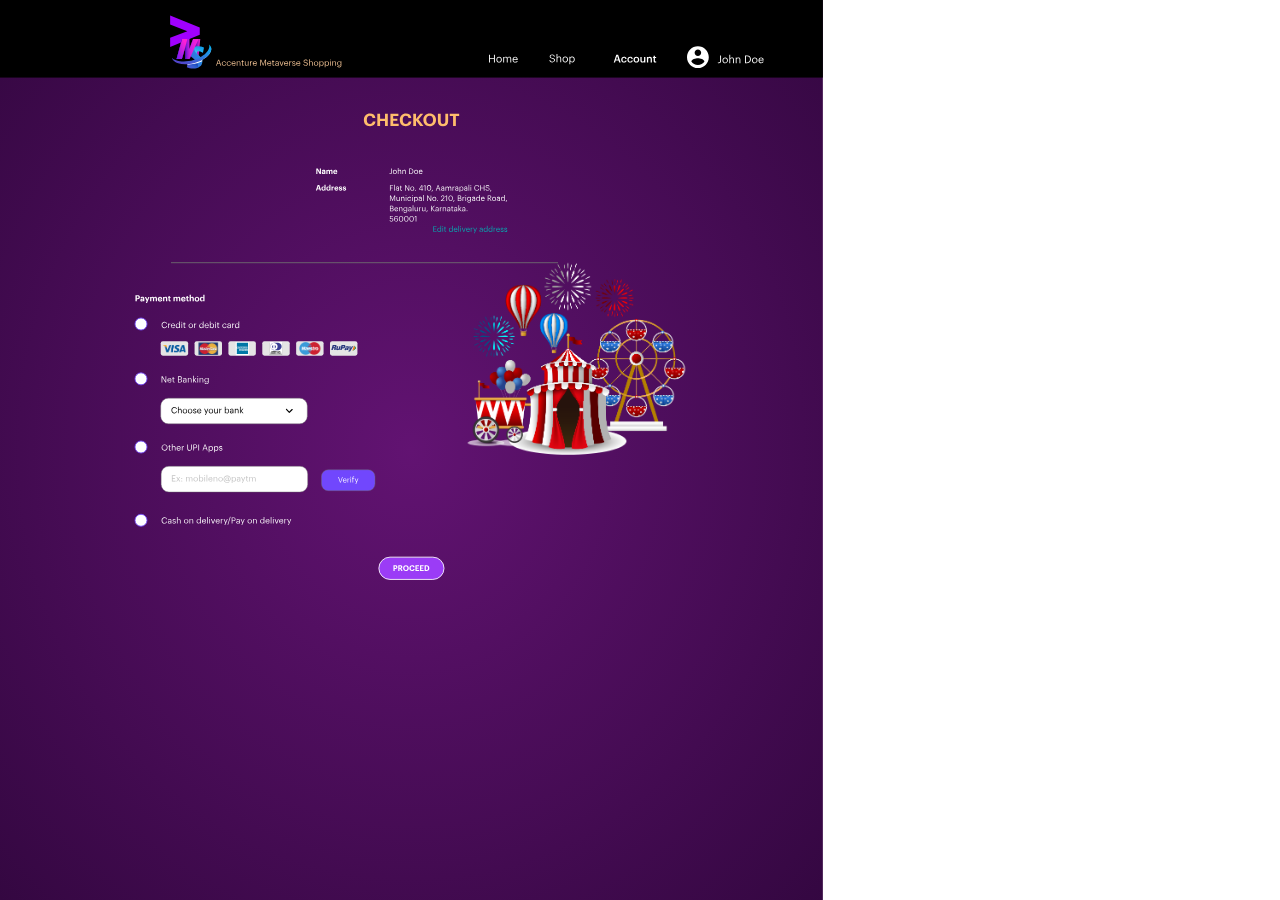
==== 22B_CHECKOUT.html @ 941aca64 "dh" ====
<!DOCTYPE html>
<html>
<head>
<style>
</style>

<meta name="viewport" content="width=device-width, initial-scale=1.0">
<meta charset="utf-8"/>
<meta http-equiv="X-UA-Compatible" content="IE=edge"/>
<title>22B CHECKOUT</title>
<link rel="stylesheet" type="text/css" id="applicationStylesheet" href="css/styles22b.css"/>
<script id="applicationScript" type="text/javascript" src="scripts/scripts22b.js"></script>
</head>
<body>
<div id="n_2B_CHECKOUT">
	<div id="HEADER">
		<svg class="Rectangle_197">
			<rect id="Rectangle_197" rx="0" ry="0" x="0" y="0" width="1921" height="181">
			</rect>
		</svg>
		<div id="AMS_logo_unit">
			<div id="Layer_2">
				<div id="Layer_3">
					<div id="Accenture_Logo">
						<svg class="Path_2617" viewBox="0 0 69.109 73.649">
							<path id="Path_2617" d="M 0 0 L 0 21.07230186462402 L 40.19426727294922 36.82597732543945 L 0 51.95001602172852 L 0 73.64939117431641 L 69.10885620117188 45.35932540893555 L 69.10885620117188 28.05715370178223 L 0 0 Z">
							</path>
						</svg>
					</div>
					<div id="Group_167">
						<svg class="Path_2618_ce" viewBox="60.11 215.77 55.275 46.89">
							<linearGradient id="Path_2618_ce" spreadMethod="pad" x1="0" x2="1" y1="0.5" y2="0.5">
								<stop offset="0" stop-color="#641cf5" stop-opacity="1"></stop>
								<stop offset="0.96" stop-color="#ff20d6" stop-opacity="1"></stop>
							</linearGradient>
							<path id="Path_2618_ce" d="M 98.63548278808594 215.7725524902344 L 89.89225769042969 238.9359436035156 L 89.74892425537109 215.7725524902344 L 72.93305969238281 215.7725524902344 L 60.11000823974609 262.6598815917969 L 72.48515319824219 262.6598815917969 L 80.72415924072266 234.095947265625 L 80.72415924072266 234.1164245605469 L 80.46308898925781 262.6573181152344 L 90.19683837890625 262.6573181152344 L 93.35525512695312 255.7671813964844 L 100.8750457763672 239.3659362792969 L 100.8750457763672 239.36083984375 L 103.2604904174805 234.1522521972656 L 101.8604507446289 241.7616271972656 L 101.8604507446289 241.7667236328125 L 98.56893920898438 259.6908569335938 L 110.9824676513672 259.6908569335938 L 111.6095504760742 253.4277954101562 L 112.5514450073242 244.0088500976562 L 113.7236862182617 232.3298950195312 L 115.3847961425781 215.7699890136719 L 98.63803863525391 215.7699890136719 Z">
							</path>
						</svg>
						<svg class="Path_2619_cg" viewBox="60.11 215.77 55.275 46.89">
							<linearGradient id="Path_2619_cg" spreadMethod="pad" x1="0.714" x2="1.08" y1="0.513" y2="0.536">
								<stop offset="0" stop-color="#003cb1" stop-opacity="1"></stop>
								<stop offset="1" stop-color="#fff" stop-opacity="0"></stop>
							</linearGradient>
							<path id="Path_2619_cg" d="M 98.63548278808594 215.7725524902344 L 89.89225769042969 238.9359436035156 L 89.74892425537109 215.7725524902344 L 72.93305969238281 215.7725524902344 L 60.11000823974609 262.6598815917969 L 72.48515319824219 262.6598815917969 L 80.72415924072266 234.095947265625 L 80.72415924072266 234.1164245605469 L 80.46308898925781 262.6573181152344 L 90.19683837890625 262.6573181152344 L 93.35525512695312 255.7671813964844 L 100.8750457763672 239.3659362792969 L 100.8750457763672 239.36083984375 L 103.2604904174805 234.1522521972656 L 101.8604507446289 241.7616271972656 L 101.8604507446289 241.7667236328125 L 98.56893920898438 259.6908569335938 L 110.9824676513672 259.6908569335938 L 111.6095504760742 253.4277954101562 L 112.5514450073242 244.0088500976562 L 113.7236862182617 232.3298950195312 L 115.3847961425781 215.7699890136719 L 98.63803863525391 215.7699890136719 Z">
							</path>
						</svg>
						<svg class="Path_2620_ci" viewBox="151.84 279.65 39.969 52.019">
							<linearGradient id="Path_2620_ci" spreadMethod="pad" x1="1.37" x2="-0.331" y1="-0.012" y2="1.014">
								<stop offset="0" stop-color="#00bef5" stop-opacity="1"></stop>
								<stop offset="1" stop-color="#5a38c6" stop-opacity="1"></stop>
							</linearGradient>
							<path id="Path_2620_ci" d="M 176.3343811035156 292.3809204101562 C 177.1175842285156 291.7743530273438 178.1925659179688 291.4748840332031 179.5516662597656 291.4748840332031 C 179.7589721679688 291.4748840332031 179.961181640625 291.4800109863281 180.1736145019531 291.4902038574219 C 180.3809356689453 291.50048828125 180.5882568359375 291.5158081054688 180.8006896972656 291.5388488769531 C 180.8109436035156 291.5337524414062 180.8211669921875 291.5388488769531 180.8314208984375 291.5439758300781 C 180.9849853515625 291.5542297363281 181.14111328125 291.569580078125 181.294677734375 291.5926208496094 C 181.4175415039062 291.6028442382812 181.5403900146484 291.6233215332031 181.6632385253906 291.6463623046875 C 181.770751953125 291.6617126464844 181.8807983398438 291.6770629882812 181.9882965087891 291.7001037597656 C 182.1316223144531 291.7205810546875 182.2749633789062 291.7538452148438 182.4259643554688 291.7794494628906 C 182.6870422363281 291.8331909179688 182.9532165527344 291.8971862792969 183.2194213867188 291.9662780761719 C 183.3678588867188 292.0046691894531 183.5240020751953 292.045654296875 183.6775665283203 292.0891418457031 C 183.8951263427734 292.1531372070312 184.120361328125 292.2171325683594 184.3430480957031 292.2913513183594 C 186.00927734375 292.8390808105469 187.72412109375 293.6325378417969 189.4876251220703 294.6819152832031 L 191.80908203125 282.5191955566406 C 189.5132141113281 281.5389404296875 187.2557373046875 280.8146057128906 185.0417785644531 280.34619140625 C 184.2918548583984 280.192626953125 183.5291137695312 280.0595397949219 182.7510375976562 279.9571838378906 C 182.5283508300781 279.9264526367188 182.2980041503906 279.8982849121094 182.0701904296875 279.8727111816406 C 182.0394897460938 279.8675842285156 182.0062255859375 279.8624572753906 181.9754943847656 279.8624572753906 C 181.8040161132812 279.8419799804688 181.6351013183594 279.8240966796875 181.4636077880859 279.8087158203125 C 181.2230224609375 279.7882385253906 180.9849853515625 279.7651977539062 180.744384765625 279.7498474121094 C 180.4884338378906 279.7293701171875 180.2324829101562 279.7114562988281 179.9765319824219 279.7012329101562 C 179.8050537109375 279.6909790039062 179.6412658691406 279.6807556152344 179.4646301269531 279.6756286621094 C 179.2931518554688 279.6705017089844 179.1191101074219 279.6653747558594 178.9476318359375 279.6602783203125 C 178.6430511474609 279.6551513671875 178.3410339355469 279.6500244140625 178.0313415527344 279.6500244140625 C 177.5475769042969 279.6500244140625 177.0740661621094 279.6602783203125 176.6108093261719 279.6756286621094 C 176.5263366699219 279.6807250976562 176.4469909667969 279.6807250976562 176.3651123046875 279.6858520507812 C 176.1475524902344 279.6961059570312 175.9274291992188 279.7063293457031 175.7149963378906 279.7242736816406 C 175.4232177734375 279.7396240234375 175.1339874267578 279.7626342773438 174.8524322509766 279.7882385253906 C 174.6451263427734 279.8035888671875 174.4429321289062 279.8266296386719 174.24072265625 279.8522338867188 C 173.9642944335938 279.8778381347656 173.6929931640625 279.9161987304688 173.4268035888672 279.9546203613281 C 173.224609375 279.9801940917969 173.0275268554688 280.0134887695312 172.8304443359375 280.044189453125 C 172.594970703125 280.0825805664062 172.3671875 280.118408203125 172.1445007324219 280.1619262695312 C 171.7605895996094 280.2361450195312 171.3817749023438 280.3154907226562 171.0157623291016 280.4025268554688 C 170.8724365234375 280.44091796875 170.7342224121094 280.4716186523438 170.5908813476562 280.510009765625 C 170.2658386230469 280.594482421875 169.9510192871094 280.6866455078125 169.6387634277344 280.7813110351562 C 169.451904296875 280.8401794433594 169.2650756835938 280.8990783691406 169.0807952880859 280.9630432128906 C 168.9323425292969 281.0116882324219 168.7890014648438 281.0654296875 168.6431274414062 281.1166076660156 C 168.4255523681641 281.1908569335938 168.2054443359375 281.2752990722656 167.9930114746094 281.3623352050781 C 166.3677215576172 282.00732421875 164.9139404296875 282.8366088867188 163.6316223144531 283.8552856445312 C 160.0892944335938 286.6553649902344 158.3283538818359 290.4433898925781 158.3283538818359 295.2040710449219 C 158.3283538818359 297.3233032226562 158.8504943847656 299.2608642578125 159.8947601318359 301.0140991210938 C 160.3145141601562 301.7282104492188 160.8852844238281 302.4883728027344 161.5993957519531 303.2920532226562 C 161.5993957519531 303.2971801757812 161.6045074462891 303.2971801757812 161.609619140625 303.3022766113281 C 162.6436614990234 304.4745483398438 163.9797210693359 305.7363891601562 165.620361328125 307.0928955078125 C 166.626220703125 307.9119567871094 167.4836578369141 308.6593017578125 168.202880859375 309.3350219726562 C 168.4102020263672 309.5321044921875 168.6021728515625 309.7189331054688 168.7838897705078 309.9006652832031 C 168.8734741210938 309.990234375 168.9656066894531 310.0772705078125 169.0500640869141 310.1668701171875 C 169.134521484375 310.2564392089844 169.2215576171875 310.3434753417969 169.2957916259766 310.4279174804688 C 169.3751220703125 310.5072631835938 169.4493408203125 310.5917358398438 169.5235748291016 310.6736450195312 C 169.5978088378906 310.7580871582031 169.6669006347656 310.8374328613281 169.7360229492188 310.9193420410156 C 169.8051300048828 311.001220703125 169.8691101074219 311.0780334472656 169.927978515625 311.1548156738281 C 169.93310546875 311.1599426269531 169.9382171630859 311.1650695800781 169.9382171630859 311.170166015625 L 169.9433288574219 311.170166015625 C 170.0610656738281 311.3186340332031 170.166015625 311.4568481445312 170.2632751464844 311.5899353027344 C 170.4501190185547 311.8509826660156 170.6139221191406 312.1120910644531 170.7521362304688 312.3731384277344 C 170.8110046386719 312.4755249023438 170.86474609375 312.5753173828125 170.9057006835938 312.677734375 C 170.9210510253906 312.6982116699219 170.9261779785156 312.7160949707031 170.9313049316406 312.736572265625 C 170.9850463867188 312.8389587402344 171.0260009765625 312.9387817382812 171.0643920898438 313.0411682128906 C 171.0746459960938 313.0565185546875 171.0848693847656 313.0795593261719 171.0899963378906 313.1000366210938 C 171.1206970214844 313.1742553710938 171.1488647460938 313.2536010742188 171.1795806884766 313.3355102539062 C 171.2230834960938 313.4634704589844 171.2589263916016 313.5914916992188 171.2922058105469 313.7194519042969 C 171.3305969238281 313.857666015625 171.3612976074219 313.9958801269531 171.3869018554688 314.1340942382812 C 171.3869018554688 314.1443176269531 171.3869018554688 314.1545715332031 171.3920135498047 314.164794921875 C 171.4406433105469 314.4412231445312 171.4611206054688 314.7176513671875 171.4611206054688 314.9966125488281 C 171.4611206054688 316.3173217773438 170.9824829101562 317.3564758300781 170.0226898193359 318.1217651367188 C 169.0577545166016 318.8844909667969 167.7652130126953 319.2709655761719 166.1348266601562 319.2709655761719 C 164.286865234375 319.2709655761719 162.3646850585938 318.9151916503906 160.3682861328125 318.2113342285156 C 160.1174468994141 318.1217651367188 159.8666076660156 318.0296020507812 159.6183471679688 317.9298095703125 C 159.3726501464844 317.8350830078125 159.1294860839844 317.7327270507812 158.8837738037109 317.6200866699219 C 158.6380615234375 317.5125732421875 158.3949127197266 317.4025268554688 158.1543273925781 317.2848205566406 C 157.9085998535156 317.1721801757812 157.6705780029297 317.0493469238281 157.4299774169922 316.9238891601562 C 157.2482604980469 316.8292236328125 157.07421875 316.7319641113281 156.8924865722656 316.6321105957031 C 156.4189758300781 316.3710632324219 155.9454650878906 316.0843811035156 155.4822082519531 315.7798156738281 C 155.2006683349609 315.5929870605469 154.9165649414062 315.4010314941406 154.6401519775391 315.2039184570312 L 154.5019226074219 315.8540344238281 L 153.2836151123047 321.60009765625 L 153.0430297851562 322.7237548828125 L 151.8400573730469 328.3904724121094 C 153.5702819824219 329.4244995117188 155.7125701904297 330.2230529785156 158.2669525146484 330.801513671875 C 160.8110656738281 331.3825073242188 163.5164642333984 331.6691589355469 166.3728637695312 331.6691589355469 C 166.6723175048828 331.6691589355469 166.9640960693359 331.6640625 167.2507629394531 331.658935546875 C 167.4529724121094 331.658935546875 167.6500396728516 331.648681640625 167.8471221923828 331.6435546875 L 167.8522491455078 331.6435546875 C 168.0928344726562 331.6384582519531 168.3308715820312 331.6282043457031 168.5663452148438 331.6128845214844 C 168.7250366210938 331.6077575683594 168.8811645507812 331.5975036621094 169.0347290039062 331.5872802734375 C 169.3111572265625 331.5668029785156 169.5773315429688 331.5488586425781 169.8435363769531 331.5232849121094 C 170.0559692382812 331.5079040527344 170.2684020996094 331.48486328125 170.4833984375 331.4592895507812 C 170.7444763183594 331.4336853027344 171.0055389404297 331.4004211425781 171.2614898681641 331.3696899414062 C 171.5814208984375 331.326171875 171.896240234375 331.2801208496094 172.2033843994141 331.2314758300781 L 172.3953552246094 331.2007751464844 C 172.5975341796875 331.1623840332031 172.7946166992188 331.1265563964844 172.99169921875 331.0932922363281 C 173.4549560546875 331.0036926269531 173.9079895019531 330.9013061523438 174.3559265136719 330.7938232421875 L 174.8985290527344 330.6504821777344 C 175.0853576660156 330.6018371582031 175.272216796875 330.548095703125 175.4513702392578 330.4969177246094 C 175.7226867675781 330.4175720214844 175.9837493896484 330.3382263183594 176.2448120117188 330.2460632324219 C 176.4214172363281 330.1871948242188 176.5903625488281 330.1283569335938 176.7618408203125 330.0643615722656 C 176.9051666259766 330.0157165527344 177.0433959960938 329.9619750976562 177.1815948486328 329.9056701660156 C 177.2404479980469 329.8903198242188 177.2942199707031 329.8672790527344 177.3530731201172 329.8416748046875 C 177.6243743896484 329.7341613769531 177.8905639648438 329.6241149902344 178.1516418457031 329.5115051269531 C 179.6489562988281 328.8460083007812 181.0054626464844 328.0321044921875 182.2186737060547 327.0620727539062 C 185.9504089355469 324.0904846191406 187.8725891113281 320.0644226074219 188.0005645751953 314.9838256835938 C 188.0056762695312 314.8072204589844 188.0056762695312 314.6331787109375 188.0056762695312 314.4514465332031 C 188.0056762695312 313.4993286132812 187.9263305664062 312.59326171875 187.7778778076172 311.730712890625 C 187.5424194335938 310.4253540039062 187.1380157470703 309.2275390625 186.5646820068359 308.132080078125 C 186.4418334960938 307.8966064453125 186.3036193847656 307.6636657714844 186.1449279785156 307.41796875 C 185.6663055419922 306.6629028320312 185.0161895751953 305.8515625 184.2073822021484 304.978759765625 C 183.2271118164062 303.9293823242188 182.0139007568359 302.7904052734375 180.5549926757812 301.5643920898438 L 179.8639221191406 300.97314453125 L 179.6770935058594 300.814453125 L 179.6668395996094 300.8042602539062 C 179.6668395996094 300.8042602539062 179.6566009521484 300.7991333007812 179.6514892578125 300.7940063476562 C 179.0858459472656 300.3153686523438 178.5816192626953 299.8623352050781 178.1234741210938 299.4246826171875 C 177.9698944091797 299.2813415527344 177.8240051269531 299.1380004882812 177.685791015625 298.9920959472656 C 177.6166839599609 298.9281005859375 177.5578308105469 298.8641357421875 177.4989624023438 298.8052673339844 C 177.2916259765625 298.5928344726562 177.0945587158203 298.385498046875 176.9179534912109 298.1832885742188 C 176.6773529052734 297.9171142578125 176.4649200439453 297.6560668945312 176.27294921875 297.4052124023438 C 176.0861206054688 297.1595153808594 175.9223022460938 296.9266052246094 175.7892150878906 296.6962585449219 C 175.3643341064453 296.0102844238281 175.1493377685547 295.3960266113281 175.1493377685547 294.8687744140625 C 175.1493377685547 293.8193969726562 175.5434875488281 292.9952087402344 176.3369445800781 292.3937377929688 Z">
							</path>
						</svg>
						<svg class="Path_2621_ck" viewBox="214.94 279.63 23.821 21.154">
							<linearGradient id="Path_2621_ck" spreadMethod="pad" x1="0.201" x2="0.611" y1="0.895" y2="0.077">
								<stop offset="0" stop-color="#fff" stop-opacity="1"></stop>
								<stop offset="1" stop-color="#fff" stop-opacity="0"></stop>
							</linearGradient>
							<path id="Path_2621_ck" d="M 238.7612152099609 282.5043029785156 L 236.4372100830078 294.6669921875 C 234.6737060546875 293.6176147460938 232.9588470458984 292.8241882324219 231.2926177978516 292.2738952636719 C 229.6187133789062 291.7287292480469 228.0241546630859 291.4574279785156 226.5038146972656 291.4574279785156 C 225.1421508789062 291.4574279785156 224.0671691894531 291.7594299316406 223.2839660644531 292.3634643554688 C 222.4930877685547 292.9674987792969 222.0963592529297 293.7916870117188 222.0963592529297 294.8385009765625 C 222.0963592529297 296.25390625 223.6090240478516 298.2323913574219 226.6215515136719 300.7842102050781 C 226.6215515136719 300.7842102050781 217.4662475585938 294.3471069335938 215.3213958740234 284.1910400390625 C 215.1140747070312 283.2132873535156 214.996337890625 282.2611694335938 214.9400329589844 281.3423156738281 C 217.7708129882812 280.1982116699219 221.1237640380859 279.6300048828125 224.9834747314453 279.6300048828125 C 227.4405822753906 279.6300048828125 229.7722778320312 279.8680419921875 231.9939117431641 280.3287353515625 C 234.2078857421875 280.7971496582031 236.4627990722656 281.5240478515625 238.7612152099609 282.5017700195312 Z">
							</path>
						</svg>
						<svg class="Path_2622_cm" viewBox="60.11 215.78 51.474 46.89">
							<linearGradient id="Path_2622_cm" spreadMethod="pad" x1="0" x2="1" y1="0.5" y2="0.5">
								<stop offset="0" stop-color="#641cf5" stop-opacity="1"></stop>
								<stop offset="0.96" stop-color="#ff20d6" stop-opacity="1"></stop>
							</linearGradient>
							<path id="Path_2622_cm" d="M 98.63548278808594 215.7799987792969 L 89.89225769042969 238.9434051513672 L 89.75405120849609 215.7799987792969 L 72.93305969238281 215.7799987792969 L 60.11000823974609 262.6673583984375 L 72.48515319824219 262.6673583984375 L 80.72415924072266 234.1264495849609 L 80.72415924072266 234.121337890625 L 80.72927856445312 234.1059722900391 L 80.46309661865234 262.669921875 L 90.19684600830078 262.669921875 L 93.34501647949219 255.7695159912109 L 100.8545761108398 239.3145446777344 L 103.8952484130859 232.6419372558594 L 111.5839614868164 215.7825622558594 L 98.63804626464844 215.7825622558594 Z">
							</path>
						</svg>
						<svg class="Path_2623_co" viewBox="60.11 215.78 51.474 46.89">
							<linearGradient id="Path_2623_co" spreadMethod="pad" x1="0.289" x2="0.638" y1="0.503" y2="0.494">
								<stop offset="0" stop-color="#003cb1" stop-opacity="1"></stop>
								<stop offset="1" stop-color="#fff" stop-opacity="0"></stop>
							</linearGradient>
							<path id="Path_2623_co" d="M 98.63548278808594 215.7799987792969 L 89.89225769042969 238.9434051513672 L 89.75405120849609 215.7799987792969 L 72.93305969238281 215.7799987792969 L 60.11000823974609 262.6673583984375 L 72.48515319824219 262.6673583984375 L 80.72415924072266 234.1264495849609 L 80.72415924072266 234.121337890625 L 80.72927856445312 234.1059722900391 L 80.46309661865234 262.669921875 L 90.19684600830078 262.669921875 L 93.34501647949219 255.7695159912109 L 100.8545761108398 239.3145446777344 L 103.8952484130859 232.6419372558594 L 111.5839614868164 215.7825622558594 L 98.63804626464844 215.7825622558594 Z">
							</path>
						</svg>
						<svg class="Path_2624_cq" viewBox="151.84 395.2 26.321 22.429">
							<linearGradient id="Path_2624_cq" spreadMethod="pad" x1="0.853" x2="0.267" y1="0.233" y2="0.92">
								<stop offset="0" stop-color="#003cb1" stop-opacity="1"></stop>
								<stop offset="1" stop-color="#fff" stop-opacity="0"></stop>
							</linearGradient>
							<path id="Path_2624_cq" d="M 178.1515960693359 415.47119140625 C 177.8905181884766 415.5838012695312 177.6243438720703 415.69384765625 177.35302734375 415.8013305664062 C 177.2941589355469 415.8269653320312 177.2404174804688 415.8499755859375 177.1815490722656 415.8653564453125 C 177.0433349609375 415.9241943359375 176.9051208496094 415.9779663085938 176.7617797851562 416.0240478515625 C 176.5903015136719 416.0880126953125 176.4213714599609 416.1469116210938 176.2447814941406 416.2057495117188 C 175.9837036132812 416.2953491210938 175.7226409912109 416.377197265625 175.4513397216797 416.4566040039062 C 175.2696075439453 416.5103149414062 175.082763671875 416.5640869140625 174.8984832763672 416.6101684570312 L 174.3558654785156 416.7534790039062 C 173.907958984375 416.8609619140625 173.4549255371094 416.9608154296875 172.9916534423828 417.0529174804688 C 172.7945709228516 417.0913696289062 172.5975036621094 417.1220092773438 172.3952789306641 417.1604614257812 L 172.2033233642578 417.191162109375 C 171.8936309814453 417.2398071289062 171.5813751220703 417.2858276367188 171.2614440917969 417.329345703125 C 171.0054931640625 417.360107421875 170.7444152832031 417.3933715820312 170.4833526611328 417.4189453125 C 170.2709197998047 417.4445190429688 170.0584869384766 417.4675903320312 169.8434906005859 417.4829711914062 C 169.5772857666016 417.508544921875 169.3111114501953 417.5264892578125 169.0346832275391 417.5469360351562 C 168.881103515625 417.5571899414062 168.7249755859375 417.5673828125 168.5662994384766 417.572509765625 C 168.3308258056641 417.587890625 168.0927886962891 417.59814453125 167.8522033691406 417.6032104492188 L 167.8470764160156 417.6032104492188 C 167.6499938964844 417.6083374023438 167.4529266357422 417.6185913085938 167.2507171630859 417.6185913085938 C 166.9640502929688 417.6237182617188 166.6697235107422 417.6288452148438 166.3728179931641 417.6288452148438 C 163.5189819335938 417.6288452148438 160.8135986328125 417.3421630859375 158.2669067382812 416.7611694335938 C 155.7099609375 416.18017578125 153.5702362060547 415.381591796875 151.8400115966797 414.3501586914062 L 153.0429840087891 408.6834106445312 L 153.2835693359375 407.5597534179688 L 154.5018768310547 401.813720703125 L 154.6400909423828 401.16357421875 C 154.9165191650391 401.3606567382812 155.1980590820312 401.5526733398438 155.482177734375 401.739501953125 C 155.9454345703125 402.0440673828125 156.4189453125 402.3307495117188 156.8924407958984 402.591796875 C 157.0741729736328 402.6941528320312 157.2482147216797 402.7940063476562 157.4299468994141 402.883544921875 C 157.6705322265625 403.0115966796875 157.9085693359375 403.1343994140625 158.1542816162109 403.2444458007812 C 158.3948669433594 403.3621826171875 158.6380310058594 403.4722900390625 158.8837432861328 403.5797729492188 C 159.1294403076172 403.687255859375 159.3726043701172 403.7921752929688 159.6183166503906 403.8894653320312 C 159.869140625 403.9918212890625 160.1199798583984 404.0814208984375 160.3682403564453 404.1710205078125 C 162.3646392822266 404.8748779296875 164.2868194580078 405.2306518554688 166.1347808837891 405.2306518554688 C 167.7651672363281 405.2306518554688 169.0577239990234 404.8416137695312 170.0226440429688 404.0814208984375 C 170.9798889160156 403.3135986328125 171.4610748291016 402.2769775390625 171.4610748291016 400.956298828125 C 171.4610748291016 400.6798706054688 171.4405975341797 400.4034423828125 171.3919677734375 400.1244506835938 C 171.3868408203125 400.1142578125 171.3868408203125 400.1039428710938 171.3868408203125 400.09375 C 171.3612518310547 399.95556640625 171.3279876708984 399.8173217773438 171.2921447753906 399.6790771484375 C 171.2614288330078 399.5511474609375 171.2230377197266 399.4231567382812 171.1795349121094 399.295166015625 C 171.1488189697266 399.2158203125 171.1206665039062 399.136474609375 171.0899353027344 399.0596923828125 C 171.0848388671875 399.0392456054688 171.0746002197266 399.0161743164062 171.0643463134766 399.0008544921875 C 171.0259552001953 398.8984375 170.9850006103516 398.7986450195312 170.9312591552734 398.6962280273438 C 170.9261322021484 398.67578125 170.9210205078125 398.6578674316406 170.9056549072266 398.6373901367188 C 170.8621520996094 398.5349731445312 170.8109588623047 398.4351806640625 170.7520904541016 398.3327941894531 C 170.6138763427734 398.0717468261719 170.447509765625 397.8106689453125 170.2632293701172 397.5496215820312 C 170.1685180664062 397.41650390625 170.06103515625 397.2783203125 169.9432830810547 397.1298217773438 C 169.9432830810547 397.1247253417969 169.9381713867188 397.1195983886719 169.9279327392578 397.114501953125 C 169.8690643310547 397.0402526855469 169.8050842285156 396.9609069824219 169.7359771728516 396.8789978027344 C 169.6668548583984 396.797119140625 169.5977630615234 396.7203063964844 169.5235290527344 396.63330078125 C 169.4493103027344 396.553955078125 169.3750762939453 396.474609375 169.2957305908203 396.3875732421875 C 169.2215118408203 396.3031311035156 169.1370391845703 396.2161254882812 169.0500183105469 396.1265258789062 C 168.9629974365234 396.0369567871094 168.8734130859375 395.9447937011719 168.7838439941406 395.8603210449219 C 168.6021118164062 395.6734924316406 168.4101409912109 395.4866638183594 168.2028350830078 395.294677734375 L 168.1081237792969 395.2000122070312 C 168.3794403076172 395.4277954101562 169.114013671875 396.0779113769531 170.0738220214844 397.083740234375 L 170.0789337158203 397.083740234375 C 170.5678100585938 397.595703125 171.1129760742188 398.2022705078125 171.6862945556641 398.8933410644531 C 172.6819458007812 400.1013793945312 173.7569274902344 401.5654296875 174.7423400878906 403.2546997070312 C 175.1313781738281 403.920166015625 175.5050659179688 404.6240234375 175.8506011962891 405.353515625 C 177.2404022216797 408.2713012695312 178.2309265136719 411.6907958984375 178.1566925048828 415.4609375 Z">
							</path>
						</svg>
						<svg class="Path_2625_cs" viewBox="60.12 215.78 25.216 46.885">
							<linearGradient id="Path_2625_cs" spreadMethod="pad" x1="-0.088" x2="0.854" y1="1.06" y2="0.162">
								<stop offset="0" stop-color="#641cf5" stop-opacity="1"></stop>
								<stop offset="0.96" stop-color="#ff20d6" stop-opacity="1"></stop>
							</linearGradient>
							<path id="Path_2625_cs" d="M 85.33611297607422 215.7799987792969 L 80.73415374755859 234.1008453369141 L 72.49514770507812 262.664794921875 L 60.1199951171875 262.664794921875 L 72.94049072265625 215.7799987792969 L 85.33611297607422 215.7799987792969 Z">
							</path>
						</svg>
						<svg class="Path_2626" viewBox="156.54 284.34 55.808 41.863">
							<path id="Path_2626" d="M 191.2748870849609 315.2073974609375 C 191.42333984375 316.0699462890625 191.502685546875 316.9760131835938 191.502685546875 317.9281616210938 C 191.502685546875 318.10986328125 191.502685546875 318.283935546875 191.4975738525391 318.4605102539062 C 187.7863006591797 320.1702880859375 183.7064819335938 321.6650085449219 179.3399810791016 322.8807678222656 C 177.5944061279297 323.36962890625 175.7925262451172 323.8124389648438 173.9573669433594 324.2065734863281 C 167.9835205078125 325.4837646484375 162.0992431640625 326.1287841796875 156.5400238037109 326.2029724121094 L 156.7806243896484 325.0793762207031 L 157.9989471435547 319.3333129882812 C 158.3239898681641 319.3128051757812 158.6490478515625 319.28466796875 158.9792175292969 319.2590637207031 C 162.6956176757812 318.96728515625 166.5143585205078 318.4169921875 170.3689575195312 317.5928344726562 C 171.8022918701172 317.2831420898438 173.2074432373047 316.9478454589844 174.5870056152344 316.5818481445312 C 174.7840881347656 316.5281066894531 174.9811706542969 316.4743347167969 175.1782531738281 316.4231567382812 C 180.4610443115234 314.9744873046875 185.3266296386719 313.0906982421875 189.6419372558594 310.8946533203125 C 203.3761749267578 303.9200439453125 211.4846496582031 293.7742004394531 209.5957336425781 284.3399047851562 C 210.5913848876953 285.3560180664062 211.4334411621094 286.4489440917969 212.0989227294922 287.59814453125 C 213.9315185546875 296.8737487792969 205.5338287353516 307.5391540527344 191.2774505615234 315.2073974609375 Z">
							</path>
						</svg>
						<svg class="Path_2627_cv" viewBox="14.41 265.08 92.184 45.862">
							<linearGradient id="Path_2627_cv" spreadMethod="pad" x1="0.912" x2="0.175" y1="-0.091" y2="1.072">
								<stop offset="0" stop-color="#00bef5" stop-opacity="1"></stop>
								<stop offset="1" stop-color="#5a38c6" stop-opacity="1"></stop>
							</linearGradient>
							<path id="Path_2627_cv" d="M 85.52292633056641 300.8770446777344 C 81.59410095214844 302.9963073730469 77.21482086181641 304.8826599121094 72.48231506347656 306.4516296386719 C 71.4764404296875 306.7817993164062 70.45775604248047 307.1017456054688 69.42115783691406 307.4037475585938 C 63.1529655456543 309.2363586425781 56.92316055297852 310.3318176269531 51.02865219116211 310.7490234375 C 42.78452301025391 311.3351440429688 35.20330429077148 310.5775146484375 29.06820297241211 308.6348876953125 C 29.05796432495117 308.6348876953125 29.04772758483887 308.6297607421875 29.03748893737793 308.6246337890625 C 22.03983688354492 306.4029846191406 16.94388771057129 302.6328735351562 14.93212509155273 297.5266723632812 C 14.71456909179688 296.9738159179688 14.54820251464844 296.4081726074219 14.40999031066895 295.83740234375 C 14.54308319091797 295.9704895019531 14.68129730224609 296.1036071777344 14.82462692260742 296.2315673828125 C 18.95052909851074 300.0554504394531 25.28783226013184 302.6379699707031 32.8818473815918 303.7872009277344 C 42.33917236328125 305.2256164550781 53.74427032470703 304.4373168945312 65.25174713134766 301.0715637207031 C 66.07078552246094 300.8309936523438 66.88214111328125 300.5827026367188 67.68070220947266 300.3216552734375 L 67.68582153320312 300.3216552734375 C 67.72933959960938 300.3062744140625 67.77028656005859 300.2960510253906 67.81379699707031 300.2781066894531 L 67.81891632080078 300.2781066894531 C 72.99421691894531 298.5888671875 77.74462890625 296.4977416992188 81.95243835449219 294.12255859375 C 96.21392059326172 286.0704040527344 104.2276840209961 274.7881469726562 101.3661804199219 265.0799865722656 C 103.3267517089844 266.7846069335938 104.8061370849609 268.7554016113281 105.6789321899414 270.9847412109375 C 105.9707107543945 271.7346801757812 106.1959381103516 272.4922790527344 106.3443908691406 273.2626953125 C 108.1769943237305 282.5382690429688 99.779296875 293.2037048339844 85.52292633056641 300.8719177246094 Z">
							</path>
						</svg>
					</div>
				</div>
			</div>
			<svg class="Path_2631" viewBox="0.72 -15.46 292.62 19.28">
				<path id="Path_2631" d="M 0.7199999690055847 0 L 2.360000133514404 0 L 3.740000247955322 -4.119999885559082 L 9.639999389648438 -4.119999885559082 L 11.03999996185303 0 L 12.76000022888184 0 L 7.920000076293945 -14.29999923706055 L 5.640000343322754 -14.29999923706055 L 0.7199999690055847 0 Z M 6.700000286102295 -12.86000061035156 L 9.180000305175781 -5.5 L 4.21999979019165 -5.5 L 6.700000286102295 -12.86000061035156 Z M 19.20000076293945 0.1799999922513962 C 21.72000122070312 0.1799999922513962 23.54000091552734 -1.5 23.76000022888184 -3.759999752044678 L 22.22000122070312 -3.759999752044678 C 22.04000091552734 -2.059999942779541 20.70000076293945 -1.199999928474426 19.22000122070312 -1.199999928474426 C 17.20000076293945 -1.199999928474426 15.80000019073486 -2.56000018119812 15.80000019073486 -5.12000036239624 L 15.80000019073486 -5.279999732971191 C 15.80000019073486 -7.739999771118164 17.26000022888184 -9.260000228881836 19.15999984741211 -9.260000228881836 C 20.60000038146973 -9.260000228881836 21.79999923706055 -8.640000343322754 22.06000137329102 -6.980000019073486 L 23.70000076293945 -6.980000019073486 C 23.38000106811523 -9.639999389648438 21.34000015258789 -10.64000034332275 19.15999984741211 -10.64000034332275 C 16.36000061035156 -10.64000034332275 14.07999992370605 -8.479999542236328 14.07999992370605 -5.279999732971191 L 14.07999992370605 -5.12000036239624 C 14.07999992370605 -1.879999876022339 16.28000068664551 0.1799999922513962 19.20000076293945 0.1799999922513962 Z M 30.60000038146973 0.1799999922513962 C 33.11999893188477 0.1799999922513962 34.94000244140625 -1.5 35.15999984741211 -3.759999752044678 L 33.61999893188477 -3.759999752044678 C 33.43999862670898 -2.059999942779541 32.09999847412109 -1.199999928474426 30.61999893188477 -1.199999928474426 C 28.60000038146973 -1.199999928474426 27.20000076293945 -2.56000018119812 27.20000076293945 -5.12000036239624 L 27.20000076293945 -5.279999732971191 C 27.20000076293945 -7.739999771118164 28.65999984741211 -9.260000228881836 30.55999946594238 -9.260000228881836 C 32 -9.260000228881836 33.20000076293945 -8.640000343322754 33.45999908447266 -6.980000019073486 L 35.09999847412109 -6.980000019073486 C 34.77999877929688 -9.639999389648438 32.73999786376953 -10.64000034332275 30.55999946594238 -10.64000034332275 C 27.76000022888184 -10.64000034332275 25.47999954223633 -8.479999542236328 25.47999954223633 -5.279999732971191 L 25.47999954223633 -5.12000036239624 C 25.47999954223633 -1.879999876022339 27.68000030517578 0.1799999922513962 30.60000038146973 0.1799999922513962 Z M 41.93999862670898 0.1799999922513962 C 44.29999923706055 0.1799999922513962 46.04000091552734 -0.9200000166893005 46.40000152587891 -3.019999980926514 L 44.73999786376953 -3.019999980926514 C 44.52000045776367 -1.800000071525574 43.57999801635742 -1.199999928474426 41.95999908447266 -1.199999928474426 C 39.81999969482422 -1.199999928474426 38.68000030517578 -2.519999980926514 38.59999847412109 -4.900000095367432 L 46.47999954223633 -4.900000095367432 L 46.47999954223633 -5.440000534057617 C 46.47999954223633 -9.180000305175781 44.20000076293945 -10.64000034332275 41.77999877929688 -10.64000034332275 C 38.90000152587891 -10.64000034332275 36.88000106811523 -8.439999580383301 36.88000106811523 -5.279999732971191 L 36.88000106811523 -5.12000036239624 C 36.88000106811523 -1.899999976158142 38.97999954223633 0.1799999922513962 41.93999862670898 0.1799999922513962 Z M 38.65999984741211 -6.240000247955322 C 38.93999862670898 -8.100000381469727 40.07999801635742 -9.260000228881836 41.77999877929688 -9.260000228881836 C 43.5 -9.260000228881836 44.61999893188477 -8.399999618530273 44.77999877929688 -6.240000247955322 L 38.65999984741211 -6.240000247955322 Z M 49.02000045776367 0 L 50.68000030517578 0 L 50.68000030517578 -6.340000152587891 C 50.68000030517578 -8.220000267028809 52.06000137329102 -9.199999809265137 53.59999847412109 -9.199999809265137 C 55.27999877929688 -9.199999809265137 56.05999755859375 -8.380000114440918 56.05999755859375 -6.539999961853027 L 56.05999755859375 0 L 57.72000122070312 0 L 57.72000122070312 -6.420000076293945 C 57.72000122070312 -9.460000038146973 56.20000076293945 -10.64000034332275 54.04000091552734 -10.64000034332275 C 52.31999969482422 -10.64000034332275 51.15999984741211 -9.779999732971191 50.68000030517578 -8.800000190734863 L 50.68000030517578 -10.46000003814697 L 49.02000045776367 -10.46000003814697 L 49.02000045776367 0 Z M 64.15999603271484 0.1400000005960464 C 64.83999633789062 0.1400000005960464 65.23999786376953 0.04000000283122063 65.58000183105469 -0.08000000566244125 L 65.58000183105469 -1.480000019073486 C 65.22000122070312 -1.340000033378601 64.81999969482422 -1.259999990463257 64.30000305175781 -1.259999990463257 C 63.45999908447266 -1.259999990463257 63 -1.759999990463257 63 -2.779999971389771 L 63 -9.060000419616699 L 65.44000244140625 -9.060000419616699 L 65.44000244140625 -10.46000003814697 L 63 -10.46000003814697 L 63 -12.84000015258789 L 61.34000015258789 -12.84000015258789 L 61.34000015258789 -10.46000003814697 L 59.84000015258789 -10.46000003814697 L 59.84000015258789 -9.060000419616699 L 61.34000015258789 -9.060000419616699 L 61.34000015258789 -2.619999885559082 C 61.34000015258789 -0.9799999594688416 62.2599983215332 0.1400000005960464 64.15999603271484 0.1400000005960464 Z M 71.62000274658203 0.1799999922513962 C 73.30000305175781 0.1799999922513962 74.45999908447266 -0.6800000667572021 74.94000244140625 -1.659999966621399 L 74.94000244140625 0 L 76.59999847412109 0 L 76.59999847412109 -10.46000003814697 L 74.94000244140625 -10.46000003814697 L 74.94000244140625 -4.119999885559082 C 74.94000244140625 -2.240000009536743 73.54000091552734 -1.259999990463257 72.05999755859375 -1.259999990463257 C 70.41999816894531 -1.259999990463257 69.63999938964844 -2.079999923706055 69.63999938964844 -3.919999837875366 L 69.63999938964844 -10.46000003814697 L 67.98000335693359 -10.46000003814697 L 67.98000335693359 -3.840000152587891 C 67.98000335693359 -0.9600000381469727 69.54000091552734 0.1799999922513962 71.62000274658203 0.1799999922513962 Z M 79.95999908447266 0 L 81.6199951171875 0 L 81.6199951171875 -5.739999771118164 C 81.6199951171875 -8.319999694824219 82.95999908447266 -8.979999542236328 85.05999755859375 -9.079999923706055 L 85.05999755859375 -10.64000034332275 C 83.18000030517578 -10.57999992370605 82.27999877929688 -9.760000228881836 81.6199951171875 -8.579999923706055 L 81.6199951171875 -10.46000003814697 L 79.95999908447266 -10.46000003814697 L 79.95999908447266 0 Z M 91.45999908447266 0.1799999922513962 C 93.81999969482422 0.1799999922513962 95.55999755859375 -0.9200000166893005 95.91999816894531 -3.019999980926514 L 94.26000213623047 -3.019999980926514 C 94.04000091552734 -1.800000071525574 93.09999847412109 -1.199999928474426 91.48000335693359 -1.199999928474426 C 89.33999633789062 -1.199999928474426 88.19999694824219 -2.519999980926514 88.12000274658203 -4.900000095367432 L 96 -4.900000095367432 L 96 -5.440000534057617 C 96 -9.180000305175781 93.72000122070312 -10.64000034332275 91.30000305175781 -10.64000034332275 C 88.41999816894531 -10.64000034332275 86.40000152587891 -8.439999580383301 86.40000152587891 -5.279999732971191 L 86.40000152587891 -5.12000036239624 C 86.40000152587891 -1.899999976158142 88.5 0.1799999922513962 91.45999908447266 0.1799999922513962 Z M 88.18000030517578 -6.240000247955322 C 88.45999908447266 -8.100000381469727 89.59999847412109 -9.260000228881836 91.30000305175781 -9.260000228881836 C 93.01999664306641 -9.260000228881836 94.13999938964844 -8.399999618530273 94.30000305175781 -6.240000247955322 L 88.18000030517578 -6.240000247955322 Z M 103.9600067138672 0 L 105.5600051879883 0 L 105.5600051879883 -12.03999996185303 L 110.4600067138672 0 L 111 0 L 115.7400054931641 -12.03999996185303 L 115.7400054931641 0 L 117.4800033569336 0 L 117.4800033569336 -14.29999923706055 L 115.0800018310547 -14.29999923706055 L 110.8000030517578 -3.160000085830688 L 106.3800048828125 -14.29999923706055 L 103.9600067138672 -14.29999923706055 L 103.9600067138672 0 Z M 125.2399978637695 0.1799999922513962 C 127.5999984741211 0.1799999922513962 129.3399963378906 -0.9200000166893005 129.6999969482422 -3.019999980926514 L 128.0399932861328 -3.019999980926514 C 127.8199996948242 -1.800000071525574 126.879997253418 -1.199999928474426 125.2600021362305 -1.199999928474426 C 123.1199951171875 -1.199999928474426 121.9799957275391 -2.519999980926514 121.9000015258789 -4.900000095367432 L 129.7799987792969 -4.900000095367432 L 129.7799987792969 -5.440000534057617 C 129.7799987792969 -9.180000305175781 127.5 -10.64000034332275 125.0800018310547 -10.64000034332275 C 122.1999969482422 -10.64000034332275 120.1800003051758 -8.439999580383301 120.1800003051758 -5.279999732971191 L 120.1800003051758 -5.12000036239624 C 120.1800003051758 -1.899999976158142 122.2799987792969 0.1799999922513962 125.2399978637695 0.1799999922513962 Z M 121.9599990844727 -6.240000247955322 C 122.2399978637695 -8.100000381469727 123.379997253418 -9.260000228881836 125.0800018310547 -9.260000228881836 C 126.7999954223633 -9.260000228881836 127.9199981689453 -8.399999618530273 128.0800018310547 -6.240000247955322 L 121.9599990844727 -6.240000247955322 Z M 135.5 0.1400000005960464 C 136.1799926757812 0.1400000005960464 136.5800018310547 0.04000000283122063 136.9199981689453 -0.08000000566244125 L 136.9199981689453 -1.480000019073486 C 136.5599975585938 -1.340000033378601 136.1600036621094 -1.259999990463257 135.6399993896484 -1.259999990463257 C 134.8000030517578 -1.259999990463257 134.3399963378906 -1.759999990463257 134.3399963378906 -2.779999971389771 L 134.3399963378906 -9.060000419616699 L 136.7799987792969 -9.060000419616699 L 136.7799987792969 -10.46000003814697 L 134.3399963378906 -10.46000003814697 L 134.3399963378906 -12.84000015258789 L 132.6799926757812 -12.84000015258789 L 132.6799926757812 -10.46000003814697 L 131.1799926757812 -10.46000003814697 L 131.1799926757812 -9.060000419616699 L 132.6799926757812 -9.060000419616699 L 132.6799926757812 -2.619999885559082 C 132.6799926757812 -0.9799999594688416 133.6000061035156 0.1400000005960464 135.5 0.1400000005960464 Z M 142.1399993896484 0.1799999922513962 C 143.6799926757812 0.1799999922513962 144.6199951171875 -0.3400000333786011 145.3999938964844 -1.319999933242798 L 145.3999938964844 0 L 147.0599975585938 0 L 147.0599975585938 -6.900000095367432 C 147.0599975585938 -9.819999694824219 145.239990234375 -10.64000034332275 143.239990234375 -10.64000034332275 C 141.2200012207031 -10.64000034332275 139.3199920654297 -9.760000228881836 139.0999908447266 -7.37999963760376 L 140.7599945068359 -7.37999963760376 C 140.9199981689453 -8.659999847412109 141.7200012207031 -9.260000228881836 143.1600036621094 -9.260000228881836 C 144.7599945068359 -9.260000228881836 145.3999938964844 -8.560000419616699 145.3999938964844 -6.900000095367432 L 145.3999938964844 -6.140000343322754 L 143.8999938964844 -6.140000343322754 C 141.2200012207031 -6.140000343322754 138.6600036621094 -5.320000171661377 138.6600036621094 -2.899999856948853 C 138.6600036621094 -0.7599999904632568 140.1999969482422 0.1799999922513962 142.1399993896484 0.1799999922513962 Z M 142.3000030517578 -1.139999985694885 C 140.8399963378906 -1.139999985694885 140.3199920654297 -1.819999933242798 140.3199920654297 -2.899999856948853 C 140.3199920654297 -4.440000057220459 141.8600006103516 -4.960000038146973 143.9599914550781 -4.960000038146973 L 145.3999938964844 -4.960000038146973 L 145.3999938964844 -3.659999847412109 C 145.3999938964844 -2.039999961853027 144.0599975585938 -1.139999985694885 142.3000030517578 -1.139999985694885 Z M 152.6399993896484 0 L 154.7599945068359 0 L 158.5199890136719 -10.46000003814697 L 156.8000030517578 -10.46000003814697 L 153.739990234375 -1.679999947547913 L 150.6399993896484 -10.46000003814697 L 148.8399963378906 -10.46000003814697 L 152.6399993896484 0 Z M 164.6800079345703 0.1799999922513962 C 167.0400085449219 0.1799999922513962 168.7799987792969 -0.9200000166893005 169.1399993896484 -3.019999980926514 L 167.4799957275391 -3.019999980926514 C 167.2599945068359 -1.800000071525574 166.3200073242188 -1.199999928474426 164.6999969482422 -1.199999928474426 C 162.5599975585938 -1.199999928474426 161.4199981689453 -2.519999980926514 161.3399963378906 -4.900000095367432 L 169.2200012207031 -4.900000095367432 L 169.2200012207031 -5.440000534057617 C 169.2200012207031 -9.180000305175781 166.9400024414062 -10.64000034332275 164.5200042724609 -10.64000034332275 C 161.6399993896484 -10.64000034332275 159.6199951171875 -8.439999580383301 159.6199951171875 -5.279999732971191 L 159.6199951171875 -5.12000036239624 C 159.6199951171875 -1.899999976158142 161.7200012207031 0.1799999922513962 164.6800079345703 0.1799999922513962 Z M 161.3999938964844 -6.240000247955322 C 161.6800079345703 -8.100000381469727 162.8200073242188 -9.260000228881836 164.5200042724609 -9.260000228881836 C 166.2400054931641 -9.260000228881836 167.3600006103516 -8.399999618530273 167.5200042724609 -6.240000247955322 L 161.3999938964844 -6.240000247955322 Z M 171.7599945068359 0 L 173.4199981689453 0 L 173.4199981689453 -5.739999771118164 C 173.4199981689453 -8.319999694824219 174.7599945068359 -8.979999542236328 176.8600006103516 -9.079999923706055 L 176.8600006103516 -10.64000034332275 C 174.9799957275391 -10.57999992370605 174.0800018310547 -9.760000228881836 173.4199981689453 -8.579999923706055 L 173.4199981689453 -10.46000003814697 L 171.7599945068359 -10.46000003814697 L 171.7599945068359 0 Z M 182.4199981689453 0.1799999922513962 C 184.9600067138672 0.1799999922513962 186.2599945068359 -1.100000023841858 186.2599945068359 -3 C 186.2599945068359 -5.220000267028809 184.7400054931641 -5.699999809265137 182.5800018310547 -6.100000381469727 C 180.6600036621094 -6.440000057220459 180.1399993896484 -6.819999694824219 180.1399993896484 -7.760000228881836 C 180.1399993896484 -8.659999847412109 180.9199981689453 -9.260000228881836 182.1199951171875 -9.260000228881836 C 183.4400024414062 -9.260000228881836 184.0800018310547 -8.760000228881836 184.3200073242188 -7.62000036239624 L 185.9199981689453 -7.62000036239624 C 185.6399993896484 -9.880000114440918 184.0200042724609 -10.64000034332275 182.1399993896484 -10.64000034332275 C 180.5 -10.64000034332275 178.6000061035156 -9.639999389648438 178.6000061035156 -7.699999809265137 C 178.6000061035156 -5.880000114440918 179.5200042724609 -5.12000036239624 182.2400054931641 -4.619999885559082 C 183.8600006103516 -4.320000171661377 184.6799926757812 -3.960000038146973 184.6799926757812 -2.860000133514404 C 184.6799926757812 -1.740000009536743 183.9799957275391 -1.199999928474426 182.3999938964844 -1.199999928474426 C 180.7200012207031 -1.199999928474426 180.0599975585938 -1.980000019073486 179.9400024414062 -3.220000028610229 L 178.3200073242188 -3.220000028610229 C 178.4199981689453 -1.080000042915344 179.9199981689453 0.1799999922513962 182.4199981689453 0.1799999922513962 Z M 193.0600128173828 0.1799999922513962 C 195.4200134277344 0.1799999922513962 197.1600036621094 -0.9200000166893005 197.5200042724609 -3.019999980926514 L 195.8600006103516 -3.019999980926514 C 195.6399993896484 -1.800000071525574 194.7000122070312 -1.199999928474426 193.0800018310547 -1.199999928474426 C 190.9400024414062 -1.199999928474426 189.8000030517578 -2.519999980926514 189.7200012207031 -4.900000095367432 L 197.6000061035156 -4.900000095367432 L 197.6000061035156 -5.440000534057617 C 197.6000061035156 -9.180000305175781 195.3200073242188 -10.64000034332275 192.9000091552734 -10.64000034332275 C 190.0200042724609 -10.64000034332275 188 -8.439999580383301 188 -5.279999732971191 L 188 -5.12000036239624 C 188 -1.899999976158142 190.1000061035156 0.1799999922513962 193.0600128173828 0.1799999922513962 Z M 189.7799987792969 -6.240000247955322 C 190.0600128173828 -8.100000381469727 191.2000122070312 -9.260000228881836 192.9000091552734 -9.260000228881836 C 194.6200103759766 -9.260000228881836 195.7400054931641 -8.399999618530273 195.9000091552734 -6.240000247955322 L 189.7799987792969 -6.240000247955322 Z M 210.1799926757812 0.1799999922513962 C 213.0199890136719 0.1799999922513962 215.1199951171875 -1.640000104904175 215.1199951171875 -4.039999961853027 C 215.1199951171875 -6.740000247955322 213.4400024414062 -7.699999809265137 210.2599945068359 -8.199999809265137 C 207.3399963378906 -8.640000343322754 206.8199920654297 -9.359999656677246 206.8199920654297 -10.76000022888184 C 206.8199920654297 -12.10000038146973 207.8399963378906 -13.07999992370605 209.7999877929688 -13.07999992370605 C 211.7799987792969 -13.07999992370605 212.8199920654297 -12.34000015258789 213.1599884033203 -10.53999996185303 L 214.7200012207031 -10.53999996185303 C 214.4399871826172 -13.07999992370605 212.6599884033203 -14.47999954223633 209.7999877929688 -14.47999954223633 C 207.0999908447266 -14.47999954223633 205.1999969482422 -12.79999923706055 205.1999969482422 -10.59999942779541 C 205.1999969482422 -8.059999465942383 206.9799957275391 -7.119999885559082 209.9799957275391 -6.659999847412109 C 212.6999969482422 -6.21999979019165 213.4400024414062 -5.539999961853027 213.4400024414062 -3.919999837875366 C 213.4400024414062 -2.299999952316284 212.0199890136719 -1.220000028610229 210.1799926757812 -1.220000028610229 C 207.2999877929688 -1.220000028610229 206.6199951171875 -2.660000085830688 206.3999938964844 -4.359999656677246 L 204.7200012207031 -4.359999656677246 C 204.9799957275391 -1.920000076293945 206.3600006103516 0.1799999922513962 210.1799926757812 0.1799999922513962 Z M 217.9799957275391 0 L 219.6399993896484 0 L 219.6399993896484 -6.340000152587891 C 219.6399993896484 -8.220000267028809 221.0200042724609 -9.199999809265137 222.5599975585938 -9.199999809265137 C 224.2400054931641 -9.199999809265137 225.0200042724609 -8.380000114440918 225.0200042724609 -6.539999961853027 L 225.0200042724609 0 L 226.6800079345703 0 L 226.6800079345703 -6.420000076293945 C 226.6800079345703 -9.460000038146973 225.1600036621094 -10.64000034332275 223 -10.64000034332275 C 221.2799987792969 -10.64000034332275 220.1200103759766 -9.779999732971191 219.6399993896484 -8.800000190734863 L 219.6399993896484 -15.46000003814697 L 217.9799957275391 -15.46000003814697 L 217.9799957275391 0 Z M 234.2799987792969 0.1799999922513962 C 237.2599945068359 0.1799999922513962 239.4400024414062 -2 239.4400024414062 -5.159999847412109 L 239.4400024414062 -5.320000171661377 C 239.4400024414062 -8.460000038146973 237.2599945068359 -10.64000034332275 234.2999877929688 -10.64000034332275 C 231.3399963378906 -10.64000034332275 229.1599884033203 -8.439999580383301 229.1599884033203 -5.299999713897705 L 229.1599884033203 -5.139999866485596 C 229.1599884033203 -2.079999923706055 231.2999877929688 0.1799999922513962 234.2799987792969 0.1799999922513962 Z M 234.2999877929688 -1.199999928474426 C 232.1799926757812 -1.199999928474426 230.8799896240234 -2.759999990463257 230.8799896240234 -5.139999866485596 L 230.8799896240234 -5.299999713897705 C 230.8799896240234 -7.699999809265137 232.1999969482422 -9.260000228881836 234.2999877929688 -9.260000228881836 C 236.3799896240234 -9.260000228881836 237.7200012207031 -7.699999809265137 237.7200012207031 -5.279999732971191 L 237.7200012207031 -5.139999866485596 C 237.7200012207031 -2.779999971389771 236.3999938964844 -1.199999928474426 234.2999877929688 -1.199999928474426 Z M 242.0199890136719 3.639999866485596 L 243.6799926757812 3.639999866485596 L 243.6799926757812 -1.720000028610229 C 244.2799987792969 -0.6800000667572021 245.5 0.1799999922513962 247.2200012207031 0.1799999922513962 C 250.0999908447266 0.1799999922513962 251.9799957275391 -2.019999980926514 251.9799957275391 -5.220000267028809 L 251.9799957275391 -5.380000114440918 C 251.9799957275391 -8.640000343322754 249.9599914550781 -10.64000034332275 247.2200012207031 -10.64000034332275 C 245.6999969482422 -10.64000034332275 244.2799987792969 -9.720000267028809 243.6799926757812 -8.699999809265137 L 243.6799926757812 -10.46000003814697 L 242.0199890136719 -10.46000003814697 L 242.0199890136719 3.639999866485596 Z M 247.0599975585938 -1.199999928474426 C 245.0199890136719 -1.199999928474426 243.6199951171875 -2.460000038146973 243.6199951171875 -5.139999866485596 L 243.6199951171875 -5.299999713897705 C 243.6199951171875 -7.979999542236328 245.0999908447266 -9.260000228881836 247.0399932861328 -9.260000228881836 C 248.8000030517578 -9.260000228881836 250.2599945068359 -7.940000534057617 250.2599945068359 -5.299999713897705 L 250.2599945068359 -5.139999866485596 C 250.2599945068359 -2.599999904632568 249.1399993896484 -1.199999928474426 247.0599975585938 -1.199999928474426 Z M 254.5599975585938 3.639999866485596 L 256.2200012207031 3.639999866485596 L 256.2200012207031 -1.720000028610229 C 256.8200073242188 -0.6800000667572021 258.0400085449219 0.1799999922513962 259.760009765625 0.1799999922513962 C 262.6400146484375 0.1799999922513962 264.52001953125 -2.019999980926514 264.52001953125 -5.220000267028809 L 264.52001953125 -5.380000114440918 C 264.52001953125 -8.640000343322754 262.5 -10.64000034332275 259.760009765625 -10.64000034332275 C 258.239990234375 -10.64000034332275 256.8200073242188 -9.720000267028809 256.2200012207031 -8.699999809265137 L 256.2200012207031 -10.46000003814697 L 254.5599975585938 -10.46000003814697 L 254.5599975585938 3.639999866485596 Z M 259.6000061035156 -1.199999928474426 C 257.5599975585938 -1.199999928474426 256.1600036621094 -2.460000038146973 256.1600036621094 -5.139999866485596 L 256.1600036621094 -5.299999713897705 C 256.1600036621094 -7.979999542236328 257.6400146484375 -9.260000228881836 259.5800170898438 -9.260000228881836 C 261.3399963378906 -9.260000228881836 262.8000183105469 -7.940000534057617 262.8000183105469 -5.299999713897705 L 262.8000183105469 -5.139999866485596 C 262.8000183105469 -2.599999904632568 261.6799926757812 -1.199999928474426 259.6000061035156 -1.199999928474426 Z M 267.9400024414062 -12.64000034332275 C 268.5400085449219 -12.64000034332275 269.0400085449219 -13.14000034332275 269.0400085449219 -13.73999977111816 C 269.0400085449219 -14.34000015258789 268.5400085449219 -14.84000015258789 267.9400024414062 -14.84000015258789 C 267.3400268554688 -14.84000015258789 266.8400268554688 -14.34000015258789 266.8400268554688 -13.73999977111816 C 266.8400268554688 -13.14000034332275 267.3400268554688 -12.64000034332275 267.9400024414062 -12.64000034332275 Z M 267.1400146484375 0 L 268.8000183105469 0 L 268.8000183105469 -10.46000003814697 L 267.1400146484375 -10.46000003814697 L 267.1400146484375 0 Z M 272.1999816894531 0 L 273.8599853515625 0 L 273.8599853515625 -6.340000152587891 C 273.8599853515625 -8.220000267028809 275.239990234375 -9.199999809265137 276.7799987792969 -9.199999809265137 C 278.4599914550781 -9.199999809265137 279.239990234375 -8.380000114440918 279.239990234375 -6.539999961853027 L 279.239990234375 0 L 280.8999938964844 0 L 280.8999938964844 -6.420000076293945 C 280.8999938964844 -9.460000038146973 279.3799743652344 -10.64000034332275 277.2200012207031 -10.64000034332275 C 275.5 -10.64000034332275 274.3399963378906 -9.779999732971191 273.8599853515625 -8.800000190734863 L 273.8599853515625 -10.46000003814697 L 272.1999816894531 -10.46000003814697 L 272.1999816894531 0 Z M 288.3399963378906 3.819999933242798 C 291.260009765625 3.819999933242798 293.3200073242188 2.339999914169312 293.3399963378906 -0.699999988079071 L 293.3399963378906 -10.46000003814697 L 291.6800231933594 -10.46000003814697 L 291.6800231933594 -8.780000686645508 C 291.0800170898438 -9.800000190734863 290 -10.64000034332275 288.260009765625 -10.64000034332275 C 285.3800048828125 -10.64000034332275 283.3800048828125 -8.279999732971191 283.3800048828125 -5.440000534057617 L 283.3800048828125 -5.299999713897705 C 283.3800048828125 -2.420000076293945 285.4000244140625 -0.3400000333786011 288.1400146484375 -0.3400000333786011 C 289.6600036621094 -0.3400000333786011 291.0800170898438 -1.299999952316284 291.6800231933594 -2.319999933242798 L 291.6800231933594 -0.7999999523162842 C 291.6800231933594 1.439999938011169 290.3800048828125 2.420000076293945 288.3200073242188 2.420000076293945 C 286.5400085449219 2.420000076293945 285.5400085449219 1.800000071525574 285.3000183105469 0.5999999642372131 L 283.6000061035156 0.5999999642372131 C 283.8800048828125 2.360000133514404 285.2400207519531 3.819999933242798 288.3399963378906 3.819999933242798 Z M 288.3200073242188 -1.720000028610229 C 286.5599975585938 -1.720000028610229 285.1000061035156 -3.079999923706055 285.1000061035156 -5.360000133514404 L 285.1000061035156 -5.519999980926514 C 285.1000061035156 -7.720000267028809 286.3399963378906 -9.260000228881836 288.4200134277344 -9.260000228881836 C 290.4600219726562 -9.260000228881836 291.7400207519531 -7.900000095367432 291.7400207519531 -5.559999942779541 L 291.7400207519531 -5.420000076293945 C 291.7400207519531 -3.079999923706055 290.260009765625 -1.720000028610229 288.3200073242188 -1.720000028610229 Z">
				</path>
			</svg>
		</div>
		<div id="Tabs">
			<svg class="Path_2632" viewBox="2.6 10.125 66.975 18.1">
				<path id="Path_2632" d="M 2.600002288818359 28 L 4.775002479553223 28 L 4.775002479553223 20.04999923706055 L 14.17500114440918 20.04999923706055 L 14.17500114440918 28 L 16.35000228881836 28 L 16.35000228881836 10.125 L 14.17500114440918 10.125 L 14.17500114440918 18.22500038146973 L 4.775002479553223 18.22500038146973 L 4.775002479553223 10.125 L 2.600002288818359 10.125 L 2.600002288818359 28 Z M 26.12500190734863 28.22500038146973 C 29.85000228881836 28.22500038146973 32.57500457763672 25.5 32.57500457763672 21.54999923706055 L 32.57500457763672 21.35000038146973 C 32.57500457763672 17.42499923706055 29.85000228881836 14.69999980926514 26.15000152587891 14.69999980926514 C 22.45000267028809 14.69999980926514 19.72500228881836 17.45000076293945 19.72500228881836 21.375 L 19.72500228881836 21.57500076293945 C 19.72500228881836 25.39999961853027 22.40000152587891 28.22500038146973 26.12500190734863 28.22500038146973 Z M 26.15000152587891 26.5 C 23.50000190734863 26.5 21.87500190734863 24.54999923706055 21.87500190734863 21.57500076293945 L 21.87500190734863 21.375 C 21.87500190734863 18.375 23.52500152587891 16.42499923706055 26.15000152587891 16.42499923706055 C 28.75000190734863 16.42499923706055 30.42500305175781 18.375 30.42500305175781 21.39999961853027 L 30.42500305175781 21.57500076293945 C 30.42500305175781 24.52499961853027 28.77500152587891 26.5 26.15000152587891 26.5 Z M 35.79999923706055 28 L 37.875 28 L 37.875 20 C 37.875 17.64999961853027 39.625 16.5 41.32500076293945 16.5 C 43.125 16.5 44.10000228881836 17.45000076293945 44.10000228881836 19.75 L 44.10000228881836 28 L 46.17500305175781 28 L 46.17500305175781 20 C 46.17500305175781 17.64999961853027 47.92500305175781 16.5 49.625 16.5 C 51.42500305175781 16.5 52.40000152587891 17.45000076293945 52.40000152587891 19.75 L 52.40000152587891 28 L 54.47499847412109 28 L 54.47499847412109 19.89999961853027 C 54.47499847412109 16.09999847412109 52.42500305175781 14.69999980926514 50.07500076293945 14.69999980926514 C 48.45000076293945 14.69999980926514 46.5 15.45000076293945 45.60000228881836 17.15000152587891 C 44.92500305175781 15.39999961853027 43.45000076293945 14.69999980926514 41.77500152587891 14.69999980926514 C 39.90000152587891 14.69999980926514 38.47500228881836 15.69999980926514 37.875 16.92499923706055 L 37.875 14.92500019073486 L 35.79999923706055 14.92500019073486 L 35.79999923706055 28 Z M 63.90000152587891 28.22500038146973 C 66.84999847412109 28.22500038146973 69.02500152587891 26.85000038146973 69.47499847412109 24.22500038146973 L 67.40000152587891 24.22500038146973 C 67.125 25.75 65.94999694824219 26.5 63.92499923706055 26.5 C 61.25 26.5 59.82500076293945 24.85000038146973 59.72500228881836 21.875 L 69.57499694824219 21.875 L 69.57499694824219 21.20000076293945 C 69.57499694824219 16.52500152587891 66.72499847412109 14.69999980926514 63.70000076293945 14.69999980926514 C 60.10000228881836 14.69999980926514 57.57500076293945 17.45000076293945 57.57500076293945 21.39999961853027 L 57.57500076293945 21.60000038146973 C 57.57500076293945 25.625 60.20000076293945 28.22500038146973 63.90000152587891 28.22500038146973 Z M 59.79999923706055 20.20000076293945 C 60.15000152587891 17.875 61.57500076293945 16.42499923706055 63.70000076293945 16.42499923706055 C 65.84999847412109 16.42499923706055 67.25 17.5 67.44999694824219 20.20000076293945 L 59.79999923706055 20.20000076293945 Z">
				</path>
			</svg>
			<svg class="Path_2633" viewBox="2 8.675 59.075 23.875">
				<path id="Path_2633" d="M 8.82500171661377 28.22500038146973 C 12.37500095367432 28.22500038146973 15.00000190734863 25.95000076293945 15.00000190734863 22.95000076293945 C 15.00000190734863 19.57500076293945 12.90000152587891 18.375 8.92500114440918 17.75 C 5.275001049041748 17.20000076293945 4.625000953674316 16.29999923706055 4.625000953674316 14.55000019073486 C 4.625000953674316 12.875 5.900001049041748 11.64999961853027 8.350000381469727 11.64999961853027 C 10.82500076293945 11.64999961853027 12.12500095367432 12.57500076293945 12.55000114440918 14.82499980926514 L 14.50000095367432 14.82499980926514 C 14.15000057220459 11.64999961853027 11.92500114440918 9.900001525878906 8.350000381469727 9.900001525878906 C 4.975000858306885 9.900001525878906 2.600001096725464 12 2.600001096725464 14.75000095367432 C 2.600001096725464 17.92499923706055 4.825001239776611 19.09999847412109 8.575000762939453 19.67499923706055 C 11.97500133514404 20.22500038146973 12.90000152587891 21.07500076293945 12.90000152587891 23.10000038146973 C 12.90000152587891 25.125 11.12500095367432 26.47500038146973 8.82500171661377 26.47500038146973 C 5.225001335144043 26.47500038146973 4.375001430511475 24.67499923706055 4.100001335144043 22.54999923706055 L 2.000001192092896 22.54999923706055 C 2.325001239776611 25.60000038146973 4.05000114440918 28.22500038146973 8.82500171661377 28.22500038146973 Z M 18.57500267028809 28 L 20.65000152587891 28 L 20.65000152587891 20.07500076293945 C 20.65000152587891 17.72499847412109 22.37500190734863 16.5 24.30000305175781 16.5 C 26.40000152587891 16.5 27.37500190734863 17.52499961853027 27.37500190734863 19.82500076293945 L 27.37500190734863 28 L 29.45000076293945 28 L 29.45000076293945 19.97499847412109 C 29.45000076293945 16.17499923706055 27.55000305175781 14.69999980926514 24.85000228881836 14.69999980926514 C 22.70000267028809 14.69999980926514 21.25000190734863 15.77500057220459 20.65000152587891 17 L 20.65000152587891 8.674999237060547 L 18.57500267028809 8.674999237060547 L 18.57500267028809 28 Z M 38.95000076293945 28.22500038146973 C 42.67500305175781 28.22500038146973 45.40000152587891 25.5 45.40000152587891 21.54999923706055 L 45.40000152587891 21.35000038146973 C 45.40000152587891 17.42499923706055 42.67500305175781 14.69999980926514 38.97500228881836 14.69999980926514 C 35.27500152587891 14.69999980926514 32.55000305175781 17.45000076293945 32.55000305175781 21.375 L 32.55000305175781 21.57500076293945 C 32.55000305175781 25.39999961853027 35.22500228881836 28.22500038146973 38.95000076293945 28.22500038146973 Z M 38.97500228881836 26.5 C 36.32500076293945 26.5 34.70000076293945 24.54999923706055 34.70000076293945 21.57500076293945 L 34.70000076293945 21.375 C 34.70000076293945 18.375 36.35000228881836 16.42499923706055 38.97500228881836 16.42499923706055 C 41.57500076293945 16.42499923706055 43.25 18.375 43.25 21.39999961853027 L 43.25 21.57500076293945 C 43.25 24.52499961853027 41.60000228881836 26.5 38.97500228881836 26.5 Z M 48.625 32.54999923706055 L 50.70000076293945 32.54999923706055 L 50.70000076293945 25.85000038146973 C 51.45000076293945 27.14999961853027 52.97500228881836 28.22500038146973 55.125 28.22500038146973 C 58.72500228881836 28.22500038146973 61.07500076293945 25.47500038146973 61.07500076293945 21.47500038146973 L 61.07500076293945 21.27499961853027 C 61.07500076293945 17.20000076293945 58.55000305175781 14.69999980926514 55.125 14.69999980926514 C 53.22500228881836 14.69999980926514 51.45000076293945 15.85000038146973 50.70000076293945 17.125 L 50.70000076293945 14.92500019073486 L 48.625 14.92500019073486 L 48.625 32.54999923706055 Z M 54.92500305175781 26.5 C 52.375 26.5 50.625 24.92499923706055 50.625 21.57500076293945 L 50.625 21.375 C 50.625 18.02500152587891 52.47500228881836 16.42499923706055 54.90000152587891 16.42499923706055 C 57.10000228881836 16.42499923706055 58.92500305175781 18.07500076293945 58.92500305175781 21.375 L 58.92500305175781 21.57500076293945 C 58.92500305175781 24.75 57.52500152587891 26.5 54.92500305175781 26.5 Z">
				</path>
			</svg>
			<svg class="Path_2634" viewBox="0.8 10.125 99.15 18.125">
				<path id="Path_2634" d="M 0.800000011920929 28 L 3.924999952316284 28 L 5.325000286102295 23.57500076293945 L 12.15000057220459 23.57500076293945 L 13.57499980926514 28 L 17.02499961853027 28 L 11.125 10.125 L 6.775000095367432 10.125 L 0.800000011920929 28 Z M 8.75 12.84999942779541 L 11.375 21.14999961853027 L 6.099999904632568 21.14999961853027 L 8.75 12.84999942779541 Z M 24.82499885559082 28.25 C 28.375 28.25 30.64999771118164 26.125 30.875 23.125 L 28.09999847412109 23.125 C 27.92499923706055 24.97500038146973 26.54999923706055 25.92499923706055 24.94999885559082 25.92499923706055 C 22.72499847412109 25.92499923706055 21.32499885559082 24.42499923706055 21.32499885559082 21.57500076293945 L 21.32499885559082 21.375 C 21.32499885559082 18.67499923706055 22.79999923706055 17.07500076293945 24.875 17.07500076293945 C 26.47499847412109 17.07500076293945 27.625 17.79999923706055 27.875 19.54999923706055 L 30.79999923706055 19.54999923706055 C 30.45000076293945 15.94999980926514 27.72499847412109 14.65000057220459 24.82499885559082 14.65000057220459 C 21.17499923706055 14.65000057220459 18.22499847412109 17.27500152587891 18.22499847412109 21.42499923706055 L 18.22499847412109 21.625 C 18.22499847412109 25.79999923706055 21.07499885559082 28.25 24.82499885559082 28.25 Z M 39.20000076293945 28.25 C 42.75 28.25 45.02499771118164 26.125 45.25 23.125 L 42.47499847412109 23.125 C 42.29999923706055 24.97500038146973 40.92499923706055 25.92499923706055 39.32499694824219 25.92499923706055 C 37.09999847412109 25.92499923706055 35.70000076293945 24.42499923706055 35.70000076293945 21.57500076293945 L 35.70000076293945 21.375 C 35.70000076293945 18.67499923706055 37.17499923706055 17.07500076293945 39.25 17.07500076293945 C 40.84999847412109 17.07500076293945 42 17.79999923706055 42.25 19.54999923706055 L 45.17499923706055 19.54999923706055 C 44.82500076293945 15.94999980926514 42.09999847412109 14.65000057220459 39.20000076293945 14.65000057220459 C 35.54999923706055 14.65000057220459 32.59999847412109 17.27500152587891 32.59999847412109 21.42499923706055 L 32.59999847412109 21.625 C 32.59999847412109 25.79999923706055 35.45000076293945 28.25 39.20000076293945 28.25 Z M 53.67499923706055 28.25 C 57.52499771118164 28.25 60.40000152587891 25.60000038146973 60.40000152587891 21.52499961853027 L 60.40000152587891 21.32500076293945 C 60.40000152587891 17.32500076293945 57.52499771118164 14.65000057220459 53.69999694824219 14.65000057220459 C 49.84999847412109 14.65000057220459 46.97499847412109 17.35000038146973 46.97499847412109 21.39999961853027 L 46.97499847412109 21.60000038146973 C 46.97499847412109 25.57500076293945 49.82500076293945 28.25 53.67499923706055 28.25 Z M 53.69999694824219 25.89999961853027 C 51.39999771118164 25.89999961853027 50.07500076293945 24.22500038146973 50.07500076293945 21.54999923706055 L 50.07500076293945 21.35000038146973 C 50.07500076293945 18.64999961853027 51.45000076293945 17.02499961853027 53.69999694824219 17.02499961853027 C 55.94999694824219 17.02499961853027 57.29999923706055 18.67499923706055 57.29999923706055 21.375 L 57.29999923706055 21.54999923706055 C 57.29999923706055 24.22500038146973 55.94999694824219 25.89999961853027 53.69999694824219 25.89999961853027 Z M 67.5 28.25 C 69.625 28.25 71 27.22500038146973 71.65000152587891 25.95000076293945 L 71.65000152587891 28 L 74.67500305175781 28 L 74.67500305175781 14.92500019073486 L 71.65000152587891 14.92500019073486 L 71.65000152587891 22.70000076293945 C 71.65000152587891 24.77499961853027 70.22499847412109 25.82500076293945 68.59999847412109 25.82500076293945 C 66.84999847412109 25.82500076293945 66.02500152587891 24.92499923706055 66.02500152587891 22.95000076293945 L 66.02500152587891 14.92500019073486 L 63 14.92500019073486 L 63 23.29999923706055 C 63 26.77499961853027 64.92500305175781 28.25 67.5 28.25 Z M 78.25 28 L 81.27499389648438 28 L 81.27499389648438 20.29999923706055 C 81.27499389648438 18.22500038146973 82.64999389648438 17.17499923706055 84.34999847412109 17.17499923706055 C 86.14999389648438 17.17499923706055 86.94999694824219 18.07500076293945 86.94999694824219 20.04999923706055 L 86.94999694824219 28 L 89.97499847412109 28 L 89.97499847412109 19.77499961853027 C 89.97499847412109 16.17499923706055 88.125 14.65000057220459 85.5 14.65000057220459 C 83.34999847412109 14.65000057220459 81.89999389648438 15.72500038146973 81.27499389648438 17 L 81.27499389648438 14.92500019073486 L 78.25 14.92500019073486 L 78.25 28 Z M 97.90000152587891 28.22500038146973 C 98.82500457763672 28.22500038146973 99.47499847412109 28.07500076293945 99.94999694824219 27.89999961853027 L 99.94999694824219 25.5 C 99.52500152587891 25.67499923706055 99.07500457763672 25.75 98.47499847412109 25.75 C 97.52500152587891 25.75 96.97499847412109 25.22500038146973 96.97499847412109 24.07500076293945 L 96.97499847412109 17.20000076293945 L 99.84999847412109 17.20000076293945 L 99.84999847412109 14.92500019073486 L 96.97499847412109 14.92500019073486 L 96.97499847412109 12.04999923706055 L 93.95000457763672 12.04999923706055 L 93.95000457763672 14.92500019073486 L 92.20000457763672 14.92500019073486 L 92.20000457763672 17.20000076293945 L 93.95000457763672 17.20000076293945 L 93.95000457763672 24.35000038146973 C 93.95000457763672 26.82500076293945 95.30000305175781 28.22500038146973 97.90000152587891 28.22500038146973 Z">
				</path>
			</svg>
			<svg class="Path_2635" viewBox="5.038 8.675 106.8 19.55">
				<path id="Path_2635" d="M 7.537501335144043 28.22500038146973 C 10.26250076293945 28.22500038146973 12.48750114440918 26.72500038146973 12.48750114440918 23.14999961853027 L 12.48750114440918 10.125 L 10.31250190734863 10.125 L 10.31250190734863 23.04999923706055 C 10.31250190734863 25.45000076293945 9.187501907348633 26.45000076293945 7.412501335144043 26.45000076293945 C 6.337501525878906 26.45000076293945 5.687501430511475 26.22500038146973 5.037501335144043 25.95000076293945 L 5.037501335144043 27.75 C 5.51250171661377 28 6.187501430511475 28.22500038146973 7.537501335144043 28.22500038146973 Z M 22.11250114440918 28.22500038146973 C 25.83750152587891 28.22500038146973 28.56250190734863 25.5 28.56250190734863 21.54999923706055 L 28.56250190734863 21.35000038146973 C 28.56250190734863 17.42499923706055 25.83750152587891 14.69999980926514 22.13750076293945 14.69999980926514 C 18.43750190734863 14.69999980926514 15.71250152587891 17.45000076293945 15.71250152587891 21.375 L 15.71250152587891 21.57500076293945 C 15.71250152587891 25.39999961853027 18.38750076293945 28.22500038146973 22.11250114440918 28.22500038146973 Z M 22.13750076293945 26.5 C 19.48750114440918 26.5 17.86250114440918 24.54999923706055 17.86250114440918 21.57500076293945 L 17.86250114440918 21.375 C 17.86250114440918 18.375 19.51250076293945 16.42499923706055 22.13750076293945 16.42499923706055 C 24.73750114440918 16.42499923706055 26.41250228881836 18.375 26.41250228881836 21.39999961853027 L 26.41250228881836 21.57500076293945 C 26.41250228881836 24.52499961853027 24.76250076293945 26.5 22.13750076293945 26.5 Z M 31.78750228881836 28 L 33.86250305175781 28 L 33.86250305175781 20.07500076293945 C 33.86250305175781 17.72499847412109 35.58750152587891 16.5 37.51250076293945 16.5 C 39.61250305175781 16.5 40.58750152587891 17.52499961853027 40.58750152587891 19.82500076293945 L 40.58750152587891 28 L 42.66250228881836 28 L 42.66250228881836 19.97499847412109 C 42.66250228881836 16.17499923706055 40.76250076293945 14.69999980926514 38.0625 14.69999980926514 C 35.91250228881836 14.69999980926514 34.46250152587891 15.77500057220459 33.86250305175781 17 L 33.86250305175781 8.674999237060547 L 31.78750228881836 8.674999237060547 L 31.78750228881836 28 Z M 46.73749923706055 28 L 48.8125 28 L 48.8125 20.07500076293945 C 48.8125 17.72499847412109 50.53750228881836 16.5 52.46250152587891 16.5 C 54.5625 16.5 55.53749847412109 17.52499961853027 55.53749847412109 19.82500076293945 L 55.53749847412109 28 L 57.61249923706055 28 L 57.61249923706055 19.97499847412109 C 57.61249923706055 16.17499923706055 55.71250152587891 14.69999980926514 53.01250076293945 14.69999980926514 C 50.86249923706055 14.69999980926514 49.41250228881836 15.77500057220459 48.8125 17 L 48.8125 14.92500019073486 L 46.73749923706055 14.92500019073486 L 46.73749923706055 28 Z M 68.46250152587891 28 L 73.13750457763672 28 C 79.38750457763672 28 82.23750305175781 24.07500076293945 82.23750305175781 19.125 L 82.23750305175781 18.90000152587891 C 82.23750305175781 13.92499923706055 79.33750152587891 10.125 73.1875 10.125 L 68.46250152587891 10.125 L 68.46250152587891 28 Z M 70.63750457763672 26.22500038146973 L 70.63750457763672 11.875 L 73.0625 11.875 C 77.98750305175781 11.875 79.98750305175781 14.77500057220459 79.98750305175781 18.90000152587891 L 79.98750305175781 19.09999847412109 C 79.98750305175781 23.47500038146973 77.6875 26.22500038146973 73.08750152587891 26.22500038146973 L 70.63750457763672 26.22500038146973 Z M 91.13750457763672 28.22500038146973 C 94.86250305175781 28.22500038146973 97.58750152587891 25.5 97.58750152587891 21.54999923706055 L 97.58750152587891 21.35000038146973 C 97.58750152587891 17.42499923706055 94.86250305175781 14.69999980926514 91.16250610351562 14.69999980926514 C 87.46250152587891 14.69999980926514 84.73750305175781 17.45000076293945 84.73750305175781 21.375 L 84.73750305175781 21.57500076293945 C 84.73750305175781 25.39999961853027 87.41250610351562 28.22500038146973 91.13750457763672 28.22500038146973 Z M 91.16250610351562 26.5 C 88.51250457763672 26.5 86.88750457763672 24.54999923706055 86.88750457763672 21.57500076293945 L 86.88750457763672 21.375 C 86.88750457763672 18.375 88.53750610351562 16.42499923706055 91.16250610351562 16.42499923706055 C 93.76250457763672 16.42499923706055 95.4375 18.375 95.4375 21.39999961853027 L 95.4375 21.57500076293945 C 95.4375 24.52499961853027 93.78750610351562 26.5 91.16250610351562 26.5 Z M 106.1624984741211 28.22500038146973 C 109.1125030517578 28.22500038146973 111.2875061035156 26.85000038146973 111.7375030517578 24.22500038146973 L 109.6624984741211 24.22500038146973 C 109.3874969482422 25.75 108.2125015258789 26.5 106.1875 26.5 C 103.5125045776367 26.5 102.0875015258789 24.85000038146973 101.9875030517578 21.875 L 111.8375015258789 21.875 L 111.8375015258789 21.20000076293945 C 111.8375015258789 16.52500152587891 108.9875030517578 14.69999980926514 105.9625015258789 14.69999980926514 C 102.3625030517578 14.69999980926514 99.83750152587891 17.45000076293945 99.83750152587891 21.39999961853027 L 99.83750152587891 21.60000038146973 C 99.83750152587891 25.625 102.4625015258789 28.22500038146973 106.1624984741211 28.22500038146973 Z M 102.0625 20.20000076293945 C 102.4124984741211 17.875 103.8375015258789 16.42499923706055 105.9625015258789 16.42499923706055 C 108.1125030517578 16.42499923706055 109.5125045776367 17.5 109.7125015258789 20.20000076293945 L 102.0625 20.20000076293945 Z">
				</path>
			</svg>
			<svg class="Icon_material-account-circle" viewBox="3 3 50.872 50.872">
				<path id="Icon_material-account-circle" d="M 28.4361572265625 3.000000238418579 C 14.39539813995361 3.000000238418579 3.000000238418579 14.39539813995361 3.000000238418579 28.4361572265625 C 3.000000238418579 42.47691345214844 14.39539623260498 53.872314453125 28.4361572265625 53.872314453125 C 42.4769172668457 53.872314453125 53.872314453125 42.4769172668457 53.872314453125 28.4361572265625 C 53.872314453125 14.39539623260498 42.4769172668457 3.000000238418579 28.4361572265625 3.000000238418579 Z M 28.4361572265625 10.63084697723389 C 32.6585578918457 10.63084697723389 36.0670051574707 14.03929233551025 36.0670051574707 18.26169586181641 C 36.0670051574707 22.48409652709961 32.6585578918457 25.89254188537598 28.4361572265625 25.89254188537598 C 24.2137565612793 25.89254188537598 20.80531120300293 22.48409652709961 20.80531120300293 18.26169586181641 C 20.80531120300293 14.03929233551025 24.2137565612793 10.63084697723389 28.4361572265625 10.63084697723389 Z M 28.4361572265625 46.75019073486328 C 22.07711791992188 46.75019073486328 16.45572662353516 43.49436187744141 13.17446231842041 38.55974578857422 C 13.25077152252197 33.49795150756836 23.34892654418945 30.72541046142578 28.4361572265625 30.72541046142578 C 33.49795532226562 30.72541046142578 43.62154388427734 33.49795150756836 43.69785308837891 38.55974197387695 C 40.41658782958984 43.49435806274414 34.79519653320312 46.75018692016602 28.4361572265625 46.75018692016602 Z">
				</path>
			</svg>
		</div>
	</div>
	<div id="bg_image">
		<img id="Mask_Group_15" src="[data-uri]">
			
		</svg>
	</div>
	<svg class="Path_2637" viewBox="-110.9 -29.04 222.44 29.48">
		<path id="Path_2637" d="M -96.54000091552734 0.4399999976158142 C -89.5 0.4399999976158142 -84.41999816894531 -3.199999809265137 -83.69999694824219 -10.27999973297119 L -90.05999755859375 -10.27999973297119 C -90.58000183105469 -6.600000381469727 -93.05999755859375 -4.799999713897705 -96.6199951171875 -4.799999713897705 C -101.3399963378906 -4.799999713897705 -104.0599975585938 -8.239999771118164 -104.0599975585938 -14.15999984741211 L -104.0599975585938 -14.47999954223633 C -104.0599975585938 -20.39999961853027 -101.1800003051758 -23.92000007629395 -96.66000366210938 -23.92000007629395 C -93.05999755859375 -23.92000007629395 -91.13999938964844 -22.07999992370605 -90.66000366210938 -18.63999938964844 L -84.02000427246094 -18.63999938964844 C -84.69999694824219 -25.68000030517578 -89.81999969482422 -29.04000091552734 -96.69999694824219 -29.04000091552734 C -104.8199996948242 -29.04000091552734 -110.9000015258789 -23.1200008392334 -110.9000015258789 -14.44000053405762 L -110.9000015258789 -14.11999893188477 C -110.9000015258789 -5.320000171661377 -105.9000015258789 0.4399999976158142 -96.54000091552734 0.4399999976158142 Z M -79.5 0 L -73.02000427246094 0 L -73.02000427246094 -11.79999923706055 L -61.54000091552734 -11.79999923706055 L -61.54000091552734 0 L -55.06000137329102 0 L -55.06000137329102 -28.59999847412109 L -61.54000091552734 -28.59999847412109 L -61.54000091552734 -16.92000007629395 L -73.02000427246094 -16.92000007629395 L -73.02000427246094 -28.59999847412109 L -79.5 -28.59999847412109 L -79.5 0 Z M -48.94000244140625 0 L -29.65999984741211 0 L -29.65999984741211 -5.039999961853027 L -42.5 -5.039999961853027 L -42.5 -12.15999984741211 L -32.7400016784668 -12.15999984741211 L -32.7400016784668 -16.8799991607666 L -42.5 -16.8799991607666 L -42.5 -23.55999946594238 L -30.30000114440918 -23.55999946594238 L -30.30000114440918 -28.59999847412109 L -48.94000244140625 -28.59999847412109 L -48.94000244140625 0 Z M -12.66000366210938 0.4399999976158142 C -5.620002746582031 0.4399999976158142 -0.5400009155273438 -3.199999809265137 0.1799983978271484 -10.27999973297119 L -6.180004119873047 -10.27999973297119 C -6.700004577636719 -6.600000381469727 -9.180002212524414 -4.799999713897705 -12.7400016784668 -4.799999713897705 C -17.46000289916992 -4.799999713897705 -20.18000411987305 -8.239999771118164 -20.18000411987305 -14.15999984741211 L -20.18000411987305 -14.47999954223633 C -20.18000411987305 -20.39999961853027 -17.30000305175781 -23.92000007629395 -12.78000259399414 -23.92000007629395 C -9.180002212524414 -23.92000007629395 -7.260004043579102 -22.07999992370605 -6.780002593994141 -18.63999938964844 L -0.1400032043457031 -18.63999938964844 C -0.8200035095214844 -25.68000030517578 -5.940004348754883 -29.04000091552734 -12.82000255584717 -29.04000091552734 C -20.94000244140625 -29.04000091552734 -27.0200023651123 -23.1200008392334 -27.0200023651123 -14.44000053405762 L -27.0200023651123 -14.11999893188477 C -27.0200023651123 -5.320000171661377 -22.0200023651123 0.4399999976158142 -12.66000366210938 0.4399999976158142 Z M 4.380002975463867 0 L 10.8600025177002 0 L 10.8600025177002 -12.84000015258789 L 20.74000358581543 0 L 28.30000305175781 0 L 16.42000198364258 -15.07999992370605 L 27.74000358581543 -28.59999847412109 L 20.8600025177002 -28.59999847412109 L 10.8600025177002 -16.28000068664551 L 10.8600025177002 -28.59999847412109 L 4.380002975463867 -28.59999847412109 L 4.380002975463867 0 Z M 42.69999694824219 0.4399999976158142 C 51.61999893188477 0.4399999976158142 57.45999908447266 -5.759999752044678 57.45999908447266 -14.27999973297119 L 57.45999908447266 -14.60000038146973 C 57.45999908447266 -23.19999885559082 51.34000015258789 -29 42.73999786376953 -29 C 34.2599983215332 -29 28.01999855041504 -22.95999908447266 28.01999855041504 -14.44000053405762 L 28.01999855041504 -14.11999893188477 C 28.01999855041504 -5.759999752044678 33.73999786376953 0.4399999976158142 42.69999694824219 0.4399999976158142 Z M 42.81999969482422 -4.720000267028809 C 38.13999938964844 -4.720000267028809 34.77999877929688 -8.319999694824219 34.77999877929688 -14.15999984741211 L 34.77999877929688 -14.47999954223633 C 34.77999877929688 -20.23999977111816 37.77999877929688 -23.88000106811523 42.73999786376953 -23.88000106811523 C 47.73999786376953 -23.88000106811523 50.69999694824219 -20.07999801635742 50.69999694824219 -14.52000045776367 L 50.69999694824219 -14.19999980926514 C 50.69999694824219 -8.439999580383301 47.65999984741211 -4.720000267028809 42.81999969482422 -4.720000267028809 Z M 73.69999694824219 0.4399999976158142 C 81.41999816894531 0.4399999976158142 85.77999877929688 -3.600000143051147 85.77999877929688 -11.39999961853027 L 85.77999877929688 -28.59999847412109 L 79.25999450683594 -28.59999847412109 L 79.25999450683594 -11.79999923706055 C 79.25999450683594 -6.560000419616699 77.58000183105469 -4.720000267028809 73.73999786376953 -4.720000267028809 C 69.81999969482422 -4.720000267028809 68.41999816894531 -6.800000190734863 68.41999816894531 -11.5600004196167 L 68.41999816894531 -28.59999847412109 L 61.89999771118164 -28.59999847412109 L 61.89999771118164 -11.16000080108643 C 61.89999771118164 -3.559999942779541 66.18000030517578 0.4399999976158142 73.69999694824219 0.4399999976158142 Z M 97.29999542236328 0 L 103.8199920654297 0 L 103.8199920654297 -23.55999946594238 L 111.5399932861328 -23.55999946594238 L 111.5399932861328 -28.59999847412109 L 89.57999420166016 -28.59999847412109 L 89.57999420166016 -23.55999946594238 L 97.29999542236328 -23.55999946594238 L 97.29999542236328 0 Z">
		</path>
	</svg>
	<div id="NameAddress_Unit">
		<svg class="Name" viewBox="1.386 -12.87 48.96 13.068">
			<path id="Name" d="M 1.386000037193298 0 L 3.977999925613403 0 L 3.977999925613403 -9.161999702453613 L 9.342000007629395 0 L 12.25799942016602 0 L 12.25799942016602 -12.86999988555908 L 9.666000366210938 -12.86999988555908 L 9.666000366210938 -4.392000198364258 L 4.769999504089355 -12.86999988555908 L 1.386000037193298 -12.86999988555908 L 1.386000037193298 0 Z M 17.26199913024902 0.1979999989271164 C 18.73799896240234 0.1979999989271164 19.56599998474121 -0.3779999911785126 20.10599899291992 -1.134000062942505 L 20.10599899291992 0 L 22.64400100708008 0 L 22.64400100708008 -6.138000011444092 C 22.64400100708008 -8.694000244140625 21.00600051879883 -9.630000114440918 18.70199966430664 -9.630000114440918 C 16.39799880981445 -9.630000114440918 14.63399982452393 -8.639999389648438 14.471999168396 -6.407999992370605 L 16.9379997253418 -6.407999992370605 C 17.04599952697754 -7.217999935150146 17.51399993896484 -7.740000247955322 18.53999900817871 -7.740000247955322 C 19.72800064086914 -7.740000247955322 20.06999969482422 -7.127999782562256 20.06999969482422 -6.01200008392334 L 20.06999969482422 -5.633999824523926 L 19.00799942016602 -5.633999824523926 C 16.12800025939941 -5.633999824523926 14.11199951171875 -4.805999755859375 14.11199951171875 -2.609999895095825 C 14.11199951171875 -0.6299999952316284 15.55200004577637 0.1979999989271164 17.26199913024902 0.1979999989271164 Z M 18.0359992980957 -1.620000123977661 C 17.08199882507324 -1.620000123977661 16.66799926757812 -2.069999933242798 16.66799926757812 -2.753999948501587 C 16.66799926757812 -3.76200008392334 17.54999923706055 -4.085999965667725 19.0620002746582 -4.085999965667725 L 20.06999969482422 -4.085999965667725 L 20.06999969482422 -3.293999910354614 C 20.06999969482422 -2.25 19.1879997253418 -1.620000123977661 18.0359992980957 -1.620000123977661 Z M 24.87600135803223 0 L 27.48600006103516 0 L 27.48600006103516 -5.561999797821045 C 27.48600006103516 -6.840000152587891 28.29600143432617 -7.48799991607666 29.30400085449219 -7.48799991607666 C 30.22200012207031 -7.48799991607666 30.78000068664551 -6.947999954223633 30.78000068664551 -5.742000102996826 L 30.78000068664551 0 L 33.37200164794922 0 L 33.37200164794922 -5.561999797821045 C 33.37200164794922 -6.840000152587891 34.18199920654297 -7.48799991607666 35.19000244140625 -7.48799991607666 C 36.12599945068359 -7.48799991607666 36.66600036621094 -6.947999954223633 36.66600036621094 -5.742000102996826 L 36.66600036621094 0 L 39.25799942016602 0 L 39.25799942016602 -6.03000020980835 C 39.25799942016602 -8.532000541687012 37.90800094604492 -9.630000114440918 36.16200256347656 -9.630000114440918 C 34.9739990234375 -9.630000114440918 33.75 -9.12600040435791 32.99399948120117 -7.992000102996826 C 32.54399871826172 -9.107999801635742 31.60800170898438 -9.630000114440918 30.36600112915039 -9.630000114440918 C 28.96200180053711 -9.630000114440918 27.95400047302246 -8.855999946594238 27.48600006103516 -7.973999977111816 L 27.48600006103516 -9.413999557495117 L 24.87600135803223 -9.413999557495117 L 24.87600135803223 0 Z M 45.8280029296875 0.1979999989271164 C 48.40200042724609 0.1979999989271164 50.02200317382812 -0.9359999895095825 50.3280029296875 -2.970000028610229 L 47.86199951171875 -2.970000028610229 C 47.70000076293945 -2.177999973297119 47.10600280761719 -1.656000018119812 45.90000152587891 -1.656000018119812 C 44.47800064086914 -1.656000018119812 43.63199996948242 -2.555999994277954 43.56000137329102 -4.122000217437744 L 50.34600067138672 -4.122000217437744 L 50.34600067138672 -4.842000007629395 C 50.34600067138672 -8.208000183105469 48.18600082397461 -9.630000114440918 45.75600051879883 -9.630000114440918 C 43.02000045776367 -9.630000114440918 40.91400146484375 -7.703999996185303 40.91400146484375 -4.734000205993652 L 40.91400146484375 -4.590000152587891 C 40.91400146484375 -1.583999991416931 42.98400115966797 0.1979999989271164 45.8280029296875 0.1979999989271164 Z M 43.59600067138672 -5.723999977111816 C 43.79400253295898 -7.055999755859375 44.58600234985352 -7.829999923706055 45.75600051879883 -7.829999923706055 C 46.99800109863281 -7.829999923706055 47.71800231933594 -7.146000385284424 47.80800247192383 -5.723999977111816 L 43.59600067138672 -5.723999977111816 Z">
			</path>
		</svg>
		<svg class="John_Doe" viewBox="0.684 -13.914 76.896 14.076">
			<path id="John_Doe" d="M 2.483999967575073 0.1620000004768372 C 4.446000099182129 0.1620000004768372 6.047999858856201 -0.9179999828338623 6.047999858856201 -3.492000102996826 L 6.047999858856201 -12.86999988555908 L 4.48199987411499 -12.86999988555908 L 4.48199987411499 -3.563999891281128 C 4.48199987411499 -1.835999965667725 3.671999931335449 -1.115999937057495 2.394000053405762 -1.115999937057495 C 1.620000123977661 -1.115999937057495 1.152000069618225 -1.277999997138977 0.6839999556541443 -1.476000070571899 L 0.6839999556541443 -0.1799999922513962 C 1.026000022888184 0 1.51199996471405 0.1620000004768372 2.483999967575073 0.1620000004768372 Z M 12.97800064086914 0.1620000004768372 C 15.65999984741211 0.1620000004768372 17.62199974060059 -1.800000071525574 17.62199974060059 -4.643999576568604 L 17.62199974060059 -4.788000106811523 C 17.62199974060059 -7.61400032043457 15.65999984741211 -9.576000213623047 12.99600028991699 -9.576000213623047 C 10.33199977874756 -9.576000213623047 8.369999885559082 -7.595999717712402 8.369999885559082 -4.769999504089355 L 8.369999885559082 -4.625999927520752 C 8.369999885559082 -1.871999979019165 10.29599952697754 0.1620000004768372 12.97800064086914 0.1620000004768372 Z M 12.99600028991699 -1.079999923706055 C 11.08799934387207 -1.079999923706055 9.918000221252441 -2.483999967575073 9.918000221252441 -4.625999927520752 L 9.918000221252441 -4.769999504089355 C 9.918000221252441 -6.929999828338623 11.10599994659424 -8.333999633789062 12.99600028991699 -8.333999633789062 C 14.86800003051758 -8.333999633789062 16.07399940490723 -6.929999828338623 16.07399940490723 -4.751999855041504 L 16.07399940490723 -4.625999927520752 C 16.07399940490723 -2.501999855041504 14.88599967956543 -1.079999923706055 12.99600028991699 -1.079999923706055 Z M 19.94399833679199 0 L 21.4379997253418 0 L 21.4379997253418 -5.705999851226807 C 21.4379997253418 -7.398000240325928 22.68000030517578 -8.279999732971191 24.06599807739258 -8.279999732971191 C 25.57799911499023 -8.279999732971191 26.27999877929688 -7.541999816894531 26.27999877929688 -5.88599967956543 L 26.27999877929688 0 L 27.77399826049805 0 L 27.77399826049805 -5.778000354766846 C 27.77399826049805 -8.513999938964844 26.40599822998047 -9.576000213623047 24.46199989318848 -9.576000213623047 C 22.91399955749512 -9.576000213623047 21.86999893188477 -8.802000045776367 21.4379997253418 -7.920000076293945 L 21.4379997253418 -13.91399955749512 L 19.94399833679199 -13.91399955749512 L 19.94399833679199 0 Z M 30.70799827575684 0 L 32.20199966430664 0 L 32.20199966430664 -5.705999851226807 C 32.20199966430664 -7.398000240325928 33.44400024414062 -8.279999732971191 34.82999801635742 -8.279999732971191 C 36.34199905395508 -8.279999732971191 37.04399871826172 -7.541999816894531 37.04399871826172 -5.88599967956543 L 37.04399871826172 0 L 38.53799819946289 0 L 38.53799819946289 -5.778000354766846 C 38.53799819946289 -8.513999938964844 37.16999816894531 -9.576000213623047 35.22599792480469 -9.576000213623047 C 33.67799758911133 -9.576000213623047 32.63399887084961 -8.802000045776367 32.20199966430664 -7.920000076293945 L 32.20199966430664 -9.413999557495117 L 30.70799827575684 -9.413999557495117 L 30.70799827575684 0 Z M 46.34999847412109 0 L 49.71599960327148 0 C 54.21599960327148 0 56.26799774169922 -2.826000213623047 56.26799774169922 -6.389999866485596 L 56.26799774169922 -6.552000045776367 C 56.26799774169922 -10.13400077819824 54.18000030517578 -12.86999988555908 49.75199890136719 -12.86999988555908 L 46.34999847412109 -12.86999988555908 L 46.34999847412109 0 Z M 47.91600036621094 -1.277999997138977 L 47.91600036621094 -11.60999965667725 L 49.6619987487793 -11.60999965667725 C 53.20800018310547 -11.60999965667725 54.64799880981445 -9.521999359130859 54.64799880981445 -6.552000045776367 L 54.64799880981445 -6.407999992370605 C 54.64799880981445 -3.257999897003174 52.99200057983398 -1.277999997138977 49.68000030517578 -1.277999997138977 L 47.91600036621094 -1.277999997138977 Z M 62.67599868774414 0.1620000004768372 C 65.35800170898438 0.1620000004768372 67.31999969482422 -1.800000071525574 67.31999969482422 -4.643999576568604 L 67.31999969482422 -4.788000106811523 C 67.31999969482422 -7.61400032043457 65.35800170898438 -9.576000213623047 62.69400024414062 -9.576000213623047 C 60.02999877929688 -9.576000213623047 58.06800079345703 -7.595999717712402 58.06800079345703 -4.769999504089355 L 58.06800079345703 -4.625999927520752 C 58.06800079345703 -1.871999979019165 59.99399948120117 0.1620000004768372 62.67599868774414 0.1620000004768372 Z M 62.69400024414062 -1.079999923706055 C 60.7859992980957 -1.079999923706055 59.61600112915039 -2.483999967575073 59.61600112915039 -4.625999927520752 L 59.61600112915039 -4.769999504089355 C 59.61600112915039 -6.929999828338623 60.80400085449219 -8.333999633789062 62.69400024414062 -8.333999633789062 C 64.56600189208984 -8.333999633789062 65.77200317382812 -6.929999828338623 65.77200317382812 -4.751999855041504 L 65.77200317382812 -4.625999927520752 C 65.77200317382812 -2.501999855041504 64.58399963378906 -1.079999923706055 62.69400024414062 -1.079999923706055 Z M 73.49399566650391 0.1620000004768372 C 75.61799621582031 0.1620000004768372 77.18399810791016 -0.828000009059906 77.50799560546875 -2.717999935150146 L 76.01399993896484 -2.717999935150146 C 75.81599426269531 -1.620000123977661 74.97000122070312 -1.079999923706055 73.51199340820312 -1.079999923706055 C 71.58599853515625 -1.079999923706055 70.55999755859375 -2.26800012588501 70.48799896240234 -4.409999847412109 L 77.57999420166016 -4.409999847412109 L 77.57999420166016 -4.896000385284424 C 77.57999420166016 -8.26200008392334 75.52799987792969 -9.576000213623047 73.34999847412109 -9.576000213623047 C 70.75799560546875 -9.576000213623047 68.93999481201172 -7.595999717712402 68.93999481201172 -4.751999855041504 L 68.93999481201172 -4.6080002784729 C 68.93999481201172 -1.710000038146973 70.82999420166016 0.1620000004768372 73.49399566650391 0.1620000004768372 Z M 70.54199981689453 -5.616000175476074 C 70.79399871826172 -7.289999961853027 71.81999969482422 -8.333999633789062 73.34999847412109 -8.333999633789062 C 74.89799499511719 -8.333999633789062 75.90599822998047 -7.559999942779541 76.04999542236328 -5.616000175476074 L 70.54199981689453 -5.616000175476074 Z">
			</path>
		</svg>
		<svg class="Address" viewBox="0.378 -13.68 70.758 13.878">
			<path id="Address" d="M 0.3779999911785126 0 L 3.113999843597412 0 L 3.996000051498413 -2.861999988555908 L 8.657999992370605 -2.861999988555908 L 9.539999008178711 0 L 12.58199977874756 0 L 8.406000137329102 -12.86999988555908 L 4.6080002784729 -12.86999988555908 L 0.3779999911785126 0 Z M 6.335999965667725 -10.49400043487549 L 8.027999877929688 -4.931999683380127 L 4.625999927520752 -4.931999683380127 L 6.335999965667725 -10.49400043487549 Z M 17.42399978637695 0.1979999989271164 C 18.81000137329102 0.1979999989271164 19.96199989318848 -0.612000048160553 20.44799995422363 -1.565999984741211 L 20.44799995422363 0 L 23.04000091552734 0 L 23.04000091552734 -13.68000030517578 L 20.44799995422363 -13.68000030517578 L 20.44799995422363 -8.010000228881836 C 19.92600059509277 -8.96399974822998 18.9900016784668 -9.630000114440918 17.47800064086914 -9.630000114440918 C 15.1200008392334 -9.630000114440918 13.33800029754639 -7.811999797821045 13.33800029754639 -4.716000080108643 L 13.33800029754639 -4.572000026702881 C 13.33800029754639 -1.439999938011169 15.13800048828125 0.1979999989271164 17.42399978637695 0.1979999989271164 Z M 18.19799995422363 -1.835999965667725 C 16.90200042724609 -1.835999965667725 16.00200080871582 -2.753999948501587 16.00200080871582 -4.625999927520752 L 16.00200080871582 -4.769999504089355 C 16.00200080871582 -6.6419997215271 16.8120002746582 -7.631999969482422 18.27000045776367 -7.631999969482422 C 19.69200134277344 -7.631999969482422 20.52000045776367 -6.677999973297119 20.52000045776367 -4.805999755859375 L 20.52000045776367 -4.662000179290771 C 20.52000045776367 -2.753999948501587 19.56599998474121 -1.835999965667725 18.19799995422363 -1.835999965667725 Z M 28.88999938964844 0.1979999989271164 C 30.27599906921387 0.1979999989271164 31.42799949645996 -0.612000048160553 31.91399955749512 -1.565999984741211 L 31.91399955749512 0 L 34.50600051879883 0 L 34.50600051879883 -13.68000030517578 L 31.91399955749512 -13.68000030517578 L 31.91399955749512 -8.010000228881836 C 31.39199829101562 -8.96399974822998 30.45599937438965 -9.630000114440918 28.94400024414062 -9.630000114440918 C 26.58599853515625 -9.630000114440918 24.80399894714355 -7.811999797821045 24.80399894714355 -4.716000080108643 L 24.80399894714355 -4.572000026702881 C 24.80399894714355 -1.439999938011169 26.60400009155273 0.1979999989271164 28.88999938964844 0.1979999989271164 Z M 29.66399955749512 -1.835999965667725 C 28.36800003051758 -1.835999965667725 27.46799850463867 -2.753999948501587 27.46799850463867 -4.625999927520752 L 27.46799850463867 -4.769999504089355 C 27.46799850463867 -6.6419997215271 28.27799987792969 -7.631999969482422 29.73600006103516 -7.631999969482422 C 31.15799903869629 -7.631999969482422 31.98600006103516 -6.677999973297119 31.98600006103516 -4.805999755859375 L 31.98600006103516 -4.662000179290771 C 31.98600006103516 -2.753999948501587 31.0319995880127 -1.835999965667725 29.66399955749512 -1.835999965667725 Z M 36.82799911499023 0 L 39.4379997253418 0 L 39.4379997253418 -4.716000080108643 C 39.4379997253418 -6.515999794006348 40.55399703979492 -7.146000385284424 42.47999954223633 -7.127999782562256 L 42.47999954223633 -9.558000564575195 C 40.94999694824219 -9.539999008178711 40.03199768066406 -8.87399959564209 39.4379997253418 -7.61400032043457 L 39.4379997253418 -9.413999557495117 L 36.82799911499023 -9.413999557495117 L 36.82799911499023 0 Z M 48.36600112915039 0.1979999989271164 C 50.93999862670898 0.1979999989271164 52.55999755859375 -0.9359999895095825 52.86599731445312 -2.970000028610229 L 50.40000152587891 -2.970000028610229 C 50.23799896240234 -2.177999973297119 49.64399719238281 -1.656000018119812 48.4379997253418 -1.656000018119812 C 47.01599884033203 -1.656000018119812 46.16999816894531 -2.555999994277954 46.09799957275391 -4.122000217437744 L 52.88399887084961 -4.122000217437744 L 52.88399887084961 -4.842000007629395 C 52.88399887084961 -8.208000183105469 50.7239990234375 -9.630000114440918 48.29399871826172 -9.630000114440918 C 45.55799865722656 -9.630000114440918 43.45199966430664 -7.703999996185303 43.45199966430664 -4.734000205993652 L 43.45199966430664 -4.590000152587891 C 43.45199966430664 -1.583999991416931 45.52199935913086 0.1979999989271164 48.36600112915039 0.1979999989271164 Z M 46.13399887084961 -5.723999977111816 C 46.33200073242188 -7.055999755859375 47.12400054931641 -7.829999923706055 48.29399871826172 -7.829999923706055 C 49.5359992980957 -7.829999923706055 50.25600051879883 -7.146000385284424 50.34600067138672 -5.723999977111816 L 46.13399887084961 -5.723999977111816 Z M 58.10400009155273 0.1979999989271164 C 60.5880012512207 0.1979999989271164 62.06400299072266 -0.8640000224113464 62.06400299072266 -2.898000001907349 C 62.06400299072266 -4.914000034332275 60.76800155639648 -5.507999897003174 58.40999984741211 -5.849999904632568 C 57.04199981689453 -6.047999858856201 56.59200286865234 -6.282000064849854 56.59200286865234 -6.875999927520752 C 56.59200286865234 -7.452000141143799 57.0780029296875 -7.847999572753906 57.92400360107422 -7.847999572753906 C 58.82400131225586 -7.847999572753906 59.25600051879883 -7.48799991607666 59.40000152587891 -6.71399974822998 L 61.79400253295898 -6.71399974822998 C 61.56000137329102 -8.87399959564209 59.99400329589844 -9.630000114440918 57.90600204467773 -9.630000114440918 C 55.98000335693359 -9.630000114440918 54.18000030517578 -8.657999992370605 54.18000030517578 -6.696000099182129 C 54.18000030517578 -4.860000133514404 55.15200042724609 -4.139999866485596 57.65400314331055 -3.76200008392334 C 59.00400161743164 -3.563999891281128 59.5620002746582 -3.293999910354614 59.5620002746582 -2.645999908447266 C 59.5620002746582 -1.998000025749207 59.09400177001953 -1.620000123977661 58.08600234985352 -1.620000123977661 C 56.95200347900391 -1.620000123977661 56.53800201416016 -2.105999946594238 56.43000030517578 -2.952000141143799 L 54 -2.952000141143799 C 54.09000015258789 -0.9179999828338623 55.56600189208984 0.1979999989271164 58.10400009155273 0.1979999989271164 Z M 67.17600250244141 0.1979999989271164 C 69.66000366210938 0.1979999989271164 71.13600158691406 -0.8640000224113464 71.13600158691406 -2.898000001907349 C 71.13600158691406 -4.914000034332275 69.83999633789062 -5.507999897003174 67.48200225830078 -5.849999904632568 C 66.11399841308594 -6.047999858856201 65.66400146484375 -6.282000064849854 65.66400146484375 -6.875999927520752 C 65.66400146484375 -7.452000141143799 66.15000152587891 -7.847999572753906 66.99600219726562 -7.847999572753906 C 67.89599609375 -7.847999572753906 68.3280029296875 -7.48799991607666 68.47200012207031 -6.71399974822998 L 70.86599731445312 -6.71399974822998 C 70.63200378417969 -8.87399959564209 69.06600189208984 -9.630000114440918 66.97799682617188 -9.630000114440918 C 65.052001953125 -9.630000114440918 63.25199890136719 -8.657999992370605 63.25199890136719 -6.696000099182129 C 63.25199890136719 -4.860000133514404 64.2239990234375 -4.139999866485596 66.72599792480469 -3.76200008392334 C 68.07599639892578 -3.563999891281128 68.63400268554688 -3.293999910354614 68.63400268554688 -2.645999908447266 C 68.63400268554688 -1.998000025749207 68.16600036621094 -1.620000123977661 67.15799713134766 -1.620000123977661 C 66.02400207519531 -1.620000123977661 65.61000061035156 -2.105999946594238 65.50199890136719 -2.952000141143799 L 63.07199859619141 -2.952000141143799 C 63.1619987487793 -0.9179999828338623 64.63800048828125 0.1979999989271164 67.17600250244141 0.1979999989271164 Z">
			</path>
		</svg>
		<svg class="Flat" viewBox="0.774 -13.914 274.158 86.076">
			<path id="Flat" d="M 1.620000123977661 0 L 3.186000108718872 0 L 3.186000108718872 -5.759999752044678 L 7.829999923706055 -5.759999752044678 L 7.829999923706055 -7.038000106811523 L 3.186000108718872 -7.038000106811523 L 3.186000108718872 -11.59200000762939 L 9.144000053405762 -11.59200000762939 L 9.144000053405762 -12.86999988555908 L 1.620000123977661 -12.86999988555908 L 1.620000123977661 0 Z M 11.37600040435791 0 L 12.88800048828125 0 L 12.88800048828125 -13.91399955749512 L 11.37600040435791 -13.91399955749512 L 11.37600040435791 0 Z M 18.30599975585938 0.1620000004768372 C 19.6919994354248 0.1620000004768372 20.53800010681152 -0.3060000240802765 21.23999977111816 -1.187999963760376 L 21.23999977111816 0 L 22.73400115966797 0 L 22.73400115966797 -6.210000038146973 C 22.73400115966797 -8.838000297546387 21.09600067138672 -9.576000213623047 19.29599952697754 -9.576000213623047 C 17.47800064086914 -9.576000213623047 15.76799964904785 -8.784000396728516 15.56999969482422 -6.6419997215271 L 17.06399917602539 -6.6419997215271 C 17.20800018310547 -7.794000148773193 17.92799949645996 -8.333999633789062 19.2239990234375 -8.333999633789062 C 20.66399955749512 -8.333999633789062 21.23999977111816 -7.703999996185303 21.23999977111816 -6.210000038146973 L 21.23999977111816 -5.526000022888184 L 19.88999938964844 -5.526000022888184 C 17.47800064086914 -5.526000022888184 15.17399978637695 -4.788000106811523 15.17399978637695 -2.609999895095825 C 15.17399978637695 -0.6839999556541443 16.55999946594238 0.1620000004768372 18.30599975585938 0.1620000004768372 Z M 18.45000076293945 -1.026000022888184 C 17.13599967956543 -1.026000022888184 16.66799926757812 -1.638000011444092 16.66799926757812 -2.609999895095825 C 16.66799926757812 -3.996000051498413 18.05400085449219 -4.46399974822998 19.94400024414062 -4.46399974822998 L 21.23999977111816 -4.46399974822998 L 21.23999977111816 -3.293999910354614 C 21.23999977111816 -1.835999965667725 20.03400039672852 -1.026000022888184 18.45000076293945 -1.026000022888184 Z M 28.53000068664551 0.1260000020265579 C 29.14200019836426 0.1260000020265579 29.50199890136719 0.03600000217556953 29.8080005645752 -0.07200000435113907 L 29.8080005645752 -1.332000017166138 C 29.48400115966797 -1.206000089645386 29.12400054931641 -1.134000062942505 28.6560001373291 -1.134000062942505 C 27.89999961853027 -1.134000062942505 27.48600006103516 -1.583999991416931 27.48600006103516 -2.501999855041504 L 27.48600006103516 -8.154000282287598 L 29.68199920654297 -8.154000282287598 L 29.68199920654297 -9.413999557495117 L 27.48600006103516 -9.413999557495117 L 27.48600006103516 -11.55600070953369 L 25.99200057983398 -11.55600070953369 L 25.99200057983398 -9.413999557495117 L 24.64200019836426 -9.413999557495117 L 24.64200019836426 -8.154000282287598 L 25.99200057983398 -8.154000282287598 L 25.99200057983398 -2.358000040054321 C 25.99200057983398 -0.8819999694824219 26.81999969482422 0.1260000020265579 28.53000068664551 0.1260000020265579 Z M 36.93600082397461 0 L 38.43000030517578 0 L 38.43000030517578 -11.0339994430542 L 44.92800140380859 0 L 46.72800064086914 0 L 46.72800064086914 -12.86999988555908 L 45.23400115966797 -12.86999988555908 L 45.23400115966797 -2.23199987411499 L 38.97000122070312 -12.86999988555908 L 36.93600082397461 -12.86999988555908 L 36.93600082397461 0 Z M 53.76599884033203 0.1620000004768372 C 56.447998046875 0.1620000004768372 58.40999984741211 -1.800000071525574 58.40999984741211 -4.643999576568604 L 58.40999984741211 -4.788000106811523 C 58.40999984741211 -7.61400032043457 56.447998046875 -9.576000213623047 53.78400039672852 -9.576000213623047 C 51.11999893188477 -9.576000213623047 49.15800094604492 -7.595999717712402 49.15800094604492 -4.769999504089355 L 49.15800094604492 -4.625999927520752 C 49.15800094604492 -1.871999979019165 51.08399963378906 0.1620000004768372 53.76599884033203 0.1620000004768372 Z M 53.78400039672852 -1.079999923706055 C 51.87599945068359 -1.079999923706055 50.70600128173828 -2.483999967575073 50.70600128173828 -4.625999927520752 L 50.70600128173828 -4.769999504089355 C 50.70600128173828 -6.929999828338623 51.89400100708008 -8.333999633789062 53.78400039672852 -8.333999633789062 C 55.65599822998047 -8.333999633789062 56.86199951171875 -6.929999828338623 56.86199951171875 -4.751999855041504 L 56.86199951171875 -4.625999927520752 C 56.86199951171875 -2.501999855041504 55.67399978637695 -1.079999923706055 53.78400039672852 -1.079999923706055 Z M 61.30799865722656 0.08999999612569809 C 61.9379997253418 0.08999999612569809 62.45999908447266 -0.414000004529953 62.45999908447266 -1.062000036239624 C 62.45999908447266 -1.710000038146973 61.9379997253418 -2.21399998664856 61.30799865722656 -2.21399998664856 C 60.67800140380859 -2.21399998664856 60.15600204467773 -1.710000038146973 60.15600204467773 -1.062000036239624 C 60.15600204467773 -0.414000004529953 60.67800140380859 0.08999999612569809 61.30799865722656 0.08999999612569809 Z M 75.76200103759766 0 L 77.29199981689453 0 L 77.29199981689453 -2.700000047683716 L 79.07399749755859 -2.700000047683716 L 79.07399749755859 -3.977999925613403 L 77.29199981689453 -3.977999925613403 L 77.29199981689453 -12.86999988555908 L 75.20399475097656 -12.86999988555908 L 69.31800079345703 -3.203999996185303 L 69.31800079345703 -2.700000047683716 L 75.76200103759766 -2.700000047683716 L 75.76200103759766 0 Z M 71.29799652099609 -3.977999925613403 L 75.76200103759766 -11.68200016021729 L 75.76200103759766 -3.977999925613403 L 71.29799652099609 -3.977999925613403 Z M 83.01599884033203 0 L 84.58200073242188 0 L 84.58200073242188 -12.86999988555908 L 83.12400054931641 -12.86999988555908 L 80.13600158691406 -10.71000099182129 L 80.13600158691406 -9.251999855041504 L 83.01599884033203 -11.32200050354004 L 83.01599884033203 0 Z M 92.91600036621094 0.1620000004768372 C 96.08399963378906 0.1620000004768372 97.90200042724609 -2.358000040054321 97.90200042724609 -6.101999759674072 L 97.90200042724609 -6.822000026702881 C 97.90200042724609 -10.49400043487549 96.04799652099609 -13.0319995880127 92.87999725341797 -13.0319995880127 C 89.72999572753906 -13.0319995880127 87.80400085449219 -10.58399963378906 87.80400085449219 -6.78600025177002 L 87.80400085449219 -6.065999984741211 C 87.80400085449219 -2.321999788284302 89.83799743652344 0.1620000004768372 92.91600036621094 0.1620000004768372 Z M 92.91600036621094 -1.134000062942505 C 90.77400207519531 -1.134000062942505 89.40599822998047 -2.826000213623047 89.40599822998047 -6.084000110626221 L 89.40599822998047 -6.803999900817871 C 89.40599822998047 -9.972000122070312 90.70199584960938 -11.77199935913086 92.87999725341797 -11.77199935913086 C 95.05799865722656 -11.77199935913086 96.31800079345703 -9.828000068664551 96.31800079345703 -6.840000152587891 L 96.31800079345703 -6.119999885559082 C 96.31800079345703 -2.861999988555908 95.16600036621094 -1.134000062942505 92.91600036621094 -1.134000062942505 Z M 99.70200347900391 2.21399998664856 L 101.9160003662109 -1.54800009727478 L 100.4580001831055 -2.23199987411499 L 98.73000335693359 1.710000038146973 L 99.70200347900391 2.21399998664856 Z M 108.5760040283203 0 L 110.052001953125 0 L 111.2939987182617 -3.70799994468689 L 116.60400390625 -3.70799994468689 L 117.8639984130859 0 L 119.4120025634766 0 L 115.0559997558594 -12.86999988555908 L 113.0039978027344 -12.86999988555908 L 108.5760040283203 0 Z M 113.9580001831055 -11.57400035858154 L 116.1900024414062 -4.950000286102295 L 111.7259979248047 -4.950000286102295 L 113.9580001831055 -11.57400035858154 Z M 123.9300003051758 0.1620000004768372 C 125.3159942626953 0.1620000004768372 126.161994934082 -0.3060000240802765 126.8639984130859 -1.187999963760376 L 126.8639984130859 0 L 128.3580017089844 0 L 128.3580017089844 -6.210000038146973 C 128.3580017089844 -8.838000297546387 126.7200012207031 -9.576000213623047 124.9199981689453 -9.576000213623047 C 123.1019973754883 -9.576000213623047 121.3919982910156 -8.784000396728516 121.1940002441406 -6.6419997215271 L 122.6879959106445 -6.6419997215271 C 122.8320007324219 -7.794000148773193 123.5519943237305 -8.333999633789062 124.8479995727539 -8.333999633789062 C 126.2879943847656 -8.333999633789062 126.8639984130859 -7.703999996185303 126.8639984130859 -6.210000038146973 L 126.8639984130859 -5.526000022888184 L 125.5139999389648 -5.526000022888184 C 123.1019973754883 -5.526000022888184 120.7979965209961 -4.788000106811523 120.7979965209961 -2.609999895095825 C 120.7979965209961 -0.6839999556541443 122.1839981079102 0.1620000004768372 123.9300003051758 0.1620000004768372 Z M 124.0739974975586 -1.026000022888184 C 122.7599945068359 -1.026000022888184 122.2919998168945 -1.638000011444092 122.2919998168945 -2.609999895095825 C 122.2919998168945 -3.996000051498413 123.6779937744141 -4.46399974822998 125.568000793457 -4.46399974822998 L 126.8639984130859 -4.46399974822998 L 126.8639984130859 -3.293999910354614 C 126.8639984130859 -1.835999965667725 125.6579971313477 -1.026000022888184 124.0739974975586 -1.026000022888184 Z M 131.2919921875 0 L 132.7859954833984 0 L 132.7859954833984 -5.759999752044678 C 132.7859954833984 -7.452000141143799 134.0460052490234 -8.279999732971191 135.2700042724609 -8.279999732971191 C 136.5659942626953 -8.279999732971191 137.2680053710938 -7.595999717712402 137.2680053710938 -5.940000057220459 L 137.2680053710938 0 L 138.7619934082031 0 L 138.7619934082031 -5.759999752044678 C 138.7619934082031 -7.452000141143799 140.0220031738281 -8.279999732971191 141.2460021972656 -8.279999732971191 C 142.5419921875 -8.279999732971191 143.2440032958984 -7.595999717712402 143.2440032958984 -5.940000057220459 L 143.2440032958984 0 L 144.7379913330078 0 L 144.7379913330078 -5.831999778747559 C 144.7379913330078 -8.567999839782715 143.2619934082031 -9.576000213623047 141.5699920654297 -9.576000213623047 C 140.3999938964844 -9.576000213623047 138.9960021972656 -9.035999298095703 138.3479919433594 -7.811999797821045 C 137.8619995117188 -9.072000503540039 136.8000030517578 -9.576000213623047 135.593994140625 -9.576000213623047 C 134.2440032958984 -9.576000213623047 133.2180023193359 -8.855999946594238 132.7859954833984 -7.973999977111816 L 132.7859954833984 -9.413999557495117 L 131.2919921875 -9.413999557495117 L 131.2919921875 0 Z M 147.6719970703125 0 L 149.1660003662109 0 L 149.1660003662109 -5.165999889373779 C 149.1660003662109 -7.48799991607666 150.3720092773438 -8.081999778747559 152.2620086669922 -8.171999931335449 L 152.2620086669922 -9.576000213623047 C 150.5700073242188 -9.521999359130859 149.760009765625 -8.784000396728516 149.1660003662109 -7.721999645233154 L 149.1660003662109 -9.413999557495117 L 147.6719970703125 -9.413999557495117 L 147.6719970703125 0 Z M 156.7079925537109 0.1620000004768372 C 158.093994140625 0.1620000004768372 158.9400024414062 -0.3060000240802765 159.6419982910156 -1.187999963760376 L 159.6419982910156 0 L 161.1360015869141 0 L 161.1360015869141 -6.210000038146973 C 161.1360015869141 -8.838000297546387 159.4980010986328 -9.576000213623047 157.697998046875 -9.576000213623047 C 155.8800048828125 -9.576000213623047 154.1699981689453 -8.784000396728516 153.9720001220703 -6.6419997215271 L 155.4660034179688 -6.6419997215271 C 155.6100006103516 -7.794000148773193 156.3300018310547 -8.333999633789062 157.6259918212891 -8.333999633789062 C 159.0659942626953 -8.333999633789062 159.6419982910156 -7.703999996185303 159.6419982910156 -6.210000038146973 L 159.6419982910156 -5.526000022888184 L 158.2919921875 -5.526000022888184 C 155.8800048828125 -5.526000022888184 153.5760040283203 -4.788000106811523 153.5760040283203 -2.609999895095825 C 153.5760040283203 -0.6839999556541443 154.9619903564453 0.1620000004768372 156.7079925537109 0.1620000004768372 Z M 156.8519897460938 -1.026000022888184 C 155.5379943847656 -1.026000022888184 155.0699920654297 -1.638000011444092 155.0699920654297 -2.609999895095825 C 155.0699920654297 -3.996000051498413 156.4559936523438 -4.46399974822998 158.3459930419922 -4.46399974822998 L 159.6419982910156 -4.46399974822998 L 159.6419982910156 -3.293999910354614 C 159.6419982910156 -1.835999965667725 158.4360046386719 -1.026000022888184 156.8519897460938 -1.026000022888184 Z M 164.0699920654297 3.276000022888184 L 165.5639953613281 3.276000022888184 L 165.5639953613281 -1.54800009727478 C 166.10400390625 -0.612000048160553 167.2019958496094 0.1620000004768372 168.75 0.1620000004768372 C 171.3419952392578 0.1620000004768372 173.0339965820312 -1.818000078201294 173.0339965820312 -4.697999954223633 L 173.0339965820312 -4.842000007629395 C 173.0339965820312 -7.776000022888184 171.2160034179688 -9.576000213623047 168.75 -9.576000213623047 C 167.3820037841797 -9.576000213623047 166.10400390625 -8.748000144958496 165.5639953613281 -7.829999923706055 L 165.5639953613281 -9.413999557495117 L 164.0699920654297 -9.413999557495117 L 164.0699920654297 3.276000022888184 Z M 168.6060028076172 -1.079999923706055 C 166.7700042724609 -1.079999923706055 165.5099945068359 -2.21399998664856 165.5099945068359 -4.625999927520752 L 165.5099945068359 -4.769999504089355 C 165.5099945068359 -7.181999683380127 166.8419952392578 -8.333999633789062 168.5879974365234 -8.333999633789062 C 170.1719970703125 -8.333999633789062 171.4859924316406 -7.146000385284424 171.4859924316406 -4.769999504089355 L 171.4859924316406 -4.625999927520752 C 171.4859924316406 -2.339999914169312 170.4779968261719 -1.079999923706055 168.6060028076172 -1.079999923706055 Z M 177.7139892578125 0.1620000004768372 C 179.0999908447266 0.1620000004768372 179.9459991455078 -0.3060000240802765 180.6479949951172 -1.187999963760376 L 180.6479949951172 0 L 182.1419982910156 0 L 182.1419982910156 -6.210000038146973 C 182.1419982910156 -8.838000297546387 180.5039978027344 -9.576000213623047 178.7039947509766 -9.576000213623047 C 176.8860015869141 -9.576000213623047 175.1759948730469 -8.784000396728516 174.9779968261719 -6.6419997215271 L 176.4720001220703 -6.6419997215271 C 176.6159973144531 -7.794000148773193 177.3359985351562 -8.333999633789062 178.6319885253906 -8.333999633789062 C 180.0719909667969 -8.333999633789062 180.6479949951172 -7.703999996185303 180.6479949951172 -6.210000038146973 L 180.6479949951172 -5.526000022888184 L 179.2979888916016 -5.526000022888184 C 176.8860015869141 -5.526000022888184 174.5820007324219 -4.788000106811523 174.5820007324219 -2.609999895095825 C 174.5820007324219 -0.6839999556541443 175.9679870605469 0.1620000004768372 177.7139892578125 0.1620000004768372 Z M 177.8580017089844 -1.026000022888184 C 176.5439910888672 -1.026000022888184 176.0759887695312 -1.638000011444092 176.0759887695312 -2.609999895095825 C 176.0759887695312 -3.996000051498413 177.4619903564453 -4.46399974822998 179.3519897460938 -4.46399974822998 L 180.6479949951172 -4.46399974822998 L 180.6479949951172 -3.293999910354614 C 180.6479949951172 -1.835999965667725 179.4419860839844 -1.026000022888184 177.8580017089844 -1.026000022888184 Z M 185.1119995117188 0 L 186.6239929199219 0 L 186.6239929199219 -13.91399955749512 L 185.1119995117188 -13.91399955749512 L 185.1119995117188 0 Z M 190.4400024414062 -11.37600040435791 C 190.9799957275391 -11.37600040435791 191.4299926757812 -11.82600021362305 191.4299926757812 -12.36599922180176 C 191.4299926757812 -12.9060001373291 190.9799957275391 -13.35599994659424 190.4400024414062 -13.35599994659424 C 189.8999938964844 -13.35599994659424 189.4499969482422 -12.9060001373291 189.4499969482422 -12.36599922180176 C 189.4499969482422 -11.82600021362305 189.8999938964844 -11.37600040435791 190.4400024414062 -11.37600040435791 Z M 189.7200012207031 0 L 191.2140045166016 0 L 191.2140045166016 -9.413999557495117 L 189.7200012207031 -9.413999557495117 L 189.7200012207031 0 Z M 204.5339965820312 0.1620000004768372 C 207.4140014648438 0.1620000004768372 209.4660034179688 -1.296000003814697 209.9160003662109 -4.266000270843506 L 208.4579925537109 -4.266000270843506 C 208.1340026855469 -2.177999973297119 206.6759948730469 -1.115999937057495 204.5699920654297 -1.115999937057495 C 201.7980041503906 -1.115999937057495 200.1419982910156 -3.096000194549561 200.1419982910156 -6.372000217437744 L 200.1419982910156 -6.515999794006348 C 200.1419982910156 -9.755999565124512 201.9239959716797 -11.82600021362305 204.5879974365234 -11.82600021362305 C 206.7839965820312 -11.82600021362305 207.9179992675781 -10.81799983978271 208.2420043945312 -8.855999946594238 L 209.7899932861328 -8.855999946594238 C 209.5200042724609 -11.64599990844727 207.2519989013672 -13.06799983978271 204.5699920654297 -13.06799983978271 C 201.0780029296875 -13.06799983978271 198.5220031738281 -10.31400012969971 198.5220031738281 -6.498000144958496 L 198.5220031738281 -6.353999614715576 C 198.5220031738281 -2.394000053405762 200.8079986572266 0.1620000004768372 204.5339965820312 0.1620000004768372 Z M 212.2919921875 0 L 213.8580017089844 0 L 213.8580017089844 -5.723999977111816 L 220.6259918212891 -5.723999977111816 L 220.6259918212891 0 L 222.1920013427734 0 L 222.1920013427734 -12.86999988555908 L 220.6259918212891 -12.86999988555908 L 220.6259918212891 -7.038000106811523 L 213.8580017089844 -7.038000106811523 L 213.8580017089844 -12.86999988555908 L 212.2919921875 -12.86999988555908 L 212.2919921875 0 Z M 229.5899963378906 0.1620000004768372 C 232.14599609375 0.1620000004768372 234.0359954833984 -1.476000070571899 234.0359954833984 -3.636000156402588 C 234.0359954833984 -6.065999984741211 232.5240020751953 -6.929999828338623 229.6620025634766 -7.380000114440918 C 227.0339965820312 -7.776000022888184 226.5659942626953 -8.423999786376953 226.5659942626953 -9.684000015258789 C 226.5659942626953 -10.89000034332275 227.4839935302734 -11.77199935913086 229.2480010986328 -11.77199935913086 C 231.0299987792969 -11.77199935913086 231.9660034179688 -11.10599994659424 232.2720031738281 -9.486000061035156 L 233.6759948730469 -9.486000061035156 C 233.4239959716797 -11.77199935913086 231.8219909667969 -13.0319995880127 229.2480010986328 -13.0319995880127 C 226.8179931640625 -13.0319995880127 225.1080017089844 -11.51999950408936 225.1080017089844 -9.539999008178711 C 225.1080017089844 -7.253999710083008 226.7099914550781 -6.407999992370605 229.4100036621094 -5.99399995803833 C 231.8580017089844 -5.597999572753906 232.5240020751953 -4.986000061035156 232.5240020751953 -3.527999877929688 C 232.5240020751953 -2.069999933242798 231.2460021972656 -1.098000049591064 229.5899963378906 -1.098000049591064 C 226.9980010986328 -1.098000049591064 226.3860015869141 -2.394000053405762 226.1880035400391 -3.923999786376953 L 224.6759948730469 -3.923999786376953 C 224.9100036621094 -1.728000044822693 226.1519927978516 0.1620000004768372 229.5899963378906 0.1620000004768372 Z M 236.1779937744141 2.21399998664856 L 238.3919982910156 -1.54800009727478 L 236.9340057373047 -2.23199987411499 L 235.2059936523438 1.710000038146973 L 236.1779937744141 2.21399998664856 Z M 1.620000123977661 24 L 3.059999942779541 24 L 3.059999942779541 13.16399955749512 L 7.46999979019165 24 L 7.955999851226807 24 L 12.22200012207031 13.16399955749512 L 12.22200012207031 24 L 13.78799915313721 24 L 13.78799915313721 11.13000011444092 L 11.62800025939941 11.13000011444092 L 7.776000022888184 21.1560001373291 L 3.797999858856201 11.13000011444092 L 1.620000123977661 11.13000011444092 L 1.620000123977661 24 Z M 20.10599899291992 24.16200065612793 C 21.61800003051758 24.16200065612793 22.6619987487793 23.38800048828125 23.0939998626709 22.50600051879883 L 23.0939998626709 24 L 24.5880012512207 24 L 24.5880012512207 14.58600044250488 L 23.0939998626709 14.58600044250488 L 23.0939998626709 20.29199981689453 C 23.0939998626709 21.98399925231934 21.83399963378906 22.86599922180176 20.50199890136719 22.86599922180176 C 19.0260009765625 22.86599922180176 18.32399940490723 22.12800025939941 18.32399940490723 20.47200012207031 L 18.32399940490723 14.58600044250488 L 16.82999992370605 14.58600044250488 L 16.82999992370605 20.54400062561035 C 16.82999992370605 23.13599967956543 18.23400115966797 24.16200065612793 20.10599899291992 24.16200065612793 Z M 27.61199951171875 24 L 29.10600090026855 24 L 29.10600090026855 18.29400062561035 C 29.10600090026855 16.60199928283691 30.34799957275391 15.72000026702881 31.73400115966797 15.72000026702881 C 33.24600219726562 15.72000026702881 33.947998046875 16.45800018310547 33.947998046875 18.11400032043457 L 33.947998046875 24 L 35.44200134277344 24 L 35.44200134277344 18.22200012207031 C 35.44200134277344 15.48600006103516 34.07400131225586 14.42399978637695 32.13000106811523 14.42399978637695 C 30.58200073242188 14.42399978637695 29.53800010681152 15.19799995422363 29.10600090026855 16.07999992370605 L 29.10600090026855 14.58600044250488 L 27.61199951171875 14.58600044250488 L 27.61199951171875 24 Z M 39.13199996948242 12.62399959564209 C 39.6719970703125 12.62399959564209 40.12199783325195 12.17399978637695 40.12199783325195 11.63400077819824 C 40.12199783325195 11.0939998626709 39.6719970703125 10.64400005340576 39.13199996948242 10.64400005340576 C 38.59199905395508 10.64400005340576 38.14199829101562 11.0939998626709 38.14199829101562 11.63400077819824 C 38.14199829101562 12.17399978637695 38.59199905395508 12.62399959564209 39.13199996948242 12.62399959564209 Z M 38.4119987487793 24 L 39.90599822998047 24 L 39.90599822998047 14.58600044250488 L 38.4119987487793 14.58600044250488 L 38.4119987487793 24 Z M 46.87199783325195 24.16200065612793 C 49.13999938964844 24.16200065612793 50.77799987792969 22.64999961853027 50.97599792480469 20.61600112915039 L 49.58999633789062 20.61600112915039 C 49.42799758911133 22.14599990844727 48.22200012207031 22.92000007629395 46.88999938964844 22.92000007629395 C 45.07199859619141 22.92000007629395 43.8120002746582 21.69599914550781 43.8120002746582 19.39200019836426 L 43.8120002746582 19.24800109863281 C 43.8120002746582 17.03400039672852 45.12599945068359 15.66600036621094 46.83599853515625 15.66600036621094 C 48.13199996948242 15.66600036621094 49.21199798583984 16.2239990234375 49.44599914550781 17.7180004119873 L 50.9219970703125 17.7180004119873 C 50.63399887084961 15.32400035858154 48.79799652099609 14.42399978637695 46.83599853515625 14.42399978637695 C 44.31599807739258 14.42399978637695 42.26399993896484 16.36800003051758 42.26399993896484 19.24800109863281 L 42.26399993896484 19.39200019836426 C 42.26399993896484 22.3080005645752 44.24399948120117 24.16200065612793 46.87199783325195 24.16200065612793 Z M 53.98200225830078 12.62399959564209 C 54.52199935913086 12.62399959564209 54.97200012207031 12.17399978637695 54.97200012207031 11.63400077819824 C 54.97200012207031 11.0939998626709 54.52199935913086 10.64400005340576 53.98200225830078 10.64400005340576 C 53.44200134277344 10.64400005340576 52.99200057983398 11.0939998626709 52.99200057983398 11.63400077819824 C 52.99200057983398 12.17399978637695 53.44200134277344 12.62399959564209 53.98200225830078 12.62399959564209 Z M 53.26200103759766 24 L 54.75600051879883 24 L 54.75600051879883 14.58600044250488 L 53.26200103759766 14.58600044250488 L 53.26200103759766 24 Z M 57.81600189208984 27.2760009765625 L 59.31000137329102 27.2760009765625 L 59.31000137329102 22.45199966430664 C 59.85000228881836 23.38800048828125 60.94800186157227 24.16200065612793 62.49600219726562 24.16200065612793 C 65.08799743652344 24.16200065612793 66.77999877929688 22.18199920654297 66.77999877929688 19.30200004577637 L 66.77999877929688 19.15800094604492 C 66.77999877929688 16.2239990234375 64.96199798583984 14.42399978637695 62.49600219726562 14.42399978637695 C 61.12800216674805 14.42399978637695 59.85000228881836 15.2519998550415 59.31000137329102 16.17000007629395 L 59.31000137329102 14.58600044250488 L 57.81600189208984 14.58600044250488 L 57.81600189208984 27.2760009765625 Z M 62.35200119018555 22.92000007629395 C 60.51599884033203 22.92000007629395 59.25600051879883 21.7859992980957 59.25600051879883 19.37400054931641 L 59.25600051879883 19.22999954223633 C 59.25600051879883 16.81800079345703 60.5880012512207 15.66600036621094 62.33399963378906 15.66600036621094 C 63.91799926757812 15.66600036621094 65.23200225830078 16.85400009155273 65.23200225830078 19.22999954223633 L 65.23200225830078 19.37400054931641 C 65.23200225830078 21.65999984741211 64.2239990234375 22.92000007629395 62.35200119018555 22.92000007629395 Z M 71.45999908447266 24.16200065612793 C 72.84599304199219 24.16200065612793 73.69199371337891 23.69400024414062 74.39399719238281 22.8120002746582 L 74.39399719238281 24 L 75.88800048828125 24 L 75.88800048828125 17.79000091552734 C 75.88800048828125 15.16199970245361 74.25 14.42399978637695 72.44999694824219 14.42399978637695 C 70.63199615478516 14.42399978637695 68.9219970703125 15.21599960327148 68.7239990234375 17.35799980163574 L 70.21799468994141 17.35799980163574 C 70.36199951171875 16.20599937438965 71.08199310302734 15.66600036621094 72.37799835205078 15.66600036621094 C 73.8179931640625 15.66600036621094 74.39399719238281 16.29599952697754 74.39399719238281 17.79000091552734 L 74.39399719238281 18.4739990234375 L 73.04399871826172 18.4739990234375 C 70.63199615478516 18.4739990234375 68.32799530029297 19.21199989318848 68.32799530029297 21.38999938964844 C 68.32799530029297 23.31599998474121 69.71399688720703 24.16200065612793 71.45999908447266 24.16200065612793 Z M 71.60399627685547 22.9739990234375 C 70.28999328613281 22.9739990234375 69.82199859619141 22.36199951171875 69.82199859619141 21.38999938964844 C 69.82199859619141 20.00399971008301 71.20799255371094 19.5359992980957 73.09799957275391 19.5359992980957 L 74.39399719238281 19.5359992980957 L 74.39399719238281 20.70599937438965 C 74.39399719238281 22.16399955749512 73.18799591064453 22.9739990234375 71.60399627685547 22.9739990234375 Z M 78.85799407958984 24 L 80.3699951171875 24 L 80.3699951171875 10.08600044250488 L 78.85799407958984 10.08600044250488 L 78.85799407958984 24 Z M 88.30800628662109 24 L 89.802001953125 24 L 89.802001953125 12.9660005569458 L 96.30000305175781 24 L 98.10000610351562 24 L 98.10000610351562 11.13000011444092 L 96.60600280761719 11.13000011444092 L 96.60600280761719 21.76799964904785 L 90.34200286865234 11.13000011444092 L 88.30800628662109 11.13000011444092 L 88.30800628662109 24 Z M 105.1380004882812 24.16200065612793 C 107.8199996948242 24.16200065612793 109.7819976806641 22.20000076293945 109.7819976806641 19.35600090026855 L 109.7819976806641 19.21199989318848 C 109.7819976806641 16.38599967956543 107.8199996948242 14.42399978637695 105.1559982299805 14.42399978637695 C 102.4920043945312 14.42399978637695 100.5299987792969 16.40399932861328 100.5299987792969 19.22999954223633 L 100.5299987792969 19.37400054931641 C 100.5299987792969 22.12800025939941 102.4560012817383 24.16200065612793 105.1380004882812 24.16200065612793 Z M 105.1559982299805 22.92000007629395 C 103.2480010986328 22.92000007629395 102.0780029296875 21.51600074768066 102.0780029296875 19.37400054931641 L 102.0780029296875 19.22999954223633 C 102.0780029296875 17.06999969482422 103.265998840332 15.66600036621094 105.1559982299805 15.66600036621094 C 107.0279998779297 15.66600036621094 108.234001159668 17.06999969482422 108.234001159668 19.24800109863281 L 108.234001159668 19.37400054931641 C 108.234001159668 21.49800109863281 107.0460052490234 22.92000007629395 105.1559982299805 22.92000007629395 Z M 112.6800003051758 24.09000015258789 C 113.3099975585938 24.09000015258789 113.8320007324219 23.58600044250488 113.8320007324219 22.9379997253418 C 113.8320007324219 22.29000091552734 113.3099975585938 21.7859992980957 112.6800003051758 21.7859992980957 C 112.0499954223633 21.7859992980957 111.5279998779297 22.29000091552734 111.5279998779297 22.9379997253418 C 111.5279998779297 23.58600044250488 112.0499954223633 24.09000015258789 112.6800003051758 24.09000015258789 Z M 120.3300018310547 24 L 128.9519958496094 24 L 128.9519958496094 22.72200012207031 L 122.7419967651367 22.72200012207031 L 126.2880020141602 19.26599884033203 C 127.8720016479492 17.7180004119873 128.8800048828125 16.17000007629395 128.8800048828125 14.58600044250488 C 128.8800048828125 12.37199974060059 127.3679962158203 10.9680004119873 124.9919967651367 10.9680004119873 C 122.5439987182617 10.9680004119873 121.0139999389648 12.56999969482422 120.8160018920898 15.09000015258789 L 122.2740020751953 15.09000015258789 C 122.5260009765625 13.07400035858154 123.4980010986328 12.22800064086914 124.9919967651367 12.22800064086914 C 126.4499969482422 12.22800064086914 127.2959976196289 13.09200000762939 127.2959976196289 14.5319995880127 C 127.2959976196289 15.8459997177124 126.6119995117188 17.01599884033203 125.4420013427734 18.25799942016602 L 120.3300018310547 23.63999938964844 L 120.3300018310547 24 Z M 133.4340057373047 24 L 135 24 L 135 11.13000011444092 L 133.5420074462891 11.13000011444092 L 130.5540008544922 13.28999900817871 L 130.5540008544922 14.7480001449585 L 133.4340057373047 12.67799949645996 L 133.4340057373047 24 Z M 143.3339996337891 24.16200065612793 C 146.5019989013672 24.16200065612793 148.3199920654297 21.64200019836426 148.3199920654297 17.89800071716309 L 148.3199920654297 17.17799949645996 C 148.3199920654297 13.50599956512451 146.4660034179688 10.9680004119873 143.2980041503906 10.9680004119873 C 140.1479949951172 10.9680004119873 138.2220001220703 13.41600036621094 138.2220001220703 17.2140007019043 L 138.2220001220703 17.93400001525879 C 138.2220001220703 21.67799949645996 140.2559967041016 24.16200065612793 143.3339996337891 24.16200065612793 Z M 143.3339996337891 22.86599922180176 C 141.1920013427734 22.86599922180176 139.8240051269531 21.17399978637695 139.8240051269531 17.91600036621094 L 139.8240051269531 17.19599914550781 C 139.8240051269531 14.02799987792969 141.1199951171875 12.22800064086914 143.2980041503906 12.22800064086914 C 145.4759979248047 12.22800064086914 146.7359924316406 14.17199993133545 146.7359924316406 17.15999984741211 L 146.7359924316406 17.88000106811523 C 146.7359924316406 21.13800048828125 145.5839996337891 22.86599922180176 143.3339996337891 22.86599922180176 Z M 150.1199951171875 26.2140007019043 L 152.3339996337891 22.45199966430664 L 150.8760070800781 21.76799964904785 L 149.1479949951172 25.70999908447266 L 150.1199951171875 26.2140007019043 Z M 159.9659881591797 24 L 164.3759918212891 24 C 166.9499969482422 24 168.6059875488281 22.82999992370605 168.6059875488281 20.39999961853027 L 168.6059875488281 20.32799911499023 C 168.6059875488281 18.65399932861328 167.9039916992188 17.70000076293945 166.0319976806641 17.25 C 167.5079956054688 16.74600028991699 167.9759979248047 15.70199966430664 167.9759979248047 14.5319995880127 L 167.9759979248047 14.46000099182129 C 167.9759979248047 11.92199993133545 166.2299957275391 11.13000011444092 163.8359985351562 11.13000011444092 L 159.9659881591797 11.13000011444092 L 159.9659881591797 24 Z M 161.4959869384766 16.74600028991699 L 161.4959869384766 12.35400009155273 L 163.7999877929688 12.35400009155273 C 165.5999908447266 12.35400009155273 166.4459991455078 12.94799995422363 166.4459991455078 14.4060001373291 L 166.4459991455078 14.47800064086914 C 166.4459991455078 16.0620002746582 165.7259979248047 16.74600028991699 163.8359985351562 16.74600028991699 L 161.4959869384766 16.74600028991699 Z M 161.4959869384766 22.77599906921387 L 161.4959869384766 17.96999931335449 L 164.1239929199219 17.96999931335449 C 166.1940002441406 17.96999931335449 167.0759887695312 18.72599983215332 167.0759887695312 20.30999946594238 L 167.0759887695312 20.38199996948242 C 167.0759887695312 21.94799995422363 166.2119903564453 22.77599906921387 164.3399963378906 22.77599906921387 L 161.4959869384766 22.77599906921387 Z M 171.0540008544922 24 L 172.5480041503906 24 L 172.5480041503906 18.83399963378906 C 172.5480041503906 16.51200103759766 173.7540130615234 15.91800022125244 175.6440124511719 15.82800006866455 L 175.6440124511719 14.42399978637695 C 173.9520111083984 14.47800064086914 173.1420135498047 15.21599960327148 172.5480041503906 16.27799987792969 L 172.5480041503906 14.58600044250488 L 171.0540008544922 14.58600044250488 L 171.0540008544922 24 Z M 178.5780029296875 12.62399959564209 C 179.1179962158203 12.62399959564209 179.5679931640625 12.17399978637695 179.5679931640625 11.63400077819824 C 179.5679931640625 11.0939998626709 179.1179962158203 10.64400005340576 178.5780029296875 10.64400005340576 C 178.0379943847656 10.64400005340576 177.5879974365234 11.0939998626709 177.5879974365234 11.63400077819824 C 177.5879974365234 12.17399978637695 178.0379943847656 12.62399959564209 178.5780029296875 12.62399959564209 Z M 177.8580017089844 24 L 179.3520050048828 24 L 179.3520050048828 14.58600044250488 L 177.8580017089844 14.58600044250488 L 177.8580017089844 24 Z M 186.1739959716797 27.4379997253418 C 188.802001953125 27.4379997253418 190.6559906005859 26.10599899291992 190.6739959716797 23.3700008392334 L 190.6739959716797 14.58600044250488 L 189.1799926757812 14.58600044250488 L 189.1799926757812 16.09799957275391 C 188.6399993896484 15.18000030517578 187.6679992675781 14.42399978637695 186.1019897460938 14.42399978637695 C 183.5099945068359 14.42399978637695 181.7099914550781 16.54800033569336 181.7099914550781 19.10400009155273 L 181.7099914550781 19.22999954223633 C 181.7099914550781 21.82200050354004 183.5279998779297 23.69400024414062 185.9939880371094 23.69400024414062 C 187.3619995117188 23.69400024414062 188.6399993896484 22.82999992370605 189.1799926757812 21.91200065612793 L 189.1799926757812 23.28000068664551 C 189.1799926757812 25.29599952697754 188.0099945068359 26.17799949645996 186.1559906005859 26.17799949645996 C 184.5540008544922 26.17799949645996 183.6539916992188 25.6200008392334 183.43798828125 24.54000091552734 L 181.9079895019531 24.54000091552734 C 182.1599884033203 26.12400054931641 183.3839874267578 27.4379997253418 186.1739959716797 27.4379997253418 Z M 186.1559906005859 22.45199966430664 C 184.5719909667969 22.45199966430664 183.2579956054688 21.22800064086914 183.2579956054688 19.17599868774414 L 183.2579956054688 19.0319995880127 C 183.2579956054688 17.05200004577637 184.3739929199219 15.66600036621094 186.2459869384766 15.66600036621094 C 188.0820007324219 15.66600036621094 189.2339935302734 16.88999938964844 189.2339935302734 18.99600028991699 L 189.2339935302734 19.12199974060059 C 189.2339935302734 21.22800064086914 187.9019927978516 22.45199966430664 186.1559906005859 22.45199966430664 Z M 196.0559997558594 24.16200065612793 C 197.4420013427734 24.16200065612793 198.2880096435547 23.69400024414062 198.9900054931641 22.8120002746582 L 198.9900054931641 24 L 200.4840087890625 24 L 200.4840087890625 17.79000091552734 C 200.4840087890625 15.16199970245361 198.8460083007812 14.42399978637695 197.0460052490234 14.42399978637695 C 195.2280120849609 14.42399978637695 193.5180053710938 15.21599960327148 193.3200073242188 17.35799980163574 L 194.8140106201172 17.35799980163574 C 194.9580078125 16.20599937438965 195.6780090332031 15.66600036621094 196.9739990234375 15.66600036621094 C 198.4140014648438 15.66600036621094 198.9900054931641 16.29599952697754 198.9900054931641 17.79000091552734 L 198.9900054931641 18.4739990234375 L 197.6399993896484 18.4739990234375 C 195.2280120849609 18.4739990234375 192.9240112304688 19.21199989318848 192.9240112304688 21.38999938964844 C 192.9240112304688 23.31599998474121 194.3099975585938 24.16200065612793 196.0559997558594 24.16200065612793 Z M 196.2000122070312 22.9739990234375 C 194.8860015869141 22.9739990234375 194.4179992675781 22.36199951171875 194.4179992675781 21.38999938964844 C 194.4179992675781 20.00399971008301 195.8040008544922 19.5359992980957 197.6940002441406 19.5359992980957 L 198.9900054931641 19.5359992980957 L 198.9900054931641 20.70599937438965 C 198.9900054931641 22.16399955749512 197.7839965820312 22.9739990234375 196.2000122070312 22.9739990234375 Z M 206.9640045166016 24.16200065612793 C 208.3320007324219 24.16200065612793 209.6460113525391 23.29800033569336 210.1860046386719 22.3799991607666 L 210.1860046386719 24 L 211.6800079345703 24 L 211.6800079345703 10.08600044250488 L 210.1860046386719 10.08600044250488 L 210.1860046386719 16.09799957275391 C 209.6460113525391 15.18000030517578 208.6740112304688 14.42399978637695 207.1080017089844 14.42399978637695 C 204.5160064697266 14.42399978637695 202.7160034179688 16.45800018310547 202.7160034179688 19.33799934387207 L 202.7160034179688 19.48200035095215 C 202.7160034179688 22.41600036621094 204.4980010986328 24.16200065612793 206.9640045166016 24.16200065612793 Z M 207.1260070800781 22.92000007629395 C 205.5420074462891 22.92000007629395 204.2640075683594 21.7859992980957 204.2640075683594 19.40999984741211 L 204.2640075683594 19.26599884033203 C 204.2640075683594 16.97999954223633 205.3800048828125 15.66600036621094 207.2519989013672 15.66600036621094 C 209.0880126953125 15.66600036621094 210.2400054931641 16.79999923706055 210.2400054931641 19.21199989318848 L 210.2400054931641 19.35600090026855 C 210.2400054931641 21.76799964904785 208.8720092773438 22.92000007629395 207.1260070800781 22.92000007629395 Z M 218.5559997558594 24.16200065612793 C 220.6800079345703 24.16200065612793 222.2460021972656 23.17200088500977 222.5700073242188 21.2819995880127 L 221.0760040283203 21.2819995880127 C 220.8780059814453 22.3799991607666 220.0319976806641 22.92000007629395 218.5740051269531 22.92000007629395 C 216.6479949951172 22.92000007629395 215.6219940185547 21.73200035095215 215.5500030517578 19.59000015258789 L 222.6419982910156 19.59000015258789 L 222.6419982910156 19.10400009155273 C 222.6419982910156 15.73799991607666 220.5899963378906 14.42399978637695 218.4120025634766 14.42399978637695 C 215.8200073242188 14.42399978637695 214.0019989013672 16.40399932861328 214.0019989013672 19.24800109863281 L 214.0019989013672 19.39200019836426 C 214.0019989013672 22.29000091552734 215.8919982910156 24.16200065612793 218.5559997558594 24.16200065612793 Z M 215.60400390625 18.38399887084961 C 215.8560028076172 16.70999908447266 216.8820037841797 15.66600036621094 218.4120025634766 15.66600036621094 C 219.9600067138672 15.66600036621094 220.9680023193359 16.44000053405762 221.1119995117188 18.38399887084961 L 215.60400390625 18.38399887084961 Z M 229.8059997558594 24 L 231.3720092773438 24 L 231.3720092773438 18.40200042724609 L 233.3520050048828 18.40200042724609 L 237.1860046386719 24 L 238.9320068359375 24 L 234.9900054931641 18.29400062561035 C 236.7539978027344 17.95199966430664 238.1760101318359 16.90800094604492 238.1760101318359 14.7839994430542 L 238.1760101318359 14.71200084686279 C 238.1760101318359 12.13800048828125 236.1419982910156 11.13000011444092 233.6760101318359 11.13000011444092 L 229.8059997558594 11.13000011444092 L 229.8059997558594 24 Z M 231.3720092773438 17.15999984741211 L 231.3720092773438 12.39000034332275 L 233.7839965820312 12.39000034332275 C 235.5299987792969 12.39000034332275 236.6100006103516 12.9660005569458 236.6100006103516 14.71200084686279 L 236.6100006103516 14.7839994430542 C 236.6100006103516 16.36800003051758 235.6200103759766 17.15999984741211 233.7839965820312 17.15999984741211 L 231.3720092773438 17.15999984741211 Z M 244.6380004882812 24.16200065612793 C 247.3200073242188 24.16200065612793 249.2819976806641 22.20000076293945 249.2819976806641 19.35600090026855 L 249.2819976806641 19.21199989318848 C 249.2819976806641 16.38599967956543 247.3200073242188 14.42399978637695 244.656005859375 14.42399978637695 C 241.9920043945312 14.42399978637695 240.0299987792969 16.40399932861328 240.0299987792969 19.22999954223633 L 240.0299987792969 19.37400054931641 C 240.0299987792969 22.12800025939941 241.9559936523438 24.16200065612793 244.6380004882812 24.16200065612793 Z M 244.656005859375 22.92000007629395 C 242.7480010986328 22.92000007629395 241.5780029296875 21.51600074768066 241.5780029296875 19.37400054931641 L 241.5780029296875 19.22999954223633 C 241.5780029296875 17.06999969482422 242.7660064697266 15.66600036621094 244.656005859375 15.66600036621094 C 246.5279998779297 15.66600036621094 247.7340087890625 17.06999969482422 247.7340087890625 19.24800109863281 L 247.7340087890625 19.37400054931641 C 247.7340087890625 21.49800109863281 246.5460052490234 22.92000007629395 244.656005859375 22.92000007629395 Z M 253.9619903564453 24.16200065612793 C 255.3479919433594 24.16200065612793 256.1940002441406 23.69400024414062 256.89599609375 22.8120002746582 L 256.89599609375 24 L 258.3899841308594 24 L 258.3899841308594 17.79000091552734 C 258.3899841308594 15.16199970245361 256.7519836425781 14.42399978637695 254.9519958496094 14.42399978637695 C 253.1340026855469 14.42399978637695 251.4239959716797 15.21599960327148 251.2259979248047 17.35799980163574 L 252.7200012207031 17.35799980163574 C 252.8639984130859 16.20599937438965 253.5839996337891 15.66600036621094 254.8799896240234 15.66600036621094 C 256.3200073242188 15.66600036621094 256.89599609375 16.29599952697754 256.89599609375 17.79000091552734 L 256.89599609375 18.4739990234375 L 255.5459899902344 18.4739990234375 C 253.1340026855469 18.4739990234375 250.8300018310547 19.21199989318848 250.8300018310547 21.38999938964844 C 250.8300018310547 23.31599998474121 252.2159881591797 24.16200065612793 253.9619903564453 24.16200065612793 Z M 254.1059875488281 22.9739990234375 C 252.7919921875 22.9739990234375 252.3239898681641 22.36199951171875 252.3239898681641 21.38999938964844 C 252.3239898681641 20.00399971008301 253.7099914550781 19.5359992980957 255.5999908447266 19.5359992980957 L 256.89599609375 19.5359992980957 L 256.89599609375 20.70599937438965 C 256.89599609375 22.16399955749512 255.6900024414062 22.9739990234375 254.1059875488281 22.9739990234375 Z M 264.8700256347656 24.16200065612793 C 266.2380065917969 24.16200065612793 267.552001953125 23.29800033569336 268.0920104980469 22.3799991607666 L 268.0920104980469 24 L 269.5859985351562 24 L 269.5859985351562 10.08600044250488 L 268.0920104980469 10.08600044250488 L 268.0920104980469 16.09799957275391 C 267.552001953125 15.18000030517578 266.5800170898438 14.42399978637695 265.0140075683594 14.42399978637695 C 262.4219970703125 14.42399978637695 260.6220092773438 16.45800018310547 260.6220092773438 19.33799934387207 L 260.6220092773438 19.48200035095215 C 260.6220092773438 22.41600036621094 262.4040222167969 24.16200065612793 264.8700256347656 24.16200065612793 Z M 265.0320129394531 22.92000007629395 C 263.447998046875 22.92000007629395 262.1700134277344 21.7859992980957 262.1700134277344 19.40999984741211 L 262.1700134277344 19.26599884033203 C 262.1700134277344 16.97999954223633 263.2860107421875 15.66600036621094 265.1580200195312 15.66600036621094 C 266.9940185546875 15.66600036621094 268.14599609375 16.79999923706055 268.14599609375 19.21199989318848 L 268.14599609375 19.35600090026855 C 268.14599609375 21.76799964904785 266.7780151367188 22.92000007629395 265.0320129394531 22.92000007629395 Z M 272.7179870605469 26.2140007019043 L 274.9320068359375 22.45199966430664 L 273.4739990234375 21.76799964904785 L 271.7460021972656 25.70999908447266 L 272.7179870605469 26.2140007019043 Z M 1.620000123977661 48 L 6.03000020980835 48 C 8.604000091552734 48 10.26000022888184 46.83000183105469 10.26000022888184 44.40000152587891 L 10.26000022888184 44.32799911499023 C 10.26000022888184 42.65399932861328 9.558000564575195 41.70000076293945 7.685999870300293 41.25 C 9.161999702453613 40.74600219726562 9.630000114440918 39.70199966430664 9.630000114440918 38.53199768066406 L 9.630000114440918 38.45999908447266 C 9.630000114440918 35.92200088500977 7.883999824523926 35.13000106811523 5.490000247955322 35.13000106811523 L 1.620000123977661 35.13000106811523 L 1.620000123977661 48 Z M 3.149999856948853 40.74600219726562 L 3.149999856948853 36.35400009155273 L 5.453999996185303 36.35400009155273 C 7.253999710083008 36.35400009155273 8.09999942779541 36.947998046875 8.09999942779541 38.40599822998047 L 8.09999942779541 38.47800064086914 C 8.09999942779541 40.0620002746582 7.380000114440918 40.74600219726562 5.490000247955322 40.74600219726562 L 3.149999856948853 40.74600219726562 Z M 3.149999856948853 46.7760009765625 L 3.149999856948853 41.97000122070312 L 5.778000354766846 41.97000122070312 C 7.847999572753906 41.97000122070312 8.730000495910645 42.72599792480469 8.730000495910645 44.31000137329102 L 8.730000495910645 44.38199996948242 C 8.730000495910645 45.947998046875 7.866000175476074 46.7760009765625 5.99399995803833 46.7760009765625 L 3.149999856948853 46.7760009765625 Z M 16.56000137329102 48.1619987487793 C 18.68400001525879 48.1619987487793 20.25 47.17200088500977 20.57400131225586 45.28200149536133 L 19.07999992370605 45.28200149536133 C 18.88199996948242 46.38000106811523 18.0359992980957 46.91999816894531 16.57799911499023 46.91999816894531 C 14.65200042724609 46.91999816894531 13.62600040435791 45.73199844360352 13.55399990081787 43.59000015258789 L 20.64599990844727 43.59000015258789 L 20.64599990844727 43.10400009155273 C 20.64599990844727 39.73799896240234 18.5939998626709 38.42399978637695 16.41600036621094 38.42399978637695 C 13.82400035858154 38.42399978637695 12.00600051879883 40.40399932861328 12.00600051879883 43.24800109863281 L 12.00600051879883 43.39199829101562 C 12.00600051879883 46.29000091552734 13.89599990844727 48.1619987487793 16.56000137329102 48.1619987487793 Z M 13.60799980163574 42.38399887084961 C 13.86000061035156 40.70999908447266 14.88599967956543 39.66600036621094 16.41600036621094 39.66600036621094 C 17.9640007019043 39.66600036621094 18.97200012207031 40.43999862670898 19.11600112915039 42.38399887084961 L 13.60799980163574 42.38399887084961 Z M 22.93199920654297 48 L 24.42600059509277 48 L 24.42600059509277 42.29399871826172 C 24.42600059509277 40.60200119018555 25.66799926757812 39.72000122070312 27.05400085449219 39.72000122070312 C 28.56599998474121 39.72000122070312 29.26799964904785 40.45800018310547 29.26799964904785 42.11399841308594 L 29.26799964904785 48 L 30.76200103759766 48 L 30.76200103759766 42.22200012207031 C 30.76200103759766 39.48600006103516 29.39400100708008 38.42399978637695 27.45000076293945 38.42399978637695 C 25.90200042724609 38.42399978637695 24.85799980163574 39.197998046875 24.42600059509277 40.08000183105469 L 24.42600059509277 38.58599853515625 L 22.93199920654297 38.58599853515625 L 22.93199920654297 48 Z M 37.45800018310547 51.4379997253418 C 40.08599853515625 51.4379997253418 41.93999862670898 50.10599899291992 41.95800018310547 47.36999893188477 L 41.95800018310547 38.58599853515625 L 40.46399688720703 38.58599853515625 L 40.46399688720703 40.09799957275391 C 39.92399978637695 39.18000030517578 38.95199584960938 38.42399978637695 37.3859977722168 38.42399978637695 C 34.79399871826172 38.42399978637695 32.99399948120117 40.54800033569336 32.99399948120117 43.10400009155273 L 32.99399948120117 43.22999954223633 C 32.99399948120117 45.82199859619141 34.81199645996094 47.69400024414062 37.27799987792969 47.69400024414062 C 38.64599609375 47.69400024414062 39.92399978637695 46.83000183105469 40.46399688720703 45.9119987487793 L 40.46399688720703 47.27999877929688 C 40.46399688720703 49.29600143432617 39.29399871826172 50.17800140380859 37.43999862670898 50.17800140380859 C 35.83799743652344 50.17800140380859 34.9379997253418 49.61999893188477 34.72200012207031 48.54000091552734 L 33.19199752807617 48.54000091552734 C 33.44399642944336 50.12400054931641 34.66799926757812 51.4379997253418 37.45800018310547 51.4379997253418 Z M 37.43999862670898 46.45199966430664 C 35.85599899291992 46.45199966430664 34.54199981689453 45.22800064086914 34.54199981689453 43.17599868774414 L 34.54199981689453 43.03200149536133 C 34.54199981689453 41.052001953125 35.65799713134766 39.66600036621094 37.52999877929688 39.66600036621094 C 39.36599731445312 39.66600036621094 40.51799774169922 40.88999938964844 40.51799774169922 42.99600219726562 L 40.51799774169922 43.12200164794922 C 40.51799774169922 45.22800064086914 39.18599700927734 46.45199966430664 37.43999862670898 46.45199966430664 Z M 47.34000015258789 48.1619987487793 C 48.72600173950195 48.1619987487793 49.57200241088867 47.69400024414062 50.27400207519531 46.8120002746582 L 50.27400207519531 48 L 51.76800155639648 48 L 51.76800155639648 41.79000091552734 C 51.76800155639648 39.1619987487793 50.13000106811523 38.42399978637695 48.33000183105469 38.42399978637695 C 46.51200103759766 38.42399978637695 44.802001953125 39.21599960327148 44.60400009155273 41.35800170898438 L 46.09799957275391 41.35800170898438 C 46.24200057983398 40.20600128173828 46.96200180053711 39.66600036621094 48.25800323486328 39.66600036621094 C 49.69800186157227 39.66600036621094 50.27400207519531 40.29600143432617 50.27400207519531 41.79000091552734 L 50.27400207519531 42.4739990234375 L 48.92399978637695 42.4739990234375 C 46.51200103759766 42.4739990234375 44.20800018310547 43.21199798583984 44.20800018310547 45.38999938964844 C 44.20800018310547 47.31600189208984 45.59400177001953 48.1619987487793 47.34000015258789 48.1619987487793 Z M 47.48400115966797 46.9739990234375 C 46.17000198364258 46.9739990234375 45.70199966430664 46.36199951171875 45.70199966430664 45.38999938964844 C 45.70199966430664 44.00400161743164 47.0880012512207 43.5359992980957 48.97800064086914 43.5359992980957 L 50.27400207519531 43.5359992980957 L 50.27400207519531 44.70600128173828 C 50.27400207519531 46.16400146484375 49.06800079345703 46.9739990234375 47.48400115966797 46.9739990234375 Z M 54.73799896240234 48 L 56.25 48 L 56.25 34.08599853515625 L 54.73799896240234 34.08599853515625 L 54.73799896240234 48 Z M 62.49600219726562 48.1619987487793 C 64.00800323486328 48.1619987487793 65.052001953125 47.38800048828125 65.48400115966797 46.50600051879883 L 65.48400115966797 48 L 66.97799682617188 48 L 66.97799682617188 38.58599853515625 L 65.48400115966797 38.58599853515625 L 65.48400115966797 44.29199981689453 C 65.48400115966797 45.98400115966797 64.2239990234375 46.86600112915039 62.89199829101562 46.86600112915039 C 61.41600036621094 46.86600112915039 60.7140007019043 46.12799835205078 60.7140007019043 44.47200012207031 L 60.7140007019043 38.58599853515625 L 59.22000122070312 38.58599853515625 L 59.22000122070312 44.54399871826172 C 59.22000122070312 47.13600158691406 60.62400054931641 48.1619987487793 62.49600219726562 48.1619987487793 Z M 70.00199890136719 48 L 71.49599456787109 48 L 71.49599456787109 42.83399963378906 C 71.49599456787109 40.51200103759766 72.70199584960938 39.91799926757812 74.59199523925781 39.82799911499023 L 74.59199523925781 38.42399978637695 C 72.89999389648438 38.47800064086914 72.08999633789062 39.21599960327148 71.49599456787109 40.27799987792969 L 71.49599456787109 38.58599853515625 L 70.00199890136719 38.58599853515625 L 70.00199890136719 48 Z M 79.95600128173828 48.1619987487793 C 81.46800231933594 48.1619987487793 82.51200103759766 47.38800048828125 82.94400024414062 46.50600051879883 L 82.94400024414062 48 L 84.43800354003906 48 L 84.43800354003906 38.58599853515625 L 82.94400024414062 38.58599853515625 L 82.94400024414062 44.29199981689453 C 82.94400024414062 45.98400115966797 81.68400573730469 46.86600112915039 80.35200500488281 46.86600112915039 C 78.87600708007812 46.86600112915039 78.17400360107422 46.12799835205078 78.17400360107422 44.47200012207031 L 78.17400360107422 38.58599853515625 L 76.68000030517578 38.58599853515625 L 76.68000030517578 44.54399871826172 C 76.68000030517578 47.13600158691406 78.08399963378906 48.1619987487793 79.95600128173828 48.1619987487793 Z M 87.56999969482422 50.2140007019043 L 89.78399658203125 46.45199966430664 L 88.32599639892578 45.76800155639648 L 86.59799957275391 49.70999908447266 L 87.56999969482422 50.2140007019043 Z M 97.41600036621094 48 L 98.98199462890625 48 L 98.98199462890625 41.71799850463867 L 104.7239990234375 48 L 106.6139984130859 48 L 100.6019973754883 41.37599945068359 L 106.3259963989258 35.13000106811523 L 104.5800018310547 35.13000106811523 L 98.98199462890625 41.32199859619141 L 98.98199462890625 35.13000106811523 L 97.41600036621094 35.13000106811523 L 97.41600036621094 48 Z M 110.7540054321289 48.1619987487793 C 112.1399993896484 48.1619987487793 112.9860000610352 47.69400024414062 113.6880035400391 46.8120002746582 L 113.6880035400391 48 L 115.1820068359375 48 L 115.1820068359375 41.79000091552734 C 115.1820068359375 39.1619987487793 113.5440063476562 38.42399978637695 111.7440032958984 38.42399978637695 C 109.9260025024414 38.42399978637695 108.2160034179688 39.21599960327148 108.0180053710938 41.35800170898438 L 109.5120010375977 41.35800170898438 C 109.656005859375 40.20600128173828 110.3759994506836 39.66600036621094 111.672004699707 39.66600036621094 C 113.1119995117188 39.66600036621094 113.6880035400391 40.29600143432617 113.6880035400391 41.79000091552734 L 113.6880035400391 42.4739990234375 L 112.338005065918 42.4739990234375 C 109.9260025024414 42.4739990234375 107.6220016479492 43.21199798583984 107.6220016479492 45.38999938964844 C 107.6220016479492 47.31600189208984 109.0080032348633 48.1619987487793 110.7540054321289 48.1619987487793 Z M 110.8980026245117 46.9739990234375 C 109.5839996337891 46.9739990234375 109.1160049438477 46.36199951171875 109.1160049438477 45.38999938964844 C 109.1160049438477 44.00400161743164 110.5019989013672 43.5359992980957 112.3920059204102 43.5359992980957 L 113.6880035400391 43.5359992980957 L 113.6880035400391 44.70600128173828 C 113.6880035400391 46.16400146484375 112.4820022583008 46.9739990234375 110.8980026245117 46.9739990234375 Z M 118.1159973144531 48 L 119.609992980957 48 L 119.609992980957 42.83399963378906 C 119.609992980957 40.51200103759766 120.8159942626953 39.91799926757812 122.7059936523438 39.82799911499023 L 122.7059936523438 38.42399978637695 C 121.0139923095703 38.47800064086914 120.2039947509766 39.21599960327148 119.609992980957 40.27799987792969 L 119.609992980957 38.58599853515625 L 118.1159973144531 38.58599853515625 L 118.1159973144531 48 Z M 124.8840026855469 48 L 126.3779983520508 48 L 126.3779983520508 42.29399871826172 C 126.3779983520508 40.60200119018555 127.620002746582 39.72000122070312 129.0059967041016 39.72000122070312 C 130.5180053710938 39.72000122070312 131.2200012207031 40.45800018310547 131.2200012207031 42.11399841308594 L 131.2200012207031 48 L 132.7140045166016 48 L 132.7140045166016 42.22200012207031 C 132.7140045166016 39.48600006103516 131.3460083007812 38.42399978637695 129.4020080566406 38.42399978637695 C 127.85400390625 38.42399978637695 126.8100051879883 39.197998046875 126.3779983520508 40.08000183105469 L 126.3779983520508 38.58599853515625 L 124.8840026855469 38.58599853515625 L 124.8840026855469 48 Z M 138.0059967041016 48.1619987487793 C 139.3919982910156 48.1619987487793 140.2380065917969 47.69400024414062 140.9400024414062 46.8120002746582 L 140.9400024414062 48 L 142.4340057373047 48 L 142.4340057373047 41.79000091552734 C 142.4340057373047 39.1619987487793 140.7960052490234 38.42399978637695 138.9960021972656 38.42399978637695 C 137.1780090332031 38.42399978637695 135.4680023193359 39.21599960327148 135.2700042724609 41.35800170898438 L 136.7640075683594 41.35800170898438 C 136.9080047607422 40.20600128173828 137.6280059814453 39.66600036621094 138.9239959716797 39.66600036621094 C 140.3639984130859 39.66600036621094 140.9400024414062 40.29600143432617 140.9400024414062 41.79000091552734 L 140.9400024414062 42.4739990234375 L 139.5899963378906 42.4739990234375 C 137.1780090332031 42.4739990234375 134.8740081787109 43.21199798583984 134.8740081787109 45.38999938964844 C 134.8740081787109 47.31600189208984 136.2599945068359 48.1619987487793 138.0059967041016 48.1619987487793 Z M 138.1499938964844 46.9739990234375 C 136.8359985351562 46.9739990234375 136.3679962158203 46.36199951171875 136.3679962158203 45.38999938964844 C 136.3679962158203 44.00400161743164 137.7539978027344 43.5359992980957 139.6439971923828 43.5359992980957 L 140.9400024414062 43.5359992980957 L 140.9400024414062 44.70600128173828 C 140.9400024414062 46.16400146484375 139.7340087890625 46.9739990234375 138.1499938964844 46.9739990234375 Z M 148.2299957275391 48.12599945068359 C 148.8420104980469 48.12599945068359 149.2019958496094 48.0359992980957 149.5079956054688 47.92800140380859 L 149.5079956054688 46.66799926757812 C 149.1840057373047 46.79399871826172 148.8240051269531 46.86600112915039 148.3560028076172 46.86600112915039 C 147.6000061035156 46.86600112915039 147.1860046386719 46.41600036621094 147.1860046386719 45.49800109863281 L 147.1860046386719 39.84600067138672 L 149.3820037841797 39.84600067138672 L 149.3820037841797 38.58599853515625 L 147.1860046386719 38.58599853515625 L 147.1860046386719 36.44400024414062 L 145.6920013427734 36.44400024414062 L 145.6920013427734 38.58599853515625 L 144.3419952392578 38.58599853515625 L 144.3419952392578 39.84600067138672 L 145.6920013427734 39.84600067138672 L 145.6920013427734 45.64199829101562 C 145.6920013427734 47.11800003051758 146.5200042724609 48.12599945068359 148.2299957275391 48.12599945068359 Z M 154.2059936523438 48.1619987487793 C 155.5919952392578 48.1619987487793 156.4380035400391 47.69400024414062 157.1399993896484 46.8120002746582 L 157.1399993896484 48 L 158.6340026855469 48 L 158.6340026855469 41.79000091552734 C 158.6340026855469 39.1619987487793 156.9960021972656 38.42399978637695 155.1959991455078 38.42399978637695 C 153.3780059814453 38.42399978637695 151.6679992675781 39.21599960327148 151.4700012207031 41.35800170898438 L 152.9640045166016 41.35800170898438 C 153.1080017089844 40.20600128173828 153.8280029296875 39.66600036621094 155.1239929199219 39.66600036621094 C 156.5639953613281 39.66600036621094 157.1399993896484 40.29600143432617 157.1399993896484 41.79000091552734 L 157.1399993896484 42.4739990234375 L 155.7899932861328 42.4739990234375 C 153.3780059814453 42.4739990234375 151.0740051269531 43.21199798583984 151.0740051269531 45.38999938964844 C 151.0740051269531 47.31600189208984 152.4599914550781 48.1619987487793 154.2059936523438 48.1619987487793 Z M 154.3500061035156 46.9739990234375 C 153.0359954833984 46.9739990234375 152.5679931640625 46.36199951171875 152.5679931640625 45.38999938964844 C 152.5679931640625 44.00400161743164 153.9539947509766 43.5359992980957 155.843994140625 43.5359992980957 L 157.1399993896484 43.5359992980957 L 157.1399993896484 44.70600128173828 C 157.1399993896484 46.16400146484375 155.9339904785156 46.9739990234375 154.3500061035156 46.9739990234375 Z M 161.5679931640625 48 L 163.0619964599609 48 L 163.0619964599609 43.12200164794922 L 167.2380065917969 48 L 169.0559997558594 48 L 164.6820068359375 42.95999908447266 L 168.7140045166016 38.58599853515625 L 166.9680023193359 38.58599853515625 L 163.0619964599609 42.92399978637695 L 163.0619964599609 34.08599853515625 L 161.5679931640625 34.08599853515625 L 161.5679931640625 48 Z M 173.1239929199219 48.1619987487793 C 174.5099945068359 48.1619987487793 175.3560028076172 47.69400024414062 176.0579986572266 46.8120002746582 L 176.0579986572266 48 L 177.552001953125 48 L 177.552001953125 41.79000091552734 C 177.552001953125 39.1619987487793 175.9140014648438 38.42399978637695 174.1139984130859 38.42399978637695 C 172.2960052490234 38.42399978637695 170.5859985351562 39.21599960327148 170.3880004882812 41.35800170898438 L 171.8820037841797 41.35800170898438 C 172.0260009765625 40.20600128173828 172.7460021972656 39.66600036621094 174.0419921875 39.66600036621094 C 175.4819946289062 39.66600036621094 176.0579986572266 40.29600143432617 176.0579986572266 41.79000091552734 L 176.0579986572266 42.4739990234375 L 174.7079925537109 42.4739990234375 C 172.2960052490234 42.4739990234375 169.9920043945312 43.21199798583984 169.9920043945312 45.38999938964844 C 169.9920043945312 47.31600189208984 171.3779907226562 48.1619987487793 173.1239929199219 48.1619987487793 Z M 173.2680053710938 46.9739990234375 C 171.9539947509766 46.9739990234375 171.4859924316406 46.36199951171875 171.4859924316406 45.38999938964844 C 171.4859924316406 44.00400161743164 172.8719940185547 43.5359992980957 174.7619934082031 43.5359992980957 L 176.0579986572266 43.5359992980957 L 176.0579986572266 44.70600128173828 C 176.0579986572266 46.16400146484375 174.8519897460938 46.9739990234375 173.2680053710938 46.9739990234375 Z M 181.5119934082031 48.09000015258789 C 182.1419982910156 48.09000015258789 182.6640014648438 47.58599853515625 182.6640014648438 46.9379997253418 C 182.6640014648438 46.29000091552734 182.1419982910156 45.7859992980957 181.5119934082031 45.7859992980957 C 180.8820037841797 45.7859992980957 180.3600006103516 46.29000091552734 180.3600006103516 46.9379997253418 C 180.3600006103516 47.58599853515625 180.8820037841797 48.09000015258789 181.5119934082031 48.09000015258789 Z M 5.057999610900879 72.16200256347656 C 7.50600004196167 72.16200256347656 9.468000411987305 70.50599670410156 9.468000411987305 67.78800201416016 C 9.468000411987305 65.16000366210938 7.776000022888184 63.52199935913086 5.471999645233154 63.52199935913086 C 4.248000144958496 63.52199935913086 3.366000175476074 63.91799926757812 2.844000101089478 64.40399932861328 L 2.844000101089478 60.47999954223633 L 8.784000396728516 60.47999954223633 L 8.784000396728516 59.13000106811523 L 1.54800009727478 59.13000106811523 L 1.54800009727478 66.02400207519531 L 2.124000072479248 66.02400207519531 C 2.808000087738037 65.25 3.671999931335449 64.78199768066406 5.165999889373779 64.78199768066406 C 6.803999900817871 64.78199768066406 7.866000175476074 65.97000122070312 7.866000175476074 67.78800201416016 C 7.866000175476074 69.73200225830078 6.78600025177002 70.90200042724609 5.039999961853027 70.90200042724609 C 3.078000068664551 70.90200042724609 2.519999980926514 69.93000030517578 2.26800012588501 68.5260009765625 L 0.7740000486373901 68.5260009765625 C 0.9539999961853027 70.63200378417969 2.28600001335144 72.16200256347656 5.057999610900879 72.16200256347656 Z M 16.09199905395508 72.16200256347656 C 18.80999946594238 72.16200256347656 20.53800010681152 70.43399810791016 20.53800010681152 67.86000061035156 C 20.53800010681152 65.50199890136719 18.88199996948242 63.64800262451172 16.32600021362305 63.64800262451172 C 14.83199977874756 63.64800262451172 13.62599945068359 64.34999847412109 13.01399993896484 65.39399719238281 C 13.08599948883057 61.99200057983398 14.45399951934814 60.24600219726562 16.39799880981445 60.24600219726562 C 17.83799934387207 60.24600219726562 18.48600006103516 60.89400100708008 18.77399826049805 62.08200073242188 L 20.26799964904785 62.08200073242188 C 19.92599868774414 60.01200103759766 18.50399971008301 58.96800231933594 16.50600051879883 58.96800231933594 C 13.55399990081787 58.96800231933594 11.46599960327148 61.38000106811523 11.46599960327148 66.00599670410156 L 11.46599960327148 66.31199645996094 C 11.46599960327148 69.53399658203125 12.58199977874756 72.16200256347656 16.09199905395508 72.16200256347656 Z M 16.09199905395508 70.93800354003906 C 14.36399936676025 70.93800354003906 13.12199974060059 69.82199859619141 13.12199974060059 67.71600341796875 C 13.12199974060059 66.04199981689453 14.3459997177124 64.87200164794922 16.07399940490723 64.87200164794922 C 17.81999969482422 64.87200164794922 18.93600082397461 66.0780029296875 18.93600082397461 67.93199920654297 C 18.93600082397461 69.75 17.78400039672852 70.93800354003906 16.09199905395508 70.93800354003906 Z M 27.63000106811523 72.16200256347656 C 30.79800033569336 72.16200256347656 32.61599731445312 69.64199829101562 32.61599731445312 65.89800262451172 L 32.61599731445312 65.17800140380859 C 32.61599731445312 61.50600051879883 30.76200103759766 58.96800231933594 27.5939998626709 58.96800231933594 C 24.44400024414062 58.96800231933594 22.51799964904785 61.41600036621094 22.51799964904785 65.21399688720703 L 22.51799964904785 65.93399810791016 C 22.51799964904785 69.67800140380859 24.55200004577637 72.16200256347656 27.63000106811523 72.16200256347656 Z M 27.63000106811523 70.86599731445312 C 25.48799896240234 70.86599731445312 24.11999893188477 69.17399597167969 24.11999893188477 65.91600036621094 L 24.11999893188477 65.19599914550781 C 24.11999893188477 62.02799987792969 25.41600036621094 60.22800064086914 27.5939998626709 60.22800064086914 C 29.77199935913086 60.22800064086914 31.0319995880127 62.17200088500977 31.0319995880127 65.16000366210938 L 31.0319995880127 65.87999725341797 C 31.0319995880127 69.13800048828125 29.88000106811523 70.86599731445312 27.63000106811523 70.86599731445312 Z M 39.88800048828125 72.16200256347656 C 43.05599975585938 72.16200256347656 44.87400054931641 69.64199829101562 44.87400054931641 65.89800262451172 L 44.87400054931641 65.17800140380859 C 44.87400054931641 61.50600051879883 43.02000045776367 58.96800231933594 39.85199737548828 58.96800231933594 C 36.70199966430664 58.96800231933594 34.7760009765625 61.41600036621094 34.7760009765625 65.21399688720703 L 34.7760009765625 65.93399810791016 C 34.7760009765625 69.67800140380859 36.80999755859375 72.16200256347656 39.88800048828125 72.16200256347656 Z M 39.88800048828125 70.86599731445312 C 37.74599838256836 70.86599731445312 36.37799835205078 69.17399597167969 36.37799835205078 65.91600036621094 L 36.37799835205078 65.19599914550781 C 36.37799835205078 62.02799987792969 37.67399978637695 60.22800064086914 39.85199737548828 60.22800064086914 C 42.02999877929688 60.22800064086914 43.29000091552734 62.17200088500977 43.29000091552734 65.16000366210938 L 43.29000091552734 65.87999725341797 C 43.29000091552734 69.13800048828125 42.13800048828125 70.86599731445312 39.88800048828125 70.86599731445312 Z M 52.14599990844727 72.16200256347656 C 55.31399917602539 72.16200256347656 57.13199615478516 69.64199829101562 57.13199615478516 65.89800262451172 L 57.13199615478516 65.17800140380859 C 57.13199615478516 61.50600051879883 55.27799987792969 58.96800231933594 52.11000061035156 58.96800231933594 C 48.95999908447266 58.96800231933594 47.03399658203125 61.41600036621094 47.03399658203125 65.21399688720703 L 47.03399658203125 65.93399810791016 C 47.03399658203125 69.67800140380859 49.06799697875977 72.16200256347656 52.14599990844727 72.16200256347656 Z M 52.14599990844727 70.86599731445312 C 50.00399780273438 70.86599731445312 48.6359977722168 69.17399597167969 48.6359977722168 65.91600036621094 L 48.6359977722168 65.19599914550781 C 48.6359977722168 62.02799987792969 49.93199920654297 60.22800064086914 52.11000061035156 60.22800064086914 C 54.28799819946289 60.22800064086914 55.54799652099609 62.17200088500977 55.54799652099609 65.16000366210938 L 55.54799652099609 65.87999725341797 C 55.54799652099609 69.13800048828125 54.39599990844727 70.86599731445312 52.14599990844727 70.86599731445312 Z M 61.68600082397461 72 L 63.25200271606445 72 L 63.25200271606445 59.13000106811523 L 61.79400253295898 59.13000106811523 L 58.80600357055664 61.29000091552734 L 58.80600357055664 62.74800109863281 L 61.68600082397461 60.67800140380859 L 61.68600082397461 72 Z">
			</path>
		</svg>
		<svg class="Edit" viewBox="-173.412 -13.914 172.656 17.19">
			<path id="Edit" d="M -173.4120025634766 0 L -165.5820007324219 0 L -165.5820007324219 -1.277999997138977 L -171.8459930419922 -1.277999997138977 L -171.8459930419922 -5.940000057220459 L -167.0579986572266 -5.940000057220459 L -167.0579986572266 -7.217999935150146 L -171.8459930419922 -7.217999935150146 L -171.8459930419922 -11.59200000762939 L -165.9059906005859 -11.59200000762939 L -165.9059906005859 -12.86999988555908 L -173.4120025634766 -12.86999988555908 L -173.4120025634766 0 Z M -159.7859954833984 0.1620000004768372 C -158.4179992675781 0.1620000004768372 -157.1039886474609 -0.7020000219345093 -156.5639953613281 -1.620000123977661 L -156.5639953613281 0 L -155.0699920654297 0 L -155.0699920654297 -13.91399955749512 L -156.5639953613281 -13.91399955749512 L -156.5639953613281 -7.902000427246094 C -157.1039886474609 -8.819999694824219 -158.0759887695312 -9.576000213623047 -159.6419982910156 -9.576000213623047 C -162.2339935302734 -9.576000213623047 -164.0339965820312 -7.541999816894531 -164.0339965820312 -4.662000179290771 L -164.0339965820312 -4.517999649047852 C -164.0339965820312 -1.583999991416931 -162.2519989013672 0.1620000004768372 -159.7859954833984 0.1620000004768372 Z M -159.6239929199219 -1.079999923706055 C -161.2079925537109 -1.079999923706055 -162.4859924316406 -2.21399998664856 -162.4859924316406 -4.590000152587891 L -162.4859924316406 -4.734000205993652 C -162.4859924316406 -7.019999504089355 -161.3699951171875 -8.333999633789062 -159.4980010986328 -8.333999633789062 C -157.6619873046875 -8.333999633789062 -156.5099945068359 -7.200000286102295 -156.5099945068359 -4.788000106811523 L -156.5099945068359 -4.643999576568604 C -156.5099945068359 -2.23199987411499 -157.8779907226562 -1.079999923706055 -159.6239929199219 -1.079999923706055 Z M -151.2899932861328 -11.37600040435791 C -150.75 -11.37600040435791 -150.3000030517578 -11.82600021362305 -150.3000030517578 -12.36599922180176 C -150.3000030517578 -12.9060001373291 -150.75 -13.35599994659424 -151.2899932861328 -13.35599994659424 C -151.8300018310547 -13.35599994659424 -152.2799987792969 -12.9060001373291 -152.2799987792969 -12.36599922180176 C -152.2799987792969 -11.82600021362305 -151.8300018310547 -11.37600040435791 -151.2899932861328 -11.37600040435791 Z M -152.0099945068359 0 L -150.5159912109375 0 L -150.5159912109375 -9.413999557495117 L -152.0099945068359 -9.413999557495117 L -152.0099945068359 0 Z M -144.5940093994141 0.1260000020265579 C -143.9819946289062 0.1260000020265579 -143.6220092773438 0.03600000217556953 -143.3160095214844 -0.07200000435113907 L -143.3160095214844 -1.332000017166138 C -143.6399993896484 -1.206000089645386 -144 -1.134000062942505 -144.4680023193359 -1.134000062942505 C -145.2239990234375 -1.134000062942505 -145.6380004882812 -1.583999991416931 -145.6380004882812 -2.501999855041504 L -145.6380004882812 -8.154000282287598 L -143.4420013427734 -8.154000282287598 L -143.4420013427734 -9.413999557495117 L -145.6380004882812 -9.413999557495117 L -145.6380004882812 -11.55600070953369 L -147.1320037841797 -11.55600070953369 L -147.1320037841797 -9.413999557495117 L -148.4820098876953 -9.413999557495117 L -148.4820098876953 -8.154000282287598 L -147.1320037841797 -8.154000282287598 L -147.1320037841797 -2.358000040054321 C -147.1320037841797 -0.8819999694824219 -146.3040008544922 0.1260000020265579 -144.5940093994141 0.1260000020265579 Z M -132.75 0.1620000004768372 C -131.3820037841797 0.1620000004768372 -130.0679931640625 -0.7020000219345093 -129.5279998779297 -1.620000123977661 L -129.5279998779297 0 L -128.0339965820312 0 L -128.0339965820312 -13.91399955749512 L -129.5279998779297 -13.91399955749512 L -129.5279998779297 -7.902000427246094 C -130.0679931640625 -8.819999694824219 -131.0399932861328 -9.576000213623047 -132.6060028076172 -9.576000213623047 C -135.197998046875 -9.576000213623047 -136.9980010986328 -7.541999816894531 -136.9980010986328 -4.662000179290771 L -136.9980010986328 -4.517999649047852 C -136.9980010986328 -1.583999991416931 -135.2160034179688 0.1620000004768372 -132.75 0.1620000004768372 Z M -132.5879974365234 -1.079999923706055 C -134.1719970703125 -1.079999923706055 -135.4499969482422 -2.21399998664856 -135.4499969482422 -4.590000152587891 L -135.4499969482422 -4.734000205993652 C -135.4499969482422 -7.019999504089355 -134.3339996337891 -8.333999633789062 -132.4620056152344 -8.333999633789062 C -130.6259918212891 -8.333999633789062 -129.4739990234375 -7.200000286102295 -129.4739990234375 -4.788000106811523 L -129.4739990234375 -4.643999576568604 C -129.4739990234375 -2.23199987411499 -130.8419952392578 -1.079999923706055 -132.5879974365234 -1.079999923706055 Z M -121.1580047607422 0.1620000004768372 C -119.0340042114258 0.1620000004768372 -117.4680023193359 -0.828000009059906 -117.1440048217773 -2.717999935150146 L -118.6380004882812 -2.717999935150146 C -118.8360061645508 -1.620000123977661 -119.6820068359375 -1.079999923706055 -121.1399993896484 -1.079999923706055 C -123.0660018920898 -1.079999923706055 -124.0920028686523 -2.26800012588501 -124.1640014648438 -4.409999847412109 L -117.0720062255859 -4.409999847412109 L -117.0720062255859 -4.896000385284424 C -117.0720062255859 -8.26200008392334 -119.1240005493164 -9.576000213623047 -121.302001953125 -9.576000213623047 C -123.8940048217773 -9.576000213623047 -125.7120056152344 -7.595999717712402 -125.7120056152344 -4.751999855041504 L -125.7120056152344 -4.6080002784729 C -125.7120056152344 -1.710000038146973 -123.8220062255859 0.1620000004768372 -121.1580047607422 0.1620000004768372 Z M -124.1100006103516 -5.616000175476074 C -123.8580017089844 -7.289999961853027 -122.8320007324219 -8.333999633789062 -121.302001953125 -8.333999633789062 C -119.7540054321289 -8.333999633789062 -118.7460021972656 -7.559999942779541 -118.6020050048828 -5.616000175476074 L -124.1100006103516 -5.616000175476074 Z M -114.75 0 L -113.2379989624023 0 L -113.2379989624023 -13.91399955749512 L -114.75 -13.91399955749512 L -114.75 0 Z M -109.422004699707 -11.37600040435791 C -108.8820037841797 -11.37600040435791 -108.431999206543 -11.82600021362305 -108.431999206543 -12.36599922180176 C -108.431999206543 -12.9060001373291 -108.8820037841797 -13.35599994659424 -109.422004699707 -13.35599994659424 C -109.9620056152344 -13.35599994659424 -110.4120025634766 -12.9060001373291 -110.4120025634766 -12.36599922180176 C -110.4120025634766 -11.82600021362305 -109.9620056152344 -11.37600040435791 -109.422004699707 -11.37600040435791 Z M -110.1420059204102 0 L -108.6480026245117 0 L -108.6480026245117 -9.413999557495117 L -110.1420059204102 -9.413999557495117 L -110.1420059204102 0 Z M -103.2299957275391 0 L -101.3219985961914 0 L -97.93799591064453 -9.413999557495117 L -99.48600006103516 -9.413999557495117 L -102.2399978637695 -1.51199996471405 L -105.0299987792969 -9.413999557495117 L -106.6500015258789 -9.413999557495117 L -103.2299957275391 0 Z M -92.39399719238281 0.1620000004768372 C -90.26999664306641 0.1620000004768372 -88.70399475097656 -0.828000009059906 -88.37999725341797 -2.717999935150146 L -89.87399291992188 -2.717999935150146 C -90.07199859619141 -1.620000123977661 -90.91799926757812 -1.079999923706055 -92.37599182128906 -1.079999923706055 C -94.30199432373047 -1.079999923706055 -95.32799530029297 -2.26800012588501 -95.39999389648438 -4.409999847412109 L -88.30799865722656 -4.409999847412109 L -88.30799865722656 -4.896000385284424 C -88.30799865722656 -8.26200008392334 -90.35999298095703 -9.576000213623047 -92.53799438476562 -9.576000213623047 C -95.12999725341797 -9.576000213623047 -96.947998046875 -7.595999717712402 -96.947998046875 -4.751999855041504 L -96.947998046875 -4.6080002784729 C -96.947998046875 -1.710000038146973 -95.05799865722656 0.1620000004768372 -92.39399719238281 0.1620000004768372 Z M -95.34599304199219 -5.616000175476074 C -95.093994140625 -7.289999961853027 -94.0679931640625 -8.333999633789062 -92.53799438476562 -8.333999633789062 C -90.98999786376953 -8.333999633789062 -89.98199462890625 -7.559999942779541 -89.83799743652344 -5.616000175476074 L -95.34599304199219 -5.616000175476074 Z M -86.02199554443359 0 L -84.52799987792969 0 L -84.52799987792969 -5.165999889373779 C -84.52799987792969 -7.48799991607666 -83.32199859619141 -8.081999778747559 -81.43199920654297 -8.171999931335449 L -81.43199920654297 -9.576000213623047 C -83.12399291992188 -9.521999359130859 -83.93399810791016 -8.784000396728516 -84.52799987792969 -7.721999645233154 L -84.52799987792969 -9.413999557495117 L -86.02199554443359 -9.413999557495117 L -86.02199554443359 0 Z M -78.3179931640625 3.276000022888184 L -76.80599212646484 3.276000022888184 L -71.60399627685547 -9.413999557495117 L -73.13399505615234 -9.413999557495117 L -75.74399566650391 -2.664000034332275 L -78.62399291992188 -9.413999557495117 L -80.22599792480469 -9.413999557495117 L -76.53599548339844 -0.9720000028610229 L -78.3179931640625 3.276000022888184 Z M -62.51399612426758 0.1620000004768372 C -61.12799453735352 0.1620000004768372 -60.2819938659668 -0.3060000240802765 -59.57999420166016 -1.187999963760376 L -59.57999420166016 0 L -58.08599472045898 0 L -58.08599472045898 -6.210000038146973 C -58.08599472045898 -8.838000297546387 -59.72399520874023 -9.576000213623047 -61.52399444580078 -9.576000213623047 C -63.34199523925781 -9.576000213623047 -65.05199432373047 -8.784000396728516 -65.24999237060547 -6.6419997215271 L -63.75599670410156 -6.6419997215271 C -63.61199569702148 -7.794000148773193 -62.89199447631836 -8.333999633789062 -61.59599304199219 -8.333999633789062 C -60.1559944152832 -8.333999633789062 -59.57999420166016 -7.703999996185303 -59.57999420166016 -6.210000038146973 L -59.57999420166016 -5.526000022888184 L -60.92999649047852 -5.526000022888184 C -63.34199523925781 -5.526000022888184 -65.64599609375 -4.788000106811523 -65.64599609375 -2.609999895095825 C -65.64599609375 -0.6839999556541443 -64.25999450683594 0.1620000004768372 -62.51399612426758 0.1620000004768372 Z M -62.3699951171875 -1.026000022888184 C -63.68399429321289 -1.026000022888184 -64.15199279785156 -1.638000011444092 -64.15199279785156 -2.609999895095825 C -64.15199279785156 -3.996000051498413 -62.76599502563477 -4.46399974822998 -60.87599563598633 -4.46399974822998 L -59.57999420166016 -4.46399974822998 L -59.57999420166016 -3.293999910354614 C -59.57999420166016 -1.835999965667725 -60.78599548339844 -1.026000022888184 -62.3699951171875 -1.026000022888184 Z M -51.60600280761719 0.1620000004768372 C -50.23800277709961 0.1620000004768372 -48.92399978637695 -0.7020000219345093 -48.38400268554688 -1.620000123977661 L -48.38400268554688 0 L -46.88999938964844 0 L -46.88999938964844 -13.91399955749512 L -48.38400268554688 -13.91399955749512 L -48.38400268554688 -7.902000427246094 C -48.92399978637695 -8.819999694824219 -49.89600372314453 -9.576000213623047 -51.46200180053711 -9.576000213623047 C -54.05400085449219 -9.576000213623047 -55.85400009155273 -7.541999816894531 -55.85400009155273 -4.662000179290771 L -55.85400009155273 -4.517999649047852 C -55.85400009155273 -1.583999991416931 -54.07200241088867 0.1620000004768372 -51.60600280761719 0.1620000004768372 Z M -51.44400024414062 -1.079999923706055 C -53.02799987792969 -1.079999923706055 -54.30599975585938 -2.21399998664856 -54.30599975585938 -4.590000152587891 L -54.30599975585938 -4.734000205993652 C -54.30599975585938 -7.019999504089355 -53.19000244140625 -8.333999633789062 -51.31800079345703 -8.333999633789062 C -49.48200225830078 -8.333999633789062 -48.33000183105469 -7.200000286102295 -48.33000183105469 -4.788000106811523 L -48.33000183105469 -4.643999576568604 C -48.33000183105469 -2.23199987411499 -49.69800186157227 -1.079999923706055 -51.44400024414062 -1.079999923706055 Z M -40.31999206542969 0.1620000004768372 C -38.95199203491211 0.1620000004768372 -37.63798904418945 -0.7020000219345093 -37.09799194335938 -1.620000123977661 L -37.09799194335938 0 L -35.60398864746094 0 L -35.60398864746094 -13.91399955749512 L -37.09799194335938 -13.91399955749512 L -37.09799194335938 -7.902000427246094 C -37.63798904418945 -8.819999694824219 -38.60999298095703 -9.576000213623047 -40.17599105834961 -9.576000213623047 C -42.76799011230469 -9.576000213623047 -44.56798934936523 -7.541999816894531 -44.56798934936523 -4.662000179290771 L -44.56798934936523 -4.517999649047852 C -44.56798934936523 -1.583999991416931 -42.78599166870117 0.1620000004768372 -40.31999206542969 0.1620000004768372 Z M -40.15798950195312 -1.079999923706055 C -41.74198913574219 -1.079999923706055 -43.01998901367188 -2.21399998664856 -43.01998901367188 -4.590000152587891 L -43.01998901367188 -4.734000205993652 C -43.01998901367188 -7.019999504089355 -41.90399169921875 -8.333999633789062 -40.03199005126953 -8.333999633789062 C -38.19599151611328 -8.333999633789062 -37.04399108886719 -7.200000286102295 -37.04399108886719 -4.788000106811523 L -37.04399108886719 -4.643999576568604 C -37.04399108886719 -2.23199987411499 -38.41199111938477 -1.079999923706055 -40.15798950195312 -1.079999923706055 Z M -32.57999420166016 0 L -31.08599472045898 0 L -31.08599472045898 -5.165999889373779 C -31.08599472045898 -7.48799991607666 -29.87999534606934 -8.081999778747559 -27.9899959564209 -8.171999931335449 L -27.9899959564209 -9.576000213623047 C -29.6819953918457 -9.521999359130859 -30.49199485778809 -8.784000396728516 -31.08599472045898 -7.721999645233154 L -31.08599472045898 -9.413999557495117 L -32.57999420166016 -9.413999557495117 L -32.57999420166016 0 Z M -22.22999382019043 0.1620000004768372 C -20.10599517822266 0.1620000004768372 -18.53999328613281 -0.828000009059906 -18.21599388122559 -2.717999935150146 L -19.70999526977539 -2.717999935150146 C -19.90799331665039 -1.620000123977661 -20.75399398803711 -1.079999923706055 -22.21199417114258 -1.079999923706055 C -24.13799476623535 -1.079999923706055 -25.16399383544922 -2.26800012588501 -25.23599433898926 -4.409999847412109 L -18.14399337768555 -4.409999847412109 L -18.14399337768555 -4.896000385284424 C -18.14399337768555 -8.26200008392334 -20.19599342346191 -9.576000213623047 -22.37399482727051 -9.576000213623047 C -24.96599388122559 -9.576000213623047 -26.78399467468262 -7.595999717712402 -26.78399467468262 -4.751999855041504 L -26.78399467468262 -4.6080002784729 C -26.78399467468262 -1.710000038146973 -24.89399337768555 0.1620000004768372 -22.22999382019043 0.1620000004768372 Z M -25.18199348449707 -5.616000175476074 C -24.92999458312988 -7.289999961853027 -23.90399360656738 -8.333999633789062 -22.37399482727051 -8.333999633789062 C -20.82599449157715 -8.333999633789062 -19.8179931640625 -7.559999942779541 -19.67399406433105 -5.616000175476074 L -25.18199348449707 -5.616000175476074 Z M -12.85199928283691 0.1620000004768372 C -10.56599903106689 0.1620000004768372 -9.395998954772949 -0.9900000095367432 -9.395998954772949 -2.700000047683716 C -9.395998954772949 -4.697999954223633 -10.76399898529053 -5.130000114440918 -12.70799827575684 -5.490000247955322 C -14.43599891662598 -5.796000003814697 -14.90399932861328 -6.138000011444092 -14.90399932861328 -6.984000205993652 C -14.90399932861328 -7.794000148773193 -14.20199871063232 -8.333999633789062 -13.12199878692627 -8.333999633789062 C -11.93399906158447 -8.333999633789062 -11.35799884796143 -7.883999824523926 -11.14199829101562 -6.8580002784729 L -9.701998710632324 -6.8580002784729 C -9.953998565673828 -8.892000198364258 -11.4119987487793 -9.576000213623047 -13.10399913787842 -9.576000213623047 C -14.57999897003174 -9.576000213623047 -16.28999900817871 -8.675999641418457 -16.28999900817871 -6.929999828338623 C -16.28999900817871 -5.291999816894531 -15.46199893951416 -4.6080002784729 -13.01399803161621 -4.157999992370605 C -11.55599880218506 -3.888000011444092 -10.8179988861084 -3.563999891281128 -10.8179988861084 -2.574000120162964 C -10.8179988861084 -1.565999984741211 -11.44799900054932 -1.079999923706055 -12.86999893188477 -1.079999923706055 C -14.38199901580811 -1.079999923706055 -14.975998878479 -1.781999945640564 -15.08399868011475 -2.898000001907349 L -16.5419979095459 -2.898000001907349 C -16.45199966430664 -0.9720000028610229 -15.10199928283691 0.1620000004768372 -12.85199928283691 0.1620000004768372 Z M -4.211999416351318 0.1620000004768372 C -1.925999641418457 0.1620000004768372 -0.7559995651245117 -0.9900000095367432 -0.7559995651245117 -2.700000047683716 C -0.7559995651245117 -4.697999954223633 -2.12399959564209 -5.130000114440918 -4.067999362945557 -5.490000247955322 C -5.795999526977539 -5.796000003814697 -6.263999462127686 -6.138000011444092 -6.263999462127686 -6.984000205993652 C -6.263999462127686 -7.794000148773193 -5.561999320983887 -8.333999633789062 -4.481999397277832 -8.333999633789062 C -3.293999671936035 -8.333999633789062 -2.717999458312988 -7.883999824523926 -2.501999378204346 -6.8580002784729 L -1.061999320983887 -6.8580002784729 C -1.313999176025391 -8.892000198364258 -2.771999359130859 -9.576000213623047 -4.46399974822998 -9.576000213623047 C -5.939999580383301 -9.576000213623047 -7.649999618530273 -8.675999641418457 -7.649999618530273 -6.929999828338623 C -7.649999618530273 -5.291999816894531 -6.821999549865723 -4.6080002784729 -4.373999118804932 -4.157999992370605 C -2.915999412536621 -3.888000011444092 -2.177999496459961 -3.563999891281128 -2.177999496459961 -2.574000120162964 C -2.177999496459961 -1.565999984741211 -2.807999610900879 -1.079999923706055 -4.229999542236328 -1.079999923706055 C -5.741999626159668 -1.079999923706055 -6.335999488830566 -1.781999945640564 -6.443999290466309 -2.898000001907349 L -7.901999473571777 -2.898000001907349 C -7.811999320983887 -0.9720000028610229 -6.461999416351318 0.1620000004768372 -4.211999416351318 0.1620000004768372 Z">
			</path>
		</svg>
	</div>
	<svg class="Line_21" viewBox="0 0 903 2">
		<path id="Line_21" d="M 0 0 L 903 0">
		</path>
	</svg>
	<svg class="Payment_Method" viewBox="1.54 -15.2 161.28 18.76">
		<path id="Payment_Method" d="M 1.539999961853027 0 L 4.760000228881836 0 L 4.760000228881836 -5.199999809265137 L 6.579999923706055 -5.199999809265137 C 9.840000152587891 -5.199999809265137 11.94000053405762 -6.639999866485596 11.94000053405762 -9.659999847412109 L 11.94000053405762 -9.739999771118164 C 11.94000053405762 -12.76000022888184 9.960000038146973 -14.29999923706055 6.480000019073486 -14.29999923706055 L 1.539999961853027 -14.29999923706055 L 1.539999961853027 0 Z M 4.760000228881836 -7.460000038146973 L 4.760000228881836 -11.84000015258789 L 6.399999618530273 -11.84000015258789 C 7.940000534057617 -11.84000015258789 8.820000648498535 -11.23999977111816 8.820000648498535 -9.720000267028809 L 8.820000648498535 -9.639999389648438 C 8.820000648498535 -8.220000267028809 7.979999542236328 -7.460000038146973 6.399999618530273 -7.460000038146973 L 4.760000228881836 -7.460000038146973 Z M 16.36000061035156 0.2199999988079071 C 18 0.2199999988079071 18.92000007629395 -0.4199999868869781 19.52000045776367 -1.259999990463257 L 19.52000045776367 0 L 22.34000015258789 0 L 22.34000015258789 -6.819999694824219 C 22.34000015258789 -9.659999847412109 20.52000045776367 -10.70000076293945 17.95999908447266 -10.70000076293945 C 15.40000057220459 -10.70000076293945 13.44000053405762 -9.59999942779541 13.26000022888184 -7.119999885559082 L 16 -7.119999885559082 C 16.1200008392334 -8.019999504089355 16.63999938964844 -8.600000381469727 17.78000068664551 -8.600000381469727 C 19.10000038146973 -8.600000381469727 19.47999954223633 -7.920000076293945 19.47999954223633 -6.679999828338623 L 19.47999954223633 -6.259999752044678 L 18.29999923706055 -6.259999752044678 C 15.10000038146973 -6.259999752044678 12.86000061035156 -5.339999675750732 12.86000061035156 -2.899999856948853 C 12.86000061035156 -0.699999988079071 14.46000003814697 0.2199999988079071 16.36000061035156 0.2199999988079071 Z M 17.22000122070312 -1.800000071525574 C 16.15999984741211 -1.800000071525574 15.70000076293945 -2.299999952316284 15.70000076293945 -3.059999942779541 C 15.70000076293945 -4.180000305175781 16.68000030517578 -4.539999961853027 18.36000061035156 -4.539999961853027 L 19.47999954223633 -4.539999961853027 L 19.47999954223633 -3.659999847412109 C 19.47999954223633 -2.5 18.5 -1.800000071525574 17.22000122070312 -1.800000071525574 Z M 25.80000114440918 3.559999942779541 L 28.60000038146973 3.559999942779541 L 34.26000213623047 -10.46000003814697 L 31.47999954223633 -10.46000003814697 L 29.13999938964844 -4.180000305175781 L 26.60000038146973 -10.46000003814697 L 23.48000144958496 -10.46000003814697 L 27.64000129699707 -1.059999942779541 L 25.80000114440918 3.559999942779541 Z M 35.81999969482422 0 L 38.72000122070312 0 L 38.72000122070312 -6.179999828338623 C 38.72000122070312 -7.599999904632568 39.62000274658203 -8.319999694824219 40.7400016784668 -8.319999694824219 C 41.76000213623047 -8.319999694824219 42.38000106811523 -7.720000267028809 42.38000106811523 -6.380000114440918 L 42.38000106811523 0 L 45.26000213623047 0 L 45.26000213623047 -6.179999828338623 C 45.26000213623047 -7.599999904632568 46.15999984741211 -8.319999694824219 47.28000259399414 -8.319999694824219 C 48.31999969482422 -8.319999694824219 48.91999816894531 -7.720000267028809 48.91999816894531 -6.380000114440918 L 48.91999816894531 0 L 51.80000305175781 0 L 51.80000305175781 -6.700000286102295 C 51.80000305175781 -9.480000495910645 50.30000305175781 -10.70000076293945 48.36000061035156 -10.70000076293945 C 47.04000091552734 -10.70000076293945 45.68000030517578 -10.14000034332275 44.84000015258789 -8.880000114440918 C 44.34000015258789 -10.11999988555908 43.30000305175781 -10.70000076293945 41.92000198364258 -10.70000076293945 C 40.36000061035156 -10.70000076293945 39.2400016784668 -9.840000152587891 38.72000122070312 -8.859999656677246 L 38.72000122070312 -10.46000003814697 L 35.81999969482422 -10.46000003814697 L 35.81999969482422 0 Z M 59.09999847412109 0.2199999988079071 C 61.95999908447266 0.2199999988079071 63.76000213623047 -1.039999961853027 64.09999847412109 -3.300000190734863 L 61.36000061035156 -3.300000190734863 C 61.18000030517578 -2.420000076293945 60.52000045776367 -1.840000033378601 59.18000030517578 -1.840000033378601 C 57.59999847412109 -1.840000033378601 56.65999984741211 -2.840000152587891 56.58000183105469 -4.579999923706055 L 64.12000274658203 -4.579999923706055 L 64.12000274658203 -5.380000114440918 C 64.12000274658203 -9.119999885559082 61.72000122070312 -10.70000076293945 59.02000045776367 -10.70000076293945 C 55.97999954223633 -10.70000076293945 53.63999938964844 -8.560000419616699 53.63999938964844 -5.260000228881836 L 53.63999938964844 -5.099999904632568 C 53.63999938964844 -1.759999990463257 55.93999862670898 0.2199999988079071 59.09999847412109 0.2199999988079071 Z M 56.61999893188477 -6.359999656677246 C 56.84000015258789 -7.839999675750732 57.72000122070312 -8.699999809265137 59.02000045776367 -8.699999809265137 C 60.40000152587891 -8.699999809265137 61.20000076293945 -7.940000534057617 61.29999923706055 -6.359999656677246 L 56.61999893188477 -6.359999656677246 Z M 66.01999664306641 0 L 68.91999816894531 0 L 68.91999816894531 -6.039999961853027 C 68.91999816894531 -7.579999923706055 69.86000061035156 -8.340000152587891 71.09999847412109 -8.340000152587891 C 72.37999725341797 -8.340000152587891 72.93999481201172 -7.659999847412109 72.93999481201172 -6.240000247955322 L 72.93999481201172 0 L 75.83999633789062 0 L 75.83999633789062 -6.659999847412109 C 75.83999633789062 -9.460000038146973 74.37999725341797 -10.70000076293945 72.31999969482422 -10.70000076293945 C 70.58000183105469 -10.70000076293945 69.43999481201172 -9.840000152587891 68.91999816894531 -8.800000190734863 L 68.91999816894531 -10.46000003814697 L 66.01999664306641 -10.46000003814697 L 66.01999664306641 0 Z M 82.13999938964844 0.199999988079071 C 82.91999816894531 0.199999988079071 83.5 0.06000000238418579 83.90000152587891 -0.08000000566244125 L 83.90000152587891 -2.319999933242798 C 83.55999755859375 -2.179999828338623 83.23999786376953 -2.119999885559082 82.80000305175781 -2.119999885559082 C 82.05999755859375 -2.119999885559082 81.63999938964844 -2.519999980926514 81.63999938964844 -3.359999895095825 L 81.63999938964844 -8.399999618530273 L 83.84000396728516 -8.399999618530273 L 83.84000396728516 -10.46000003814697 L 81.63999938964844 -10.46000003814697 L 81.63999938964844 -12.71999931335449 L 78.76000213623047 -12.71999931335449 L 78.76000213623047 -10.46000003814697 L 77.41999816894531 -10.46000003814697 L 77.41999816894531 -8.399999618530273 L 78.76000213623047 -8.399999618530273 L 78.76000213623047 -3.099999904632568 C 78.76000213623047 -0.9200000166893005 79.94000244140625 0.199999988079071 82.13999938964844 0.199999988079071 Z M 90.29999542236328 0 L 93.19999694824219 0 L 93.19999694824219 -6.179999828338623 C 93.19999694824219 -7.599999904632568 94.09999847412109 -8.319999694824219 95.21999359130859 -8.319999694824219 C 96.23999786376953 -8.319999694824219 96.85999298095703 -7.720000267028809 96.85999298095703 -6.380000114440918 L 96.85999298095703 0 L 99.73999786376953 0 L 99.73999786376953 -6.179999828338623 C 99.73999786376953 -7.599999904632568 100.6399993896484 -8.319999694824219 101.7599945068359 -8.319999694824219 C 102.7999954223633 -8.319999694824219 103.3999938964844 -7.720000267028809 103.3999938964844 -6.380000114440918 L 103.3999938964844 0 L 106.2799987792969 0 L 106.2799987792969 -6.700000286102295 C 106.2799987792969 -9.480000495910645 104.7799987792969 -10.70000076293945 102.8399963378906 -10.70000076293945 C 101.5199966430664 -10.70000076293945 100.1599960327148 -10.14000034332275 99.31999206542969 -8.880000114440918 C 98.81999969482422 -10.11999988555908 97.77999877929688 -10.70000076293945 96.39999389648438 -10.70000076293945 C 94.83999633789062 -10.70000076293945 93.71999359130859 -9.840000152587891 93.19999694824219 -8.859999656677246 L 93.19999694824219 -10.46000003814697 L 90.29999542236328 -10.46000003814697 L 90.29999542236328 0 Z M 113.5800018310547 0.2199999988079071 C 116.4400024414062 0.2199999988079071 118.2400054931641 -1.039999961853027 118.5800018310547 -3.300000190734863 L 115.8400039672852 -3.300000190734863 C 115.6600036621094 -2.420000076293945 115 -1.840000033378601 113.6600036621094 -1.840000033378601 C 112.0800018310547 -1.840000033378601 111.1399993896484 -2.840000152587891 111.0600051879883 -4.579999923706055 L 118.6000061035156 -4.579999923706055 L 118.6000061035156 -5.380000114440918 C 118.6000061035156 -9.119999885559082 116.2000045776367 -10.70000076293945 113.5 -10.70000076293945 C 110.4600067138672 -10.70000076293945 108.120002746582 -8.560000419616699 108.120002746582 -5.260000228881836 L 108.120002746582 -5.099999904632568 C 108.120002746582 -1.759999990463257 110.4200057983398 0.2199999988079071 113.5800018310547 0.2199999988079071 Z M 111.1000061035156 -6.359999656677246 C 111.3200073242188 -7.839999675750732 112.2000045776367 -8.699999809265137 113.5 -8.699999809265137 C 114.8800048828125 -8.699999809265137 115.6800003051758 -7.940000534057617 115.7800064086914 -6.359999656677246 L 111.1000061035156 -6.359999656677246 Z M 124.3199996948242 0.199999988079071 C 125.0999984741211 0.199999988079071 125.6800003051758 0.06000000238418579 126.0800018310547 -0.08000000566244125 L 126.0800018310547 -2.319999933242798 C 125.7399978637695 -2.179999828338623 125.4199981689453 -2.119999885559082 124.9800033569336 -2.119999885559082 C 124.2399978637695 -2.119999885559082 123.8199996948242 -2.519999980926514 123.8199996948242 -3.359999895095825 L 123.8199996948242 -8.399999618530273 L 126.0200042724609 -8.399999618530273 L 126.0200042724609 -10.46000003814697 L 123.8199996948242 -10.46000003814697 L 123.8199996948242 -12.71999931335449 L 120.9400024414062 -12.71999931335449 L 120.9400024414062 -10.46000003814697 L 119.5999984741211 -10.46000003814697 L 119.5999984741211 -8.399999618530273 L 120.9400024414062 -8.399999618530273 L 120.9400024414062 -3.099999904632568 C 120.9400024414062 -0.9200000166893005 122.120002746582 0.199999988079071 124.3199996948242 0.199999988079071 Z M 128.0400085449219 0 L 130.9400024414062 0 L 130.9400024414062 -6.039999961853027 C 130.9400024414062 -7.579999923706055 131.8800048828125 -8.340000152587891 133.1199951171875 -8.340000152587891 C 134.4000091552734 -8.340000152587891 134.9600067138672 -7.659999847412109 134.9600067138672 -6.240000247955322 L 134.9600067138672 0 L 137.8600006103516 0 L 137.8600006103516 -6.659999847412109 C 137.8600006103516 -9.460000038146973 136.3999938964844 -10.70000076293945 134.3399963378906 -10.70000076293945 C 132.6000061035156 -10.70000076293945 131.4600067138672 -9.840000152587891 130.9400024414062 -8.800000190734863 L 130.9400024414062 -15.19999980926514 L 128.0400085449219 -15.19999980926514 L 128.0400085449219 0 Z M 145.1999969482422 0.2199999988079071 C 148.3399963378906 0.2199999988079071 150.7200012207031 -1.879999876022339 150.7200012207031 -5.180000305175781 L 150.7200012207031 -5.339999675750732 C 150.7200012207031 -8.600000381469727 148.3600006103516 -10.70000076293945 145.2200012207031 -10.70000076293945 C 142.0800018310547 -10.70000076293945 139.6999969482422 -8.560000419616699 139.6999969482422 -5.279999732971191 L 139.6999969482422 -5.12000036239624 C 139.6999969482422 -1.860000014305115 142.0800018310547 0.2199999988079071 145.1999969482422 0.2199999988079071 Z M 145.2200012207031 -1.980000019073486 C 143.5800018310547 -1.980000019073486 142.6600036621094 -3.179999828338623 142.6600036621094 -5.180000305175781 L 142.6600036621094 -5.339999675750732 C 142.6600036621094 -7.340000152587891 143.6199951171875 -8.5 145.2200012207031 -8.5 C 146.8399963378906 -8.5 147.7799987792969 -7.300000190734863 147.7799987792969 -5.299999713897705 L 147.7799987792969 -5.159999847412109 C 147.7799987792969 -3.179999828338623 146.8399963378906 -1.980000019073486 145.2200012207031 -1.980000019073486 Z M 156.5800018310547 0.2199999988079071 C 158.1200103759766 0.2199999988079071 159.4000091552734 -0.6800000667572021 159.9400024414062 -1.740000009536743 L 159.9400024414062 0 L 162.8200073242188 0 L 162.8200073242188 -15.19999980926514 L 159.9400024414062 -15.19999980926514 L 159.9400024414062 -8.899999618530273 C 159.3600006103516 -9.960000038146973 158.3200073242188 -10.70000076293945 156.6399993896484 -10.70000076293945 C 154.0200042724609 -10.70000076293945 152.0400085449219 -8.679999351501465 152.0400085449219 -5.239999771118164 L 152.0400085449219 -5.079999923706055 C 152.0400085449219 -1.599999904632568 154.0400085449219 0.2199999988079071 156.5800018310547 0.2199999988079071 Z M 157.4400024414062 -2.039999961853027 C 156 -2.039999961853027 155 -3.059999942779541 155 -5.139999866485596 L 155 -5.299999713897705 C 155 -7.37999963760376 155.9000091552734 -8.479999542236328 157.5200042724609 -8.479999542236328 C 159.1000061035156 -8.479999542236328 160.0200042724609 -7.420000076293945 160.0200042724609 -5.339999675750732 L 160.0200042724609 -5.180000305175781 C 160.0200042724609 -3.059999942779541 158.9600067138672 -2.039999961853027 157.4400024414062 -2.039999961853027 Z">
		</path>
	</svg>
	<div id="CREDIT__DEBIT_CARD" class="CREDIT___DEBIT_CARD">
	<a href="#"><span><img src="card_details.png" height="200px" width="300px" /></span>
		<svg class="Radio_Selector_Out">
			<ellipse id="Radio_Selector_Out" rx="14" ry="14" cx="14" cy="14">
			</ellipse>
		</svg>
		<svg class="Radio_Selector_In">
			<ellipse id="Radio_Selector_In" rx="9" ry="9" cx="9" cy="9">
			</ellipse>
		</svg></a>
		<svg class="Credit_or_Debit_Card" viewBox="1.1 -15.46 181.24 15.64">
			<path id="Credit_or_Debit_Card" d="M 7.779999732971191 0.1799999922513962 C 10.98000049591064 0.1799999922513962 13.26000022888184 -1.439999938011169 13.76000022888184 -4.740000247955322 L 12.13999938964844 -4.740000247955322 C 11.77999973297119 -2.420000076293945 10.15999984741211 -1.240000009536743 7.820000171661377 -1.240000009536743 C 4.740000247955322 -1.240000009536743 2.899999856948853 -3.440000057220459 2.899999856948853 -7.079999923706055 L 2.899999856948853 -7.239999771118164 C 2.899999856948853 -10.84000015258789 4.880000114440918 -13.14000034332275 7.839999675750732 -13.14000034332275 C 10.27999973297119 -13.14000034332275 11.54000091552734 -12.02000045776367 11.90000057220459 -9.840000152587891 L 13.61999988555908 -9.840000152587891 C 13.31999969482422 -12.94000053405762 10.80000019073486 -14.52000045776367 7.820000171661377 -14.52000045776367 C 3.940000057220459 -14.52000045776367 1.100000023841858 -11.46000003814697 1.100000023841858 -7.220000267028809 L 1.100000023841858 -7.059999465942383 C 1.100000023841858 -2.660000085830688 3.639999866485596 0.1799999922513962 7.779999732971191 0.1799999922513962 Z M 16.28000068664551 0 L 17.94000053405762 0 L 17.94000053405762 -5.739999771118164 C 17.94000053405762 -8.319999694824219 19.28000068664551 -8.979999542236328 21.38000106811523 -9.079999923706055 L 21.38000106811523 -10.64000034332275 C 19.5 -10.57999992370605 18.60000038146973 -9.760000228881836 17.94000053405762 -8.579999923706055 L 17.94000053405762 -10.46000003814697 L 16.28000068664551 -10.46000003814697 L 16.28000068664551 0 Z M 27.77999877929688 0.1799999922513962 C 30.13999938964844 0.1799999922513962 31.88000106811523 -0.9200000166893005 32.23999786376953 -3.019999980926514 L 30.57999992370605 -3.019999980926514 C 30.36000061035156 -1.800000071525574 29.42000007629395 -1.199999928474426 27.79999923706055 -1.199999928474426 C 25.65999984741211 -1.199999928474426 24.52000045776367 -2.519999980926514 24.43999862670898 -4.900000095367432 L 32.31999969482422 -4.900000095367432 L 32.31999969482422 -5.440000534057617 C 32.31999969482422 -9.180000305175781 30.04000091552734 -10.64000034332275 27.61999893188477 -10.64000034332275 C 24.73999977111816 -10.64000034332275 22.71999931335449 -8.439999580383301 22.71999931335449 -5.279999732971191 L 22.71999931335449 -5.12000036239624 C 22.71999931335449 -1.899999976158142 24.81999969482422 0.1799999922513962 27.77999877929688 0.1799999922513962 Z M 24.5 -6.240000247955322 C 24.77999877929688 -8.100000381469727 25.92000007629395 -9.260000228881836 27.61999893188477 -9.260000228881836 C 29.34000015258789 -9.260000228881836 30.45999908447266 -8.399999618530273 30.61999893188477 -6.240000247955322 L 24.5 -6.240000247955322 Z M 38.79999923706055 0.1799999922513962 C 40.31999969482422 0.1799999922513962 41.77999877929688 -0.7800000309944153 42.38000106811523 -1.800000071525574 L 42.38000106811523 0 L 44.04000091552734 0 L 44.04000091552734 -15.46000003814697 L 42.38000106811523 -15.46000003814697 L 42.38000106811523 -8.780000686645508 C 41.77999877929688 -9.800000190734863 40.70000076293945 -10.64000034332275 38.95999908447266 -10.64000034332275 C 36.08000183105469 -10.64000034332275 34.08000183105469 -8.380000114440918 34.08000183105469 -5.180000305175781 L 34.08000183105469 -5.019999504089355 C 34.08000183105469 -1.759999990463257 36.06000137329102 0.1799999922513962 38.79999923706055 0.1799999922513962 Z M 38.97999954223633 -1.199999928474426 C 37.22000122070312 -1.199999928474426 35.79999923706055 -2.460000038146973 35.79999923706055 -5.099999904632568 L 35.79999923706055 -5.260000228881836 C 35.79999923706055 -7.799999713897705 37.04000091552734 -9.260000228881836 39.11999893188477 -9.260000228881836 C 41.15999984741211 -9.260000228881836 42.44000244140625 -8 42.44000244140625 -5.320000171661377 L 42.44000244140625 -5.159999847412109 C 42.44000244140625 -2.480000019073486 40.91999816894531 -1.199999928474426 38.97999954223633 -1.199999928474426 Z M 48.2400016784668 -12.64000034332275 C 48.84000015258789 -12.64000034332275 49.34000015258789 -13.14000034332275 49.34000015258789 -13.73999977111816 C 49.34000015258789 -14.34000015258789 48.84000015258789 -14.84000015258789 48.2400016784668 -14.84000015258789 C 47.63999938964844 -14.84000015258789 47.13999938964844 -14.34000015258789 47.13999938964844 -13.73999977111816 C 47.13999938964844 -13.14000034332275 47.63999938964844 -12.64000034332275 48.2400016784668 -12.64000034332275 Z M 47.44000244140625 0 L 49.10000228881836 0 L 49.10000228881836 -10.46000003814697 L 47.44000244140625 -10.46000003814697 L 47.44000244140625 0 Z M 55.68000030517578 0.1400000005960464 C 56.36000061035156 0.1400000005960464 56.7599983215332 0.04000000283122063 57.09999847412109 -0.08000000566244125 L 57.09999847412109 -1.480000019073486 C 56.73999786376953 -1.340000033378601 56.34000015258789 -1.259999990463257 55.81999969482422 -1.259999990463257 C 54.97999954223633 -1.259999990463257 54.52000045776367 -1.759999990463257 54.52000045776367 -2.779999971389771 L 54.52000045776367 -9.060000419616699 L 56.95999908447266 -9.060000419616699 L 56.95999908447266 -10.46000003814697 L 54.52000045776367 -10.46000003814697 L 54.52000045776367 -12.84000015258789 L 52.86000061035156 -12.84000015258789 L 52.86000061035156 -10.46000003814697 L 51.36000061035156 -10.46000003814697 L 51.36000061035156 -9.060000419616699 L 52.86000061035156 -9.060000419616699 L 52.86000061035156 -2.619999885559082 C 52.86000061035156 -0.9799999594688416 53.77999877929688 0.1400000005960464 55.68000030517578 0.1400000005960464 Z M 69.23999786376953 0.1799999922513962 C 72.22000122070312 0.1799999922513962 74.40000152587891 -2 74.40000152587891 -5.159999847412109 L 74.40000152587891 -5.320000171661377 C 74.40000152587891 -8.460000038146973 72.22000122070312 -10.64000034332275 69.26000213623047 -10.64000034332275 C 66.30000305175781 -10.64000034332275 64.12000274658203 -8.439999580383301 64.12000274658203 -5.299999713897705 L 64.12000274658203 -5.139999866485596 C 64.12000274658203 -2.079999923706055 66.26000213623047 0.1799999922513962 69.23999786376953 0.1799999922513962 Z M 69.26000213623047 -1.199999928474426 C 67.13999938964844 -1.199999928474426 65.84000396728516 -2.759999990463257 65.84000396728516 -5.139999866485596 L 65.84000396728516 -5.299999713897705 C 65.84000396728516 -7.699999809265137 67.16000366210938 -9.260000228881836 69.26000213623047 -9.260000228881836 C 71.34000396728516 -9.260000228881836 72.68000030517578 -7.699999809265137 72.68000030517578 -5.279999732971191 L 72.68000030517578 -5.139999866485596 C 72.68000030517578 -2.779999971389771 71.36000061035156 -1.199999928474426 69.26000213623047 -1.199999928474426 Z M 76.98000335693359 0 L 78.63999938964844 0 L 78.63999938964844 -5.739999771118164 C 78.63999938964844 -8.319999694824219 79.98000335693359 -8.979999542236328 82.08000183105469 -9.079999923706055 L 82.08000183105469 -10.64000034332275 C 80.20000457763672 -10.57999992370605 79.30000305175781 -9.760000228881836 78.63999938964844 -8.579999923706055 L 78.63999938964844 -10.46000003814697 L 76.98000335693359 -10.46000003814697 L 76.98000335693359 0 Z M 93.74000549316406 0.1799999922513962 C 95.26000213623047 0.1799999922513962 96.72000122070312 -0.7800000309944153 97.31999969482422 -1.800000071525574 L 97.31999969482422 0 L 98.98000335693359 0 L 98.98000335693359 -15.46000003814697 L 97.31999969482422 -15.46000003814697 L 97.31999969482422 -8.780000686645508 C 96.72000122070312 -9.800000190734863 95.63999938964844 -10.64000034332275 93.90000152587891 -10.64000034332275 C 91.02000427246094 -10.64000034332275 89.02000427246094 -8.380000114440918 89.02000427246094 -5.180000305175781 L 89.02000427246094 -5.019999504089355 C 89.02000427246094 -1.759999990463257 91 0.1799999922513962 93.74000549316406 0.1799999922513962 Z M 93.92000579833984 -1.199999928474426 C 92.16000366210938 -1.199999928474426 90.74000549316406 -2.460000038146973 90.74000549316406 -5.099999904632568 L 90.74000549316406 -5.260000228881836 C 90.74000549316406 -7.799999713897705 91.98000335693359 -9.260000228881836 94.06000518798828 -9.260000228881836 C 96.10000610351562 -9.260000228881836 97.3800048828125 -8 97.3800048828125 -5.320000171661377 L 97.3800048828125 -5.159999847412109 C 97.3800048828125 -2.480000019073486 95.86000061035156 -1.199999928474426 93.92000579833984 -1.199999928474426 Z M 106.620002746582 0.1799999922513962 C 108.9800033569336 0.1799999922513962 110.7200012207031 -0.9200000166893005 111.0800018310547 -3.019999980926514 L 109.4200057983398 -3.019999980926514 C 109.2000045776367 -1.800000071525574 108.2600021362305 -1.199999928474426 106.640007019043 -1.199999928474426 C 104.5 -1.199999928474426 103.3600006103516 -2.519999980926514 103.2800064086914 -4.900000095367432 L 111.1600036621094 -4.900000095367432 L 111.1600036621094 -5.440000534057617 C 111.1600036621094 -9.180000305175781 108.8800048828125 -10.64000034332275 106.4600067138672 -10.64000034332275 C 103.5800018310547 -10.64000034332275 101.5600051879883 -8.439999580383301 101.5600051879883 -5.279999732971191 L 101.5600051879883 -5.12000036239624 C 101.5600051879883 -1.899999976158142 103.6600036621094 0.1799999922513962 106.620002746582 0.1799999922513962 Z M 103.3400039672852 -6.240000247955322 C 103.620002746582 -8.100000381469727 104.7600021362305 -9.260000228881836 106.4600067138672 -9.260000228881836 C 108.1800003051758 -9.260000228881836 109.3000030517578 -8.399999618530273 109.4600067138672 -6.240000247955322 L 103.3400039672852 -6.240000247955322 Z M 118.8999938964844 0.1799999922513962 C 121.7799987792969 0.1799999922513962 123.6599960327148 -2.019999980926514 123.6599960327148 -5.220000267028809 L 123.6599960327148 -5.380000114440918 C 123.6599960327148 -8.640000343322754 121.6399993896484 -10.64000034332275 118.8999938964844 -10.64000034332275 C 117.379997253418 -10.64000034332275 115.9599990844727 -9.720000267028809 115.359992980957 -8.699999809265137 L 115.359992980957 -15.46000003814697 L 113.6999969482422 -15.46000003814697 L 113.6999969482422 0 L 115.359992980957 0 L 115.359992980957 -1.720000028610229 C 115.9599990844727 -0.6800000667572021 117.1999969482422 0.1799999922513962 118.8999938964844 0.1799999922513962 Z M 118.7399978637695 -1.199999928474426 C 116.6999969482422 -1.199999928474426 115.2999954223633 -2.460000038146973 115.2999954223633 -5.139999866485596 L 115.2999954223633 -5.299999713897705 C 115.2999954223633 -7.979999542236328 116.7799987792969 -9.260000228881836 118.7199935913086 -9.260000228881836 C 120.4799957275391 -9.260000228881836 121.9399948120117 -7.940000534057617 121.9399948120117 -5.299999713897705 L 121.9399948120117 -5.139999866485596 C 121.9399948120117 -2.599999904632568 120.8199996948242 -1.199999928474426 118.7399978637695 -1.199999928474426 Z M 127.0799942016602 -12.64000034332275 C 127.6800003051758 -12.64000034332275 128.1799926757812 -13.14000034332275 128.1799926757812 -13.73999977111816 C 128.1799926757812 -14.34000015258789 127.6800003051758 -14.84000015258789 127.0799942016602 -14.84000015258789 C 126.4799957275391 -14.84000015258789 125.9799957275391 -14.34000015258789 125.9799957275391 -13.73999977111816 C 125.9799957275391 -13.14000034332275 126.4799957275391 -12.64000034332275 127.0799942016602 -12.64000034332275 Z M 126.2799987792969 0 L 127.9399948120117 0 L 127.9399948120117 -10.46000003814697 L 126.2799987792969 -10.46000003814697 L 126.2799987792969 0 Z M 134.5200042724609 0.1400000005960464 C 135.1999969482422 0.1400000005960464 135.6000061035156 0.04000000283122063 135.9400024414062 -0.08000000566244125 L 135.9400024414062 -1.480000019073486 C 135.5800018310547 -1.340000033378601 135.1800079345703 -1.259999990463257 134.6600036621094 -1.259999990463257 C 133.8200073242188 -1.259999990463257 133.3600006103516 -1.759999990463257 133.3600006103516 -2.779999971389771 L 133.3600006103516 -9.060000419616699 L 135.8000030517578 -9.060000419616699 L 135.8000030517578 -10.46000003814697 L 133.3600006103516 -10.46000003814697 L 133.3600006103516 -12.84000015258789 L 131.6999969482422 -12.84000015258789 L 131.6999969482422 -10.46000003814697 L 130.1999969482422 -10.46000003814697 L 130.1999969482422 -9.060000419616699 L 131.6999969482422 -9.060000419616699 L 131.6999969482422 -2.619999885559082 C 131.6999969482422 -0.9799999594688416 132.6200103759766 0.1400000005960464 134.5200042724609 0.1400000005960464 Z M 148.0800018310547 0.1799999922513962 C 150.5999908447266 0.1799999922513962 152.4199981689453 -1.5 152.6399993896484 -3.759999752044678 L 151.0999908447266 -3.759999752044678 C 150.9199981689453 -2.059999942779541 149.5800018310547 -1.199999928474426 148.0999908447266 -1.199999928474426 C 146.0800018310547 -1.199999928474426 144.6799926757812 -2.56000018119812 144.6799926757812 -5.12000036239624 L 144.6799926757812 -5.279999732971191 C 144.6799926757812 -7.739999771118164 146.1399993896484 -9.260000228881836 148.0399932861328 -9.260000228881836 C 149.4799957275391 -9.260000228881836 150.6799926757812 -8.640000343322754 150.9400024414062 -6.980000019073486 L 152.5800018310547 -6.980000019073486 C 152.2599945068359 -9.639999389648438 150.2200012207031 -10.64000034332275 148.0399932861328 -10.64000034332275 C 145.239990234375 -10.64000034332275 142.9599914550781 -8.479999542236328 142.9599914550781 -5.279999732971191 L 142.9599914550781 -5.12000036239624 C 142.9599914550781 -1.879999876022339 145.1600036621094 0.1799999922513962 148.0800018310547 0.1799999922513962 Z M 157.760009765625 0.1799999922513962 C 159.3000030517578 0.1799999922513962 160.2400054931641 -0.3400000333786011 161.0200042724609 -1.319999933242798 L 161.0200042724609 0 L 162.6800079345703 0 L 162.6800079345703 -6.900000095367432 C 162.6800079345703 -9.819999694824219 160.8600006103516 -10.64000034332275 158.8600006103516 -10.64000034332275 C 156.8400115966797 -10.64000034332275 154.9400024414062 -9.760000228881836 154.7200012207031 -7.37999963760376 L 156.3800048828125 -7.37999963760376 C 156.5400085449219 -8.659999847412109 157.3400115966797 -9.260000228881836 158.7800140380859 -9.260000228881836 C 160.3800048828125 -9.260000228881836 161.0200042724609 -8.560000419616699 161.0200042724609 -6.900000095367432 L 161.0200042724609 -6.140000343322754 L 159.5200042724609 -6.140000343322754 C 156.8400115966797 -6.140000343322754 154.2800140380859 -5.320000171661377 154.2800140380859 -2.899999856948853 C 154.2800140380859 -0.7599999904632568 155.8200073242188 0.1799999922513962 157.760009765625 0.1799999922513962 Z M 157.9200134277344 -1.139999985694885 C 156.4600067138672 -1.139999985694885 155.9400024414062 -1.819999933242798 155.9400024414062 -2.899999856948853 C 155.9400024414062 -4.440000057220459 157.4800109863281 -4.960000038146973 159.5800018310547 -4.960000038146973 L 161.0200042724609 -4.960000038146973 L 161.0200042724609 -3.659999847412109 C 161.0200042724609 -2.039999961853027 159.6800079345703 -1.139999985694885 157.9200134277344 -1.139999985694885 Z M 165.9399871826172 0 L 167.5999908447266 0 L 167.5999908447266 -5.739999771118164 C 167.5999908447266 -8.319999694824219 168.9399871826172 -8.979999542236328 171.0399932861328 -9.079999923706055 L 171.0399932861328 -10.64000034332275 C 169.1599884033203 -10.57999992370605 168.2599945068359 -9.760000228881836 167.5999908447266 -8.579999923706055 L 167.5999908447266 -10.46000003814697 L 165.9399871826172 -10.46000003814697 L 165.9399871826172 0 Z M 177.0999908447266 0.1799999922513962 C 178.6199951171875 0.1799999922513962 180.0800018310547 -0.7800000309944153 180.6799926757812 -1.800000071525574 L 180.6799926757812 0 L 182.3399963378906 0 L 182.3399963378906 -15.46000003814697 L 180.6799926757812 -15.46000003814697 L 180.6799926757812 -8.780000686645508 C 180.0800018310547 -9.800000190734863 179 -10.64000034332275 177.2599945068359 -10.64000034332275 C 174.3799896240234 -10.64000034332275 172.3799896240234 -8.380000114440918 172.3799896240234 -5.180000305175781 L 172.3799896240234 -5.019999504089355 C 172.3799896240234 -1.759999990463257 174.3600006103516 0.1799999922513962 177.0999908447266 0.1799999922513962 Z M 177.2799987792969 -1.199999928474426 C 175.5199890136719 -1.199999928474426 174.0999908447266 -2.460000038146973 174.0999908447266 -5.099999904632568 L 174.0999908447266 -5.260000228881836 C 174.0999908447266 -7.799999713897705 175.3399963378906 -9.260000228881836 177.4199981689453 -9.260000228881836 C 179.4599914550781 -9.260000228881836 180.739990234375 -8 180.739990234375 -5.320000171661377 L 180.739990234375 -5.159999847412109 C 180.739990234375 -2.480000019073486 179.2200012207031 -1.199999928474426 177.2799987792969 -1.199999928474426 Z">
			</path>
		</svg>
		<div id="VISA">
			<svg class="Rectangle_40">
				<rect id="Rectangle_40" rx="5" ry="5" x="0" y="0" width="64" height="34">
				</rect>
			</svg>
			<img id="Visa_Inc_logosvg" src="[data-uri]">
				
		</div>
		<div id="MASTERCARD">
			<svg class="Rectangle_43">
				<rect id="Rectangle_43" rx="5" ry="5" x="0" y="0" width="64" height="34">
				</rect>
			</svg>
			<img id="Mastercard" src="[data-uri]">
				
			</svg>
		</div>
		<div id="AMEX">
			<svg class="Rectangle_44">
				<rect id="Rectangle_44" rx="5" ry="5" x="0" y="0" width="64" height="34">
				</rect>
			</svg>
			<div id="american-express-1">
				<svg class="Path_1181" viewBox="0 0 30.652 30.652">
					<path id="Path_1181" d="M 0 0 L 30.65234375 0 L 30.65234375 30.65234375 L 0 30.65234375 L 0 0 Z">
					</path>
				</svg>
				<svg class="Path_1182" viewBox="4.07 13.401 27.948 26.39">
					<path id="Path_1182" d="M 4.771920680999756 39.52791595458984 L 4.684299468994141 39.52791595458984 C 4.684299468994141 39.48418426513672 4.662354469299316 39.41834259033203 4.662354469299316 39.396240234375 C 4.662354469299316 39.37445831298828 4.662354469299316 39.33072280883789 4.596519947052002 39.33072280883789 L 4.464850425720215 39.33072280883789 L 4.464850425720215 39.52791595458984 L 4.399014949798584 39.52791595458984 L 4.399014949798584 39.06738662719727 L 4.596519947052002 39.06738662719727 C 4.684299468994141 39.06738662719727 4.749975681304932 39.0894889831543 4.749975681304932 39.17694854736328 C 4.749975681304932 39.2427864074707 4.728030681610107 39.26488876342773 4.706244945526123 39.28651809692383 C 4.728189468383789 39.30862426757812 4.749975681304932 39.33056259155273 4.749975681304932 39.37445449829102 L 4.749975681304932 39.46207427978516 C 4.749975681304932 39.48418045043945 4.749975681304932 39.48418045043945 4.771920204162598 39.48418045043945 L 4.771920204162598 39.52791213989258 Z M 4.684299468994141 39.19905471801758 C 4.684299468994141 39.13322067260742 4.64040994644165 39.13322067260742 4.618464946746826 39.13322067260742 L 4.464850425720215 39.13322067260742 L 4.464850425720215 39.264892578125 L 4.596519947052002 39.264892578125 C 4.64040994644165 39.264892578125 4.684299468994141 39.2427864074707 4.684299468994141 39.19905471801758 Z M 5.057204723358154 39.28667831420898 C 5.057204723358154 39.02365493774414 4.83791446685791 38.80405044555664 4.552629947662354 38.80405044555664 C 4.289449214935303 38.80405044555664 4.069999694824219 39.02365493774414 4.069999694824219 39.28667831420898 C 4.069999694824219 39.57180023193359 4.289449214935303 39.79140853881836 4.552629947662354 39.79140853881836 C 4.83775520324707 39.79125213623047 5.057204723358154 39.57180023193359 5.057204723358154 39.28667831420898 Z M 4.99137020111084 39.28667831420898 C 4.99137020111084 39.52807235717773 4.79402494430542 39.70347595214844 4.552629947662354 39.70347595214844 C 4.311235427856445 39.70347595214844 4.13583517074585 39.52791595458984 4.13583517074585 39.28667831420898 C 4.13583517074585 39.06738662719727 4.311394691467285 38.86988067626953 4.552629947662354 38.86988067626953 C 4.79386568069458 38.86988067626953 4.99137020111084 39.06738662719727 4.99137020111084 39.28667831420898 Z M 32.01770401000977 30.42424774169922 C 32.01770401000977 31.08244132995605 31.60091018676758 31.38919067382812 30.85494422912598 31.38919067382812 L 29.42931365966797 31.38919067382812 L 29.42931365966797 30.73100280761719 L 30.85494422912598 30.73100280761719 C 30.98661041259766 30.73100280761719 31.09634017944336 30.70921516418457 31.14038467407227 30.66548347473145 C 31.18411636352539 30.62143325805664 31.22800636291504 30.55559921264648 31.22800636291504 30.46798324584961 C 31.22800636291504 30.38003921508789 31.18427467346191 30.29242134094238 31.14038467407227 30.24869155883789 C 31.09634017944336 30.20463943481445 31.00871467590332 30.18285179138184 30.87704467773438 30.18285179138184 C 30.19722938537598 30.16074752807617 29.34153175354004 30.20463943481445 29.34153175354004 29.23954010009766 C 29.34153175354004 28.80063819885254 29.62665748596191 28.31800842285156 30.39441680908203 28.31800842285156 L 31.86408805847168 28.31800842285156 L 31.86408805847168 28.97620010375977 L 30.50398254394531 28.97620010375977 C 30.37263107299805 28.97620010375977 30.28469276428223 28.97620010375977 30.21885681152344 29.01993179321289 C 30.15302085876465 29.08576583862305 30.10929298400879 29.15160179138184 30.10929298400879 29.26132774353027 C 30.10929298400879 29.37104797363281 30.17512512207031 29.43688201904297 30.26274490356445 29.48093414306641 C 30.35068511962891 29.50271987915039 30.43846702575684 29.5246639251709 30.54819107055664 29.5246639251709 L 30.94287872314453 29.5246639251709 C 31.35967636108398 29.5246639251709 31.62301445007324 29.61228561401367 31.79857444763184 29.76605987548828 C 31.9299259185791 29.91951560974121 32.01770401000977 30.11717987060547 32.01770401000977 30.42424774169922 Z M 28.92458152770996 29.76605987548828 C 28.7490177154541 29.61228561401367 28.48567962646484 29.5246639251709 28.06888771057129 29.5246639251709 L 27.6741943359375 29.5246639251709 C 27.56463241577148 29.5246639251709 27.47668838500977 29.50256156921387 27.38906860351562 29.48093414306641 C 27.30112838745117 29.43688201904297 27.2356128692627 29.37104797363281 27.2356128692627 29.26132774353027 C 27.2356128692627 29.15160179138184 27.25739669799805 29.08576583862305 27.34517860412598 29.01993179321289 C 27.41101455688477 28.97620010375977 27.49863433837891 28.97620010375977 27.63030624389648 28.97620010375977 L 28.99041557312012 28.97620010375977 L 28.99041557312012 28.31800842285156 L 27.52073860168457 28.31800842285156 C 26.73087692260742 28.31800842285156 26.4675350189209 28.8006420135498 26.4675350189209 29.23954010009766 C 26.4675350189209 30.20448112487793 27.32323265075684 30.16074752807617 28.00336647033691 30.18285179138184 C 28.13471794128418 30.18285179138184 28.22265815734863 30.20463943481445 28.26638984680176 30.24869155883789 C 28.31012153625488 30.29242134094238 28.35432815551758 30.38003921508789 28.35432815551758 30.46798324584961 C 28.35432815551758 30.55560302734375 28.31028175354004 30.62143325805664 28.26638984680176 30.66548347473145 C 28.20055389404297 30.70921516418457 28.11293792724609 30.73100280761719 27.98126220703125 30.73100280761719 L 26.55532073974609 30.73100280761719 L 26.55532073974609 31.38919067382812 L 27.98126220703125 31.38919067382812 C 28.72691345214844 31.38919067382812 29.14387130737305 31.08227920532227 29.14387130737305 30.42424774169922 C 29.14387130737305 30.11717987060547 29.05625152587891 29.91951560974121 28.92458152770996 29.76605987548828 Z M 26.1165771484375 30.75326347351074 L 24.38388061523438 30.75326347351074 L 24.38388061523438 30.13896560668945 L 26.07284545898438 30.13896560668945 L 26.07284545898438 29.52498245239258 L 24.38388061523438 29.52498245239258 L 24.38388061523438 28.95441627502441 L 26.1165771484375 28.95441627502441 L 26.1165771484375 28.31832504272461 L 23.65985870361328 28.31832504272461 L 23.65985870361328 31.38935089111328 L 26.11658096313477 31.38935089111328 L 26.11658096313477 30.75326347351074 Z M 22.86999702453613 28.4719409942627 C 22.62860107421875 28.34027099609375 22.34347534179688 28.31816864013672 21.97057151794434 28.31816864013672 L 20.28160285949707 28.31816864013672 L 20.28160285949707 31.38919067382812 L 21.02725219726562 31.38919067382812 L 21.02725219726562 30.27047538757324 L 21.81711578369141 30.27047538757324 C 22.08013343811035 30.27047538757324 22.23390769958496 30.29257774353027 22.34363555908203 30.40214347839355 C 22.47530364990234 30.55559921264648 22.47530364990234 30.81893920898438 22.47530364990234 31.01644325256348 L 22.47530364990234 31.38919067382812 L 23.19901084899902 31.38919067382812 L 23.19901084899902 30.79683685302734 C 23.19901084899902 30.51171112060547 23.17722702026367 30.38003921508789 23.08944511413574 30.22658729553223 C 23.02360916137695 30.13864898681641 22.89225769042969 30.02907943725586 22.71669769287109 29.9632453918457 C 22.91388511657715 29.89772796630859 23.24321937561035 29.63438987731934 23.24321937561035 29.15160179138184 C 23.24305725097656 28.8007984161377 23.11139106750488 28.60329437255859 22.86999702453613 28.4719409942627 Z M 18.70204162597656 28.31816864013672 L 16.35472679138184 28.31816864013672 L 15.41141033172607 29.32731819152832 L 14.51198577880859 28.31816864013672 L 11.55052852630615 28.31816864013672 L 11.55052852630615 31.38919067382812 L 14.46825408935547 31.38919067382812 L 15.41156959533691 30.38003921508789 L 16.31099510192871 31.38919067382812 L 17.73694229125977 31.38919067382812 L 17.73694229125977 30.35841369628906 L 18.65831184387207 30.35841369628906 C 19.29439926147461 30.35841369628906 19.93080139160156 30.18285179138184 19.93080139160156 29.32731819152832 C 19.93064498901367 28.49372863769531 19.27245330810547 28.31816864013672 18.7020435333252 28.31816864013672 Z M 22.27763938903809 29.59065437316895 C 22.1680736541748 29.63438987731934 22.058349609375 29.63438987731934 21.92667770385742 29.63438987731934 L 21.02725219726562 29.656494140625 L 21.02725219726562 28.95425415039062 L 21.92667770385742 28.95425415039062 C 22.058349609375 28.95425415039062 22.19001960754395 28.95425415039062 22.27763938903809 29.02008819580078 C 22.36557960510254 29.06413650512695 22.43109512329102 29.15175819396973 22.43109512329102 29.28342628479004 C 22.43109512329102 29.41509628295898 22.36557960510254 29.52482223510742 22.27763938903809 29.59065437316895 Z M 18.70204162597656 29.74411010742188 L 17.73677825927734 29.74411010742188 L 17.73677825927734 28.95425415039062 L 18.70204162597656 28.95425415039062 C 18.96537971496582 28.95425415039062 19.14078330993652 29.06413650512695 19.14078330993652 29.32731819152832 C 19.14078330993652 29.59065437316895 18.96522331237793 29.74411010742188 18.70204162597656 29.74411010742188 Z M 15.87209415435791 29.85367965698242 L 17.01275634765625 28.64734268188477 L 17.01275634765625 31.12616920471191 L 15.87209415435791 29.85367965698242 Z M 14.09518909454346 30.75326347351074 L 12.27439308166504 30.75326347351074 L 12.27439308166504 30.13896179199219 L 13.89768314361572 30.13896179199219 L 13.89768314361572 29.52498245239258 L 12.27439403533936 29.52498245239258 L 12.27439403533936 28.95441246032715 L 14.1171350479126 28.95441246032715 L 14.9287805557251 29.85383605957031 L 14.09519004821777 30.75326347351074 Z M 29.97746276855469 26.10251998901367 L 28.92458152770996 26.10251998901367 L 27.54252433776855 23.79909515380859 L 27.54252433776855 26.10251998901367 L 26.05106544494629 26.10251998901367 L 25.7656192779541 25.42238616943359 L 24.23010635375977 25.42238616943359 L 23.94498062133789 26.10251998901367 L 23.08928680419922 26.10251998901367 C 22.73832511901855 26.10251998901367 22.27763938903809 26.01473999023438 22.01461791992188 25.75139808654785 C 21.77322578430176 25.48822021484375 21.64155578613281 25.13725852966309 21.64155578613281 24.58879661560059 C 21.64155578613281 24.12810897827148 21.7073917388916 23.7113151550293 22.03624534606934 23.38229942321777 C 22.25553703308105 23.14090538024902 22.65054702758789 23.03133964538574 23.15496444702148 23.03133964538574 L 23.85688400268555 23.03133964538574 L 23.85688400268555 23.68952941894531 L 23.15496444702148 23.68952941894531 C 22.89194297790527 23.68952941894531 22.73816871643066 23.73342323303223 22.58471298217773 23.86509132385254 C 22.45304107666016 23.99675941467285 22.38720703125 24.23799324035645 22.38720703125 24.56700897216797 C 22.38720703125 24.89602661132812 22.45304107666016 25.13742065429688 22.58471298217773 25.29103469848633 C 22.69427871704102 25.40060043334961 22.89194297790527 25.44448852539062 23.08912658691406 25.44448852539062 L 23.41830253601074 25.44448852539062 L 24.47118377685547 23.0314998626709 L 25.5681095123291 23.0314998626709 L 26.79655456542969 25.92712211608887 L 26.79655456542969 23.03133964538574 L 27.93737030029297 23.03133964538574 L 29.23164558410645 25.15920639038086 L 29.23164558410645 23.03133964538574 L 29.9773006439209 23.03133964538574 L 29.9773006439209 26.10252380371094 L 29.97745704650879 26.10252380371094 Z M 21.26865196228027 23.03133773803711 L 20.52299690246582 23.03133773803711 L 20.52299690246582 26.10251998901367 L 21.26865196228027 26.10251998901367 L 21.26865196228027 23.03133964538574 Z M 19.71103477478027 23.16300964355469 C 19.46964073181152 23.03133773803711 19.20661735534668 23.03133773803711 18.83371353149414 23.03133773803711 L 17.14442825317383 23.03133773803711 L 17.14442825317383 26.10251998901367 L 17.86829376220703 26.10251998901367 L 17.86829376220703 24.98364448547363 L 18.65799522399902 24.98364448547363 C 18.92133331298828 24.98364448547363 19.09689331054688 25.00559043884277 19.20646095275879 25.11531448364258 C 19.33813095092773 25.26893043518066 19.31602668762207 25.53227043151855 19.31602668762207 25.70766830444336 L 19.31602668762207 26.10251998901367 L 20.06167793273926 26.10251998901367 L 20.06167793273926 25.48822021484375 C 20.06167793273926 25.22504043579102 20.03989219665527 25.09337043762207 19.93033027648926 24.93975448608398 C 19.86449432373047 24.85197639465332 19.73282432556152 24.74225234985352 19.57936859130859 24.67657279968262 C 19.77655220031738 24.58879661560059 20.10588645935059 24.34756088256836 20.10588645935059 23.86492919921875 C 20.10604667663574 23.51396751403809 19.95227241516113 23.31646537780762 19.71103477478027 23.16300964355469 Z M 16.61790657043457 25.4664363861084 L 14.90683460235596 25.4664363861084 L 14.90683460235596 24.85213851928711 L 16.59596252441406 24.85213851928711 L 16.59596252441406 24.21605110168457 L 14.90683555603027 24.21605110168457 L 14.90683555603027 23.66758728027344 L 16.6179084777832 23.66758728027344 L 16.6179084777832 23.03150177001953 L 14.16102600097656 23.03150177001953 L 14.16102600097656 26.10268211364746 L 16.6179084777832 26.10268211364746 L 16.6179084777832 25.46643829345703 Z M 13.6125602722168 23.03133964538574 L 12.40606498718262 23.03133964538574 L 11.50663948059082 25.11531448364258 L 10.54137992858887 23.03133964538574 L 9.356827735900879 23.03133964538574 L 9.356827735900879 25.92696380615234 L 8.106442451477051 23.03133964538574 L 7.009671688079834 23.03133964538574 L 5.693450927734375 26.10252380371094 L 6.483151912689209 26.10252380371094 L 6.768277168273926 25.42238807678223 L 8.303787231445312 25.42238807678223 L 8.588913917541504 26.10252380371094 L 10.08069324493408 26.10252380371094 L 10.08069324493408 23.68952941894531 L 11.15552043914795 26.10252380371094 L 11.79160690307617 26.10252380371094 L 12.86659240722656 23.68952941894531 L 12.86659240722656 26.10252380371094 L 13.61240196228027 26.10252380371094 L 13.61240196228027 23.03133964538574 L 13.61256122589111 23.03133964538574 Z M 25.50259780883789 24.76435661315918 L 24.99786567687988 23.557861328125 L 24.49344825744629 24.76435661315918 L 25.50259780883789 24.76435661315918 Z M 19.14078330993652 24.28188705444336 C 19.03121566772461 24.34772109985352 18.9214916229248 24.34772109985352 18.76787757873535 24.34772109985352 L 17.8682918548584 24.34772109985352 L 17.8682918548584 23.66774559020996 L 18.76771926879883 23.66774559020996 C 18.89938735961914 23.66774559020996 19.05268669128418 23.66774559020996 19.140625 23.71163558959961 C 19.22824478149414 23.77746963500977 19.27229499816895 23.86525344848633 19.27229499816895 23.99675941467285 C 19.27229499816895 24.12827110290527 19.22840309143066 24.23783683776855 19.14078330993652 24.28188705444336 Z M 7.031455516815186 24.76435661315918 L 7.536031246185303 23.557861328125 L 8.040605545043945 24.76435661315918 L 7.031455516815186 24.76435661315918 Z M 31.84230613708496 13.40100002288818 L 5.671346187591553 13.40100002288818 L 5.671346187591553 24.4572868347168 L 6.57077169418335 22.41720008850098 L 8.479187965393066 22.41720008850098 L 8.742527008056641 22.92177391052246 L 8.742527008056641 22.41720008850098 L 10.98011875152588 22.41720008850098 L 11.48469352722168 23.51397132873535 L 11.96732330322266 22.41720008850098 L 19.09689331054688 22.41720008850098 C 19.42575073242188 22.41720008850098 19.71087455749512 22.48303413391113 19.93048286437988 22.65843391418457 L 19.93048286437988 22.41720008850098 L 21.88278961181641 22.41720008850098 L 21.88278961181641 22.65843391418457 C 22.21164703369141 22.48287582397461 22.62844085693359 22.41720008850098 23.11122894287109 22.41720008850098 L 25.94101905822754 22.41720008850098 L 26.20435905456543 22.92177391052246 L 26.20435905456543 22.41720008850098 L 28.2883358001709 22.41720008850098 L 28.59556579589844 22.92177391052246 L 28.59556579589844 22.41720008850098 L 30.6354923248291 22.41720008850098 L 30.6354923248291 26.71681976318359 L 28.5736198425293 26.71681976318359 L 28.17893028259277 26.05879211425781 L 28.17893028259277 26.71681976318359 L 25.61216354370117 26.71681976318359 L 25.3270378112793 26.0149040222168 L 24.69063568115234 26.0149040222168 L 24.40550994873047 26.71681976318359 L 23.06750297546387 26.71681976318359 C 22.54098510742188 26.71681976318359 22.14597320556641 26.58515167236328 21.88294982910156 26.45364189147949 L 21.88294982910156 26.71681976318359 L 18.7020435333252 26.71681976318359 L 18.7020435333252 25.72961807250977 C 18.7020435333252 25.59794616699219 18.68009948730469 25.57600021362305 18.59231948852539 25.57600021362305 L 18.48275184631348 25.57600021362305 L 18.48275184631348 26.7166633605957 L 12.34022903442383 26.7166633605957 L 12.34022903442383 26.16819763183594 L 12.12093830108643 26.7166633605957 L 10.82666301727295 26.7166633605957 L 10.60737133026123 26.19014167785645 L 10.60737133026123 26.7166633605957 L 8.128385543823242 26.7166633605957 L 7.865206241607666 26.01474189758301 L 7.22896146774292 26.01474189758301 L 6.943836212158203 26.7166633605957 L 5.671346187591553 26.7166633605957 L 5.671346187591553 39.6815299987793 L 31.84230613708496 39.6815299987793 L 31.84230613708496 31.80598831176758 C 31.55718231201172 31.93765640258789 31.16217041015625 32.00349044799805 30.76732063293457 32.00349044799805 L 28.85874557495117 32.00349044799805 L 28.85874557495117 31.74015045166016 C 28.63945388793945 31.91587066650391 28.24444770812988 32.00349044799805 27.87170028686523 32.00349044799805 L 21.86084747314453 32.00349044799805 L 21.86084747314453 31.01644325256348 C 21.86084747314453 30.88477516174316 21.83906173706055 30.88477516174316 21.72918128967285 30.88477516174316 L 21.61961364746094 30.88477516174316 L 21.61961364746094 32.00349044799805 L 19.64520072937012 32.00349044799805 L 19.64520072937012 30.84088516235352 C 19.31634521484375 30.99434089660645 18.94328117370605 30.99434089660645 18.6142635345459 30.99434089660645 L 18.39481353759766 30.99434089660645 L 18.39481353759766 32.00349044799805 L 15.98182010650635 32.00349044799805 L 15.41156959533691 31.34530258178711 L 14.77548313140869 32.00349044799805 L 10.89233875274658 32.00349044799805 L 10.89233875274658 27.70402908325195 L 14.84100151062012 27.70402908325195 L 15.41141033172607 28.36190032958984 L 16.02571296691895 27.70402908325195 L 18.68009948730469 27.70402908325195 C 18.98700904846191 27.70402908325195 19.49174499511719 27.74775886535645 19.71103477478027 27.96705055236816 L 19.71103477478027 27.70402908325195 L 22.08013725280762 27.70402908325195 C 22.321533203125 27.70402908325195 22.78237533569336 27.74775886535645 23.08928680419922 27.96705055236816 L 23.08928680419922 27.70402908325195 L 26.6650447845459 27.70402908325195 L 26.6650447845459 27.96720886230469 C 26.86255073547363 27.79165077209473 27.2356128692627 27.70418548583984 27.5644702911377 27.70418548583984 L 29.5606689453125 27.70418548583984 L 29.5606689453125 27.96720886230469 C 29.78027534484863 27.81375312805176 30.08718681335449 27.70418548583984 30.48219871520996 27.70418548583984 L 31.84230613708496 27.70418548583984 L 31.84230613708496 13.40100002288818 Z">
					</path>
				</svg>
			</div>
		</div>
		<div id="DINERS">
			<svg class="Rectangle_45">
				<rect id="Rectangle_45" rx="5" ry="5" x="0" y="0" width="64" height="34">
				</rect>
			</svg>
			<div id="diners-club-international">
				<svg class="Path_1183" viewBox="0 0 30.187 30.187">
					<path id="Path_1183" d="M 0 0 L 30.18701171875 0 L 30.18701171875 30.18701171875 L 0 30.18701171875 L 0 0 Z">
					</path>
				</svg>
				<svg class="Path_1184" viewBox="2.834 3.098 29.299 29.217">
					<path id="Path_1184" d="M 2.834000110626221 32.31467437744141 L 2.834000110626221 3.098000049591064 L 32.13320541381836 3.098000049591064 L 32.13320541381836 32.31483459472656 L 2.834000110626221 32.31483459472656 L 2.834000110626221 32.31467437744141 Z M 31.92507362365723 32.1067008972168 L 31.92507362365723 3.306131362915039 L 3.042131423950195 3.306131362915039 L 3.042131423950195 32.1067008972168 L 31.92507362365723 32.1067008972168 Z">
					</path>
				</svg>
				<svg class="Path_1185" viewBox="13.25 11.759 26.078 17.122">
					<path id="Path_1185" d="M 39.03787994384766 18.10165786743164 C 38.74909591674805 17.02373123168945 38.24623107910156 16.0032787322998 37.56451797485352 15.12439727783203 C 36.88264846801758 14.24535942077637 36.0216178894043 13.50805282592773 35.12332153320312 12.9622745513916 C 34.22502136230469 12.4164981842041 33.28929138183594 12.06256675720215 32.61603546142578 11.88011837005615 C 31.94309616088867 11.69766998291016 31.54265022277832 11.77628707885742 31.13782119750977 11.77628707885742 L 21.44069290161133 11.77628707885742 C 21.17727851867676 11.77628707885742 20.91496086120605 11.77644443511963 20.24139213562012 11.94370079040527 C 19.56782531738281 12.11095809936523 18.48425674438477 12.42072677612305 17.51470184326172 12.95100021362305 C 16.54530334472656 13.48127174377441 15.6900691986084 14.23189163208008 15.01101970672607 15.11750602722168 C 14.33043479919434 16.00646781921387 13.83077430725098 17.02025985717773 13.54032039642334 18.10150146484375 C 13.25126075744629 19.18313026428223 13.17709159851074 20.31094169616699 13.32200813293457 21.42110824584961 C 13.46840190887451 22.5311450958252 13.83139896392822 23.60161590576172 14.39038467407227 24.57173919677734 C 14.94837665557861 25.53816223144531 15.69899559020996 26.39339447021484 16.58805465698242 27.0555305480957 C 17.47711563110352 27.71766471862793 18.50446128845215 28.18686103820801 19.33557510375977 28.47799491882324 C 20.16669082641602 28.76897239685059 20.80157661437988 28.88172912597656 21.44038009643555 28.88172912597656 L 31.13735198974609 28.88172912597656 C 31.77599716186523 28.88172912597656 32.41104125976562 28.76897239685059 33.24199676513672 28.47799491882324 C 34.07311248779297 28.18686103820801 35.10045623779297 27.71782302856445 35.98967361450195 27.0555305480957 C 36.87857818603516 26.39323806762695 37.62919616699219 25.53816223144531 38.18734741210938 24.57173728942871 C 38.74633026123047 23.60161209106445 39.10932540893555 22.53114128112793 39.25572204589844 21.42110824584961 C 39.40109252929688 20.31103515625 39.32707977294922 19.1832160949707 39.03787994384766 18.10165977478027 Z M 29.60808181762695 22.4071102142334 C 29.33180999755859 23.43556213378906 28.8565731048584 24.39986610412598 28.20926475524902 25.24546241760254 C 27.56071853637695 26.09023475646973 26.75257301330566 26.79940986633301 25.83071136474609 27.33272552490234 C 24.90794563293457 27.86443328857422 23.88972473144531 28.20970916748047 22.83387184143066 28.34894943237305 C 21.77791213989258 28.4868049621582 20.70516586303711 28.41625213623047 19.67635345458984 28.14129257202148 C 18.6479320526123 27.8649959564209 17.68367004394531 27.38969993591309 16.83816146850586 26.74231910705566 C 15.99339294433594 26.09381294250488 15.28426074981689 25.28565788269043 14.75105285644531 24.36376762390137 C 14.21927833557129 23.44103240966797 13.87399578094482 22.42279624938965 13.73482704162598 21.36692810058594 C 13.59654140472412 20.31436729431152 13.66764163970947 19.23455810546875 13.9424877166748 18.20924949645996 C 14.21733379364014 17.18394088745117 14.69545555114746 16.21344375610352 15.34130382537842 15.37105369567871 C 15.98980617523193 14.5262393951416 16.79796028137207 13.81705665588379 17.71985626220703 13.28378868103027 C 18.64255905151367 12.75203514099121 19.66072845458984 12.40670394897461 20.7165412902832 12.26740837097168 C 21.77250099182129 12.12955284118652 22.84524726867676 12.20010375976562 23.87405967712402 12.47507095336914 C 24.90252876281738 12.75136756896973 25.8668384552002 13.22665786743164 26.7124080657959 13.87404251098633 C 27.55480194091797 14.52004814147949 28.2689323425293 15.33331108093262 28.79967308044434 16.25259590148926 C 29.33041763305664 17.1718807220459 29.67745780944824 18.1970329284668 29.81574440002441 19.24959182739258 C 29.95402717590332 20.30214881896973 29.88276863098145 21.38180160522461 29.60808181762695 22.4071102142334 Z">
					</path>
				</svg>
				<svg class="Path_1186" viewBox="40.055 41.196 8.693 7.824">
					<path id="Path_1186" d="M 41.1910285949707 42.17918014526367 C 40.82916259765625 42.5761833190918 40.54383087158203 43.03667449951172 40.34941864013672 43.53743743896484 C 40.15525054931641 44.03839111328125 40.0554313659668 44.57094192504883 40.05499649047852 45.10820770263672 C 40.05499649047852 45.64380645751953 40.15569305419922 46.17940139770508 40.34941864013672 46.67898178100586 C 40.54314041137695 47.17840194702148 40.82989120483398 47.64164733886719 41.1910285949707 48.03723526000977 C 41.55216217041016 48.43282699584961 41.98737716674805 48.76044845581055 42.46643829345703 49.00005722045898 L 42.46643829345703 41.21635818481445 C 41.98603057861328 41.45665740966797 41.55374908447266 41.78298950195312 41.19102478027344 42.17918014526367 Z M 47.59125900268555 42.15647125244141 C 47.22222137451172 41.75905990600586 46.78278350830078 41.43341064453125 46.2951774597168 41.19599914550781 L 46.2951774597168 49.02041625976562 C 46.78275299072266 48.78295135498047 47.22217559814453 48.45730972290039 47.59125900268555 48.05994415283203 C 47.95949172973633 47.6617431640625 48.25012588500977 47.19828033447266 48.44821548461914 46.69338607788086 C 48.64600372314453 46.18827056884766 48.74776840209961 45.65066528320312 48.74827194213867 45.10820770263672 C 48.74827194213867 44.56728744506836 48.64569854736328 44.02667999267578 48.44821548461914 43.52302551269531 C 48.2501220703125 43.01813507080078 47.95949172973633 42.55467224121094 47.59125900268555 42.15647125244141 Z">
					</path>
				</svg>
				<svg class="Path_1187" viewBox="16.967 134.458 25.525 6.337">
					<path id="Path_1187" d="M 21.11318016052246 134.8758850097656 C 20.89345932006836 134.6212463378906 20.56489753723145 134.5293121337891 20.25027465820312 134.5293121337891 L 19.38971710205078 134.5293121337891 L 19.38971710205078 137.2763671875 L 20.25027465820312 137.2763671875 C 20.58353424072266 137.2763671875 20.92274475097656 137.1327514648438 21.14074325561523 136.8810882568359 C 21.35874176025391 136.6292724609375 21.45552444458008 136.2689056396484 21.4491024017334 135.8941497802734 C 21.44268226623535 135.5193786621094 21.33290100097656 135.13037109375 21.11318016052246 134.8758850097656 Z M 20.73027610778809 136.4729614257812 C 20.60843467712402 136.6129760742188 20.41878509521484 136.6922149658203 20.23257637023926 136.6922149658203 L 19.98670196533203 136.6922149658203 L 19.98670196533203 135.1662292480469 L 20.23257637023926 135.1662292480469 C 20.408447265625 135.1662292480469 20.59199142456055 135.2169799804688 20.71492767333984 135.3585510253906 C 20.83786392211914 135.4998016357422 20.89925575256348 135.7162475585938 20.90285682678223 135.9243774414062 C 20.90645790100098 136.1326599121094 20.85211563110352 136.3331146240234 20.73027610778809 136.4729614257812 Z M 22.36979866027832 137.2763671875 L 22.36979866027832 134.5293121337891 L 21.78549575805664 134.5293121337891 L 21.78549575805664 137.2763671875 L 22.36979866027832 137.2763671875 Z M 24.31454849243164 136.2585754394531 L 24.31454849243164 134.5293121337891 L 24.89884948730469 134.5293121337891 L 24.89884948730469 137.2763671875 L 24.24798965454102 137.2763671875 L 23.3814811706543 135.5732574462891 L 23.3814811706543 137.2763671875 L 22.79718017578125 137.2763671875 L 22.79718017578125 134.5293121337891 L 23.43472671508789 134.5293121337891 L 24.31454849243164 136.2585601806641 Z M 26.67681312561035 136.6859436035156 L 26.67931938171387 137.2804260253906 L 25.25497627258301 137.2804260253906 L 25.25497627258301 134.5382385253906 L 26.67931938171387 134.5382385253906 L 26.67681312561035 135.1139221191406 L 25.84397506713867 135.1139221191406 L 25.84397506713867 135.6075592041016 L 26.67681312561035 135.6075592041016 L 26.67681312561035 136.1920166015625 L 25.84397506713867 136.1918487548828 L 25.84397506713867 136.6859436035156 L 26.67681312561035 136.6859436035156 Z M 27.64089012145996 137.2763671875 L 27.08321189880371 137.2763671875 L 27.0807056427002 134.5293121337891 L 28.03460311889648 134.5293121337891 C 28.17085075378418 134.5293121337891 28.30788230895996 134.55859375 28.44585227966309 134.6447296142578 C 28.58382225036621 134.7308654785156 28.72289085388184 134.8672790527344 28.791015625 135.0526885986328 C 28.85914039611816 135.2382659912109 28.85647583007812 135.4730377197266 28.81591606140137 135.6539154052734 C 28.77535438537598 135.8347930908203 28.69689178466797 135.9621124267578 28.60073661804199 136.0653228759766 C 28.50743675231934 136.1664733886719 28.39316368103027 136.2459869384766 28.26590728759766 136.2983551025391 L 28.94511795043945 137.2785491943359 L 28.33419036865234 137.2785491943359 L 27.75724983215332 136.4548034667969 L 27.64073181152344 136.4524536132812 L 27.64073181152344 137.2763671875 L 27.64089012145996 137.2763671875 Z M 27.64089012145996 135.7673034667969 L 28.02363777160645 135.7673034667969 C 28.11556434631348 135.7673034667969 28.20577239990234 135.7102813720703 28.25071907043457 135.6056671142578 C 28.29582023620605 135.5009002685547 28.2956657409668 135.3463439941406 28.25087356567383 135.2407836914062 C 28.20592498779297 135.1350708007812 28.11650466918945 135.0738372802734 28.02363777160645 135.0738372802734 L 27.64089012145996 135.0738372802734 L 27.64089012145996 135.7673034667969 Z M 30.47282218933105 135.35009765625 C 30.48848152160645 135.1601257324219 30.45042419433594 134.9618682861328 30.37368774414062 134.8146514892578 C 30.2966365814209 134.6674346923828 30.18074798583984 134.5711364746094 30.02711486816406 134.5213317871094 C 29.8736400604248 134.4718322753906 29.68273544311523 134.4683990478516 29.51485252380371 134.5316619873047 C 29.34359550476074 134.59716796875 29.20319366455078 134.724609375 29.12145614624023 134.8887329101562 C 29.04064559936523 135.0528411865234 29.02341842651367 135.2511138916016 29.04549789428711 135.4179077148438 C 29.06773567199707 135.5845336914062 29.12912750244141 135.7198333740234 29.22998428344727 135.8329162597656 C 29.33083724975586 135.9462890625 29.47084617614746 136.0377502441406 29.61179161071777 136.0941314697266 C 29.75305366516113 136.1505126953125 29.89541053771973 136.172119140625 29.99203300476074 136.2352294921875 C 30.08835029602051 136.2983551025391 30.13909149169922 136.4031219482422 30.1094913482666 136.5066375732422 C 30.07989311218262 136.6100006103516 29.96932983398438 136.7122650146484 29.84513664245605 136.7322998046875 C 29.720947265625 136.7525177001953 29.58234977722168 136.6903381347656 29.50247764587402 136.6200256347656 C 29.42292213439941 136.5498657226562 29.40193748474121 136.4714050292969 29.42104339599609 136.4013977050781 L 28.95529365539551 136.4013977050781 C 28.94104194641113 136.5551910400391 28.96907424926758 136.7142944335938 29.03516578674316 136.8464660644531 C 29.10076904296875 136.9750061035156 29.20101547241211 137.0826263427734 29.3245735168457 137.1571807861328 C 29.4435977935791 137.2301635742188 29.57733917236328 137.2708740234375 29.72204399108887 137.2793273925781 C 29.86675071716309 137.2877960205078 30.02179145812988 137.2639770507812 30.14754676818848 137.2209167480469 C 30.27299118041992 137.1776885986328 30.36867713928223 137.11474609375 30.45888137817383 136.9883575439453 C 30.54908752441406 136.8619842529297 30.63381195068359 136.6718597412109 30.63537979125977 136.4666900634766 C 30.63725852966309 136.2615356445312 30.55550765991211 136.0411987304688 30.42192459106445 135.8939971923828 C 30.28802299499512 135.7467651367188 30.10197257995605 135.6723937988281 29.95335388183594 135.6178894042969 C 29.80473518371582 135.5633850097656 29.69338417053223 135.5289459228516 29.61931228637695 135.4686431884766 C 29.54554748535156 135.4083404541016 29.50890350341797 135.3223724365234 29.52205657958984 135.2448425292969 C 29.53521347045898 135.1673278808594 29.59816741943359 135.0981140136719 29.66644859313965 135.0652160644531 C 29.73472785949707 135.0323333740234 29.80802154541016 135.0353088378906 29.86158180236816 135.0542602539062 C 29.91514205932617 135.0730438232422 29.9484977722168 135.1078186035156 29.96979713439941 135.1604309082031 C 29.9915657043457 135.212890625 30.00064659118652 135.2830505371094 29.99328804016113 135.3499298095703 L 30.47282218933105 135.3499298095703 L 30.47282218933105 135.3500823974609 Z M 34.31392669677734 135.35009765625 L 33.6875 135.35009765625 C 33.62387466430664 135.2669677734375 33.54526519775391 135.1964874267578 33.45572280883789 135.1422729492188 C 33.27950286865234 135.0359039306641 33.06822967529297 135.0039672851562 32.86844253540039 135.0534820556641 C 32.76857757568359 135.0785522460938 32.67454147338867 135.1228179931641 32.59156036376953 135.1837768554688 C 32.50629425048828 135.2468872070312 32.43357849121094 135.3254089355469 32.37716674804688 135.4152526855469 C 32.26190185546875 135.5972290039062 32.21805572509766 135.8282165527344 32.25657653808594 136.0441741943359 C 32.27552795410156 136.1523895263672 32.31404876708984 136.2563781738281 32.36949157714844 136.3487854003906 C 32.42493438720703 136.4411773681641 32.49665832519531 136.5216827392578 32.57965850830078 136.5850982666016 C 32.74264526367188 136.7112121582031 32.94902801513672 136.7674865722656 33.15346908569336 136.7415618896484 C 33.25485610961914 136.7284698486328 33.35266876220703 136.6955261230469 33.44131469726562 136.6446228027344 C 33.53159332275391 136.5923919677734 33.61119079589844 136.5235900878906 33.67591094970703 136.4418029785156 L 34.30656814575195 136.4418029785156 C 34.24226379394531 136.6032257080078 34.1496696472168 136.7518920898438 34.03313446044922 136.8807830810547 C 33.91959762573242 137.0062255859375 33.78356170654297 137.1092681884766 33.63206481933594 137.1846008300781 C 33.33407592773438 137.3327484130859 32.99053192138672 137.3606719970703 32.67252731323242 137.2625732421875 C 32.51282119750977 137.2127532958984 32.36390686035156 137.1333312988281 32.23355865478516 137.0284576416016 C 32.09947967529297 136.9202423095703 31.98628044128418 136.7884521484375 31.89951324462891 136.6396026611328 C 31.72332954406738 136.3403167724609 31.6566162109375 135.9647827148438 31.72145080566406 135.6146087646484 C 31.7529182434082 135.4417724609375 31.81530570983887 135.2760314941406 31.90561866760254 135.1253662109375 C 31.99425506591797 134.9777984619141 32.10898590087891 134.8475799560547 32.24420928955078 134.7410430908203 C 32.51701354980469 134.5268096923828 32.8538818359375 134.4334716796875 33.17320251464844 134.4638671875 C 33.33654022216797 134.4788970947266 33.49737930297852 134.5254058837891 33.64615631103516 134.6010437011719 C 33.79492950439453 134.6766967773438 33.93087005615234 134.7816162109375 34.0450325012207 134.9095611572266 C 34.15920257568359 135.0375061035156 34.2509765625 135.1881561279297 34.31392669677734 135.35009765625 Z M 35.87671661376953 136.6812591552734 L 35.87671661376953 137.2804260253906 L 34.59911346435547 137.2804260253906 L 34.59911346435547 134.5116119384766 L 35.11811065673828 134.5116119384766 L 35.12155151367188 136.6859588623047 L 35.87671661376953 136.6812591552734 Z M 36.11647796630859 136.2286529541016 L 36.11647796630859 134.5648651123047 L 36.63547897338867 134.5648651123047 L 36.63876342773438 136.2997589111328 C 36.63876342773438 136.4436798095703 36.72098541259766 136.5937194824219 36.8354606628418 136.6654357910156 C 36.95009613037109 136.7371673583984 37.10185241699219 136.7304382324219 37.22024536132812 136.6568298339844 C 37.33863830566406 136.5833740234375 37.44388198852539 136.4447937011719 37.44419860839844 136.2997589111328 L 37.44732666015625 134.5648651123047 L 37.96632385253906 134.5648651123047 L 37.96632385253906 136.2021942138672 C 37.96632385253906 136.5580139160156 37.86562347412109 136.9571990966797 37.55335235595703 137.158447265625 C 37.2410774230957 137.3595275878906 36.76906204223633 137.3592071533203 36.46931457519531 137.1595458984375 C 36.16941070556641 136.9598693847656 36.11647796630859 136.5689697265625 36.11647796630859 136.2286682128906 Z M 39.91765594482422 136.2386932373047 C 39.87113952636719 136.0111389160156 39.72221374511719 135.8466949462891 39.53710174560547 135.7760620117188 C 39.6478271484375 135.7096557617188 39.7264404296875 135.5965881347656 39.75698089599609 135.4199371337891 C 39.78720092773438 135.2432861328125 39.76950836181641 135.0028991699219 39.65424346923828 134.8243560791016 C 39.53929901123047 134.6459808349609 39.32724761962891 134.5116119384766 39.11128234863281 134.5116119384766 L 38.31258392333984 134.5116119384766 L 38.31258392333984 137.253662109375 L 39.11128234863281 137.253662109375 C 39.35262298583984 137.253662109375 39.60256195068359 137.1542205810547 39.75540924072266 136.9554748535156 C 39.90826416015625 136.7567291259766 39.96432495117188 136.4660797119141 39.91766357421875 136.2386932373047 Z M 38.84803009033203 135.086669921875 L 39.07588958740234 135.086669921875 C 39.13947296142578 135.086669921875 39.21073150634766 135.099365234375 39.24721527099609 135.1695251464844 C 39.28355407714844 135.2395324707031 39.28355407714844 135.3527526855469 39.24690246582031 135.4219818115234 C 39.21025848388672 135.4911956787109 39.13916015625 135.5004425048828 39.07588958740234 135.5004425048828 L 38.84803009033203 135.5004425048828 L 38.84803009033203 135.0866851806641 Z M 39.36216735839844 136.5362396240234 C 39.31816101074219 136.6209564208984 39.23281097412109 136.6328582763672 39.15670013427734 136.6328582763672 L 38.84834289550781 136.6327056884766 L 38.84834289550781 136.1256103515625 L 39.15670013427734 136.1256103515625 C 39.23344421386719 136.1256103515625 39.31879425048828 136.1418914794922 39.36248016357422 136.2275695800781 C 39.40617370605469 136.3132171630859 39.40617370605469 136.4515075683594 39.36216735839844 136.5362243652344 Z M 17.55145835876465 140.7373809814453 L 17.55145835876465 137.9904937744141 L 16.96699905395508 137.9904937744141 L 16.96699905395508 140.7373809814453 L 17.55145835876465 140.7373809814453 Z M 19.5494556427002 139.7197570800781 L 19.5494556427002 137.9904937744141 L 20.13375854492188 137.9904937744141 L 20.13375854492188 140.7373809814453 L 19.48274230957031 140.7373809814453 L 18.61638641357422 139.0342864990234 L 18.61638641357422 140.7373809814453 L 18.03192901611328 140.7373809814453 L 18.03192901611328 137.9904937744141 L 18.66947937011719 137.9904937744141 L 19.5494556427002 139.7197570800781 Z M 20.31683158874512 138.5049438476562 L 20.31683158874512 137.9857940673828 L 21.70108413696289 137.9857940673828 L 21.70108413696289 138.5049438476562 L 21.30502319335938 138.5049438476562 L 21.30502319335938 140.7373809814453 L 20.72072219848633 140.7373809814453 L 20.72072219848633 138.5049438476562 L 20.31683158874512 138.5049438476562 Z M 23.34922027587891 140.1468200683594 L 23.35157012939453 140.7413024902344 L 21.92738151550293 140.7413024902344 L 21.92738151550293 137.9991149902344 L 23.35157012939453 137.9991149902344 L 23.34922027587891 138.5747985839844 L 22.51622581481934 138.5747985839844 L 22.51622581481934 139.0685729980469 L 23.34922027587891 139.0685729980469 L 23.34922027587891 139.6530303955078 L 22.51622581481934 139.6530303955078 L 22.51622581481934 140.1468200683594 L 23.34922027587891 140.1468200683594 Z M 24.29998397827148 140.7373809814453 L 23.7423038482666 140.7373809814453 L 23.73964309692383 137.9903259277344 L 24.69369506835938 137.9903259277344 C 24.82994270324707 137.9903259277344 24.96697425842285 138.0196075439453 25.10494613647461 138.1057586669922 C 25.24291610717773 138.19189453125 25.38198280334473 138.3282928466797 25.45010757446289 138.5138702392578 C 25.51823234558105 138.6992950439453 25.51556968688965 138.9340515136719 25.47500801086426 139.1149291992188 C 25.43444633483887 139.2958068847656 25.35598754882812 139.4231414794922 25.25983047485352 139.5263366699219 C 25.16657829284668 139.6275329589844 25.05228996276855 139.7070770263672 24.92500305175781 139.7593688964844 L 25.60420989990234 140.7395782470703 L 24.99328422546387 140.7395782470703 L 24.41634178161621 139.9158325195312 L 24.29982566833496 139.9134826660156 L 24.29982566833496 140.7373809814453 L 24.29998207092285 140.7373809814453 Z M 24.29998397827148 139.2283172607422 L 24.68273162841797 139.2283172607422 C 24.77466011047363 139.2283172607422 24.86486625671387 139.1713104248047 24.90981292724609 139.0666961669922 C 24.95475769042969 138.9619293212891 24.95475769042969 138.8073577880859 24.90981292724609 138.7018127441406 C 24.86502265930176 138.5960998535156 24.77544212341309 138.5348663330078 24.68257522583008 138.5348663330078 L 24.29982757568359 138.5348663330078 L 24.29982757568359 139.2283172607422 L 24.29998397827148 139.2283172607422 Z M 27.2694149017334 139.7197570800781 L 27.2694149017334 137.9904937744141 L 27.85371780395508 137.9904937744141 L 27.85371780395508 140.7373809814453 L 27.20301628112793 140.7373809814453 L 26.33634948730469 139.0342864990234 L 26.33634948730469 140.7373809814453 L 25.75204658508301 140.7373809814453 L 25.75204658508301 137.9904937744141 L 26.3897533416748 137.9904937744141 L 27.2694149017334 139.7197570800781 Z M 28.91677093505859 139.9825439453125 L 28.67903900146484 140.7372283935547 L 28.0947380065918 140.7372283935547 L 28.95983695983887 137.9903259277344 L 29.58971405029297 137.9903259277344 L 30.45465469360352 140.7372283935547 L 29.87050819396973 140.7372283935547 L 29.63278198242188 139.9825439453125 L 28.91677093505859 139.9825439453125 Z M 29.27477645874023 138.8460388183594 L 29.09295272827148 139.4235992431641 L 29.45659637451172 139.4235992431641 L 29.2747745513916 138.8460388183594 Z M 30.55269050598145 138.5049438476562 L 30.55269050598145 137.9857940673828 L 31.93709945678711 137.9857940673828 L 31.93709945678711 138.5049438476562 L 31.54088401794434 138.5049438476562 L 31.54088401794434 140.7373809814453 L 30.95642471313477 140.7373809814453 L 30.95642471313477 138.5049438476562 L 30.55269050598145 138.5049438476562 Z M 32.83195495605469 140.7373809814453 L 32.83195495605469 137.9904937744141 L 32.24749755859375 137.9904937744141 L 32.24749755859375 140.7373809814453 L 32.83195495605469 140.7373809814453 Z M 35.8623046875 138.873291015625 C 35.81673431396484 138.7266998291016 35.74845123291016 138.5859222412109 35.66012573242188 138.4598541259766 C 35.57180023193359 138.3337860107422 35.46374130249023 138.2225799560547 35.34377670288086 138.1333160400391 C 34.97089385986328 137.8612823486328 34.54695892333984 137.8005218505859 34.13336181640625 137.9320831298828 C 33.99481201171875 137.9779968261719 33.86456680297852 138.0459594726562 33.74763488769531 138.1333160400391 C 33.62545776367188 138.2246551513672 33.51861190795898 138.3348693847656 33.43113327026367 138.4598541259766 C 33.25470352172852 138.7137603759766 33.16051483154297 139.0157470703125 33.16130065917969 139.324951171875 C 33.16130065917969 139.478271484375 33.18400573730469 139.6326751708984 33.22926712036133 139.7808380126953 C 33.27476119995117 139.9292755126953 33.34284591674805 140.0698394775391 33.43113327026367 140.1975555419922 C 33.51838684082031 140.3229064941406 33.62495040893555 140.4336395263672 33.74685668945312 140.5256500244141 C 34.11942291259766 140.7989349365234 34.5443000793457 140.8600006103516 34.95867919921875 140.7278289794922 C 35.09739685058594 140.681640625 35.22774887084961 140.6133728027344 35.34471893310547 140.5256500244141 C 35.46652603149414 140.4336395263672 35.57298278808594 140.3229064941406 35.66012573242188 140.1975555419922 C 35.84147644042969 139.9375915527344 35.93090057373047 139.6242218017578 35.92996215820312 139.3249359130859 C 35.92996215820312 139.1719360351562 35.90756225585938 139.0197143554688 35.8623046875 138.873291015625 Z M 35.21238708496094 139.850830078125 C 35.16019439697266 139.9259033203125 35.09651184082031 139.9922790527344 35.02367401123047 140.0475311279297 C 34.95380401611328 140.1003112792969 34.87577819824219 140.1412963867188 34.79267883300781 140.1688995361328 C 34.54492568969727 140.2483062744141 34.29075241088867 140.2115020751953 34.06805419921875 140.0475311279297 C 33.99506378173828 139.9924468994141 33.93135833740234 139.9260406494141 33.87934112548828 139.850830078125 C 33.82634735107422 139.7742462158203 33.78561019897461 139.6898651123047 33.75859832763672 139.6007232666016 C 33.6781005859375 139.3257293701172 33.71553039550781 139.0485229492188 33.87934112548828 138.8081359863281 C 33.93227386474609 138.7324981689453 33.99679946899414 138.6657867431641 34.06836700439453 138.612060546875 C 34.13834381103516 138.5596008300781 34.21635055541992 138.5188293457031 34.29936599731445 138.4913177490234 C 34.54649353027344 138.4123992919922 34.80004119873047 138.4488830566406 35.02304458618164 138.612060546875 C 35.0946159362793 138.6657867431641 35.15945434570312 138.7324981689453 35.21238708496094 138.8081359863281 C 35.26500701904297 138.8836212158203 35.30603790283203 138.9680328369141 35.3331298828125 139.0560607910156 C 35.41487884521484 139.3296356201172 35.37353515625 139.6137237548828 35.21238708496094 139.850830078125 Z M 37.73157501220703 139.7197570800781 L 37.73157501220703 137.9904937744141 L 38.31603240966797 137.9904937744141 L 38.31603240966797 140.7373809814453 L 37.66516876220703 140.7373809814453 L 36.79866027832031 139.0342864990234 L 36.79866027832031 140.7373809814453 L 36.21404647827148 140.7373809814453 L 36.21404647827148 137.9904937744141 L 36.85174942016602 137.9904937744141 L 37.73157501220703 139.7197570800781 Z M 39.41870880126953 139.9825439453125 L 39.18097686767578 140.7372283935547 L 38.59682464599609 140.7372283935547 L 39.46176910400391 137.9903259277344 L 40.09149169921875 137.9903259277344 L 40.95674133300781 140.7372283935547 L 40.37228393554688 140.7372283935547 L 40.13455200195312 139.9825439453125 L 39.418701171875 139.9825439453125 Z M 39.77686309814453 138.8460388183594 L 39.59488677978516 139.4235992431641 L 39.95853424072266 139.4235992431641 L 39.77686309814453 138.8460388183594 Z M 42.49211883544922 140.7413024902344 L 42.49211883544922 140.2221527099609 L 41.88307952880859 140.2221527099609 L 41.87979125976562 137.9857940673828 L 41.29438781738281 137.9857940673828 L 41.29438781738281 140.7413024902344 L 42.49211883544922 140.7413024902344 Z">
					</path>
				</svg>
			</div>
		</div>
		<div id="MAESTRO">
			<svg class="Rectangle_46">
				<rect id="Rectangle_46" rx="5" ry="5" x="0" y="0" width="64" height="34">
				</rect>
			</svg>
			<img id="Maestro" src="[data-uri]">
				
			</svg>
		</div>
		<div id="RUPAY">
			<svg class="Rectangle_48">
				<rect id="Rectangle_48" rx="5" ry="5" x="0" y="0" width="64" height="34">
				</rect>
			</svg>
			<div id="rupay">
				<svg class="Path_1193" viewBox="397.7 208 6.908 13.068">
					<path id="Path_1193" d="M 401.3241577148438 208 L 404.6082763671875 214.5293579101562 L 397.6999816894531 221.0684204101562 L 401.3241577148438 208 Z">
					</path>
				</svg>
				<svg class="Path_1194" viewBox="374.2 208 6.908 13.068">
					<path id="Path_1194" d="M 377.8241577148438 208 L 381.1082763671875 214.5293579101562 L 374.2000122070312 221.0684204101562 L 377.8241577148438 208 Z">
					</path>
				</svg>
				<svg class="Path_1195" viewBox="-131.2 196.4 51.059 15.313">
					<path id="Path_1195" d="M -125.8560333251953 201.4816131591797 L -124.2625579833984 201.4816131591797 C -123.6990051269531 201.4816131591797 -123.2909240722656 201.4038848876953 -123.0382995605469 201.2387084960938 C -122.7856750488281 201.0735321044922 -122.5913543701172 200.791748046875 -122.4844665527344 200.3836669921875 C -122.3678741455078 199.9658813476562 -122.3970260620117 199.6841125488281 -122.5622024536133 199.5189208984375 C -122.7273788452148 199.353759765625 -123.1257476806641 199.2760162353516 -123.7475891113281 199.2760162353516 L -125.2536163330078 199.2760162353516 L -125.8560333251953 201.4816131591797 Z M -131.1999969482422 208.2150115966797 L -127.915885925293 196.3999938964844 L -122.6690826416016 196.3999938964844 C -121.0270233154297 196.3999938964844 -119.9387969970703 196.6623382568359 -119.3752593994141 197.1967163085938 C -118.8214263916016 197.7311248779297 -118.7145462036133 198.5958862304688 -119.0449066162109 199.8104248046875 C -119.2489471435547 200.5294189453125 -119.5501556396484 201.1318359375 -119.9776611328125 201.6079254150391 C -120.3954620361328 202.0840148925781 -120.9492950439453 202.4629516601562 -121.6197204589844 202.7350158691406 C -121.0464630126953 202.8710479736328 -120.6772384643555 203.1431121826172 -120.5120620727539 203.5608978271484 C -120.3468856811523 203.968994140625 -120.3663177490234 204.5714111328125 -120.5703582763672 205.3584289550781 L -120.9687347412109 207.0101928710938 L -120.9687347412109 207.0587768554688 C -121.0853271484375 207.525146484375 -121.0464630126953 207.76806640625 -120.8618469238281 207.7874908447266 L -120.9784393310547 208.2247314453125 L -124.5248947143555 208.2247314453125 C -124.5151824951172 207.9429626464844 -124.4860305786133 207.7000427246094 -124.4665985107422 207.4862976074219 C -124.4374465942383 207.2725219726562 -124.4082946777344 207.1073455810547 -124.379150390625 206.9907531738281 L -124.0487976074219 205.8150939941406 C -123.8836212158203 205.2029571533203 -123.8739013671875 204.7754364013672 -124.0293579101562 204.5228118896484 C -124.1848220825195 204.2702026367188 -124.5346069335938 204.1438903808594 -125.0884399414062 204.1438903808594 L -126.5750350952148 204.1438903808594 L -127.7312774658203 208.2150115966797 L -131.1999969482422 208.2150115966797 Z M -109.3285980224609 199.4994964599609 L -111.7479629516602 208.2150115966797 L -114.6822814941406 208.2150115966797 L -114.3227844238281 206.9421844482422 C -114.8377456665039 207.4474334716797 -115.3721389770508 207.8360748291016 -115.9065399169922 208.0789794921875 C -116.4312133789062 208.3316040039062 -116.9947662353516 208.4579162597656 -117.5777435302734 208.4579162597656 C -118.0635528564453 208.4579162597656 -118.4813537597656 208.3704833984375 -118.8117065429688 208.1955871582031 C -119.1517791748047 208.0206909179688 -119.4044036865234 207.7583465576172 -119.5792999267578 207.4085693359375 C -119.7347564697266 207.1073455810547 -119.7930603027344 206.7284240722656 -119.7736206054688 206.2717590332031 C -119.7444763183594 205.8247985839844 -119.5890197753906 205.0766448974609 -119.2975234985352 204.0272827148438 L -118.0441207885742 199.4994812011719 L -114.8280258178711 199.4994812011719 L -116.081428527832 203.9981384277344 C -116.2660369873047 204.6588439941406 -116.3049011230469 205.1252288818359 -116.2174606323242 205.3681335449219 C -116.1203002929688 205.6207580566406 -115.8773880004883 205.7567749023438 -115.4790191650391 205.7567749023438 C -115.0709381103516 205.7567749023438 -114.7308654785156 205.6110382080078 -114.4490966796875 205.3098449707031 C -114.1673202514648 205.0086364746094 -113.94384765625 204.5713958740234 -113.7786712646484 203.9786987304688 L -112.5349807739258 199.4897766113281 L -109.3285980224609 199.4897766113281 L -109.3285980224609 199.4994964599609 Z M -105.1797485351562 201.7148132324219 L -104.0429382324219 201.7148132324219 C -103.314208984375 201.7148132324219 -102.7992477416992 201.6273651123047 -102.498046875 201.4524688720703 C -102.2065582275391 201.277587890625 -102.0025177001953 200.9569396972656 -101.8762054443359 200.5099945068359 C -101.7498931884766 200.0533142089844 -101.7790374755859 199.7424011230469 -101.9733657836914 199.5675048828125 C -102.1579742431641 199.3926086425781 -102.6243591308594 199.30517578125 -103.3822250366211 199.30517578125 L -104.5093231201172 199.30517578125 L -105.1797485351562 201.7148132324219 Z M -110.4945602416992 208.2150115966797 L -107.2201690673828 196.3999938964844 L -102.711799621582 196.3999938964844 C -101.7207412719727 196.3999938964844 -100.9434356689453 196.4582824707031 -100.3993225097656 196.5845947265625 C -99.85520935058594 196.7109069824219 -99.41797637939453 196.9052429199219 -99.1070556640625 197.18701171875 C -98.70868682861328 197.5562286376953 -98.46578216552734 198.0129089355469 -98.35890197753906 198.5667266845703 C -98.26173400878906 199.11083984375 -98.32003784179688 199.7521057128906 -98.52407836914062 200.5099792480469 C -98.89329528808594 201.8314056396484 -99.53456878662109 202.8419036865234 -100.4479064941406 203.5511779785156 C -101.3709487915039 204.2507629394531 -102.5077590942383 204.6005554199219 -103.8583221435547 204.6005554199219 L -105.9667663574219 204.6005554199219 L -106.9772567749023 208.2150115966797 L -110.4945602416992 208.2150115966797 Z M -93.96713256835938 204.3187866210938 C -94.30720520019531 204.4548034667969 -94.754150390625 204.5908203125 -95.29826354980469 204.7268676757812 C -96.16301727294922 204.9600524902344 -96.64883422851562 205.2709655761719 -96.75570678710938 205.64990234375 C -96.83344268798828 205.892822265625 -96.79457092285156 206.087158203125 -96.677978515625 206.2328948974609 C -96.56138610839844 206.3689117431641 -96.35734558105469 206.4369201660156 -96.06585693359375 206.4369201660156 C -95.53145599365234 206.4369201660156 -95.10394287109375 206.3009033203125 -94.78330230712891 206.03857421875 C -94.46266174316406 205.7665100097656 -94.21975708007812 205.3487091064453 -94.05458068847656 204.7657318115234 C -94.02542877197266 204.6394195556641 -93.99627685546875 204.5519714355469 -93.98656463623047 204.4839477539062 L -93.96713256835938 204.3187866210938 Z M -94.74443817138672 208.2150115966797 L -94.71528625488281 207.3891296386719 C -95.23025512695312 207.7777709960938 -95.75492858886719 208.0692749023438 -96.28932189941406 208.2538757324219 C -96.81401062011719 208.4384918212891 -97.37755584716797 208.53564453125 -97.97024536132812 208.53564453125 C -98.88357543945312 208.53564453125 -99.51513671875 208.2927551269531 -99.88435363769531 207.8069305419922 C -100.2438659667969 207.3308258056641 -100.3021621704102 206.6409759521484 -100.0592498779297 205.7567901611328 C -99.82606506347656 204.8920288085938 -99.39854431152344 204.2507629394531 -98.79613494873047 203.8426818847656 C -98.1937255859375 203.4345855712891 -97.1832275390625 203.1333923339844 -95.7646484375 202.9487762451172 C -95.58975219726562 202.9196319580078 -95.34684753417969 202.9001922607422 -95.04563903808594 202.861328125 C -93.99628448486328 202.7447204589844 -93.41329956054688 202.4629516601562 -93.28699493408203 202.0062866210938 C -93.21897888183594 201.753662109375 -93.25784301757812 201.5690612792969 -93.41329956054688 201.4621887207031 C -93.55905151367188 201.3455810546875 -93.8408203125 201.2872924804688 -94.23918914794922 201.2872924804688 C -94.56954193115234 201.2872924804688 -94.84159851074219 201.3553009033203 -95.06507110595703 201.5010375976562 C -95.28855133056641 201.6467895507812 -95.45372772216797 201.8605499267578 -95.56060791015625 202.1617584228516 L -98.68925476074219 202.1617584228516 C -98.40748596191406 201.180419921875 -97.82450866699219 200.4419708251953 -96.95975494384766 199.9464416503906 C -96.09500122070312 199.4411926269531 -94.95819091796875 199.1982727050781 -93.53961181640625 199.1982727050781 C -92.87890625 199.1982727050781 -92.27649688720703 199.2565765380859 -91.75181579589844 199.3926086425781 C -91.22713470458984 199.5189208984375 -90.83848571777344 199.7035217285156 -90.59557342529297 199.927001953125 C -90.28465270996094 200.2087707519531 -90.10976409912109 200.5197143554688 -90.05146789550781 200.8694763183594 C -89.9931640625 201.2192687988281 -90.06118011474609 201.7245178222656 -90.23606872558594 202.3755187988281 L -91.58663940429688 207.2336578369141 C -91.62550354003906 207.3891296386719 -91.63521575927734 207.5348663330078 -91.61578369140625 207.6611785888672 C -91.58663940429688 207.7874908447266 -91.53805541992188 207.8943786621094 -91.44089508056641 207.9623870849609 L -91.5089111328125 208.2052917480469 L -94.74443817138672 208.2052917480469 L -94.74443817138672 208.2150115966797 Z M -91.48947906494141 211.6545867919922 L -90.78018951416016 209.0700378417969 L -89.85713958740234 209.0700378417969 C -89.54621887207031 209.0700378417969 -89.31302642822266 209.0117492675781 -89.13813781738281 208.8951568603516 C -88.96324157714844 208.778564453125 -88.84664916992188 208.584228515625 -88.77863311767578 208.3218994140625 C -88.73976135253906 208.2052917480469 -88.72032928466797 208.0886993408203 -88.71061706542969 207.9526672363281 C -88.70089721679688 207.8069305419922 -88.70089721679688 207.6514587402344 -88.71061706542969 207.4765777587891 L -89.20614624023438 199.4897766113281 L -85.95118713378906 199.4897766113281 L -85.99977111816406 204.7754516601562 L -83.16261291503906 199.4897766113281 L -80.14083862304688 199.4897766113281 L -85.16416931152344 208.1664428710938 C -85.7374267578125 209.1380615234375 -86.14551544189453 209.7987670898438 -86.40785217285156 210.1679992675781 C -86.67019653320312 210.5274963378906 -86.91310119628906 210.8092651367188 -87.156005859375 210.9938812255859 C -87.46693420410156 211.2562255859375 -87.80699920654297 211.4408264160156 -88.18593597412109 211.5477142333984 C -88.56487274169922 211.6545867919922 -89.12841796875 211.712890625 -89.89600372314453 211.712890625 C -90.11947631835938 211.712890625 -90.37210083007812 211.712890625 -90.6441650390625 211.6934509277344 C -90.90650177001953 211.6934509277344 -91.19799041748047 211.6740112304688 -91.48947906494141 211.6545867919922">
					</path>
				</svg>
			</div>
		</div>
	</div>
	<div id="NETBANKING">
	
		<svg class="Ellipse_214">
			<ellipse id="Ellipse_214" rx="14" ry="14" cx="14" cy="14">
			</ellipse>
		</svg>
		<svg class="Ellipse_219">
			<ellipse id="Ellipse_219" rx="9" ry="9" cx="9" cy="9">
			</ellipse>
		</svg>
		<svg class="Path_2645" viewBox="1.8 -15.46 109.88 19.28">
			<path id="Path_2645" d="M 1.800000071525574 0 L 3.459999799728394 0 L 3.459999799728394 -12.25999927520752 L 10.67999935150146 0 L 12.68000030517578 0 L 12.68000030517578 -14.29999923706055 L 11.02000045776367 -14.29999923706055 L 11.02000045776367 -2.480000019073486 L 4.059999942779541 -14.29999923706055 L 1.800000071525574 -14.29999923706055 L 1.800000071525574 0 Z M 20.43999862670898 0.1799999922513962 C 22.79999923706055 0.1799999922513962 24.54000091552734 -0.9200000166893005 24.89999961853027 -3.019999980926514 L 23.23999977111816 -3.019999980926514 C 23.02000045776367 -1.800000071525574 22.07999992370605 -1.199999928474426 20.45999908447266 -1.199999928474426 C 18.31999969482422 -1.199999928474426 17.18000030517578 -2.519999980926514 17.09999847412109 -4.900000095367432 L 24.97999954223633 -4.900000095367432 L 24.97999954223633 -5.440000534057617 C 24.97999954223633 -9.180000305175781 22.70000076293945 -10.64000034332275 20.27999877929688 -10.64000034332275 C 17.39999961853027 -10.64000034332275 15.3799991607666 -8.439999580383301 15.3799991607666 -5.279999732971191 L 15.3799991607666 -5.12000036239624 C 15.3799991607666 -1.899999976158142 17.47999954223633 0.1799999922513962 20.43999862670898 0.1799999922513962 Z M 17.15999984741211 -6.240000247955322 C 17.43999862670898 -8.100000381469727 18.57999992370605 -9.260000228881836 20.27999877929688 -9.260000228881836 C 22 -9.260000228881836 23.11999893188477 -8.399999618530273 23.27999877929688 -6.240000247955322 L 17.15999984741211 -6.240000247955322 Z M 30.70000076293945 0.1400000005960464 C 31.38000106811523 0.1400000005960464 31.77999877929688 0.04000000283122063 32.11999893188477 -0.08000000566244125 L 32.11999893188477 -1.480000019073486 C 31.76000022888184 -1.340000033378601 31.36000061035156 -1.259999990463257 30.84000015258789 -1.259999990463257 C 30 -1.259999990463257 29.54000091552734 -1.759999990463257 29.54000091552734 -2.779999971389771 L 29.54000091552734 -9.060000419616699 L 31.97999954223633 -9.060000419616699 L 31.97999954223633 -10.46000003814697 L 29.54000091552734 -10.46000003814697 L 29.54000091552734 -12.84000015258789 L 27.88000106811523 -12.84000015258789 L 27.88000106811523 -10.46000003814697 L 26.38000106811523 -10.46000003814697 L 26.38000106811523 -9.060000419616699 L 27.88000106811523 -9.060000419616699 L 27.88000106811523 -2.619999885559082 C 27.88000106811523 -0.9799999594688416 28.79999923706055 0.1400000005960464 30.70000076293945 0.1400000005960464 Z M 40.04000091552734 0 L 44.94000244140625 0 C 47.80000305175781 0 49.63999938964844 -1.299999952316284 49.63999938964844 -4 L 49.63999938964844 -4.079999923706055 C 49.63999938964844 -5.939999580383301 48.86000061035156 -7 46.78000259399414 -7.5 C 48.42000198364258 -8.059999465942383 48.94000244140625 -9.220000267028809 48.94000244140625 -10.52000045776367 L 48.94000244140625 -10.59999942779541 C 48.94000244140625 -13.42000007629395 47 -14.29999923706055 44.34000396728516 -14.29999923706055 L 40.04000091552734 -14.29999923706055 L 40.04000091552734 0 Z M 41.7400016784668 -8.059999465942383 L 41.7400016784668 -12.94000053405762 L 44.30000305175781 -12.94000053405762 C 46.30000305175781 -12.94000053405762 47.2400016784668 -12.28000068664551 47.2400016784668 -10.65999984741211 L 47.2400016784668 -10.57999992370605 C 47.2400016784668 -8.820000648498535 46.44000244140625 -8.059999465942383 44.34000396728516 -8.059999465942383 L 41.7400016784668 -8.059999465942383 Z M 41.7400016784668 -1.360000133514404 L 41.7400016784668 -6.700000286102295 L 44.66000366210938 -6.700000286102295 C 46.95999908447266 -6.700000286102295 47.94000244140625 -5.860000133514404 47.94000244140625 -4.099999904632568 L 47.94000244140625 -4.019999980926514 C 47.94000244140625 -2.279999971389771 46.98000335693359 -1.360000133514404 44.90000152587891 -1.360000133514404 L 41.7400016784668 -1.360000133514404 Z M 54.97999954223633 0.1799999922513962 C 56.52000045776367 0.1799999922513962 57.45999908447266 -0.3400000333786011 58.2400016784668 -1.319999933242798 L 58.2400016784668 0 L 59.90000152587891 0 L 59.90000152587891 -6.900000095367432 C 59.90000152587891 -9.819999694824219 58.08000183105469 -10.64000034332275 56.08000183105469 -10.64000034332275 C 54.06000137329102 -10.64000034332275 52.15999984741211 -9.760000228881836 51.93999862670898 -7.37999963760376 L 53.59999847412109 -7.37999963760376 C 53.76000213623047 -8.659999847412109 54.56000137329102 -9.260000228881836 56 -9.260000228881836 C 57.59999847412109 -9.260000228881836 58.2400016784668 -8.560000419616699 58.2400016784668 -6.900000095367432 L 58.2400016784668 -6.140000343322754 L 56.7400016784668 -6.140000343322754 C 54.06000137329102 -6.140000343322754 51.5 -5.320000171661377 51.5 -2.899999856948853 C 51.5 -0.7599999904632568 53.04000091552734 0.1799999922513962 54.97999954223633 0.1799999922513962 Z M 55.13999938964844 -1.139999985694885 C 53.68000030517578 -1.139999985694885 53.15999984741211 -1.819999933242798 53.15999984741211 -2.899999856948853 C 53.15999984741211 -4.440000057220459 54.70000076293945 -4.960000038146973 56.79999923706055 -4.960000038146973 L 58.2400016784668 -4.960000038146973 L 58.2400016784668 -3.659999847412109 C 58.2400016784668 -2.039999961853027 56.90000152587891 -1.139999985694885 55.13999938964844 -1.139999985694885 Z M 63.15999984741211 0 L 64.81999969482422 0 L 64.81999969482422 -6.340000152587891 C 64.81999969482422 -8.220000267028809 66.19999694824219 -9.199999809265137 67.73999786376953 -9.199999809265137 C 69.41999816894531 -9.199999809265137 70.19999694824219 -8.380000114440918 70.19999694824219 -6.539999961853027 L 70.19999694824219 0 L 71.86000061035156 0 L 71.86000061035156 -6.420000076293945 C 71.86000061035156 -9.460000038146973 70.33999633789062 -10.64000034332275 68.18000030517578 -10.64000034332275 C 66.45999908447266 -10.64000034332275 65.30000305175781 -9.779999732971191 64.81999969482422 -8.800000190734863 L 64.81999969482422 -10.46000003814697 L 63.15999984741211 -10.46000003814697 L 63.15999984741211 0 Z M 75.12000274658203 0 L 76.77999877929688 0 L 76.77999877929688 -5.420000076293945 L 81.41999816894531 0 L 83.44000244140625 0 L 78.58000183105469 -5.599999904632568 L 83.06000518798828 -10.46000003814697 L 81.12000274658203 -10.46000003814697 L 76.77999877929688 -5.640000343322754 L 76.77999877929688 -15.46000003814697 L 75.12000274658203 -15.46000003814697 L 75.12000274658203 0 Z M 86.27999877929688 -12.64000034332275 C 86.8800048828125 -12.64000034332275 87.3800048828125 -13.14000034332275 87.3800048828125 -13.73999977111816 C 87.3800048828125 -14.34000015258789 86.8800048828125 -14.84000015258789 86.27999877929688 -14.84000015258789 C 85.68000030517578 -14.84000015258789 85.18000030517578 -14.34000015258789 85.18000030517578 -13.73999977111816 C 85.18000030517578 -13.14000034332275 85.68000030517578 -12.64000034332275 86.27999877929688 -12.64000034332275 Z M 85.48000335693359 0 L 87.13999938964844 0 L 87.13999938964844 -10.46000003814697 L 85.48000335693359 -10.46000003814697 L 85.48000335693359 0 Z M 90.54000091552734 0 L 92.19999694824219 0 L 92.19999694824219 -6.340000152587891 C 92.19999694824219 -8.220000267028809 93.58000183105469 -9.199999809265137 95.12000274658203 -9.199999809265137 C 96.80000305175781 -9.199999809265137 97.58000183105469 -8.380000114440918 97.58000183105469 -6.539999961853027 L 97.58000183105469 0 L 99.23999786376953 0 L 99.23999786376953 -6.420000076293945 C 99.23999786376953 -9.460000038146973 97.72000122070312 -10.64000034332275 95.55999755859375 -10.64000034332275 C 93.84000396728516 -10.64000034332275 92.68000030517578 -9.779999732971191 92.19999694824219 -8.800000190734863 L 92.19999694824219 -10.46000003814697 L 90.54000091552734 -10.46000003814697 L 90.54000091552734 0 Z M 106.6800003051758 3.819999933242798 C 109.5999984741211 3.819999933242798 111.6600036621094 2.339999914169312 111.6800003051758 -0.699999988079071 L 111.6800003051758 -10.46000003814697 L 110.0199966430664 -10.46000003814697 L 110.0199966430664 -8.780000686645508 C 109.4199981689453 -9.800000190734863 108.3399963378906 -10.64000034332275 106.5999984741211 -10.64000034332275 C 103.7200012207031 -10.64000034332275 101.7200012207031 -8.279999732971191 101.7200012207031 -5.440000534057617 L 101.7200012207031 -5.299999713897705 C 101.7200012207031 -2.420000076293945 103.7399978637695 -0.3400000333786011 106.4799957275391 -0.3400000333786011 C 108 -0.3400000333786011 109.4199981689453 -1.299999952316284 110.0199966430664 -2.319999933242798 L 110.0199966430664 -0.7999999523162842 C 110.0199966430664 1.439999938011169 108.7200012207031 2.420000076293945 106.6600036621094 2.420000076293945 C 104.879997253418 2.420000076293945 103.879997253418 1.800000071525574 103.6399993896484 0.5999999642372131 L 101.9400024414062 0.5999999642372131 C 102.2200012207031 2.360000133514404 103.5800018310547 3.819999933242798 106.6800003051758 3.819999933242798 Z M 106.6600036621094 -1.720000028610229 C 104.9000015258789 -1.720000028610229 103.4400024414062 -3.079999923706055 103.4400024414062 -5.360000133514404 L 103.4400024414062 -5.519999980926514 C 103.4400024414062 -7.720000267028809 104.6800003051758 -9.260000228881836 106.7600021362305 -9.260000228881836 C 108.8000030517578 -9.260000228881836 110.0800018310547 -7.900000095367432 110.0800018310547 -5.559999942779541 L 110.0800018310547 -5.420000076293945 C 110.0800018310547 -3.079999923706055 108.5999984741211 -1.720000028610229 106.6600036621094 -1.720000028610229 Z">
			</path>
		</svg>
		<div onclick="application.showOverlay(event,'CC_Input__1',0,0)" id="Choose_Bank">
			<svg class="Choose_Bank_Box">
				<rect id="Choose_Bank_Box" rx="18" ry="18" x="0" y="0" width="342" height="60">
				</rect>
			</svg>
			<svg class="Choose_your_bank" viewBox="1.1 -15.46 168.24 19.1">
				<path id="Choose_your_bank" d="M 7.779999732971191 0.1799999922513962 C 10.98000049591064 0.1799999922513962 13.26000022888184 -1.439999938011169 13.76000022888184 -4.740000247955322 L 12.13999938964844 -4.740000247955322 C 11.77999973297119 -2.420000076293945 10.15999984741211 -1.240000009536743 7.820000171661377 -1.240000009536743 C 4.740000247955322 -1.240000009536743 2.899999856948853 -3.440000057220459 2.899999856948853 -7.079999923706055 L 2.899999856948853 -7.239999771118164 C 2.899999856948853 -10.84000015258789 4.880000114440918 -13.14000034332275 7.839999675750732 -13.14000034332275 C 10.27999973297119 -13.14000034332275 11.54000091552734 -12.02000045776367 11.90000057220459 -9.840000152587891 L 13.61999988555908 -9.840000152587891 C 13.31999969482422 -12.94000053405762 10.80000019073486 -14.52000045776367 7.820000171661377 -14.52000045776367 C 3.940000057220459 -14.52000045776367 1.100000023841858 -11.46000003814697 1.100000023841858 -7.220000267028809 L 1.100000023841858 -7.059999465942383 C 1.100000023841858 -2.660000085830688 3.639999866485596 0.1799999922513962 7.779999732971191 0.1799999922513962 Z M 16.28000068664551 0 L 17.94000053405762 0 L 17.94000053405762 -6.340000152587891 C 17.94000053405762 -8.220000267028809 19.31999969482422 -9.199999809265137 20.86000061035156 -9.199999809265137 C 22.54000091552734 -9.199999809265137 23.31999969482422 -8.380000114440918 23.31999969482422 -6.539999961853027 L 23.31999969482422 0 L 24.97999954223633 0 L 24.97999954223633 -6.420000076293945 C 24.97999954223633 -9.460000038146973 23.45999908447266 -10.64000034332275 21.30000114440918 -10.64000034332275 C 19.57999992370605 -10.64000034332275 18.42000007629395 -9.779999732971191 17.94000053405762 -8.800000190734863 L 17.94000053405762 -15.46000003814697 L 16.28000068664551 -15.46000003814697 L 16.28000068664551 0 Z M 32.57999801635742 0.1799999922513962 C 35.55999755859375 0.1799999922513962 37.73999786376953 -2 37.73999786376953 -5.159999847412109 L 37.73999786376953 -5.320000171661377 C 37.73999786376953 -8.460000038146973 35.55999755859375 -10.64000034332275 32.59999847412109 -10.64000034332275 C 29.63999938964844 -10.64000034332275 27.45999908447266 -8.439999580383301 27.45999908447266 -5.299999713897705 L 27.45999908447266 -5.139999866485596 C 27.45999908447266 -2.079999923706055 29.59999847412109 0.1799999922513962 32.57999801635742 0.1799999922513962 Z M 32.59999847412109 -1.199999928474426 C 30.47999954223633 -1.199999928474426 29.18000030517578 -2.759999990463257 29.18000030517578 -5.139999866485596 L 29.18000030517578 -5.299999713897705 C 29.18000030517578 -7.699999809265137 30.5 -9.260000228881836 32.59999847412109 -9.260000228881836 C 34.68000030517578 -9.260000228881836 36.02000045776367 -7.699999809265137 36.02000045776367 -5.279999732971191 L 36.02000045776367 -5.139999866485596 C 36.02000045776367 -2.779999971389771 34.70000076293945 -1.199999928474426 32.59999847412109 -1.199999928474426 Z M 44.65999984741211 0.1799999922513962 C 47.63999938964844 0.1799999922513962 49.81999969482422 -2 49.81999969482422 -5.159999847412109 L 49.81999969482422 -5.320000171661377 C 49.81999969482422 -8.460000038146973 47.63999938964844 -10.64000034332275 44.68000030517578 -10.64000034332275 C 41.72000122070312 -10.64000034332275 39.54000091552734 -8.439999580383301 39.54000091552734 -5.299999713897705 L 39.54000091552734 -5.139999866485596 C 39.54000091552734 -2.079999923706055 41.68000030517578 0.1799999922513962 44.65999984741211 0.1799999922513962 Z M 44.68000030517578 -1.199999928474426 C 42.55999755859375 -1.199999928474426 41.2599983215332 -2.759999990463257 41.2599983215332 -5.139999866485596 L 41.2599983215332 -5.299999713897705 C 41.2599983215332 -7.699999809265137 42.57999801635742 -9.260000228881836 44.68000030517578 -9.260000228881836 C 46.7599983215332 -9.260000228881836 48.09999847412109 -7.699999809265137 48.09999847412109 -5.279999732971191 L 48.09999847412109 -5.139999866485596 C 48.09999847412109 -2.779999971389771 46.77999877929688 -1.199999928474426 44.68000030517578 -1.199999928474426 Z M 55.63999938964844 0.1799999922513962 C 58.18000030517578 0.1799999922513962 59.48000335693359 -1.100000023841858 59.48000335693359 -3 C 59.48000335693359 -5.220000267028809 57.95999908447266 -5.699999809265137 55.80000305175781 -6.100000381469727 C 53.88000106811523 -6.440000057220459 53.36000061035156 -6.819999694824219 53.36000061035156 -7.760000228881836 C 53.36000061035156 -8.659999847412109 54.13999938964844 -9.260000228881836 55.34000015258789 -9.260000228881836 C 56.65999984741211 -9.260000228881836 57.30000305175781 -8.760000228881836 57.54000091552734 -7.62000036239624 L 59.13999938964844 -7.62000036239624 C 58.86000061035156 -9.880000114440918 57.2400016784668 -10.64000034332275 55.36000061035156 -10.64000034332275 C 53.72000122070312 -10.64000034332275 51.81999969482422 -9.639999389648438 51.81999969482422 -7.699999809265137 C 51.81999969482422 -5.880000114440918 52.7400016784668 -5.12000036239624 55.46000289916992 -4.619999885559082 C 57.08000183105469 -4.320000171661377 57.90000152587891 -3.960000038146973 57.90000152587891 -2.860000133514404 C 57.90000152587891 -1.740000009536743 57.20000076293945 -1.199999928474426 55.62000274658203 -1.199999928474426 C 53.94000244140625 -1.199999928474426 53.28000259399414 -1.980000019073486 53.15999984741211 -3.220000028610229 L 51.54000091552734 -3.220000028610229 C 51.63999938964844 -1.080000042915344 53.13999938964844 0.1799999922513962 55.63999938964844 0.1799999922513962 Z M 66.27999877929688 0.1799999922513962 C 68.63999938964844 0.1799999922513962 70.37999725341797 -0.9200000166893005 70.73999786376953 -3.019999980926514 L 69.08000183105469 -3.019999980926514 C 68.86000061035156 -1.800000071525574 67.91999816894531 -1.199999928474426 66.30000305175781 -1.199999928474426 C 64.16000366210938 -1.199999928474426 63.02000045776367 -2.519999980926514 62.93999862670898 -4.900000095367432 L 70.81999969482422 -4.900000095367432 L 70.81999969482422 -5.440000534057617 C 70.81999969482422 -9.180000305175781 68.54000091552734 -10.64000034332275 66.12000274658203 -10.64000034332275 C 63.23999786376953 -10.64000034332275 61.22000122070312 -8.439999580383301 61.22000122070312 -5.279999732971191 L 61.22000122070312 -5.12000036239624 C 61.22000122070312 -1.899999976158142 63.31999969482422 0.1799999922513962 66.27999877929688 0.1799999922513962 Z M 63 -6.240000247955322 C 63.27999877929688 -8.100000381469727 64.41999816894531 -9.260000228881836 66.12000274658203 -9.260000228881836 C 67.83999633789062 -9.260000228881836 68.95999908447266 -8.399999618530273 69.12000274658203 -6.240000247955322 L 63 -6.240000247955322 Z M 79.60000610351562 3.639999866485596 L 81.28000640869141 3.639999866485596 L 87.06000518798828 -10.46000003814697 L 85.36000061035156 -10.46000003814697 L 82.46000671386719 -2.960000038146973 L 79.26000213623047 -10.46000003814697 L 77.48000335693359 -10.46000003814697 L 81.58000183105469 -1.080000042915344 L 79.60000610351562 3.639999866485596 Z M 93.27999877929688 0.1799999922513962 C 96.26000213623047 0.1799999922513962 98.44000244140625 -2 98.44000244140625 -5.159999847412109 L 98.44000244140625 -5.320000171661377 C 98.44000244140625 -8.460000038146973 96.26000213623047 -10.64000034332275 93.30000305175781 -10.64000034332275 C 90.34000396728516 -10.64000034332275 88.16000366210938 -8.439999580383301 88.16000366210938 -5.299999713897705 L 88.16000366210938 -5.139999866485596 C 88.16000366210938 -2.079999923706055 90.30000305175781 0.1799999922513962 93.27999877929688 0.1799999922513962 Z M 93.30000305175781 -1.199999928474426 C 91.18000030517578 -1.199999928474426 89.8800048828125 -2.759999990463257 89.8800048828125 -5.139999866485596 L 89.8800048828125 -5.299999713897705 C 89.8800048828125 -7.699999809265137 91.20000457763672 -9.260000228881836 93.30000305175781 -9.260000228881836 C 95.3800048828125 -9.260000228881836 96.72000122070312 -7.699999809265137 96.72000122070312 -5.279999732971191 L 96.72000122070312 -5.139999866485596 C 96.72000122070312 -2.779999971389771 95.40000152587891 -1.199999928474426 93.30000305175781 -1.199999928474426 Z M 104.5599975585938 0.1799999922513962 C 106.2399978637695 0.1799999922513962 107.3999938964844 -0.6800000667572021 107.879997253418 -1.659999966621399 L 107.879997253418 0 L 109.5399932861328 0 L 109.5399932861328 -10.46000003814697 L 107.879997253418 -10.46000003814697 L 107.879997253418 -4.119999885559082 C 107.879997253418 -2.240000009536743 106.4799957275391 -1.259999990463257 105 -1.259999990463257 C 103.359992980957 -1.259999990463257 102.5799942016602 -2.079999923706055 102.5799942016602 -3.919999837875366 L 102.5799942016602 -10.46000003814697 L 100.9199981689453 -10.46000003814697 L 100.9199981689453 -3.840000152587891 C 100.9199981689453 -0.9600000381469727 102.4799957275391 0.1799999922513962 104.5599975585938 0.1799999922513962 Z M 112.9000015258789 0 L 114.5599975585938 0 L 114.5599975585938 -5.739999771118164 C 114.5599975585938 -8.319999694824219 115.9000015258789 -8.979999542236328 118 -9.079999923706055 L 118 -10.64000034332275 C 116.120002746582 -10.57999992370605 115.2200012207031 -9.760000228881836 114.5599975585938 -8.579999923706055 L 114.5599975585938 -10.46000003814697 L 112.9000015258789 -10.46000003814697 L 112.9000015258789 0 Z M 130.9199981689453 0.1799999922513962 C 133.8000030517578 0.1799999922513962 135.6800079345703 -2.019999980926514 135.6800079345703 -5.220000267028809 L 135.6800079345703 -5.380000114440918 C 135.6800079345703 -8.640000343322754 133.6600036621094 -10.64000034332275 130.9199981689453 -10.64000034332275 C 129.3999938964844 -10.64000034332275 127.9800033569336 -9.720000267028809 127.379997253418 -8.699999809265137 L 127.379997253418 -15.46000003814697 L 125.7200012207031 -15.46000003814697 L 125.7200012207031 0 L 127.379997253418 0 L 127.379997253418 -1.720000028610229 C 127.9800033569336 -0.6800000667572021 129.2200012207031 0.1799999922513962 130.9199981689453 0.1799999922513962 Z M 130.7599945068359 -1.199999928474426 C 128.7200012207031 -1.199999928474426 127.3199996948242 -2.460000038146973 127.3199996948242 -5.139999866485596 L 127.3199996948242 -5.299999713897705 C 127.3199996948242 -7.979999542236328 128.8000030517578 -9.260000228881836 130.7400054931641 -9.260000228881836 C 132.5 -9.260000228881836 133.9600067138672 -7.940000534057617 133.9600067138672 -5.299999713897705 L 133.9600067138672 -5.139999866485596 C 133.9600067138672 -2.599999904632568 132.8399963378906 -1.199999928474426 130.7599945068359 -1.199999928474426 Z M 140.8800048828125 0.1799999922513962 C 142.4199981689453 0.1799999922513962 143.3600006103516 -0.3400000333786011 144.1399993896484 -1.319999933242798 L 144.1399993896484 0 L 145.8000030517578 0 L 145.8000030517578 -6.900000095367432 C 145.8000030517578 -9.819999694824219 143.9799957275391 -10.64000034332275 141.9799957275391 -10.64000034332275 C 139.9600067138672 -10.64000034332275 138.0599975585938 -9.760000228881836 137.8399963378906 -7.37999963760376 L 139.5 -7.37999963760376 C 139.6600036621094 -8.659999847412109 140.4600067138672 -9.260000228881836 141.9000091552734 -9.260000228881836 C 143.5 -9.260000228881836 144.1399993896484 -8.560000419616699 144.1399993896484 -6.900000095367432 L 144.1399993896484 -6.140000343322754 L 142.6399993896484 -6.140000343322754 C 139.9600067138672 -6.140000343322754 137.4000091552734 -5.320000171661377 137.4000091552734 -2.899999856948853 C 137.4000091552734 -0.7599999904632568 138.9400024414062 0.1799999922513962 140.8800048828125 0.1799999922513962 Z M 141.0400085449219 -1.139999985694885 C 139.5800018310547 -1.139999985694885 139.0599975585938 -1.819999933242798 139.0599975585938 -2.899999856948853 C 139.0599975585938 -4.440000057220459 140.6000061035156 -4.960000038146973 142.6999969482422 -4.960000038146973 L 144.1399993896484 -4.960000038146973 L 144.1399993896484 -3.659999847412109 C 144.1399993896484 -2.039999961853027 142.8000030517578 -1.139999985694885 141.0400085449219 -1.139999985694885 Z M 149.0599975585938 0 L 150.7200012207031 0 L 150.7200012207031 -6.340000152587891 C 150.7200012207031 -8.220000267028809 152.1000061035156 -9.199999809265137 153.6399993896484 -9.199999809265137 C 155.3200073242188 -9.199999809265137 156.1000061035156 -8.380000114440918 156.1000061035156 -6.539999961853027 L 156.1000061035156 0 L 157.760009765625 0 L 157.760009765625 -6.420000076293945 C 157.760009765625 -9.460000038146973 156.2400054931641 -10.64000034332275 154.0800018310547 -10.64000034332275 C 152.3600006103516 -10.64000034332275 151.2000122070312 -9.779999732971191 150.7200012207031 -8.800000190734863 L 150.7200012207031 -10.46000003814697 L 149.0599975585938 -10.46000003814697 L 149.0599975585938 0 Z M 161.0199890136719 0 L 162.6799926757812 0 L 162.6799926757812 -5.420000076293945 L 167.3199920654297 0 L 169.3399963378906 0 L 164.4799957275391 -5.599999904632568 L 168.9599914550781 -10.46000003814697 L 167.0199890136719 -10.46000003814697 L 162.6799926757812 -5.640000343322754 L 162.6799926757812 -15.46000003814697 L 161.0199890136719 -15.46000003814697 L 161.0199890136719 0 Z">
				</path>
			</svg>
			<svg class="dropdown_icon" viewBox="9.983 14.413 16.026 9.425">
			
			
				<path id="dropdown_icon" d="M 10.37812519073486 14.81484413146973 C 9.850781440734863 15.34218788146973 9.850781440734863 16.20703125 10.37812519073486 16.734375 L 17.10703086853027 23.44218826293945 C 17.62031173706055 23.95546913146973 18.44999885559082 23.96953201293945 18.97734260559082 23.484375 L 25.60781097412109 16.875 C 25.87499809265137 16.60781288146973 26.00859260559082 16.26328086853027 26.00859260559082 15.91171836853027 C 26.00859260559082 15.56718730926514 25.87499809265137 15.21562480926514 25.61484336853027 14.95546817779541 C 25.08749961853027 14.42812442779541 24.22968673706055 14.42109298706055 23.6953125 14.95546817779541 L 18 20.56640625 L 12.29765605926514 14.80781269073486 C 11.77031230926514 14.28046894073486 10.91250038146973 14.28046894073486 10.37812519073486 14.81484413146973 Z">
				</path>
			</svg>
		</div>
	</div>
	<div id="OTHER_UPI">
		<svg class="Ellipse_215">
			<ellipse id="Ellipse_215" rx="14" ry="14" cx="14" cy="14">
			</ellipse>
		</svg>
		<svg class="Ellipse_220">
			<ellipse id="Ellipse_220" rx="9" ry="9" cx="9" cy="9">
			</ellipse>
		</svg>
		<svg class="Path_2646" viewBox="1.1 -15.46 142.06 19.1">
			<path id="Path_2646" d="M 8.180000305175781 0.1799999922513962 C 12.34000015258789 0.1799999922513962 15.11999988555908 -3.059999942779541 15.11999988555908 -7.099999904632568 L 15.11999988555908 -7.260000228881836 C 15.11999988555908 -11.28000068664551 12.34000015258789 -14.47999954223633 8.140000343322754 -14.47999954223633 C 3.940000057220459 -14.47999954223633 1.100000023841858 -11.28000068664551 1.100000023841858 -7.220000267028809 L 1.100000023841858 -7.059999465942383 C 1.100000023841858 -3.059999942779541 3.960000038146973 0.1799999922513962 8.180000305175781 0.1799999922513962 Z M 8.180000305175781 -1.259999990463257 C 5.199999809265137 -1.259999990463257 2.899999856948853 -3.619999885559082 2.899999856948853 -7.079999923706055 L 2.899999856948853 -7.239999771118164 C 2.899999856948853 -10.64000034332275 4.819999694824219 -13.07999992370605 8.140000343322754 -13.07999992370605 C 11.44000053405762 -13.07999992370605 13.31999969482422 -10.47999954223633 13.31999969482422 -7.279999732971191 L 13.31999969482422 -7.119999885559082 C 13.31999969482422 -3.659999847412109 11.36000061035156 -1.259999990463257 8.180000305175781 -1.259999990463257 Z M 21.07999992370605 0.1400000005960464 C 21.7599983215332 0.1400000005960464 22.15999984741211 0.04000000283122063 22.5 -0.08000000566244125 L 22.5 -1.480000019073486 C 22.13999938964844 -1.340000033378601 21.73999977111816 -1.259999990463257 21.21999931335449 -1.259999990463257 C 20.3799991607666 -1.259999990463257 19.92000007629395 -1.759999990463257 19.92000007629395 -2.779999971389771 L 19.92000007629395 -9.060000419616699 L 22.36000061035156 -9.060000419616699 L 22.36000061035156 -10.46000003814697 L 19.92000007629395 -10.46000003814697 L 19.92000007629395 -12.84000015258789 L 18.2599983215332 -12.84000015258789 L 18.2599983215332 -10.46000003814697 L 16.76000022888184 -10.46000003814697 L 16.76000022888184 -9.060000419616699 L 18.2599983215332 -9.060000419616699 L 18.2599983215332 -2.619999885559082 C 18.2599983215332 -0.9799999594688416 19.18000030517578 0.1400000005960464 21.07999992370605 0.1400000005960464 Z M 25 0 L 26.65999984741211 0 L 26.65999984741211 -6.340000152587891 C 26.65999984741211 -8.220000267028809 28.04000091552734 -9.199999809265137 29.57999992370605 -9.199999809265137 C 31.26000022888184 -9.199999809265137 32.04000091552734 -8.380000114440918 32.04000091552734 -6.539999961853027 L 32.04000091552734 0 L 33.70000076293945 0 L 33.70000076293945 -6.420000076293945 C 33.70000076293945 -9.460000038146973 32.18000030517578 -10.64000034332275 30.02000045776367 -10.64000034332275 C 28.29999923706055 -10.64000034332275 27.13999938964844 -9.779999732971191 26.65999984741211 -8.800000190734863 L 26.65999984741211 -15.46000003814697 L 25 -15.46000003814697 L 25 0 Z M 41.23999786376953 0.1799999922513962 C 43.59999847412109 0.1799999922513962 45.34000015258789 -0.9200000166893005 45.69999694824219 -3.019999980926514 L 44.04000091552734 -3.019999980926514 C 43.81999969482422 -1.800000071525574 42.87999725341797 -1.199999928474426 41.2599983215332 -1.199999928474426 C 39.11999893188477 -1.199999928474426 37.97999954223633 -2.519999980926514 37.89999771118164 -4.900000095367432 L 45.77999877929688 -4.900000095367432 L 45.77999877929688 -5.440000534057617 C 45.77999877929688 -9.180000305175781 43.5 -10.64000034332275 41.07999801635742 -10.64000034332275 C 38.19999694824219 -10.64000034332275 36.18000030517578 -8.439999580383301 36.18000030517578 -5.279999732971191 L 36.18000030517578 -5.12000036239624 C 36.18000030517578 -1.899999976158142 38.27999877929688 0.1799999922513962 41.23999786376953 0.1799999922513962 Z M 37.95999908447266 -6.240000247955322 C 38.23999786376953 -8.100000381469727 39.37999725341797 -9.260000228881836 41.07999801635742 -9.260000228881836 C 42.79999923706055 -9.260000228881836 43.91999816894531 -8.399999618530273 44.07999801635742 -6.240000247955322 L 37.95999908447266 -6.240000247955322 Z M 48.31999969482422 0 L 49.97999954223633 0 L 49.97999954223633 -5.739999771118164 C 49.97999954223633 -8.319999694824219 51.31999969482422 -8.979999542236328 53.41999816894531 -9.079999923706055 L 53.41999816894531 -10.64000034332275 C 51.54000091552734 -10.57999992370605 50.63999938964844 -9.760000228881836 49.97999954223633 -8.579999923706055 L 49.97999954223633 -10.46000003814697 L 48.31999969482422 -10.46000003814697 L 48.31999969482422 0 Z M 66.27999877929688 0.1799999922513962 C 69.95999908447266 0.1799999922513962 71.69999694824219 -1.959999918937683 71.69999694824219 -5.440000534057617 L 71.69999694824219 -14.29999923706055 L 69.95999908447266 -14.29999923706055 L 69.95999908447266 -5.680000305175781 C 69.95999908447266 -2.179999828338623 68.59999847412109 -1.259999990463257 66.31999969482422 -1.259999990463257 C 63.93999862670898 -1.259999990463257 62.87999725341797 -2.420000076293945 62.87999725341797 -5.420000076293945 L 62.87999725341797 -14.29999923706055 L 61.13999938964844 -14.29999923706055 L 61.13999938964844 -5.220000267028809 C 61.13999938964844 -1.740000009536743 63 0.1799999922513962 66.27999877929688 0.1799999922513962 Z M 75.18000030517578 0 L 76.91999816894531 0 L 76.91999816894531 -5.820000171661377 L 79.23999786376953 -5.820000171661377 C 81.95999908447266 -5.820000171661377 84.23999786376953 -7 84.23999786376953 -10.03999900817871 L 84.23999786376953 -10.11999988555908 C 84.23999786376953 -13.09999942779541 81.97999572753906 -14.29999923706055 79.23999786376953 -14.29999923706055 L 75.18000030517578 -14.29999923706055 L 75.18000030517578 0 Z M 76.91999816894531 -7.200000286102295 L 76.91999816894531 -12.89999961853027 L 79.36000061035156 -12.89999961853027 C 81.29999542236328 -12.89999961853027 82.5 -12.13999938964844 82.5 -10.11999988555908 L 82.5 -10.03999900817871 C 82.5 -8.199999809265137 81.39999389648438 -7.200000286102295 79.36000061035156 -7.200000286102295 L 76.91999816894531 -7.200000286102295 Z M 86.90000152587891 0 L 88.63999938964844 0 L 88.63999938964844 -14.29999923706055 L 86.90000152587891 -14.29999923706055 L 86.90000152587891 0 Z M 96.55999755859375 0 L 98.19999694824219 0 L 99.57999420166016 -4.119999885559082 L 105.4799957275391 -4.119999885559082 L 106.879997253418 0 L 108.5999984741211 0 L 103.7599945068359 -14.29999923706055 L 101.4799957275391 -14.29999923706055 L 96.55999755859375 0 Z M 102.5399932861328 -12.86000061035156 L 105.0199966430664 -5.5 L 100.0599975585938 -5.5 L 102.5399932861328 -12.86000061035156 Z M 111 3.639999866485596 L 112.6599960327148 3.639999866485596 L 112.6599960327148 -1.720000028610229 C 113.2600021362305 -0.6800000667572021 114.4799957275391 0.1799999922513962 116.1999969482422 0.1799999922513962 C 119.0800018310547 0.1799999922513962 120.9599990844727 -2.019999980926514 120.9599990844727 -5.220000267028809 L 120.9599990844727 -5.380000114440918 C 120.9599990844727 -8.640000343322754 118.9400024414062 -10.64000034332275 116.1999969482422 -10.64000034332275 C 114.6800003051758 -10.64000034332275 113.2600021362305 -9.720000267028809 112.6599960327148 -8.699999809265137 L 112.6599960327148 -10.46000003814697 L 111 -10.46000003814697 L 111 3.639999866485596 Z M 116.0400009155273 -1.199999928474426 C 114 -1.199999928474426 112.5999984741211 -2.460000038146973 112.5999984741211 -5.139999866485596 L 112.5999984741211 -5.299999713897705 C 112.5999984741211 -7.979999542236328 114.0800018310547 -9.260000228881836 116.0199966430664 -9.260000228881836 C 117.7799987792969 -9.260000228881836 119.2399978637695 -7.940000534057617 119.2399978637695 -5.299999713897705 L 119.2399978637695 -5.139999866485596 C 119.2399978637695 -2.599999904632568 118.120002746582 -1.199999928474426 116.0400009155273 -1.199999928474426 Z M 123.5400009155273 3.639999866485596 L 125.1999969482422 3.639999866485596 L 125.1999969482422 -1.720000028610229 C 125.8000030517578 -0.6800000667572021 127.0200042724609 0.1799999922513962 128.7400054931641 0.1799999922513962 C 131.6199951171875 0.1799999922513962 133.5 -2.019999980926514 133.5 -5.220000267028809 L 133.5 -5.380000114440918 C 133.5 -8.640000343322754 131.4799957275391 -10.64000034332275 128.7400054931641 -10.64000034332275 C 127.2200012207031 -10.64000034332275 125.8000030517578 -9.720000267028809 125.1999969482422 -8.699999809265137 L 125.1999969482422 -10.46000003814697 L 123.5400009155273 -10.46000003814697 L 123.5400009155273 3.639999866485596 Z M 128.5800018310547 -1.199999928474426 C 126.5400009155273 -1.199999928474426 125.1399993896484 -2.460000038146973 125.1399993896484 -5.139999866485596 L 125.1399993896484 -5.299999713897705 C 125.1399993896484 -7.979999542236328 126.620002746582 -9.260000228881836 128.5599975585938 -9.260000228881836 C 130.3200073242188 -9.260000228881836 131.7799987792969 -7.940000534057617 131.7799987792969 -5.299999713897705 L 131.7799987792969 -5.139999866485596 C 131.7799987792969 -2.599999904632568 130.6600036621094 -1.199999928474426 128.5800018310547 -1.199999928474426 Z M 139.3199920654297 0.1799999922513962 C 141.8600006103516 0.1799999922513962 143.1599884033203 -1.100000023841858 143.1599884033203 -3 C 143.1599884033203 -5.220000267028809 141.6399993896484 -5.699999809265137 139.4799957275391 -6.100000381469727 C 137.5599975585938 -6.440000057220459 137.0399932861328 -6.819999694824219 137.0399932861328 -7.760000228881836 C 137.0399932861328 -8.659999847412109 137.8199920654297 -9.260000228881836 139.0199890136719 -9.260000228881836 C 140.3399963378906 -9.260000228881836 140.9799957275391 -8.760000228881836 141.2200012207031 -7.62000036239624 L 142.8199920654297 -7.62000036239624 C 142.5399932861328 -9.880000114440918 140.9199981689453 -10.64000034332275 139.0399932861328 -10.64000034332275 C 137.3999938964844 -10.64000034332275 135.5 -9.639999389648438 135.5 -7.699999809265137 C 135.5 -5.880000114440918 136.4199981689453 -5.12000036239624 139.1399993896484 -4.619999885559082 C 140.7599945068359 -4.320000171661377 141.5799865722656 -3.960000038146973 141.5799865722656 -2.860000133514404 C 141.5799865722656 -1.740000009536743 140.8799896240234 -1.199999928474426 139.2999877929688 -1.199999928474426 C 137.6199951171875 -1.199999928474426 136.9599914550781 -1.980000019073486 136.8399963378906 -3.220000028610229 L 135.2200012207031 -3.220000028610229 C 135.3199920654297 -1.080000042915344 136.8199920654297 0.1799999922513962 139.3199920654297 0.1799999922513962 Z">
			</path>
		</svg>
		<svg class="Input_Box">
			<rect id="Input_Box" rx="18" ry="18" x="0" y="0" width="342" height="60">
			</rect>
		</svg>
		<svg class="Path_2629" viewBox="1.8 -15.46 195.6 19.1">
			<path id="Path_2629" d="M 1.800000071525574 0 L 10.5 0 L 10.5 -1.420000076293945 L 3.539999961853027 -1.420000076293945 L 3.539999961853027 -6.600000381469727 L 8.859999656677246 -6.600000381469727 L 8.859999656677246 -8.019999504089355 L 3.539999961853027 -8.019999504089355 L 3.539999961853027 -12.88000011444092 L 10.14000034332275 -12.88000011444092 L 10.14000034332275 -14.29999923706055 L 1.800000071525574 -14.29999923706055 L 1.800000071525574 0 Z M 11.98000049591064 0 L 13.76000022888184 0 L 16.63999938964844 -4.21999979019165 L 19.45999908447266 0 L 21.42000007629395 0 L 17.60000038146973 -5.5 L 21.05999946594238 -10.46000003814697 L 19.26000022888184 -10.46000003814697 L 16.71999931335449 -6.659999847412109 L 14.15999984741211 -10.46000003814697 L 12.22000026702881 -10.46000003814697 L 15.72000026702881 -5.380000114440918 L 11.98000049591064 0 Z M 24.89999961853027 -5.840000152587891 C 25.59999847412109 -5.840000152587891 26.18000030517578 -6.399999618530273 26.18000030517578 -7.119999885559082 C 26.18000030517578 -7.839999675750732 25.59999847412109 -8.399999618530273 24.89999961853027 -8.399999618530273 C 24.19999885559082 -8.399999618530273 23.61999893188477 -7.839999675750732 23.61999893188477 -7.119999885559082 C 23.61999893188477 -6.399999618530273 24.19999885559082 -5.840000152587891 24.89999961853027 -5.840000152587891 Z M 24.89999961853027 0.09999999403953552 C 25.59999847412109 0.09999999403953552 26.18000030517578 -0.4600000083446503 26.18000030517578 -1.180000066757202 C 26.18000030517578 -1.899999976158142 25.59999847412109 -2.460000038146973 24.89999961853027 -2.460000038146973 C 24.19999885559082 -2.460000038146973 23.61999893188477 -1.899999976158142 23.61999893188477 -1.180000066757202 C 23.61999893188477 -0.4600000083446503 24.19999885559082 0.09999999403953552 24.89999961853027 0.09999999403953552 Z M 34.79999923706055 0 L 36.45999908447266 0 L 36.45999908447266 -6.399999618530273 C 36.45999908447266 -8.279999732971191 37.86000061035156 -9.199999809265137 39.22000122070312 -9.199999809265137 C 40.65999984741211 -9.199999809265137 41.43999862670898 -8.439999580383301 41.43999862670898 -6.600000381469727 L 41.43999862670898 0 L 43.09999847412109 0 L 43.09999847412109 -6.399999618530273 C 43.09999847412109 -8.279999732971191 44.5 -9.199999809265137 45.86000061035156 -9.199999809265137 C 47.29999923706055 -9.199999809265137 48.08000183105469 -8.439999580383301 48.08000183105469 -6.600000381469727 L 48.08000183105469 0 L 49.73999786376953 0 L 49.73999786376953 -6.480000019073486 C 49.73999786376953 -9.520000457763672 48.09999847412109 -10.64000034332275 46.21999740600586 -10.64000034332275 C 44.91999816894531 -10.64000034332275 43.36000061035156 -10.03999900817871 42.63999938964844 -8.679999351501465 C 42.09999847412109 -10.07999992370605 40.91999816894531 -10.64000034332275 39.57999801635742 -10.64000034332275 C 38.07999801635742 -10.64000034332275 36.93999862670898 -9.840000152587891 36.45999908447266 -8.859999656677246 L 36.45999908447266 -10.46000003814697 L 34.79999923706055 -10.46000003814697 L 34.79999923706055 0 Z M 57.34000015258789 0.1799999922513962 C 60.31999969482422 0.1799999922513962 62.5 -2 62.5 -5.159999847412109 L 62.5 -5.320000171661377 C 62.5 -8.460000038146973 60.31999969482422 -10.64000034332275 57.36000061035156 -10.64000034332275 C 54.40000152587891 -10.64000034332275 52.22000122070312 -8.439999580383301 52.22000122070312 -5.299999713897705 L 52.22000122070312 -5.139999866485596 C 52.22000122070312 -2.079999923706055 54.36000061035156 0.1799999922513962 57.34000015258789 0.1799999922513962 Z M 57.36000061035156 -1.199999928474426 C 55.23999786376953 -1.199999928474426 53.93999862670898 -2.759999990463257 53.93999862670898 -5.139999866485596 L 53.93999862670898 -5.299999713897705 C 53.93999862670898 -7.699999809265137 55.2599983215332 -9.260000228881836 57.36000061035156 -9.260000228881836 C 59.43999862670898 -9.260000228881836 60.77999877929688 -7.699999809265137 60.77999877929688 -5.279999732971191 L 60.77999877929688 -5.139999866485596 C 60.77999877929688 -2.779999971389771 59.45999908447266 -1.199999928474426 57.36000061035156 -1.199999928474426 Z M 70.27999877929688 0.1799999922513962 C 73.16000366210938 0.1799999922513962 75.04000091552734 -2.019999980926514 75.04000091552734 -5.220000267028809 L 75.04000091552734 -5.380000114440918 C 75.04000091552734 -8.640000343322754 73.02000427246094 -10.64000034332275 70.27999877929688 -10.64000034332275 C 68.76000213623047 -10.64000034332275 67.34000396728516 -9.720000267028809 66.73999786376953 -8.699999809265137 L 66.73999786376953 -15.46000003814697 L 65.08000183105469 -15.46000003814697 L 65.08000183105469 0 L 66.73999786376953 0 L 66.73999786376953 -1.720000028610229 C 67.34000396728516 -0.6800000667572021 68.58000183105469 0.1799999922513962 70.27999877929688 0.1799999922513962 Z M 70.12000274658203 -1.199999928474426 C 68.08000183105469 -1.199999928474426 66.68000030517578 -2.460000038146973 66.68000030517578 -5.139999866485596 L 66.68000030517578 -5.299999713897705 C 66.68000030517578 -7.979999542236328 68.16000366210938 -9.260000228881836 70.09999847412109 -9.260000228881836 C 71.86000061035156 -9.260000228881836 73.31999969482422 -7.940000534057617 73.31999969482422 -5.299999713897705 L 73.31999969482422 -5.139999866485596 C 73.31999969482422 -2.599999904632568 72.20000457763672 -1.199999928474426 70.12000274658203 -1.199999928474426 Z M 78.45999908447266 -12.64000034332275 C 79.06000518798828 -12.64000034332275 79.56000518798828 -13.14000034332275 79.56000518798828 -13.73999977111816 C 79.56000518798828 -14.34000015258789 79.06000518798828 -14.84000015258789 78.45999908447266 -14.84000015258789 C 77.86000061035156 -14.84000015258789 77.36000061035156 -14.34000015258789 77.36000061035156 -13.73999977111816 C 77.36000061035156 -13.14000034332275 77.86000061035156 -12.64000034332275 78.45999908447266 -12.64000034332275 Z M 77.66000366210938 0 L 79.31999969482422 0 L 79.31999969482422 -10.46000003814697 L 77.66000366210938 -10.46000003814697 L 77.66000366210938 0 Z M 82.76000213623047 0 L 84.44000244140625 0 L 84.44000244140625 -15.46000003814697 L 82.76000213623047 -15.46000003814697 L 82.76000213623047 0 Z M 92.12000274658203 0.1799999922513962 C 94.48000335693359 0.1799999922513962 96.22000122070312 -0.9200000166893005 96.58000183105469 -3.019999980926514 L 94.92000579833984 -3.019999980926514 C 94.70000457763672 -1.800000071525574 93.76000213623047 -1.199999928474426 92.14000701904297 -1.199999928474426 C 90 -1.199999928474426 88.86000061035156 -2.519999980926514 88.78000640869141 -4.900000095367432 L 96.66000366210938 -4.900000095367432 L 96.66000366210938 -5.440000534057617 C 96.66000366210938 -9.180000305175781 94.3800048828125 -10.64000034332275 91.96000671386719 -10.64000034332275 C 89.08000183105469 -10.64000034332275 87.06000518798828 -8.439999580383301 87.06000518798828 -5.279999732971191 L 87.06000518798828 -5.12000036239624 C 87.06000518798828 -1.899999976158142 89.16000366210938 0.1799999922513962 92.12000274658203 0.1799999922513962 Z M 88.84000396728516 -6.240000247955322 C 89.12000274658203 -8.100000381469727 90.26000213623047 -9.260000228881836 91.96000671386719 -9.260000228881836 C 93.68000030517578 -9.260000228881836 94.80000305175781 -8.399999618530273 94.96000671386719 -6.240000247955322 L 88.84000396728516 -6.240000247955322 Z M 99.19999694824219 0 L 100.859992980957 0 L 100.859992980957 -6.340000152587891 C 100.859992980957 -8.220000267028809 102.2399978637695 -9.199999809265137 103.7799987792969 -9.199999809265137 C 105.4599990844727 -9.199999809265137 106.2399978637695 -8.380000114440918 106.2399978637695 -6.539999961853027 L 106.2399978637695 0 L 107.8999938964844 0 L 107.8999938964844 -6.420000076293945 C 107.8999938964844 -9.460000038146973 106.379997253418 -10.64000034332275 104.2199935913086 -10.64000034332275 C 102.5 -10.64000034332275 101.3399963378906 -9.779999732971191 100.859992980957 -8.800000190734863 L 100.859992980957 -10.46000003814697 L 99.19999694824219 -10.46000003814697 L 99.19999694824219 0 Z M 115.5 0.1799999922513962 C 118.4800033569336 0.1799999922513962 120.6600036621094 -2 120.6600036621094 -5.159999847412109 L 120.6600036621094 -5.320000171661377 C 120.6600036621094 -8.460000038146973 118.4800033569336 -10.64000034332275 115.5200042724609 -10.64000034332275 C 112.5600051879883 -10.64000034332275 110.3800048828125 -8.439999580383301 110.3800048828125 -5.299999713897705 L 110.3800048828125 -5.139999866485596 C 110.3800048828125 -2.079999923706055 112.5200042724609 0.1799999922513962 115.5 0.1799999922513962 Z M 115.5200042724609 -1.199999928474426 C 113.4000015258789 -1.199999928474426 112.1000061035156 -2.759999990463257 112.1000061035156 -5.139999866485596 L 112.1000061035156 -5.299999713897705 C 112.1000061035156 -7.699999809265137 113.4200057983398 -9.260000228881836 115.5200042724609 -9.260000228881836 C 117.6000061035156 -9.260000228881836 118.9400024414062 -7.699999809265137 118.9400024414062 -5.279999732971191 L 118.9400024414062 -5.139999866485596 C 118.9400024414062 -2.779999971389771 117.620002746582 -1.199999928474426 115.5200042724609 -1.199999928474426 Z M 130.739990234375 2.940000057220459 C 133.6199951171875 2.940000057220459 135.9799957275391 1.740000009536743 137 0 L 135.4599914550781 0 C 134.2200012207031 1.059999942779541 132.9199981689453 1.620000004768372 130.739990234375 1.620000004768372 C 126.2799987792969 1.620000004768372 124 -1.599999904632568 124 -5.239999771118164 C 124 -9.480000495910645 126.9599990844727 -12.4399995803833 131 -12.4399995803833 C 135.1199951171875 -12.4399995803833 137.5199890136719 -9.980000495910645 137.5199890136719 -6.399999618530273 C 137.5199890136719 -3.680000066757202 136.3600006103516 -2.539999961853027 135.2200012207031 -2.539999961853027 C 134.4599914550781 -2.539999961853027 134.1199951171875 -3.059999942779541 134.2599945068359 -4.119999885559082 L 134.8600006103516 -9.159999847412109 L 133.1999969482422 -9.159999847412109 L 133.0599975585938 -7.960000038146973 C 132.7799987792969 -8.640000343322754 132.0599975585938 -9.319999694824219 130.6399993896484 -9.319999694824219 C 128.4599914550781 -9.319999694824219 126.6999969482422 -7.360000133514404 126.6999969482422 -4.679999828338623 C 126.6999969482422 -2.519999980926514 127.9799957275391 -1.199999928474426 129.9199981689453 -1.199999928474426 C 131.1600036621094 -1.199999928474426 132.3199920654297 -2.019999980926514 132.8999938964844 -3.059999942779541 C 133.0599975585938 -2.019999980926514 133.5800018310547 -1.340000033378601 135.1999969482422 -1.340000033378601 C 136.8000030517578 -1.340000033378601 138.9599914550781 -2.680000066757202 138.9599914550781 -6.440000057220459 C 138.9599914550781 -10.55999946594238 135.7799987792969 -13.76000022888184 131 -13.76000022888184 C 126.379997253418 -13.76000022888184 122.4599990844727 -10.10000038146973 122.4599990844727 -5.199999809265137 C 122.4599990844727 -0.9399999380111694 125.3999938964844 2.940000057220459 130.739990234375 2.940000057220459 Z M 130.2799987792969 -2.480000019073486 C 129.1999969482422 -2.480000019073486 128.3999938964844 -3.300000190734863 128.3999938964844 -4.699999809265137 C 128.3999938964844 -6.800000190734863 129.5 -8 130.7599945068359 -8 C 132.0599975585938 -8 132.8399963378906 -7.260000228881836 132.8399963378906 -5.739999771118164 C 132.8399963378906 -3.619999885559082 131.5200042724609 -2.480000019073486 130.2799987792969 -2.480000019073486 Z M 141.5399932861328 3.639999866485596 L 143.1999969482422 3.639999866485596 L 143.1999969482422 -1.720000028610229 C 143.8000030517578 -0.6800000667572021 145.0200042724609 0.1799999922513962 146.7400054931641 0.1799999922513962 C 149.6199951171875 0.1799999922513962 151.5 -2.019999980926514 151.5 -5.220000267028809 L 151.5 -5.380000114440918 C 151.5 -8.640000343322754 149.4799957275391 -10.64000034332275 146.7400054931641 -10.64000034332275 C 145.2200012207031 -10.64000034332275 143.8000030517578 -9.720000267028809 143.1999969482422 -8.699999809265137 L 143.1999969482422 -10.46000003814697 L 141.5399932861328 -10.46000003814697 L 141.5399932861328 3.639999866485596 Z M 146.5800018310547 -1.199999928474426 C 144.5399932861328 -1.199999928474426 143.1399993896484 -2.460000038146973 143.1399993896484 -5.139999866485596 L 143.1399993896484 -5.299999713897705 C 143.1399993896484 -7.979999542236328 144.6199951171875 -9.260000228881836 146.5599975585938 -9.260000228881836 C 148.3200073242188 -9.260000228881836 149.7799987792969 -7.940000534057617 149.7799987792969 -5.299999713897705 L 149.7799987792969 -5.139999866485596 C 149.7799987792969 -2.599999904632568 148.6600036621094 -1.199999928474426 146.5800018310547 -1.199999928474426 Z M 156.6999969482422 0.1799999922513962 C 158.239990234375 0.1799999922513962 159.1799926757812 -0.3400000333786011 159.9599914550781 -1.319999933242798 L 159.9599914550781 0 L 161.6199951171875 0 L 161.6199951171875 -6.900000095367432 C 161.6199951171875 -9.819999694824219 159.7999877929688 -10.64000034332275 157.7999877929688 -10.64000034332275 C 155.7799987792969 -10.64000034332275 153.8799896240234 -9.760000228881836 153.6599884033203 -7.37999963760376 L 155.3199920654297 -7.37999963760376 C 155.4799957275391 -8.659999847412109 156.2799987792969 -9.260000228881836 157.7200012207031 -9.260000228881836 C 159.3199920654297 -9.260000228881836 159.9599914550781 -8.560000419616699 159.9599914550781 -6.900000095367432 L 159.9599914550781 -6.140000343322754 L 158.4599914550781 -6.140000343322754 C 155.7799987792969 -6.140000343322754 153.2200012207031 -5.320000171661377 153.2200012207031 -2.899999856948853 C 153.2200012207031 -0.7599999904632568 154.7599945068359 0.1799999922513962 156.6999969482422 0.1799999922513962 Z M 156.8600006103516 -1.139999985694885 C 155.3999938964844 -1.139999985694885 154.8799896240234 -1.819999933242798 154.8799896240234 -2.899999856948853 C 154.8799896240234 -4.440000057220459 156.4199981689453 -4.960000038146973 158.5199890136719 -4.960000038146973 L 159.9599914550781 -4.960000038146973 L 159.9599914550781 -3.659999847412109 C 159.9599914550781 -2.039999961853027 158.6199951171875 -1.139999985694885 156.8600006103516 -1.139999985694885 Z M 165.5199890136719 3.639999866485596 L 167.1999969482422 3.639999866485596 L 172.9799957275391 -10.46000003814697 L 171.2799987792969 -10.46000003814697 L 168.3799896240234 -2.960000038146973 L 165.1799926757812 -10.46000003814697 L 163.3999938964844 -10.46000003814697 L 167.5 -1.080000042915344 L 165.5199890136719 3.639999866485596 Z M 178.5399932861328 0.1400000005960464 C 179.2199859619141 0.1400000005960464 179.6199951171875 0.04000000283122063 179.9599914550781 -0.08000000566244125 L 179.9599914550781 -1.480000019073486 C 179.5999908447266 -1.340000033378601 179.1999969482422 -1.259999990463257 178.6799926757812 -1.259999990463257 C 177.8399963378906 -1.259999990463257 177.3799896240234 -1.759999990463257 177.3799896240234 -2.779999971389771 L 177.3799896240234 -9.060000419616699 L 179.8199920654297 -9.060000419616699 L 179.8199920654297 -10.46000003814697 L 177.3799896240234 -10.46000003814697 L 177.3799896240234 -12.84000015258789 L 175.7199859619141 -12.84000015258789 L 175.7199859619141 -10.46000003814697 L 174.2199859619141 -10.46000003814697 L 174.2199859619141 -9.060000419616699 L 175.7199859619141 -9.060000419616699 L 175.7199859619141 -2.619999885559082 C 175.7199859619141 -0.9799999594688416 176.6399993896484 0.1400000005960464 178.5399932861328 0.1400000005960464 Z M 182.4599914550781 0 L 184.1199951171875 0 L 184.1199951171875 -6.399999618530273 C 184.1199951171875 -8.279999732971191 185.5200042724609 -9.199999809265137 186.8800048828125 -9.199999809265137 C 188.3199920654297 -9.199999809265137 189.1000061035156 -8.439999580383301 189.1000061035156 -6.600000381469727 L 189.1000061035156 0 L 190.7599945068359 0 L 190.7599945068359 -6.399999618530273 C 190.7599945068359 -8.279999732971191 192.1600036621094 -9.199999809265137 193.5200042724609 -9.199999809265137 C 194.9599914550781 -9.199999809265137 195.7400054931641 -8.439999580383301 195.7400054931641 -6.600000381469727 L 195.7400054931641 0 L 197.3999938964844 0 L 197.3999938964844 -6.480000019073486 C 197.3999938964844 -9.520000457763672 195.7599945068359 -10.64000034332275 193.8800048828125 -10.64000034332275 C 192.5800018310547 -10.64000034332275 191.0200042724609 -10.03999900817871 190.3000030517578 -8.679999351501465 C 189.7599945068359 -10.07999992370605 188.5800018310547 -10.64000034332275 187.2400054931641 -10.64000034332275 C 185.7400054931641 -10.64000034332275 184.6000061035156 -9.840000152587891 184.1199951171875 -8.859999656677246 L 184.1199951171875 -10.46000003814697 L 182.4599914550781 -10.46000003814697 L 182.4599914550781 0 Z">
			</path>
		</svg>
		<svg class="Verify_Box">
			<rect id="Verify_Box" rx="16" ry="16" x="0" y="0" width="125" height="49">
			</rect>
		</svg>
		<svg class="Path_2630" viewBox="0.54 -13.968 47.214 17.244">
			<path id="Path_2630" d="M 4.914000034332275 0 L 6.78600025177002 0 L 11.23200035095215 -12.86999988555908 L 9.755999565124512 -12.86999988555908 L 5.921999931335449 -1.51199996471405 L 2.087999820709229 -12.86999988555908 L 0.5399999618530273 -12.86999988555908 L 4.914000034332275 0 Z M 16.05599975585938 0.1620000004768372 C 18.18000030517578 0.1620000004768372 19.74600219726562 -0.828000009059906 20.06999969482422 -2.717999935150146 L 18.57600021362305 -2.717999935150146 C 18.37800025939941 -1.620000123977661 17.53200149536133 -1.079999923706055 16.07400131225586 -1.079999923706055 C 14.14800071716309 -1.079999923706055 13.1220006942749 -2.26800012588501 13.05000019073486 -4.409999847412109 L 20.14200019836426 -4.409999847412109 L 20.14200019836426 -4.896000385284424 C 20.14200019836426 -8.26200008392334 18.09000015258789 -9.576000213623047 15.91200065612793 -9.576000213623047 C 13.32000064849854 -9.576000213623047 11.50200080871582 -7.595999717712402 11.50200080871582 -4.751999855041504 L 11.50200080871582 -4.6080002784729 C 11.50200080871582 -1.710000038146973 13.39200019836426 0.1620000004768372 16.05599975585938 0.1620000004768372 Z M 13.10400009155273 -5.616000175476074 C 13.35600090026855 -7.289999961853027 14.38199996948242 -8.333999633789062 15.91200065612793 -8.333999633789062 C 17.45999908447266 -8.333999633789062 18.4680004119873 -7.559999942779541 18.61199951171875 -5.616000175476074 L 13.10400009155273 -5.616000175476074 Z M 22.42799949645996 0 L 23.92200088500977 0 L 23.92200088500977 -5.165999889373779 C 23.92200088500977 -7.48799991607666 25.12800025939941 -8.081999778747559 27.01799964904785 -8.171999931335449 L 27.01799964904785 -9.576000213623047 C 25.32600021362305 -9.521999359130859 24.51600074768066 -8.784000396728516 23.92200088500977 -7.721999645233154 L 23.92200088500977 -9.413999557495117 L 22.42799949645996 -9.413999557495117 L 22.42799949645996 0 Z M 29.95199966430664 -11.37600040435791 C 30.49200057983398 -11.37600040435791 30.9419994354248 -11.82600021362305 30.9419994354248 -12.36599922180176 C 30.9419994354248 -12.9060001373291 30.49200057983398 -13.35599994659424 29.95199966430664 -13.35599994659424 C 29.41200065612793 -13.35599994659424 28.96199989318848 -12.9060001373291 28.96199989318848 -12.36599922180176 C 28.96199989318848 -11.82600021362305 29.41200065612793 -11.37600040435791 29.95199966430664 -11.37600040435791 Z M 29.23200035095215 0 L 30.72599983215332 0 L 30.72599983215332 -9.413999557495117 L 29.23200035095215 -9.413999557495117 L 29.23200035095215 0 Z M 34.1099967956543 0 L 35.60399627685547 0 L 35.60399627685547 -8.154000282287598 L 37.90799713134766 -8.154000282287598 L 37.90799713134766 -9.413999557495117 L 35.60399627685547 -9.413999557495117 L 35.60399627685547 -11.10599994659424 C 35.60399627685547 -12.0600004196167 36 -12.72599983215332 36.97200012207031 -12.72599983215332 C 37.3859977722168 -12.72599983215332 37.76399993896484 -12.63600063323975 38.03399658203125 -12.52799987792969 L 38.03399658203125 -13.78799915313721 C 37.65599822998047 -13.91399955749512 37.40399932861328 -13.9680004119873 36.91799926757812 -13.9680004119873 C 35.04599761962891 -13.9680004119873 34.1099967956543 -12.85199928283691 34.1099967956543 -10.94399929046631 L 34.1099967956543 -9.413999557495117 L 32.7599983215332 -9.413999557495117 L 32.7599983215332 -8.154000282287598 L 34.1099967956543 -8.154000282287598 L 34.1099967956543 0 Z M 41.04000091552734 3.276000022888184 L 42.55199813842773 3.276000022888184 L 47.75399780273438 -9.413999557495117 L 46.2239990234375 -9.413999557495117 L 43.61399841308594 -2.664000034332275 L 40.73400115966797 -9.413999557495117 L 39.13199996948242 -9.413999557495117 L 42.82199859619141 -0.9720000028610229 L 41.04000091552734 3.276000022888184 Z">
			</path>
		</svg>
	</div>
	<div id="COD">
		<svg class="Ellipse_217">
			<ellipse id="Ellipse_217" rx="14" ry="14" cx="14" cy="14">
			</ellipse>
		</svg>
		<svg class="Ellipse_221">
			<ellipse id="Ellipse_221" rx="9" ry="9" cx="9" cy="9">
			</ellipse>
		</svg>
		<svg class="Path_2647" viewBox="1.1 -15.52 302.62 19.16">
			<path id="Path_2647" d="M 7.779999732971191 0.1799999922513962 C 10.98000049591064 0.1799999922513962 13.26000022888184 -1.439999938011169 13.76000022888184 -4.740000247955322 L 12.13999938964844 -4.740000247955322 C 11.77999973297119 -2.420000076293945 10.15999984741211 -1.240000009536743 7.820000171661377 -1.240000009536743 C 4.740000247955322 -1.240000009536743 2.899999856948853 -3.440000057220459 2.899999856948853 -7.079999923706055 L 2.899999856948853 -7.239999771118164 C 2.899999856948853 -10.84000015258789 4.880000114440918 -13.14000034332275 7.839999675750732 -13.14000034332275 C 10.27999973297119 -13.14000034332275 11.54000091552734 -12.02000045776367 11.90000057220459 -9.840000152587891 L 13.61999988555908 -9.840000152587891 C 13.31999969482422 -12.94000053405762 10.80000019073486 -14.52000045776367 7.820000171661377 -14.52000045776367 C 3.940000057220459 -14.52000045776367 1.100000023841858 -11.46000003814697 1.100000023841858 -7.220000267028809 L 1.100000023841858 -7.059999465942383 C 1.100000023841858 -2.660000085830688 3.639999866485596 0.1799999922513962 7.779999732971191 0.1799999922513962 Z M 19.10000038146973 0.1799999922513962 C 20.63999938964844 0.1799999922513962 21.57999992370605 -0.3400000333786011 22.36000061035156 -1.319999933242798 L 22.36000061035156 0 L 24.02000045776367 0 L 24.02000045776367 -6.900000095367432 C 24.02000045776367 -9.819999694824219 22.20000076293945 -10.64000034332275 20.20000076293945 -10.64000034332275 C 18.18000030517578 -10.64000034332275 16.28000068664551 -9.760000228881836 16.05999946594238 -7.37999963760376 L 17.72000122070312 -7.37999963760376 C 17.88000106811523 -8.659999847412109 18.68000030517578 -9.260000228881836 20.1200008392334 -9.260000228881836 C 21.71999931335449 -9.260000228881836 22.36000061035156 -8.560000419616699 22.36000061035156 -6.900000095367432 L 22.36000061035156 -6.140000343322754 L 20.86000061035156 -6.140000343322754 C 18.18000030517578 -6.140000343322754 15.61999988555908 -5.320000171661377 15.61999988555908 -2.899999856948853 C 15.61999988555908 -0.7599999904632568 17.15999984741211 0.1799999922513962 19.10000038146973 0.1799999922513962 Z M 19.26000022888184 -1.139999985694885 C 17.79999923706055 -1.139999985694885 17.28000068664551 -1.819999933242798 17.28000068664551 -2.899999856948853 C 17.28000068664551 -4.440000057220459 18.81999969482422 -4.960000038146973 20.92000007629395 -4.960000038146973 L 22.36000061035156 -4.960000038146973 L 22.36000061035156 -3.659999847412109 C 22.36000061035156 -2.039999961853027 21.02000045776367 -1.139999985694885 19.26000022888184 -1.139999985694885 Z M 30.52000045776367 0.1799999922513962 C 33.06000137329102 0.1799999922513962 34.36000061035156 -1.100000023841858 34.36000061035156 -3 C 34.36000061035156 -5.220000267028809 32.84000015258789 -5.699999809265137 30.68000030517578 -6.100000381469727 C 28.76000022888184 -6.440000057220459 28.23999977111816 -6.819999694824219 28.23999977111816 -7.760000228881836 C 28.23999977111816 -8.659999847412109 29.02000045776367 -9.260000228881836 30.22000122070312 -9.260000228881836 C 31.54000091552734 -9.260000228881836 32.18000030517578 -8.760000228881836 32.41999816894531 -7.62000036239624 L 34.02000045776367 -7.62000036239624 C 33.7400016784668 -9.880000114440918 32.11999893188477 -10.64000034332275 30.23999977111816 -10.64000034332275 C 28.60000038146973 -10.64000034332275 26.70000076293945 -9.639999389648438 26.70000076293945 -7.699999809265137 C 26.70000076293945 -5.880000114440918 27.6200008392334 -5.12000036239624 30.34000015258789 -4.619999885559082 C 31.95999908447266 -4.320000171661377 32.77999877929688 -3.960000038146973 32.77999877929688 -2.860000133514404 C 32.77999877929688 -1.740000009536743 32.08000183105469 -1.199999928474426 30.5 -1.199999928474426 C 28.81999969482422 -1.199999928474426 28.15999984741211 -1.980000019073486 28.04000091552734 -3.220000028610229 L 26.42000007629395 -3.220000028610229 C 26.52000045776367 -1.080000042915344 28.02000045776367 0.1799999922513962 30.52000045776367 0.1799999922513962 Z M 36.88000106811523 0 L 38.54000091552734 0 L 38.54000091552734 -6.340000152587891 C 38.54000091552734 -8.220000267028809 39.92000198364258 -9.199999809265137 41.45999908447266 -9.199999809265137 C 43.13999938964844 -9.199999809265137 43.91999816894531 -8.380000114440918 43.91999816894531 -6.539999961853027 L 43.91999816894531 0 L 45.58000183105469 0 L 45.58000183105469 -6.420000076293945 C 45.58000183105469 -9.460000038146973 44.06000137329102 -10.64000034332275 41.90000152587891 -10.64000034332275 C 40.18000030517578 -10.64000034332275 39.02000045776367 -9.779999732971191 38.54000091552734 -8.800000190734863 L 38.54000091552734 -15.46000003814697 L 36.88000106811523 -15.46000003814697 L 36.88000106811523 0 Z M 58.47999954223633 0.1799999922513962 C 61.45999908447266 0.1799999922513962 63.63999938964844 -2 63.63999938964844 -5.159999847412109 L 63.63999938964844 -5.320000171661377 C 63.63999938964844 -8.460000038146973 61.45999908447266 -10.64000034332275 58.5 -10.64000034332275 C 55.54000091552734 -10.64000034332275 53.36000061035156 -8.439999580383301 53.36000061035156 -5.299999713897705 L 53.36000061035156 -5.139999866485596 C 53.36000061035156 -2.079999923706055 55.5 0.1799999922513962 58.47999954223633 0.1799999922513962 Z M 58.5 -1.199999928474426 C 56.37999725341797 -1.199999928474426 55.07999801635742 -2.759999990463257 55.07999801635742 -5.139999866485596 L 55.07999801635742 -5.299999713897705 C 55.07999801635742 -7.699999809265137 56.39999771118164 -9.260000228881836 58.5 -9.260000228881836 C 60.57999801635742 -9.260000228881836 61.91999816894531 -7.699999809265137 61.91999816894531 -5.279999732971191 L 61.91999816894531 -5.139999866485596 C 61.91999816894531 -2.779999971389771 60.59999847412109 -1.199999928474426 58.5 -1.199999928474426 Z M 66.22000122070312 0 L 67.87999725341797 0 L 67.87999725341797 -6.340000152587891 C 67.87999725341797 -8.220000267028809 69.26000213623047 -9.199999809265137 70.80000305175781 -9.199999809265137 C 72.48000335693359 -9.199999809265137 73.26000213623047 -8.380000114440918 73.26000213623047 -6.539999961853027 L 73.26000213623047 0 L 74.91999816894531 0 L 74.91999816894531 -6.420000076293945 C 74.91999816894531 -9.460000038146973 73.40000152587891 -10.64000034332275 71.23999786376953 -10.64000034332275 C 69.52000427246094 -10.64000034332275 68.36000061035156 -9.779999732971191 67.87999725341797 -8.800000190734863 L 67.87999725341797 -10.46000003814697 L 66.22000122070312 -10.46000003814697 L 66.22000122070312 0 Z M 87.42000579833984 0.1799999922513962 C 88.94000244140625 0.1799999922513962 90.40000152587891 -0.7800000309944153 91 -1.800000071525574 L 91 0 L 92.66000366210938 0 L 92.66000366210938 -15.46000003814697 L 91 -15.46000003814697 L 91 -8.780000686645508 C 90.40000152587891 -9.800000190734863 89.31999969482422 -10.64000034332275 87.58000183105469 -10.64000034332275 C 84.70000457763672 -10.64000034332275 82.70000457763672 -8.380000114440918 82.70000457763672 -5.180000305175781 L 82.70000457763672 -5.019999504089355 C 82.70000457763672 -1.759999990463257 84.68000030517578 0.1799999922513962 87.42000579833984 0.1799999922513962 Z M 87.60000610351562 -1.199999928474426 C 85.84000396728516 -1.199999928474426 84.42000579833984 -2.460000038146973 84.42000579833984 -5.099999904632568 L 84.42000579833984 -5.260000228881836 C 84.42000579833984 -7.799999713897705 85.66000366210938 -9.260000228881836 87.74000549316406 -9.260000228881836 C 89.77999877929688 -9.260000228881836 91.06000518798828 -8 91.06000518798828 -5.320000171661377 L 91.06000518798828 -5.159999847412109 C 91.06000518798828 -2.480000019073486 89.54000091552734 -1.199999928474426 87.60000610351562 -1.199999928474426 Z M 100.2999954223633 0.1799999922513962 C 102.6599960327148 0.1799999922513962 104.3999938964844 -0.9200000166893005 104.7599945068359 -3.019999980926514 L 103.0999984741211 -3.019999980926514 C 102.879997253418 -1.800000071525574 101.9399948120117 -1.199999928474426 100.3199996948242 -1.199999928474426 C 98.17999267578125 -1.199999928474426 97.03999328613281 -2.519999980926514 96.95999908447266 -4.900000095367432 L 104.8399963378906 -4.900000095367432 L 104.8399963378906 -5.440000534057617 C 104.8399963378906 -9.180000305175781 102.5599975585938 -10.64000034332275 100.1399993896484 -10.64000034332275 C 97.25999450683594 -10.64000034332275 95.23999786376953 -8.439999580383301 95.23999786376953 -5.279999732971191 L 95.23999786376953 -5.12000036239624 C 95.23999786376953 -1.899999976158142 97.33999633789062 0.1799999922513962 100.2999954223633 0.1799999922513962 Z M 97.01999664306641 -6.240000247955322 C 97.29999542236328 -8.100000381469727 98.43999481201172 -9.260000228881836 100.1399993896484 -9.260000228881836 C 101.859992980957 -9.260000228881836 102.9799957275391 -8.399999618530273 103.1399993896484 -6.240000247955322 L 97.01999664306641 -6.240000247955322 Z M 107.4199981689453 0 L 109.0999984741211 0 L 109.0999984741211 -15.46000003814697 L 107.4199981689453 -15.46000003814697 L 107.4199981689453 0 Z M 113.3399963378906 -12.64000034332275 C 113.9400024414062 -12.64000034332275 114.4400024414062 -13.14000034332275 114.4400024414062 -13.73999977111816 C 114.4400024414062 -14.34000015258789 113.9400024414062 -14.84000015258789 113.3399963378906 -14.84000015258789 C 112.7399978637695 -14.84000015258789 112.2399978637695 -14.34000015258789 112.2399978637695 -13.73999977111816 C 112.2399978637695 -13.14000034332275 112.7399978637695 -12.64000034332275 113.3399963378906 -12.64000034332275 Z M 112.5400009155273 0 L 114.1999969482422 0 L 114.1999969482422 -10.46000003814697 L 112.5400009155273 -10.46000003814697 L 112.5400009155273 0 Z M 120.2200012207031 0 L 122.3399963378906 0 L 126.0999984741211 -10.46000003814697 L 124.379997253418 -10.46000003814697 L 121.3199996948242 -1.679999947547913 L 118.2200012207031 -10.46000003814697 L 116.4199981689453 -10.46000003814697 L 120.2200012207031 0 Z M 132.260009765625 0.1799999922513962 C 134.6199951171875 0.1799999922513962 136.3600006103516 -0.9200000166893005 136.7200012207031 -3.019999980926514 L 135.0599975585938 -3.019999980926514 C 134.8399963378906 -1.800000071525574 133.9000091552734 -1.199999928474426 132.2799987792969 -1.199999928474426 C 130.1399993896484 -1.199999928474426 129 -2.519999980926514 128.9199981689453 -4.900000095367432 L 136.8000030517578 -4.900000095367432 L 136.8000030517578 -5.440000534057617 C 136.8000030517578 -9.180000305175781 134.5200042724609 -10.64000034332275 132.1000061035156 -10.64000034332275 C 129.2200012207031 -10.64000034332275 127.2000045776367 -8.439999580383301 127.2000045776367 -5.279999732971191 L 127.2000045776367 -5.12000036239624 C 127.2000045776367 -1.899999976158142 129.3000030517578 0.1799999922513962 132.260009765625 0.1799999922513962 Z M 128.9799957275391 -6.240000247955322 C 129.260009765625 -8.100000381469727 130.4000091552734 -9.260000228881836 132.1000061035156 -9.260000228881836 C 133.8200073242188 -9.260000228881836 134.9400024414062 -8.399999618530273 135.1000061035156 -6.240000247955322 L 128.9799957275391 -6.240000247955322 Z M 139.3399963378906 0 L 141 0 L 141 -5.739999771118164 C 141 -8.319999694824219 142.3399963378906 -8.979999542236328 144.4400024414062 -9.079999923706055 L 144.4400024414062 -10.64000034332275 C 142.5599975585938 -10.57999992370605 141.6600036621094 -9.760000228881836 141 -8.579999923706055 L 141 -10.46000003814697 L 139.3399963378906 -10.46000003814697 L 139.3399963378906 0 Z M 147.8999938964844 3.639999866485596 L 149.5800018310547 3.639999866485596 L 155.3600006103516 -10.46000003814697 L 153.6600036621094 -10.46000003814697 L 150.7599945068359 -2.960000038146973 L 147.5599975585938 -10.46000003814697 L 145.7799987792969 -10.46000003814697 L 149.8800048828125 -1.080000042915344 L 147.8999938964844 3.639999866485596 Z M 154.9799957275391 2.960000038146973 L 156.5 2.960000038146973 L 162.3200073242188 -15.52000045776367 L 160.8000030517578 -15.52000045776367 L 154.9799957275391 2.960000038146973 Z M 164.7200012207031 0 L 166.4599914550781 0 L 166.4599914550781 -5.820000171661377 L 168.7799987792969 -5.820000171661377 C 171.5 -5.820000171661377 173.7799987792969 -7 173.7799987792969 -10.03999900817871 L 173.7799987792969 -10.11999988555908 C 173.7799987792969 -13.09999942779541 171.5200042724609 -14.29999923706055 168.7799987792969 -14.29999923706055 L 164.7200012207031 -14.29999923706055 L 164.7200012207031 0 Z M 166.4599914550781 -7.200000286102295 L 166.4599914550781 -12.89999961853027 L 168.8999938964844 -12.89999961853027 C 170.8399963378906 -12.89999961853027 172.0399932861328 -12.13999938964844 172.0399932861328 -10.11999988555908 L 172.0399932861328 -10.03999900817871 C 172.0399932861328 -8.199999809265137 170.9400024414062 -7.200000286102295 168.8999938964844 -7.200000286102295 L 166.4599914550781 -7.200000286102295 Z M 178.7400054931641 0.1799999922513962 C 180.2799987792969 0.1799999922513962 181.2200012207031 -0.3400000333786011 182 -1.319999933242798 L 182 0 L 183.6600036621094 0 L 183.6600036621094 -6.900000095367432 C 183.6600036621094 -9.819999694824219 181.8399963378906 -10.64000034332275 179.8399963378906 -10.64000034332275 C 177.8200073242188 -10.64000034332275 175.9199981689453 -9.760000228881836 175.6999969482422 -7.37999963760376 L 177.3600006103516 -7.37999963760376 C 177.5200042724609 -8.659999847412109 178.3200073242188 -9.260000228881836 179.760009765625 -9.260000228881836 C 181.3600006103516 -9.260000228881836 182 -8.560000419616699 182 -6.900000095367432 L 182 -6.140000343322754 L 180.5 -6.140000343322754 C 177.8200073242188 -6.140000343322754 175.260009765625 -5.320000171661377 175.260009765625 -2.899999856948853 C 175.260009765625 -0.7599999904632568 176.8000030517578 0.1799999922513962 178.7400054931641 0.1799999922513962 Z M 178.9000091552734 -1.139999985694885 C 177.4400024414062 -1.139999985694885 176.9199981689453 -1.819999933242798 176.9199981689453 -2.899999856948853 C 176.9199981689453 -4.440000057220459 178.4600067138672 -4.960000038146973 180.5599975585938 -4.960000038146973 L 182 -4.960000038146973 L 182 -3.659999847412109 C 182 -2.039999961853027 180.6600036621094 -1.139999985694885 178.9000091552734 -1.139999985694885 Z M 187.5599975585938 3.639999866485596 L 189.2400054931641 3.639999866485596 L 195.0200042724609 -10.46000003814697 L 193.3200073242188 -10.46000003814697 L 190.4199981689453 -2.960000038146973 L 187.2200012207031 -10.46000003814697 L 185.4400024414062 -10.46000003814697 L 189.5400085449219 -1.080000042915344 L 187.5599975585938 3.639999866485596 Z M 206.8400115966797 0.1799999922513962 C 209.8200073242188 0.1799999922513962 212 -2 212 -5.159999847412109 L 212 -5.320000171661377 C 212 -8.460000038146973 209.8200073242188 -10.64000034332275 206.8600006103516 -10.64000034332275 C 203.9000091552734 -10.64000034332275 201.7200012207031 -8.439999580383301 201.7200012207031 -5.299999713897705 L 201.7200012207031 -5.139999866485596 C 201.7200012207031 -2.079999923706055 203.8600006103516 0.1799999922513962 206.8400115966797 0.1799999922513962 Z M 206.8600006103516 -1.199999928474426 C 204.7400054931641 -1.199999928474426 203.4400024414062 -2.759999990463257 203.4400024414062 -5.139999866485596 L 203.4400024414062 -5.299999713897705 C 203.4400024414062 -7.699999809265137 204.760009765625 -9.260000228881836 206.8600006103516 -9.260000228881836 C 208.9400024414062 -9.260000228881836 210.2800140380859 -7.699999809265137 210.2800140380859 -5.279999732971191 L 210.2800140380859 -5.139999866485596 C 210.2800140380859 -2.779999971389771 208.9600067138672 -1.199999928474426 206.8600006103516 -1.199999928474426 Z M 214.5799865722656 0 L 216.239990234375 0 L 216.239990234375 -6.340000152587891 C 216.239990234375 -8.220000267028809 217.6199951171875 -9.199999809265137 219.1599884033203 -9.199999809265137 C 220.8399963378906 -9.199999809265137 221.6199951171875 -8.380000114440918 221.6199951171875 -6.539999961853027 L 221.6199951171875 0 L 223.2799987792969 0 L 223.2799987792969 -6.420000076293945 C 223.2799987792969 -9.460000038146973 221.7599945068359 -10.64000034332275 219.5999908447266 -10.64000034332275 C 217.8799896240234 -10.64000034332275 216.7200012207031 -9.779999732971191 216.239990234375 -8.800000190734863 L 216.239990234375 -10.46000003814697 L 214.5799865722656 -10.46000003814697 L 214.5799865722656 0 Z M 235.7799987792969 0.1799999922513962 C 237.3000030517578 0.1799999922513962 238.760009765625 -0.7800000309944153 239.3600006103516 -1.800000071525574 L 239.3600006103516 0 L 241.0200042724609 0 L 241.0200042724609 -15.46000003814697 L 239.3600006103516 -15.46000003814697 L 239.3600006103516 -8.780000686645508 C 238.760009765625 -9.800000190734863 237.6800079345703 -10.64000034332275 235.9400024414062 -10.64000034332275 C 233.0599975585938 -10.64000034332275 231.0599975585938 -8.380000114440918 231.0599975585938 -5.180000305175781 L 231.0599975585938 -5.019999504089355 C 231.0599975585938 -1.759999990463257 233.0400085449219 0.1799999922513962 235.7799987792969 0.1799999922513962 Z M 235.9600067138672 -1.199999928474426 C 234.1999969482422 -1.199999928474426 232.7799987792969 -2.460000038146973 232.7799987792969 -5.099999904632568 L 232.7799987792969 -5.260000228881836 C 232.7799987792969 -7.799999713897705 234.0200042724609 -9.260000228881836 236.1000061035156 -9.260000228881836 C 238.1399993896484 -9.260000228881836 239.4199981689453 -8 239.4199981689453 -5.320000171661377 L 239.4199981689453 -5.159999847412109 C 239.4199981689453 -2.480000019073486 237.9000091552734 -1.199999928474426 235.9600067138672 -1.199999928474426 Z M 248.6600036621094 0.1799999922513962 C 251.0199890136719 0.1799999922513962 252.7599945068359 -0.9200000166893005 253.1199951171875 -3.019999980926514 L 251.4599914550781 -3.019999980926514 C 251.239990234375 -1.800000071525574 250.3000030517578 -1.199999928474426 248.6799926757812 -1.199999928474426 C 246.5399932861328 -1.199999928474426 245.3999938964844 -2.519999980926514 245.3199920654297 -4.900000095367432 L 253.1999969482422 -4.900000095367432 L 253.1999969482422 -5.440000534057617 C 253.1999969482422 -9.180000305175781 250.9199981689453 -10.64000034332275 248.5 -10.64000034332275 C 245.6199951171875 -10.64000034332275 243.5999908447266 -8.439999580383301 243.5999908447266 -5.279999732971191 L 243.5999908447266 -5.12000036239624 C 243.5999908447266 -1.899999976158142 245.6999969482422 0.1799999922513962 248.6600036621094 0.1799999922513962 Z M 245.3799896240234 -6.240000247955322 C 245.6600036621094 -8.100000381469727 246.8000030517578 -9.260000228881836 248.5 -9.260000228881836 C 250.2200012207031 -9.260000228881836 251.3399963378906 -8.399999618530273 251.5 -6.240000247955322 L 245.3799896240234 -6.240000247955322 Z M 255.7799987792969 0 L 257.4599914550781 0 L 257.4599914550781 -15.46000003814697 L 255.7799987792969 -15.46000003814697 L 255.7799987792969 0 Z M 261.6999816894531 -12.64000034332275 C 262.2999877929688 -12.64000034332275 262.7999877929688 -13.14000034332275 262.7999877929688 -13.73999977111816 C 262.7999877929688 -14.34000015258789 262.2999877929688 -14.84000015258789 261.6999816894531 -14.84000015258789 C 261.1000061035156 -14.84000015258789 260.6000061035156 -14.34000015258789 260.6000061035156 -13.73999977111816 C 260.6000061035156 -13.14000034332275 261.1000061035156 -12.64000034332275 261.6999816894531 -12.64000034332275 Z M 260.8999938964844 0 L 262.5599975585938 0 L 262.5599975585938 -10.46000003814697 L 260.8999938964844 -10.46000003814697 L 260.8999938964844 0 Z M 268.5799865722656 0 L 270.7000122070312 0 L 274.4599914550781 -10.46000003814697 L 272.739990234375 -10.46000003814697 L 269.6799926757812 -1.679999947547913 L 266.5799865722656 -10.46000003814697 L 264.7799987792969 -10.46000003814697 L 268.5799865722656 0 Z M 280.6199951171875 0.1799999922513962 C 282.9800109863281 0.1799999922513962 284.7200012207031 -0.9200000166893005 285.0800170898438 -3.019999980926514 L 283.4200134277344 -3.019999980926514 C 283.2000122070312 -1.800000071525574 282.260009765625 -1.199999928474426 280.6400146484375 -1.199999928474426 C 278.5 -1.199999928474426 277.3600158691406 -2.519999980926514 277.2799987792969 -4.900000095367432 L 285.1600036621094 -4.900000095367432 L 285.1600036621094 -5.440000534057617 C 285.1600036621094 -9.180000305175781 282.8800048828125 -10.64000034332275 280.4599914550781 -10.64000034332275 C 277.5800170898438 -10.64000034332275 275.5599975585938 -8.439999580383301 275.5599975585938 -5.279999732971191 L 275.5599975585938 -5.12000036239624 C 275.5599975585938 -1.899999976158142 277.6600036621094 0.1799999922513962 280.6199951171875 0.1799999922513962 Z M 277.3399963378906 -6.240000247955322 C 277.6199951171875 -8.100000381469727 278.760009765625 -9.260000228881836 280.4599914550781 -9.260000228881836 C 282.1799926757812 -9.260000228881836 283.3000183105469 -8.399999618530273 283.4599914550781 -6.240000247955322 L 277.3399963378906 -6.240000247955322 Z M 287.6999816894531 0 L 289.3599853515625 0 L 289.3599853515625 -5.739999771118164 C 289.3599853515625 -8.319999694824219 290.6999816894531 -8.979999542236328 292.7999877929688 -9.079999923706055 L 292.7999877929688 -10.64000034332275 C 290.9199829101562 -10.57999992370605 290.0199890136719 -9.760000228881836 289.3599853515625 -8.579999923706055 L 289.3599853515625 -10.46000003814697 L 287.6999816894531 -10.46000003814697 L 287.6999816894531 0 Z M 296.260009765625 3.639999866485596 L 297.9400024414062 3.639999866485596 L 303.7200012207031 -10.46000003814697 L 302.02001953125 -10.46000003814697 L 299.1200256347656 -2.960000038146973 L 295.9200134277344 -10.46000003814697 L 294.1400146484375 -10.46000003814697 L 298.2400207519531 -1.080000042915344 L 296.260009765625 3.639999866485596 Z">
			</path>
		</svg>
	</div>
	<div onclick="application.goToTargetView(event)" id="W-Proceeed" class="W_Proceeed"><a href="22C_ITEM_REVIEW.html" rel="noopener noreferrer">
		<svg class="Box_Proceed">
		
			<rect id="Box_Proceed" rx="26" ry="26" x="0" y="0" width="152" height="52">
			</rect>
		</svg>
		<svg class="Path_2437" viewBox="-41.526 -13.068 83.718 13.266">
			<path id="Path_2437" d="M -41.52599716186523 0 L -38.62799835205078 0 L -38.62799835205078 -4.679999828338623 L -36.98999786376953 -4.679999828338623 C -34.05599975585938 -4.679999828338623 -32.16600036621094 -5.97599983215332 -32.16600036621094 -8.694000244140625 L -32.16600036621094 -8.765999794006348 C -32.16600036621094 -11.48400020599365 -33.947998046875 -12.86999988555908 -37.07999801635742 -12.86999988555908 L -41.52599716186523 -12.86999988555908 L -41.52599716186523 0 Z M -38.62799835205078 -6.71399974822998 L -38.62799835205078 -10.6560001373291 L -37.15200042724609 -10.6560001373291 C -35.76599884033203 -10.6560001373291 -34.9739990234375 -10.11599922180176 -34.9739990234375 -8.748000144958496 L -34.9739990234375 -8.675999641418457 C -34.9739990234375 -7.398000240325928 -35.72999954223633 -6.71399974822998 -37.15200042724609 -6.71399974822998 L -38.62799835205078 -6.71399974822998 Z M -30.25799942016602 0 L -27.35999870300293 0 L -27.35999870300293 -4.967999935150146 L -26.09999847412109 -4.967999935150146 L -23.02199935913086 0 L -19.92599868774414 0 L -23.32799911499023 -5.471999645233154 C -21.81599807739258 -5.921999931335449 -20.68199920654297 -6.947999954223633 -20.68199920654297 -8.892000198364258 L -20.68199920654297 -8.96399974822998 C -20.68199920654297 -11.62800025939941 -22.60799980163574 -12.86999988555908 -25.64999961853027 -12.86999988555908 L -30.25799942016602 -12.86999988555908 L -30.25799942016602 0 Z M -27.35999870300293 -6.947999954223633 L -27.35999870300293 -10.63800048828125 L -25.72200012207031 -10.63800048828125 C -24.3179988861084 -10.63800048828125 -23.52599906921387 -10.1879997253418 -23.52599906921387 -8.87399959564209 L -23.52599906921387 -8.802000045776367 C -23.52599906921387 -7.559999942779541 -24.26399993896484 -6.947999954223633 -25.72200012207031 -6.947999954223633 L -27.35999870300293 -6.947999954223633 Z M -12.40199851989746 0.1979999989271164 C -8.387998580932617 0.1979999989271164 -5.759998321533203 -2.592000007629395 -5.759998321533203 -6.425999641418457 L -5.759998321533203 -6.570000171661377 C -5.759998321533203 -10.4399995803833 -8.513998031616211 -13.05000019073486 -12.38399887084961 -13.05000019073486 C -16.19999885559082 -13.05000019073486 -19.00799942016602 -10.33199977874756 -19.00799942016602 -6.498000144958496 L -19.00799942016602 -6.353999614715576 C -19.00799942016602 -2.592000007629395 -16.43399810791016 0.1979999989271164 -12.40199851989746 0.1979999989271164 Z M -12.34799861907959 -2.124000072479248 C -14.45399856567383 -2.124000072479248 -15.96599864959717 -3.74399995803833 -15.96599864959717 -6.372000217437744 L -15.96599864959717 -6.515999794006348 C -15.96599864959717 -9.107999801635742 -14.61599922180176 -10.74600028991699 -12.38399887084961 -10.74600028991699 C -10.13399887084961 -10.74600028991699 -8.801999092102051 -9.035999298095703 -8.801999092102051 -6.533999919891357 L -8.801999092102051 -6.389999866485596 C -8.801999092102051 -3.797999858856201 -10.16999816894531 -2.124000072479248 -12.34799861907959 -2.124000072479248 Z M 2.142002582550049 0.1979999989271164 C 5.310002326965332 0.1979999989271164 7.596003532409668 -1.439999938011169 7.920003890991211 -4.625999927520752 L 5.058002471923828 -4.625999927520752 C 4.824002265930176 -2.970000028610229 3.708003044128418 -2.159999847412109 2.106003284454346 -2.159999847412109 C -0.01799678802490234 -2.159999847412109 -1.241997241973877 -3.70799994468689 -1.241997241973877 -6.372000217437744 L -1.241997241973877 -6.515999794006348 C -1.241997241973877 -9.180000305175781 0.05400276184082031 -10.76399993896484 2.088002681732178 -10.76399993896484 C 3.708003044128418 -10.76399993896484 4.572002410888672 -9.935999870300293 4.788002967834473 -8.387999534606934 L 7.776002883911133 -8.387999534606934 C 7.470003128051758 -11.55600070953369 5.16600227355957 -13.06799983978271 2.070003032684326 -13.06799983978271 C -1.583997011184692 -13.06799983978271 -4.319997310638428 -10.4040002822876 -4.319997310638428 -6.498000144958496 L -4.319997310638428 -6.353999614715576 C -4.319997310638428 -2.394000053405762 -2.069997072219849 0.1979999989271164 2.142002582550049 0.1979999989271164 Z M 9.809999465942383 0 L 18.48600006103516 0 L 18.48600006103516 -2.26800012588501 L 12.70800018310547 -2.26800012588501 L 12.70800018310547 -5.471999645233154 L 17.09999847412109 -5.471999645233154 L 17.09999847412109 -7.595999717712402 L 12.70800018310547 -7.595999717712402 L 12.70800018310547 -10.60199928283691 L 18.19799995422363 -10.60199928283691 L 18.19799995422363 -12.86999988555908 L 9.809999465942383 -12.86999988555908 L 9.809999465942383 0 Z M 20.5200023651123 0 L 29.19600296020508 0 L 29.19600296020508 -2.26800012588501 L 23.41800308227539 -2.26800012588501 L 23.41800308227539 -5.471999645233154 L 27.81000137329102 -5.471999645233154 L 27.81000137329102 -7.595999717712402 L 23.41800308227539 -7.595999717712402 L 23.41800308227539 -10.60199928283691 L 28.90800285339355 -10.60199928283691 L 28.90800285339355 -12.86999988555908 L 20.5200023651123 -12.86999988555908 L 20.5200023651123 0 Z M 31.2299976348877 0 L 35.42399597167969 0 C 39.94199752807617 0 42.19199752807617 -2.574000120162964 42.19199752807617 -6.425999641418457 L 42.19199752807617 -6.570000171661377 C 42.19199752807617 -10.42199993133545 39.95999908447266 -12.86999988555908 35.44199752807617 -12.86999988555908 L 31.2299976348877 -12.86999988555908 L 31.2299976348877 0 Z M 34.14599609375 -2.26800012588501 L 34.14599609375 -10.60199928283691 L 35.29799652099609 -10.60199928283691 C 38.01599884033203 -10.60199928283691 39.14999771118164 -9.180000305175781 39.14999771118164 -6.533999919891357 L 39.14999771118164 -6.389999866485596 C 39.14999771118164 -3.726000070571899 37.92599868774414 -2.26800012588501 35.33399963378906 -2.26800012588501 L 34.14599609375 -2.26800012588501 Z">
			</path>
		</svg></a>
	</div>
</div>

</body><style>
#CREDIT__DEBIT_CARD a { position:relative; }
#CREDIT__DEBIT_CARD a span { position:absolute; display:none; z-index:99; }
#CREDIT__DEBIT_CARD a:hover span { display:block; }
<!--
#NETBANKING a { position:relative; }
#NETBANKING a span { position:absolute; display:none; z-index:99; }
#NETBANKING a:hover span { display:block; }
-->






</style>
</html>
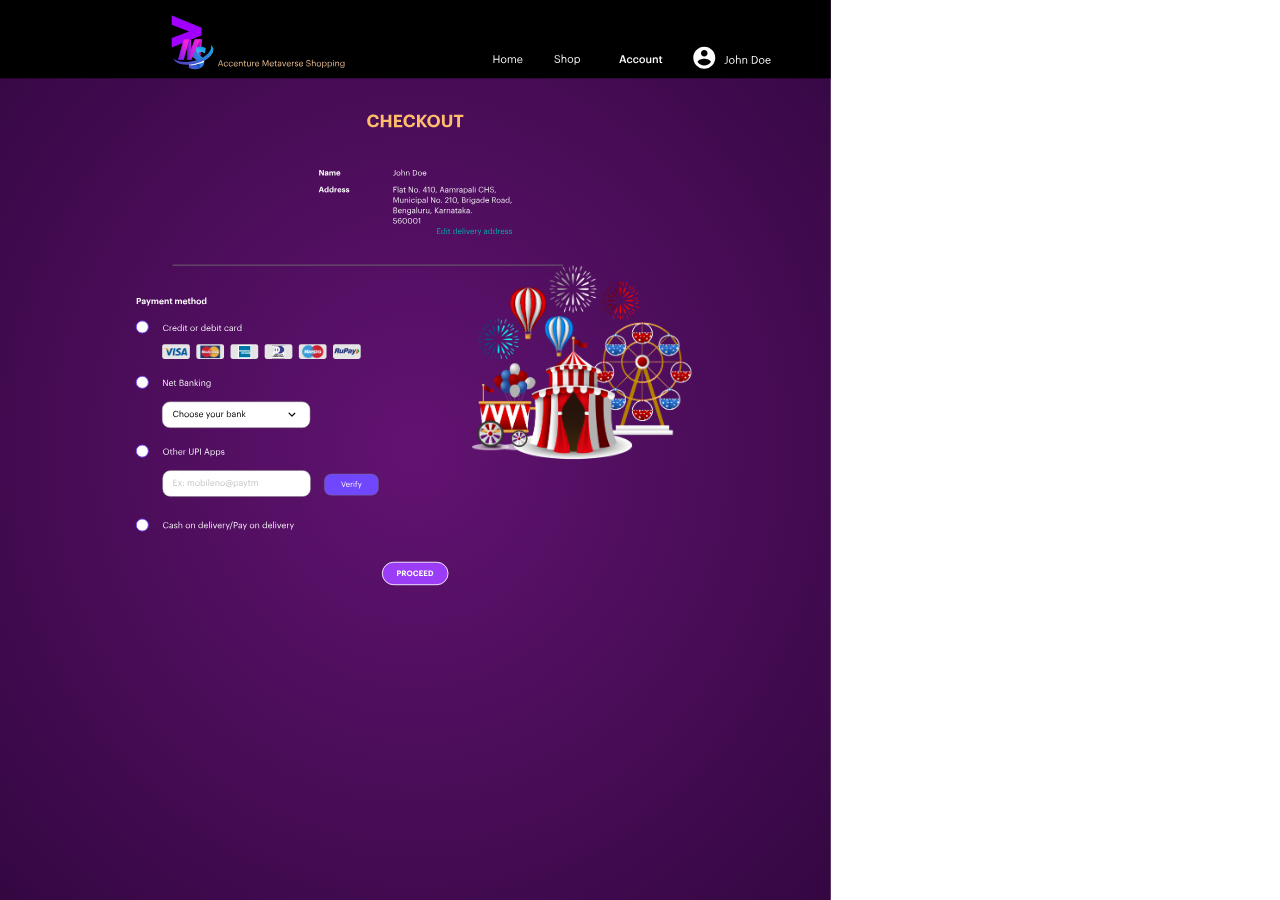
==== commit 44c9d3f1: "df" ====
--- a/22B_CHECKOUT.html
+++ b/22B_CHECKOUT.html
@@ -1,8 +1,6 @@
 <!DOCTYPE html>
 <html>
 <head>
-<style>
-</style>
 
 <meta name="viewport" content="width=device-width, initial-scale=1.0">
 <meta charset="utf-8"/>
@@ -10,6 +8,29 @@
 <title>22B CHECKOUT</title>
 <link rel="stylesheet" type="text/css" id="applicationStylesheet" href="css/styles22b.css"/>
 <script id="applicationScript" type="text/javascript" src="scripts/scripts22b.js"></script>
+<script type="text/javascript" src="scripts/base.js"></script>
+        <style>
+            .popup {
+                position: absolute;
+                left: 0;
+                top: 0;
+                width: 100vw;
+                height: 100vh;
+                display: flex;
+                justify-content: center;
+                align-items: center;
+                background-color: rgb(0, 0, 0, 0.2);
+            }
+
+            .popup-main {
+                background-color: white;
+                width: min(70vw, 668px);
+                height: min(70vh, 378px);
+                overflow: auto;
+                position: relative;
+            }
+        </style>
+
 </head>
 <body>
 <div id="n_2B_CHECKOUT">
@@ -280,8 +301,7 @@
 		</div>
 	</div>
 	<div id="NETBANKING">
-	
-		<svg class="Ellipse_214">
+		<svg class= "Ellipse_214" onclick="showPopup()">
 			<ellipse id="Ellipse_214" rx="14" ry="14" cx="14" cy="14">
 			</ellipse>
 		</svg>
--- a/css/styles22b.css
+++ b/css/styles22b.css
@@ -19,8 +19,8 @@
 }
 #n_2B_CHECKOUT {
 	position: absolute;
-	width: 1920px;
-	height: 2100px;
+	width: 1921px;
+	height: 2081px;
 	background: radial-gradient(rgba(98,19,114,1) 0%, rgba(52,7,65,1) 100%);
 	overflow: hidden;
 	--web-view-name: 22B CHECKOUT;
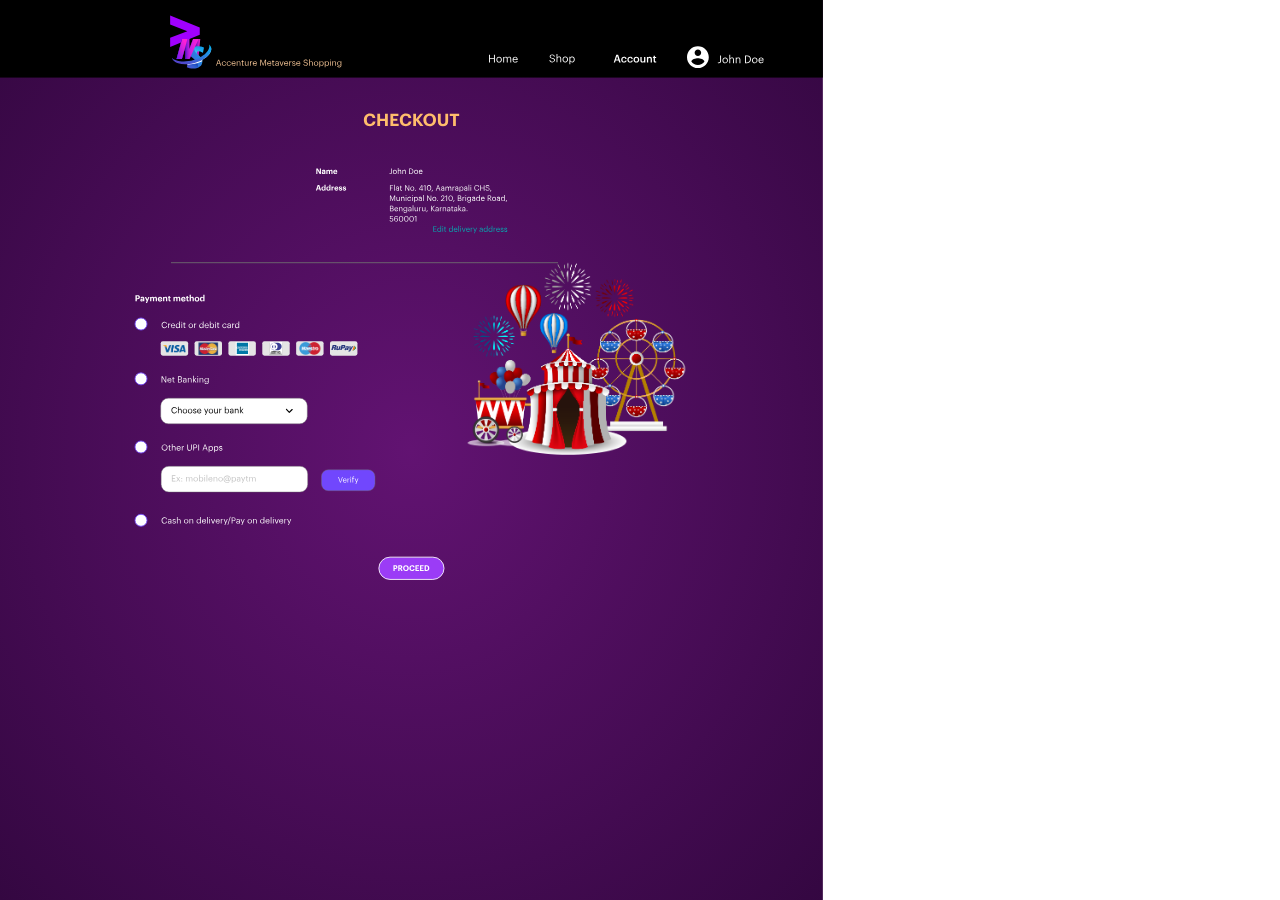
==== commit f77fc2a6: "f" ====
--- a/22B_CHECKOUT.html
+++ b/22B_CHECKOUT.html
@@ -1,6 +1,8 @@
 <!DOCTYPE html>
 <html>
 <head>
+<style>
+</style>
 
 <meta name="viewport" content="width=device-width, initial-scale=1.0">
 <meta charset="utf-8"/>
@@ -8,29 +10,6 @@
 <title>22B CHECKOUT</title>
 <link rel="stylesheet" type="text/css" id="applicationStylesheet" href="css/styles22b.css"/>
 <script id="applicationScript" type="text/javascript" src="scripts/scripts22b.js"></script>
-<script type="text/javascript" src="scripts/base.js"></script>
-        <style>
-            .popup {
-                position: absolute;
-                left: 0;
-                top: 0;
-                width: 100vw;
-                height: 100vh;
-                display: flex;
-                justify-content: center;
-                align-items: center;
-                background-color: rgb(0, 0, 0, 0.2);
-            }
-
-            .popup-main {
-                background-color: white;
-                width: min(70vw, 668px);
-                height: min(70vh, 378px);
-                overflow: auto;
-                position: relative;
-            }
-        </style>
-
 </head>
 <body>
 <div id="n_2B_CHECKOUT">
@@ -301,7 +280,8 @@
 		</div>
 	</div>
 	<div id="NETBANKING">
-		<svg class= "Ellipse_214" onclick="showPopup()">
+	
+		<svg class="Ellipse_214">
 			<ellipse id="Ellipse_214" rx="14" ry="14" cx="14" cy="14">
 			</ellipse>
 		</svg>
--- a/css/styles22b.css
+++ b/css/styles22b.css
@@ -19,8 +19,8 @@
 }
 #n_2B_CHECKOUT {
 	position: absolute;
-	width: 1921px;
-	height: 2081px;
+	width: 1920px;
+	height: 2100px;
 	background: radial-gradient(rgba(98,19,114,1) 0%, rgba(52,7,65,1) 100%);
 	overflow: hidden;
 	--web-view-name: 22B CHECKOUT;
